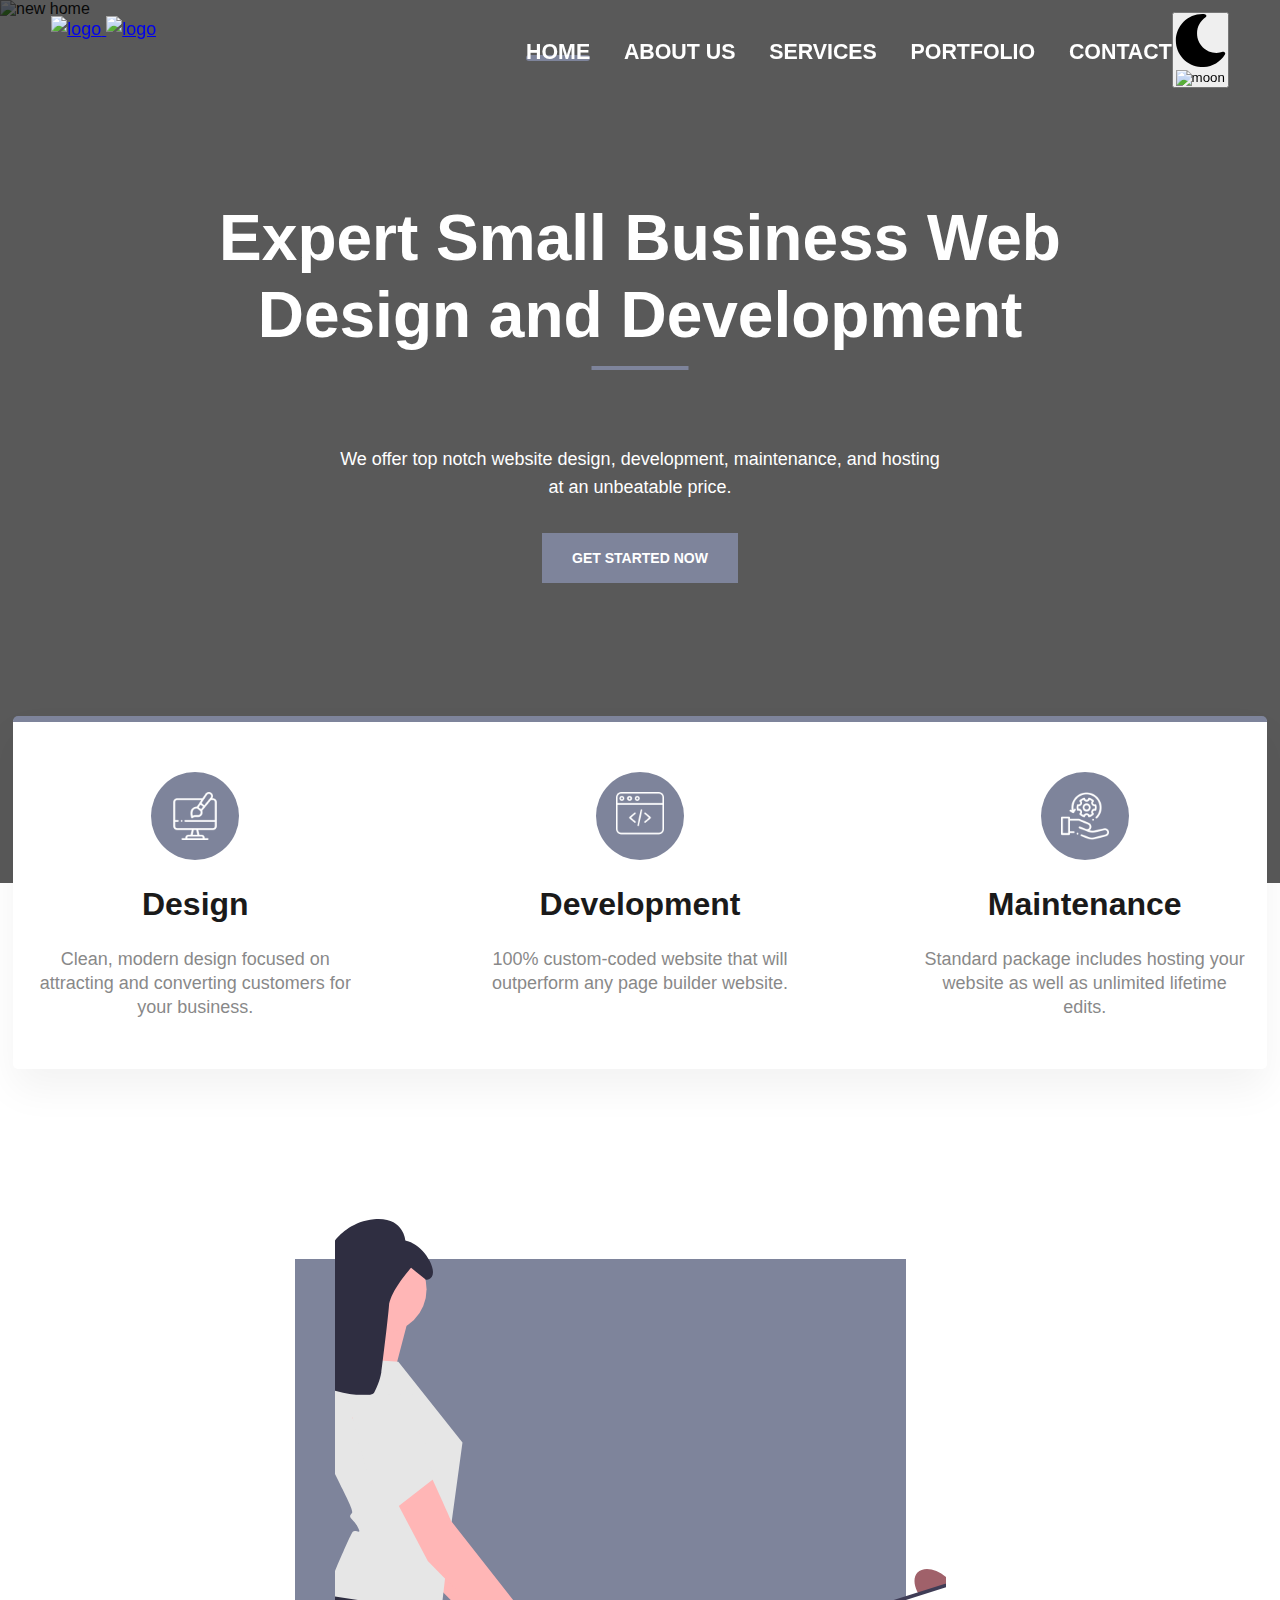
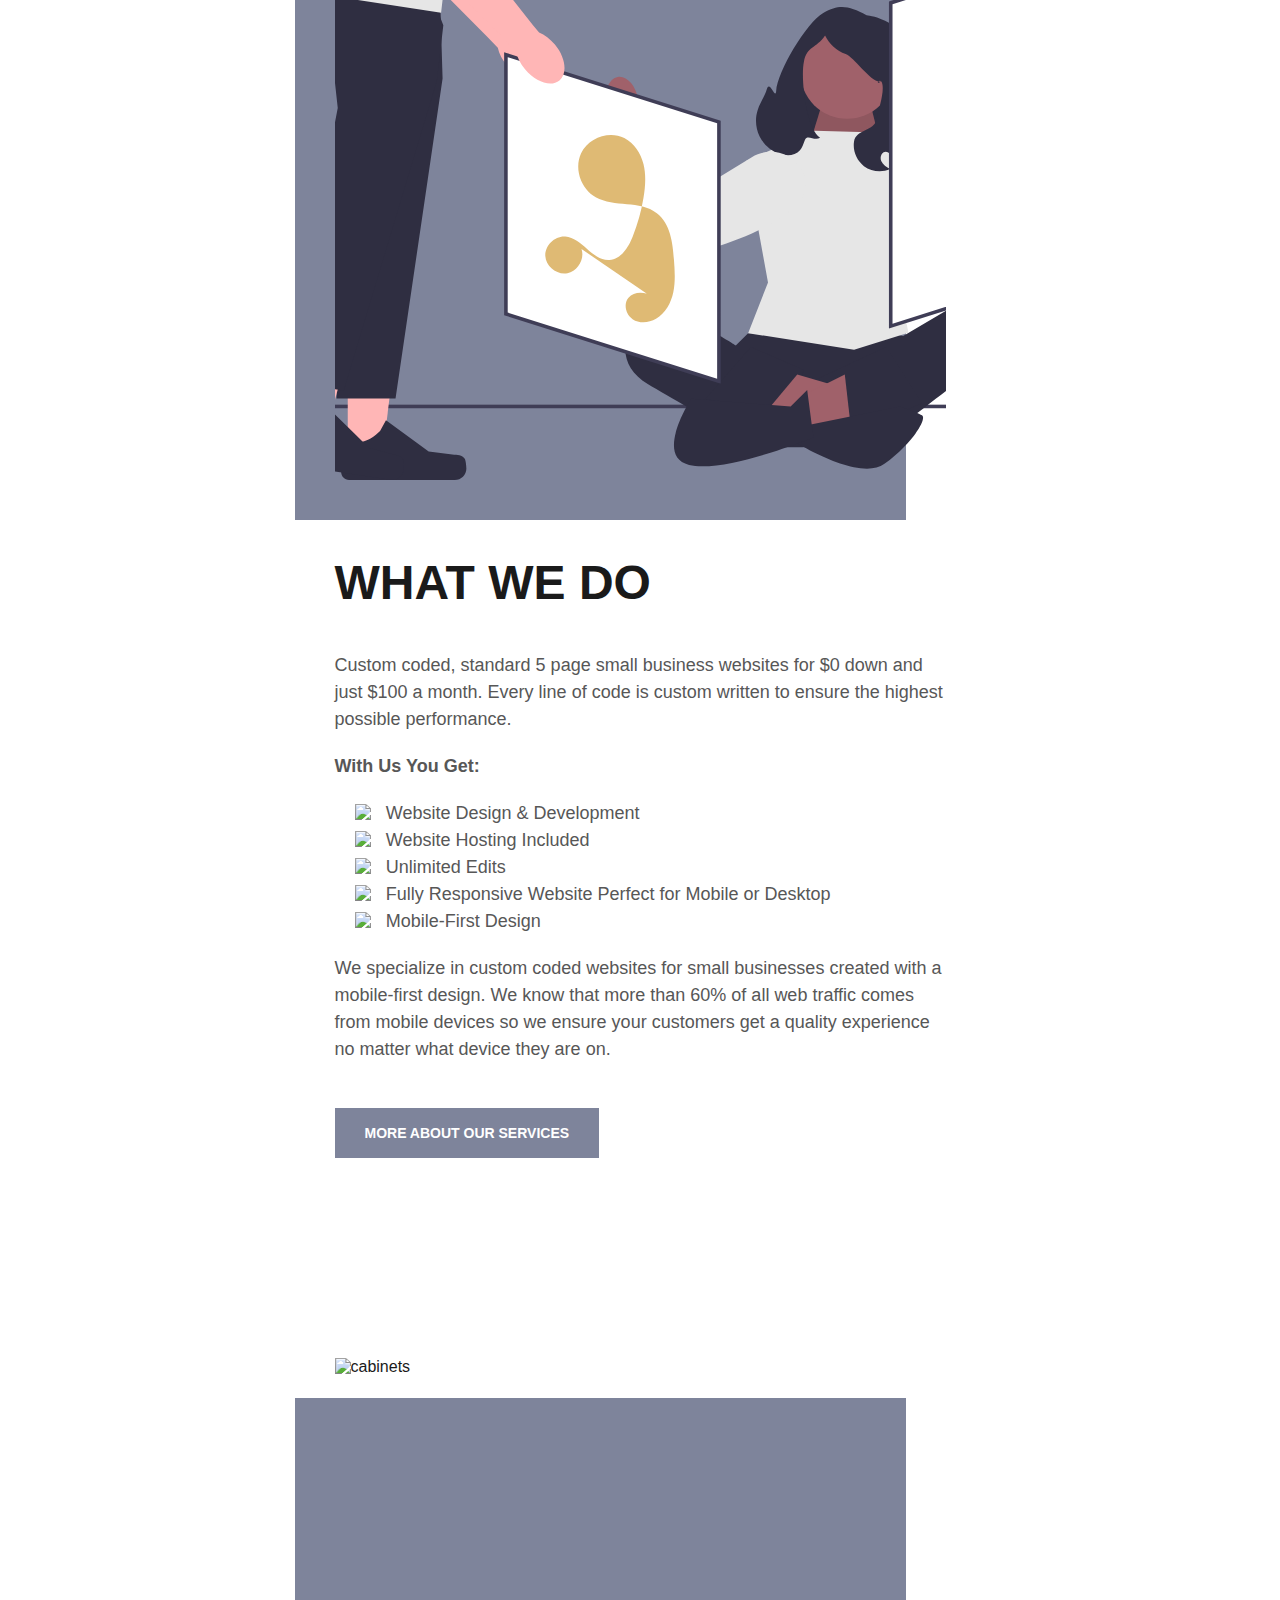
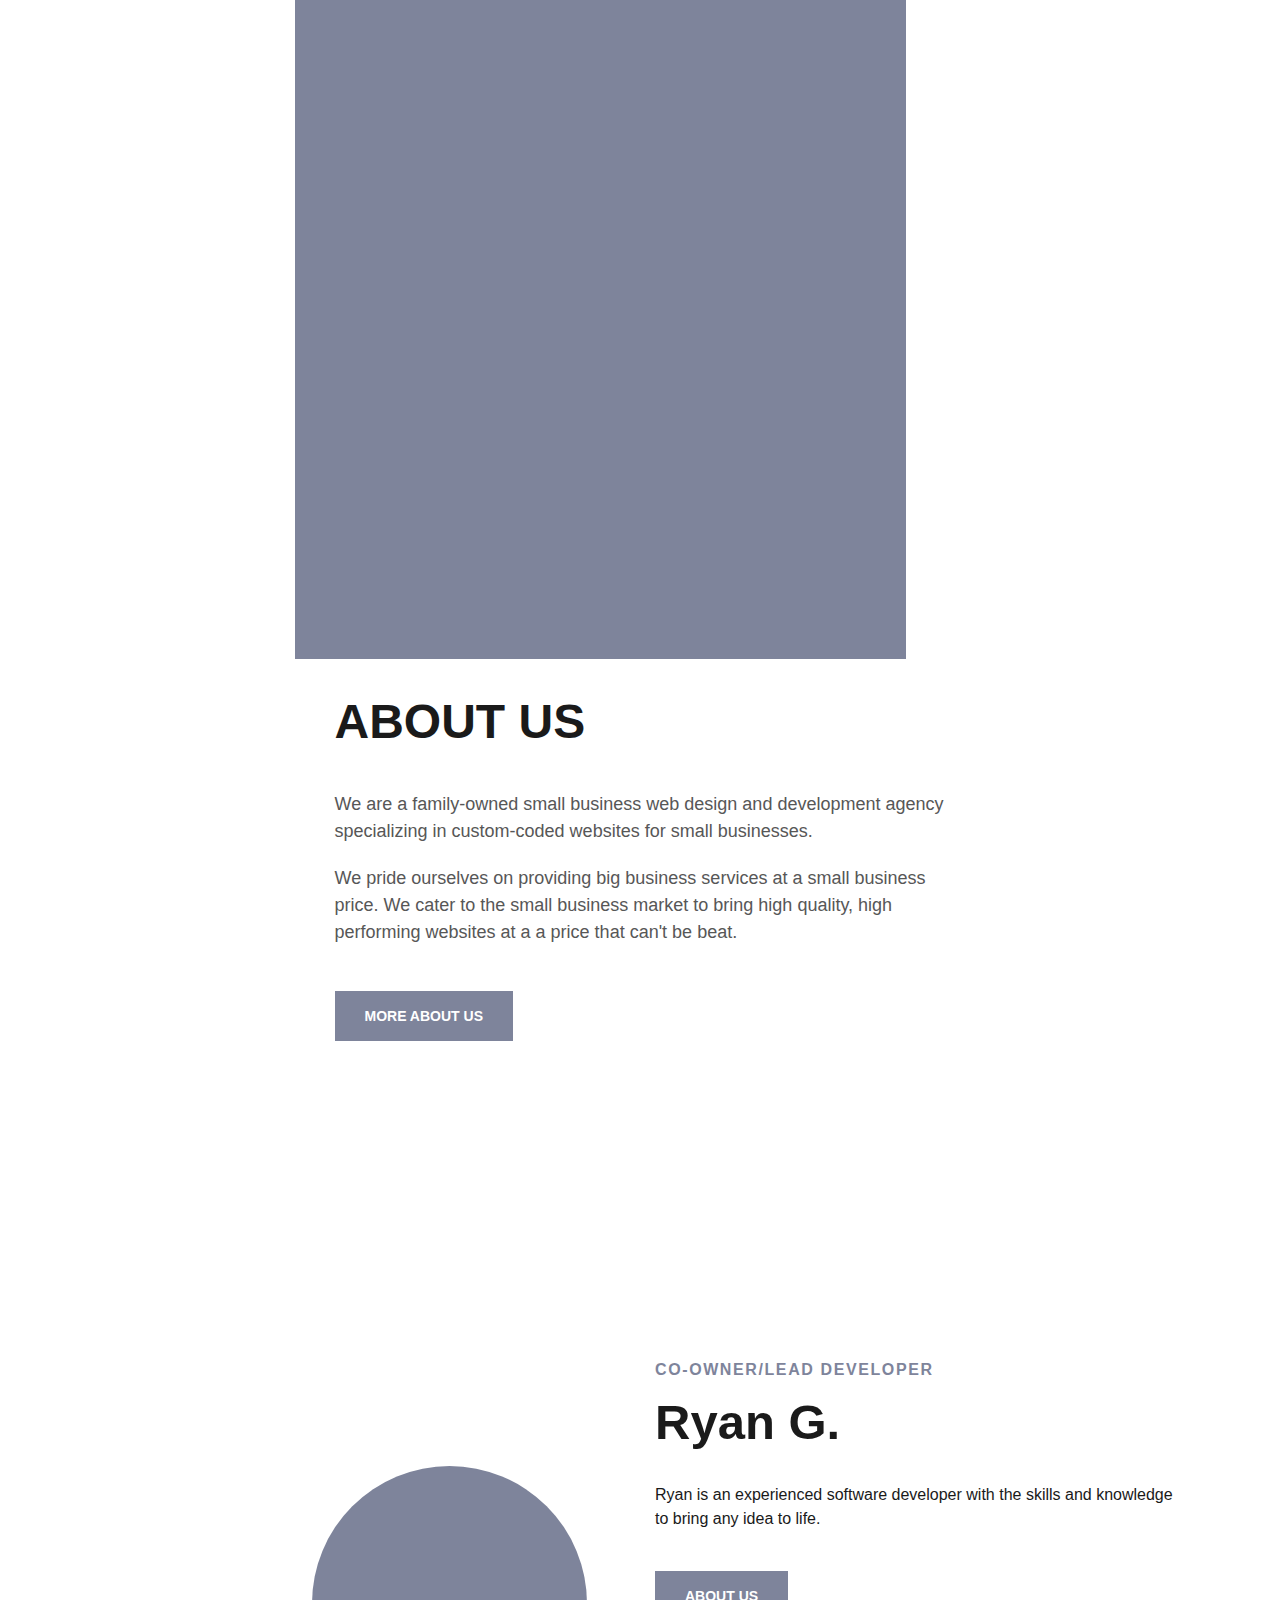
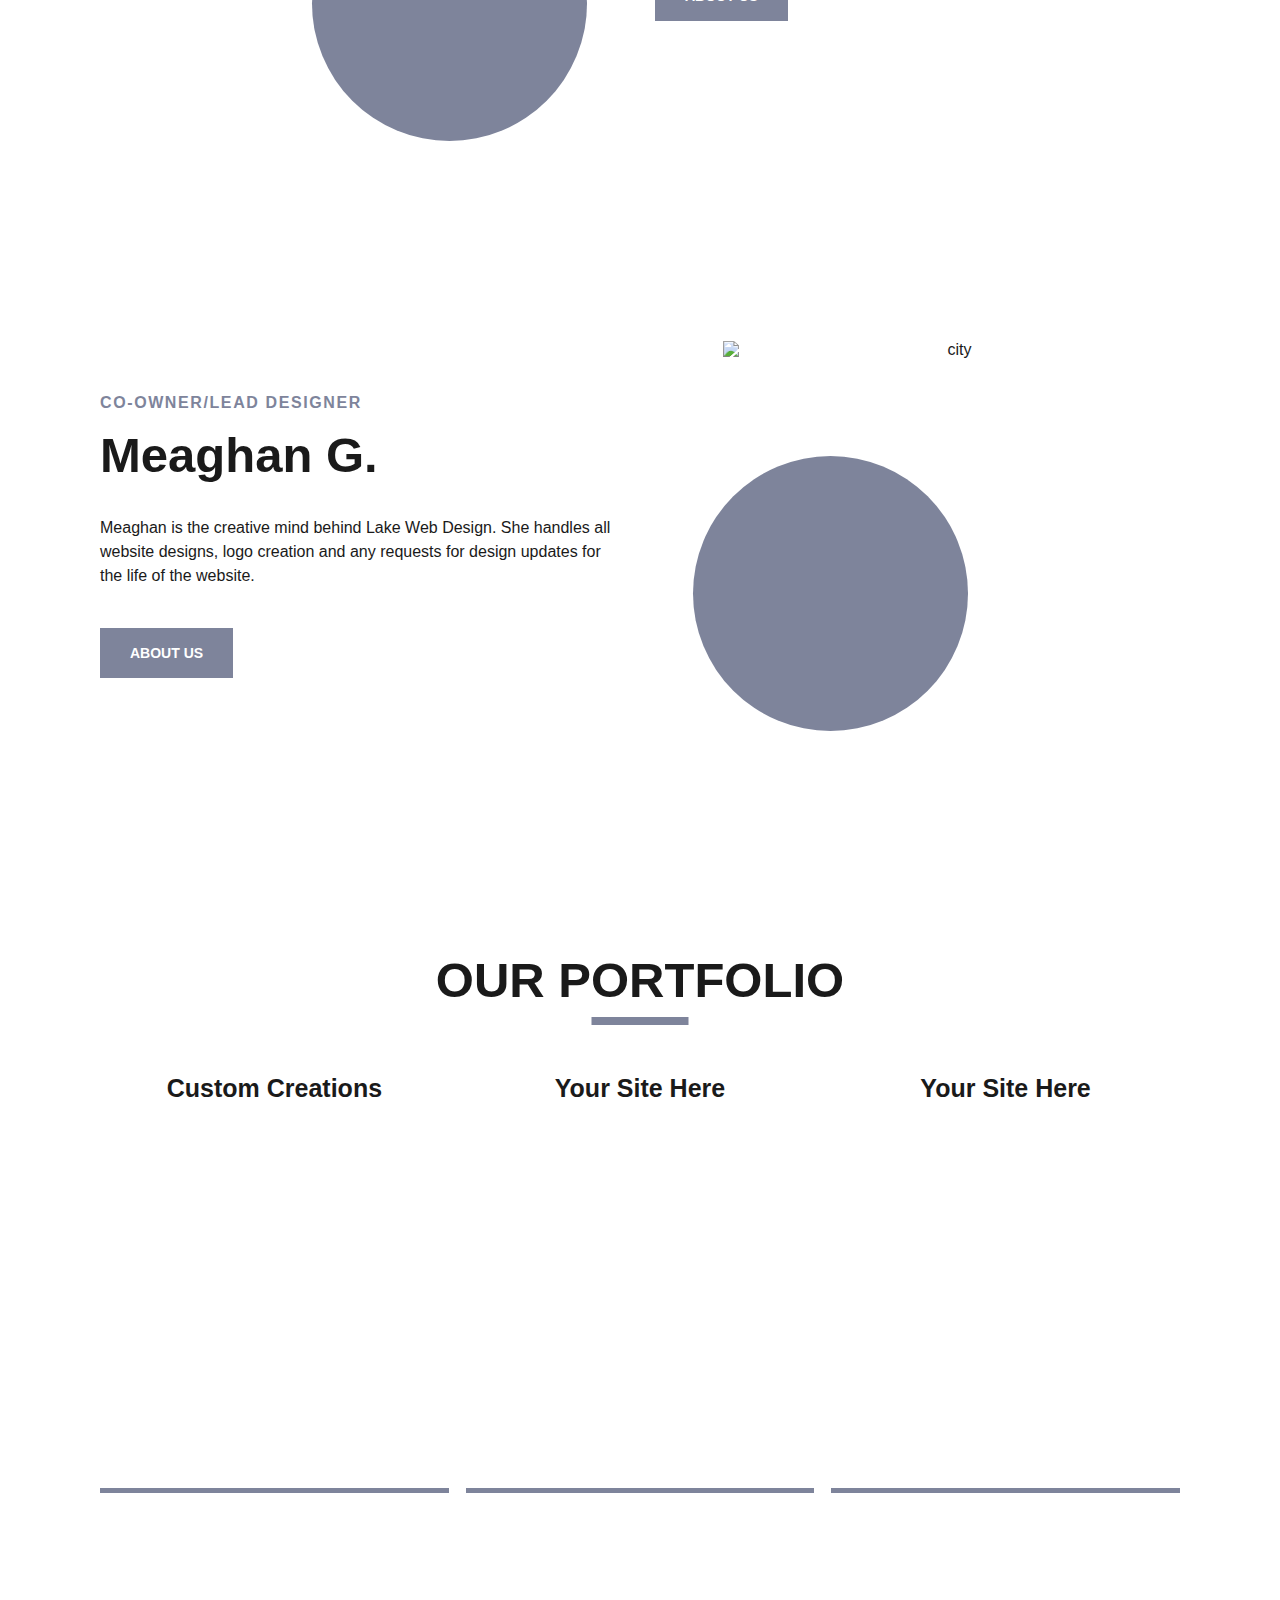
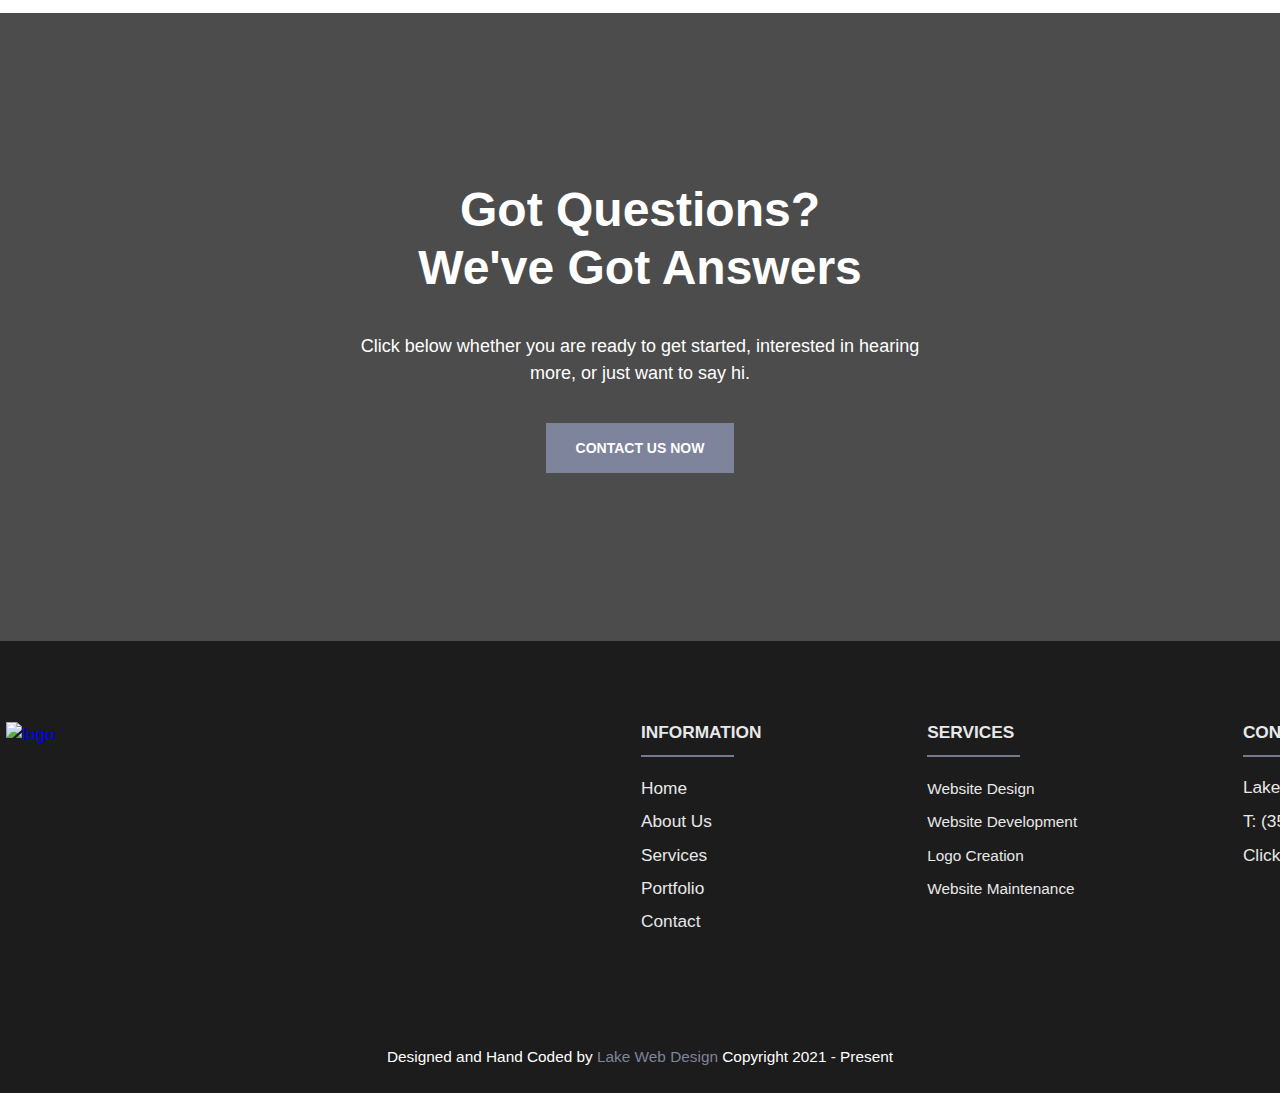
==== index.html @ 55e89a1c "color and illustration update" ====
<!DOCTYPE html>
<html lang="en">
  <head>
    <meta charset="UTF-8" />
    <meta http-equiv="X-UA-Compatible" content="IE=edge" />
    <meta name="viewport" content="width=device-width, initial-scale=1.0" />

    <!--Swap our for actual link-->
    <link rel="canonical" href="https://www.company.com" />

    <meta name="description" content="" />
    <meta name="keywords" content="" />

    <!--Social Media Display-->
    <meta property="og:title" content="" />
    <meta property="og:description" content="" />
    <meta property="og:type" content="website" />
    <meta property="og:url" content="" />
    <meta property="og:image" content="/images/social.jpg" />
    <meta property="og:image:secure_url" content="/images/social.jpg" />

    <!--Favicons-->
    <!--Use https://realfavicongenerator.net/ to generate and download your favicons-->
    <link rel="apple-touch-icon" sizes="180x180" href="/apple-touch-icon.png" />
    <link
      rel="icon"
      type="image/png"
      sizes="32x32"
      href="/favicon-32x32.png?v1"
    />
    <link rel="icon" type="image/png" sizes="16x16" href="/favicon-16x16.png" />
    <link rel="manifest" href="/site.webmanifest" />
    <meta name="msapplication-TileColor" content="#da532c" />
    <meta name="theme-color" content="#ffffff" />

    <!-- Preload -->
    <link rel="preload" as="image" href="/images/lake-landing-m.webp" />
    <link
      rel="preload"
      as="font"
      type="font/woff2"
      href="fonts/roboto-v29-latin-regular.woff2"
      crossorigin
    />
    <link
      rel="preload"
      as="font"
      type="font/woff2"
      href="fonts/roboto-v29-latin-700.woff2"
      crossorigin
    />

    <link rel="stylesheet" href="/css/critical.css" />
    <!--  <--- Only above the fold css-->
    <link rel="stylesheet" href="/css/root.css" />
    <link rel="stylesheet" href="/css/dark.css" />

    <!--Defer loading the whole page css-->
    <link
      rel="stylesheet"
      href="/css/local.css"
      media="print"
      onload="this.media='all'; this.onload=null;"
    />

    <!--If the user has javascript disbaled, load this stylesheet-->
    <noscript>
      <link rel="stylesheet" href="/css/local.css" />
    </noscript>

    <title>Lake Web Designs | Lake County, Florida</title>
  </head>
  <body>
    <!--Screen reader skip main nav-->
    <a class="skip" aria-label="skip to main content" href="#main"
      >Click To Skip To Main Content</a
    >

    <!-- ============================================ -->
    <!--                 Navigation                   -->
    <!-- ============================================ -->

    <div id="navigation">
      <div aria-hidden="true" class="background-color-div">
        <!--This div is used to overcome a z-index issue where the open
                #navbar-menu is on top of the #navigation. This bar places itself 
                the #navbar-menu so that menu appears behind the #navigation
            -->
      </div>
      <div class="container">
        <!--Logo - Get SVGs if you can.  I use fiverr to get png's turned into SVGs. Highly recommend it, worth the $20 - get a light and dark version-->
        <a
          class="logo"
          aria-label="click to go to home page"
          href="/index.html"
        >
          <!--Light Colored Logo, remove .dark image tag and the .light class if you don't have a dark and light version -->
          <img
            class="light"
            aria-hidden="true"
            src="/images/logo-light.png"
            decoding="async"
            alt="logo"
            width="221"
            height="66"
          />

          <!--Dark Colored Logo-->
          <img
            class="dark"
            aria-hidden="true"
            src="/images/logo-blue.png"
            decoding="async"
            loading="lazy"
            alt="logo"
            width="221"
            height="66"
          />
        </a>

        <!--Main Nav-->
        <nav id="navbar-menu">
          <ul>
            <li><a class="active" href="/index.html">Home</a></li>
            <li><a href="/about.html">About Us</a></li>
            <li><a href="/services.html">Services</a></li>
            <li><a href="#services-9573">Portfolio</a></li>
            <li><a href="/contact.html">Contact</a></li>
          </ul>
        </nav>

        <!--Dark Mode toggle-->
        <button id="dark-mode-toggle">
          <!--Moon is an inline SVG so you can edit the color if needed-->
          <svg
            class="moon"
            xmlns="http://www.w3.org/2000/svg"
            viewBox="0 0 480 480"
            style="enable-background: new 0 0 480 480"
            xml:space="preserve"
          >
            <path
              d="M459.782 347.328c-4.288-5.28-11.488-7.232-17.824-4.96-17.76 6.368-37.024 9.632-57.312 9.632-97.056 0-176-78.976-176-176 0-58.4 28.832-112.768 77.12-145.472 5.472-3.712 8.096-10.4 6.624-16.832S285.638 2.4 279.078 1.44C271.59.352 264.134 0 256.646 0c-132.352 0-240 107.648-240 240s107.648 240 240 240c84 0 160.416-42.688 204.352-114.176 3.552-5.792 3.04-13.184-1.216-18.496z"
            />
          </svg>
          <img
            class="sun"
            aria-hidden="true"
            src="/images/sun.svg"
            decoding="async"
            alt="moon"
            width="15"
            height="15"
          />
        </button>

        <!--Mobile Nav toggle-->
        <button class="hamburger-menu">
          <span aria-hidden="true"></span>
        </button>
      </div>
    </div>

    <main>
      <!-- ============================================ -->
      <!--                    LANDING                   -->
      <!-- ============================================ -->

      <section id="hero">
        <div class="hero-content">
          <div class="heroText">
            <h1 id="home-h">
              Expert Small Business Web Design and Development
            </h1>
            <p>
              We offer top notch website design, development, maintenance, and
              hosting at an unbeatable price.
            </p>
            <a
              class="button-solid"
              href="./contact.html"
              target="_blank"
              rel="noopener"
            >
              Get Started Now
            </a>
          </div>
        </div>
        <picture>
          <source
            media="(max-width: 600px)"
            srcset="/images/lake-landing-m.jpg"
          />
          <source
            media="(min-width: 601px)"
            srcset="/images/lake-landing.jpg"
          />
          <img
            aria-hidden="true"
            decoding="async"
            src="/images/landing.jpg"
            alt="new home"
            width="275"
            height="132"
          />
        </picture>
      </section>

      <!-- ============================================ -->
      <!--                  Services                    -->
      <!-- ============================================ -->

      <section id="services" class="services">
        <!-- Get Icons From flaticon.com -->
        <div class="card">
          <picture>
            <img
              aria-hidden="true"
              decoding="async"
              src="/images/web-design.png"
              alt="appliance"
              width="48"
              height="48"
            />
          </picture>
          <h2>Design</h2>
          <p>
            Clean, modern design focused on attracting and converting customers
            for your business.
          </p>
        </div>
        <div class="card">
          <picture>
            <img
              aria-hidden="true"
              decoding="async"
              src="/images/web-programming.png"
              alt="appliance"
              width="48"
              height="48"
            />
          </picture>
          <h2>Development</h2>
          <p>
            100% custom-coded website that will outperform any page builder
            website.
          </p>
        </div>
        <div class="card">
          <picture>
            <img
              aria-hidden="true"
              decoding="async"
              src="/images/maintenance.png"
              alt="appliance"
              width="48"
              height="48"
            />
          </picture>
          <h2>Maintenance</h2>
          <p>
            Standard package includes hosting your website as well as unlimited
            lifetime edits.
          </p>
        </div>
      </section>

      <!-- ============================================ -->
      <!--                   About                      -->
      <!-- ============================================ -->

      <section id="sidebyside" class="sidebyside">
        <div class="container">
          <div class="content">
            <h2 class="title">WHAT WE DO</h2>
            <p>
              Custom coded, standard 5 page small business websites for $0 down
              and just $100 a month. Every line of code is custom written to
              ensure the highest possible performance.
            </p>
            <p>
              <strong>With Us You Get:</strong>
            </p>
            <ul>
              <li>
                <img
                  aria-hidden="true"
                  loading="lazy"
                  decoding="async"
                  src="/images/check.svg"
                  alt="check mark"
                  width="20"
                  height="20"
                />
                <span>Website Design & Development</span>
              </li>
              <li>
                <img
                  aria-hidden="true"
                  loading="lazy"
                  decoding="async"
                  src="/images/check.svg"
                  alt="check mark"
                  width="20"
                  height="20"
                />
                <span>Website Hosting Included</span>
              </li>
              <li>
                <img
                  aria-hidden="true"
                  loading="lazy"
                  decoding="async"
                  src="/images/check.svg"
                  alt="check mark"
                  width="20"
                  height="20"
                />
                <span>Unlimited Edits</span>
              </li>
              <li>
                <img
                  aria-hidden="true"
                  loading="lazy"
                  decoding="async"
                  src="/images/check.svg"
                  alt="check mark"
                  width="20"
                  height="20"
                />
                <span
                  >Fully Responsive Website Perfect for Mobile or Desktop</span
                >
              </li>
              <li>
                <img
                  aria-hidden="true"
                  loading="lazy"
                  decoding="async"
                  src="/images/check.svg"
                  alt="check mark"
                  width="20"
                  height="20"
                />
                <span>Mobile-First Design</span>
              </li>
            </ul>
            <p>
              We specialize in custom coded websites for small businesses
              created with a mobile-first design. We know that more than 60% of
              all web traffic comes from mobile devices so we ensure your
              customers get a quality experience no matter what device they are
              on.
            </p>
            <a class="button-solid" href="/about.html"
              >More About Our Services</a
            >
          </div>
          <picture class="image-box">
            <source
              media="(max-width: 600px)"
              srcset="/images/design-team.svg"
            />
            <source
              media="(min-width: 601px)"
              srcset="/images/design-team.svg"
            />
            <img
              aria-hidden="true"
              loading="lazy"
              decoding="async"
              src="/images/design-team.svg"
              alt="cabinets"
              width="400"
              height="662"
            />
          </picture>
        </div>
      </section>

      <!-- ============================================ -->
      <!--          Extra Content For Ranking           -->
      <!-- ============================================ -->

      <section id="sidebyside-reverse">
        <div class="container">
          <div class="content">
            <h2 class="title">ABOUT US</h2>
            <p>
              We are a family-owned small business web design and development
              agency specializing in custom-coded websites for small businesses.
            </p>
            <!-- <p>
              <strong>A list if you need it:</strong>
            </p>
            <ul>
              <li>
                <img
                  aria-hidden="true"
                  loading="lazy"
                  decoding="async"
                  src="/images/check.svg"
                  alt="check mark"
                  width="20"
                  height="20"
                />
                <span>List item about something</span>
              </li>
              <li>
                <img
                  aria-hidden="true"
                  loading="lazy"
                  decoding="async"
                  src="/images/check.svg"
                  alt="check mark"
                  width="20"
                  height="20"
                />
                <span>List item about something</span>
              </li>
              <li>
                <img
                  aria-hidden="true"
                  loading="lazy"
                  decoding="async"
                  src="/images/check.svg"
                  alt="check mark"
                  width="20"
                  height="20"
                />
                <span>List item about something</span>
              </li>
              <li>
                <img
                  aria-hidden="true"
                  loading="lazy"
                  decoding="async"
                  src="/images/check.svg"
                  alt="check mark"
                  width="20"
                  height="20"
                />
                <span>List item about something</span>
              </li>
              <li>
                <img
                  aria-hidden="true"
                  loading="lazy"
                  decoding="async"
                  src="/images/check.svg"
                  alt="check mark"
                  width="20"
                  height="20"
                />
                <span>List item about something</span>
              </li>
            </ul> -->
            <p>
              We pride ourselves on providing big business services at a small
              business price. We cater to the small business market to bring
              high quality, high performing websites at a a price that can't be
              beat.
            </p>
            <a class="button-solid" href="/contact.html">More About Us</a>
          </div>
          <picture class="image-box">
            <source
              media="(max-width: 600px)"
              srcset="/images/cabinets2-m.jpg"
            />
            <source media="(min-width: 601px)" srcset="/images/cabinets2.jpg" />
            <img
              aria-hidden="true"
              loading="lazy"
              decoding="async"
              src="/images/cabinets2.jpg"
              alt="cabinets"
              width="400"
              height="662"
            />
          </picture>
        </div>
      </section>

      <!-- ============================================ -->
      <!--                 Side By Side                 -->
      <!-- ============================================ -->

      <section id="sbs-7843">
        <div class="cs-container">
          <!-- Left Image Section -->
          <picture class="cs-left" aria-hidden="true">
            <source media="(max-width: 600px)" srcset="../images/prof1.jpeg" />
            <source media="(min-width: 601px)" srcset="../images/prof1.jpeg" />
            <img
              loading="lazy"
              decoding="async"
              src="../images/prof1.jpeg"
              alt="city"
              width="347"
              height="604"
            />
          </picture>
          <!-- Right Content Section-->
          <div class="cs-right">
            <span class="cs-topper">Co-Owner/Lead Developer</span>
            <h2 class="cs-title">Ryan G.</h2>
            <p class="cs-text">
              Ryan is an experienced software developer with the skills and
              knowledge to bring any idea to life.
            </p>
            <a
              class="button-solid"
              aria-label="read more about our services"
              href=""
              >About Us</a
            >
          </div>
        </div>
      </section>

      <!-- ============================================ -->
      <!--             Side By Side Reverse             -->
      <!-- ============================================ -->

      <section id="sbs-7843-r">
        <div class="cs-container">
          <!-- Left Image Section -->
          <picture class="cs-left" aria-hidden="true">
            <source
              media="(max-width: 600px)"
              srcset="
                https://csimg.nyc3.digitaloceanspaces.com/SideBySide/city.jpg
              "
            />
            <source
              media="(min-width: 601px)"
              srcset="
                https://csimg.nyc3.digitaloceanspaces.com/SideBySide/city.jpg
              "
            />
            <img
              loading="lazy"
              decoding="async"
              src="https://csimg.nyc3.digitaloceanspaces.com/SideBySide/city.jpg"
              alt="city"
              width="347"
              height="604"
            />
          </picture>
          <!-- Right Content Section-->
          <div class="cs-right">
            <span class="cs-topper">Co-Owner/Lead Designer</span>
            <h2 class="cs-title">Meaghan G.</h2>
            <p class="cs-text">
              Meaghan is the creative mind behind Lake Web Design. She handles
              all website designs, logo creation and any requests for design
              updates for the life of the website.
            </p>
            <a
              class="button-solid"
              aria-label="read more about our services"
              href=""
              >About Us</a
            >
          </div>
        </div>
      </section>

      <!-- ============================================ -->
      <!--                   Services                   -->
      <!-- ============================================ -->

      <section id="services-9573">
        <div class="container">
          <h2 class="cs-title">OUR PORTFOLIO</h2>

          <ul class="cs-card-group">
            <li class="cs-item">
              <picture class="cs-picture" aria-hidden="true">
                <source media="(max-width: 600px)" srcset="../images/cup.jpg" />
                <source media="(min-width: 601px)" srcset="../images/cup.jpg" />
                <img
                  loading="lazy"
                  decoding="https://csimg.nyc3.digitaloceanspaces.com/Services/living-room.jpg"
                  alt="living room"
                />
              </picture>
              <div class="cs-box">
                <h2 class="cs-heading2">Custom Creations</h2>
                <div class="cs-content-group">
                  <p class="cs-item-p">
                    Website for a small business specializing in creating custom
                    items.
                  </p>
                  <a
                    class="cs-link"
                    target="_blank"
                    aria-label="read more about foyers"
                    href="https://www.customcreationsbyangela.com/"
                    >View Site</a
                  >
                </div>
              </div>
            </li>
            <li class="cs-item">
              <picture class="cs-picture" aria-hidden="true">
                <source
                  media="(max-width: 600px)"
                  srcset="
                    https://csimg.nyc3.digitaloceanspaces.com/Services/posh-bathroom-m.jpg
                  "
                />
                <source
                  media="(min-width: 601px)"
                  srcset="
                    https://csimg.nyc3.digitaloceanspaces.com/Services/posh-bathroom.jpg
                  "
                />
                <img
                  loading="lazy"
                  decoding="https://csimg.nyc3.digitaloceanspaces.com/Services/posh-bathroom.jpg"
                  alt="living room"
                  width="348"
                  height="433"
                />
              </picture>
              <div class="cs-box">
                <h2 class="cs-heading2">Your Site Here</h2>
                <div class="cs-content-group">
                  <p class="cs-item-p">
                    Interested in a brand new, modern, fast, accessible and
                    sleek website for your small business, click below to get
                    started.
                  </p>
                  <a
                    class="cs-link"
                    aria-label="read more about foyers"
                    href="./contact.html"
                    >Contact Us</a
                  >
                </div>
              </div>
            </li>
            <li class="cs-item">
              <picture class="cs-picture" aria-hidden="true">
                <source
                  media="(max-width: 600px)"
                  srcset="
                    https://csimg.nyc3.digitaloceanspaces.com/Services/living-room-m.jpg
                  "
                />
                <source
                  media="(min-width: 601px)"
                  srcset="
                    https://csimg.nyc3.digitaloceanspaces.com/Services/living-room.jpg
                  "
                />
                <img
                  loading="lazy"
                  decoding="https://csimg.nyc3.digitaloceanspaces.com/Services/living-room.jpg"
                  alt="living room"
                  width="348"
                  height="433"
                />
              </picture>
              <div class="cs-box">
                <h2 class="cs-heading2">Your Site Here</h2>
                <div class="cs-content-group">
                  <p class="cs-item-p">
                    Interested in a brand new, modern, fast, accessible and
                    sleek website for your small business, click below to get
                    started.
                  </p>
                  <a
                    class="cs-link"
                    aria-label="read more about foyers"
                    href="./contact.html"
                    >Contact Us</a
                  >
                </div>
              </div>
            </li>
          </ul>
        </div>
      </section>

      <!-- ============================================ -->
      <!--             Final Call to Action             -->
      <!-- ============================================ -->

      <section id="cta">
        <div class="container">
          <h2 class="title">
            Got Questions? <br />
            We've Got Answers
          </h2>
          <p>
            Click below whether you are ready to get started, interested in
            hearing more, or just want to say hi.
          </p>
          <a href="/contact.html" class="button-solid">Contact Us Now</a>
        </div>
        <picture>
          <source media="(max-width: 600px)" srcset="/images/lake-cta.jpg" />
          <source media="(min-width: 601px)" srcset="/images/lake-cta.jpg" />
          <img
            aria-hidden="true"
            loading="lazy"
            decoding="async"
            src="/images/lake-cta.jpg"
            alt="kitchen cabinets"
            width="1920"
            height="1280"
          />
        </picture>
      </section>
    </main>

    <!-- ============================================ -->
    <!--                     FOOTER                   -->
    <!-- ============================================ -->

    <footer id="footer">
      <div class="container">
        <div class="left-section">
          <a class="logo" href="/index.html"
            ><img
              loading="lazy"
              decoding="async"
              src="/images/logo-light.png"
              alt="logo"
              width="264"
              height="78"
          /></a>
        </div>
        <div class="right-section">
          <div class="lists">
            <ul>
              <li><h2>Information</h2></li>
              <li><a href="/index.html">Home</a></li>
              <li><a href="/about.html">About Us</a></li>
              <li><a href="/services.html">Services</a></li>
              <li><a href="/index.html#services-9573">Portfolio</a></li>
              <li><a href="/contact.html">Contact</a></li>
            </ul>
            <ul>
              <li><h2>Services</h2></li>
              <li>Website Design</li>
              <li>Website Development</li>
              <li>Logo Creation</li>
              <li>Website Maintenance</li>
            </ul>
            <ul>
              <li><h2>Contact</h2></li>
              <li>
                <a href="/contact.html">Lake County, FL</a>
              </li>
              <li><a href="tel:352-409-4961">T: (352) 409-4961</a></li>
              <li><a href="mailto:email@email.com">Click to Email</a></li>
            </ul>
          </div>
        </div>
      </div>

      <div class="credit">
        <span>Designed and Hand Coded by</span>
        <a href="/index.html" rel="noopener">Lake Web Design</a>
        <span class="copyright"> Copyright 2021 - Present</span>
      </div>
    </footer>

    <script defer src="/nav.js"></script>
    <script defer src="/dark.js"></script>
    <!--
        This script adds a class to the body after scrolling 100px
        and we used these body.scroll styles to create some on scroll 
        animations with the navbar
    -->
    <script defer>
      document.addEventListener("scroll", (e) => {
        const scroll = document.documentElement.scrollTop;
        if (scroll >= 100) {
          document.querySelector("body").classList.add("scroll");
        } else {
          document.querySelector("body").classList.remove("scroll");
        }
      });
    </script>
  </body>
</html>
---- css/critical.css ----
/*-- -------------------------- -->
<---          Landing           -->
<--- -------------------------- -*/
/* Mobile */
@media only screen and (min-width: 0em) {
  #hero {
    font-size: inherit;
    padding-bottom: 16.875em;
    padding-top: 9.375em;
    position: relative;
    z-index: 1;
  }
  #hero:before {
    content: "";
    position: absolute;
    display: block;
    height: 100%;
    width: 100%;
    background: #000;
    opacity: 0.65;
    top: 0;
    left: 0;
    z-index: -10;
  }
  #hero picture {
    position: absolute;
    top: 0;
    left: 0;
    height: 100%;
    width: 100%;
    z-index: -11;
  }
  #hero picture img {
    position: absolute;
    top: 0;
    left: 0;
    height: 100%;
    width: 100%;
    object-fit: cover;
  }
  #hero .hero-content {
    width: 96%;
    max-width: 71.5em;
    margin: auto;
    position: relative;
    z-index: 10;
    text-align: center;
  }
  #hero .hero-content {
    padding: 0;
  }
  #hero .heroText {
    width: 100%;
    margin: auto;
    max-width: 56.875em;
  }
  #hero h1 {
    font-weight: bold;
    font-size: min(12vw, 4em);
    color: #fff;
    text-align: center;
    line-height: 1.203125;
    margin: auto;
    width: 100%;
    max-width: 14.125em;
    margin-bottom: 1.4375em;
    position: relative;
  }
  #hero h1:before {
    content: "";
    position: absolute;
    display: block;
    height: 0.0625em;
    width: 1.515625em;
    background: var(--primary);
    opacity: 1;
    bottom: -0.25em;
    left: 50%;
    transform: translateX(-50%);
  }
  #hero p {
    line-height: 1.55em;
    margin: auto;
    margin-bottom: 1.72222222em;
    color: #fff;
    width: 100%;
    text-align: center;
    max-width: 34.27777778em;
    opacity: 1;
  }
  #hero .button-solid {
    margin: auto;
    display: inline-block;
    width: auto;
  }
}
/* Tablet */
@media only screen and (min-width: 48em) {
  #hero {
    padding: 12.5em 0 18.75em 0;
    z-index: 1;
    overflow: hidden;
  }
  #hero .hero-content {
    display: flex;
    justify-content: space-between;
    position: relative;
  }
}
/* Small Desktop */
@media only screen and (min-width: 1300px) {
  #hero {
    padding-top: 17.0625em;
    padding-bottom: 19.1875em;
    background: url("../images/lake-landing.jpg");
    background-size: cover;
    background-position: center;
    background-repeat: no-repeat;
    background-attachment: fixed;
  }
  #hero picture {
    display: none;
  }
}
/*-- -------------------------- -->
<---          Services          -->
<--- -------------------------- -*/
/* Mobile */
@media only screen and (min-width: 0em) {
  .services {
    border-radius: 0.3125em;
    margin: auto;
    margin-top: -10.4375em;
    position: relative;
    z-index: 100;
    background: #fff;
    width: 90%;
    max-width: 82.5em;
    padding: 3.125em 1.25em;
    border-top: 0.375em solid var(--primary);
    box-shadow: 0px 20px 40px rgba(0, 0, 0, 0.05);
    margin-bottom: 3.125em;
  }
  .services .card {
    display: block;
    width: 100%;
    max-width: 22.3125em;
    margin: auto;
    margin-bottom: 3.125em;
  }
  .services .card:last-of-type {
    margin-bottom: 0;
  }
  .services .card picture {
    background: var(--primary);
    width: 5.5em;
    height: 5.5em;
    display: flex;
    justify-content: center;
    align-items: center;
    margin: auto;
    margin-bottom: 1.4375em;
    border-radius: 50%;
  }
  .services .card picture img {
    width: 3em;
    height: 3em;
  }
  .services .card h2 {
    text-align: center;
    font-size: 2em;
    line-height: 1.35em;
    font-weight: 700;
    color: #1a1a1a;
    margin-bottom: 0.65em;
  }
  .services .card p {
    text-align: center;
    line-height: 1.33333333em;
    width: 100%;
    opacity: 0.7;
  }
}
/* Inbetween */
@media only screen and (min-width: 768px) {
  .services {
    font-size: min(1.8vw, 1em);
    display: flex;
    justify-content: space-between;
    align-items: flex-start;
    width: 98%;
  }
  .services .card {
    margin: 0;
    max-width: 20.3125em;
  }
}
/* Large Desktop */
@media only screen and (min-width: 1300px) {
  .services {
    padding: 3.125em 5em;
  }
  .services .card {
    max-width: 22.3125em;
  }
}
/* Dark mode */
@media only screen and (min-width: 0em) {
  body.dark-mode #services {
    background: var(--medium);
  }
  body.dark-mode #services picture {
    background: var(--primary);
  }
  body.dark-mode #services h2 {
    color: #fff;
    font-weight: bold;
  }
}
---- css/root.css ----
/*-- -------------------------- -->
<---        Core Styles         -->
<--- -------------------------- -*/
/* Mobile */
@media only screen and (min-width: 0em) {
  :root {
    --primary: #7e849b;
    --primaryShade: #ffd675;
    --secondary: #dfba74;
    --primaryDark: #dfba74;
    --bodyText: #1a1a1a;
  }
  /* roboto-regular - latin */
  @font-face {
    font-family: "Roboto";
    font-style: normal;
    font-weight: 400;
    src: local(""), url("../fonts/roboto-v29-latin-regular.woff2") format("woff2"), /* Chrome 26+, Opera 23+, Firefox 39+ */ url("../fonts/roboto-v29-latin-regular.woff") format("woff");
    
    /* Chrome 6+, Firefox 3.6+, IE 9+, Safari 5.1+ */
  }
  /* roboto-700 - latin */
  @font-face {
    font-family: "Roboto";
    font-style: normal;
    font-weight: 700;
    src: local(""), url("../fonts/roboto-v29-latin-700.woff2") format("woff2"), /* Chrome 26+, Opera 23+, Firefox 39+ */ url("../fonts/roboto-v29-latin-700.woff") format("woff");
    
    /* Chrome 6+, Firefox 3.6+, IE 9+, Safari 5.1+ */
  }
  /* roboto-900 - latin */
  @font-face {
    font-family: "Roboto";
    font-style: normal;
    font-weight: 900;
    src: local(""), url("../fonts/roboto-v29-latin-900.woff2") format("woff2"), /* Chrome 26+, Opera 23+, Firefox 39+ */ url("../fonts/roboto-v29-latin-900.woff") format("woff");
    
    /* Chrome 6+, Firefox 3.6+, IE 9+, Safari 5.1+ */
  }
  body,
  html {
    margin: 0;
    padding: 0;
    font-size: 100%;
    font-family: "Roboto", Arial, sans-serif;
    color: var(--bodyText);
    overflow-x: hidden;
  }
  *,
  *:before,
  *:after {
    margin: 0;
    padding: 0;
    box-sizing: border-box;
  }
  body {
    transition: background-color 0.3s;
  }
  .container {
    position: relative;
    width: 92%;
    margin: auto;
  }
  h1,
  h2,
  h3,
  h4,
  h5,
  h6 {
    margin: 0;
    color: #1a1a1a;
  }
  p,
  li,
  a {
    font-size: 1.125em;
    line-height: 1.5em;
    margin: 0;
  }
  p,
  li {
    color: #575757;
  }
  a:hover,
  button:hover {
    cursor: pointer;
  }
  .button-solid {
    font-size: 0.875em;
    font-weight: bold;
    text-transform: uppercase;
    text-decoration: none;
    display: inline-block;
    width: auto;
    line-height: 3.57142857em;
    height: 3.57142857em;
    text-align: center;
    padding: 0 2.14285714em;
    position: relative;
    z-index: 1;
    background-color: var(--primary);
    color: #fff;
    transition: color 0.3s;
    transition-delay: 0.1s;
  }
  .button-solid:hover {
    color: #fff;
  }
  .button-solid:hover:before {
    width: 100%;
  }
  .button-solid:before {
    content: "";
    position: absolute;
    display: block;
    height: 100%;
    opacity: 1;
    top: 0;
    left: 0;
    z-index: -1;
    background-color: var(--bodyText);
    width: 0;
    transition: width 0.3s;
  }
  .skip {
    position: absolute;
    top: 0;
    left: 0;
    opacity: 0;
    z-index: -1111111;
  }
}
/* Reset Margins */
@media only screen and (min-width: 1024px) {
  body,
  html {
    padding: 0;
    margin: 0;
  }
}
/* Scale full website with the viewport width */
@media only screen and (min-width: 2000px) {
  body,
  html {
    font-size: 0.85vw;
  }
}
/*-- -------------------------- -->
<---         Navigation         -->
<--- -------------------------- -*/
/* Mobile - Top Drop Down */
@media only screen and (max-width: 1023px) {
  #navigation {
    position: fixed;
    top: 0;
    left: 0;
    width: 100%;
    z-index: 10000;
    height: auto;
  }
  #navigation .background-color-div {
    position: absolute;
    top: 0;
    left: 0;
    background-color: #fff;
    width: 100%;
    height: 100%;
    box-shadow: rgba(149, 157, 165, 0.2) 0px 8px 24px;
  }
  #navigation .container {
    padding: 0.8125em 0;
    width: 96%;
  }
  #navigation .logo {
    display: inline-block;
    height: 1.875em;
    width: auto;
  }
  #navigation .logo img {
    width: auto;
    height: 100%;
  }
  #navigation .logo .light {
    display: none;
  }
  #navigation .logo .dark {
    display: block;
  }
  #navigation .hamburger-menu {
    position: absolute;
    right: 0em;
    border: none;
    height: 3em;
    width: 3em;
    z-index: 100;
    display: block;
    background: transparent;
    padding: 0;
    top: 50%;
    transform: translateY(-50%);
    transition: top 0.3s;
  }
  #navigation .hamburger-menu span {
    height: 2px;
    width: 1.875em;
    background-color: #000;
    display: block;
    position: absolute;
    left: 50%;
    transform: translateX(-50%);
    transition: background-color 0.3s;
  }
  #navigation .hamburger-menu span:before {
    content: "";
    position: absolute;
    display: block;
    height: 2px;
    width: 80%;
    background: #000;
    opacity: 1;
    top: -6px;
    left: 0;
    transition: width 0.3s, left 0.3s, top 0.3s, transform 0.5s;
  }
  #navigation .hamburger-menu span:after {
    content: "";
    position: absolute;
    display: block;
    height: 2px;
    width: 80%;
    background: #000;
    opacity: 1;
    top: 6px;
    left: 0;
    transition: width 0.3s, left 0.3s, top 0.3s, transform 0.3s;
  }
  #navigation .hamburger-menu.clicked span {
    background-color: transparent;
  }
  #navigation .hamburger-menu.clicked span:before {
    width: 100%;
    transform: translate(-50%, -50%) rotate(225deg);
    left: 50%;
    top: 50%;
  }
  #navigation .hamburger-menu.clicked span:after {
    width: 100%;
    transform: translate(-50%, -50%) rotate(-225deg);
    left: 50%;
    top: 50%;
  }
  #navigation #navbar-menu {
    position: fixed;
    right: 0;
    padding: 0;
    width: 100%;
    border-radius: 0 0 0.375em 0.375em;
    z-index: -1;
    overflow: hidden;
    box-shadow: rgba(149, 157, 165, 0.2) 0px 8px 24px;
    background-color: #fff;
    top: 4em;
    padding-top: 0;
    height: 0;
    transition: height 0.3s, padding-top 0.3s, top 0.3s;
  }
  #navigation #navbar-menu ul {
    padding: 0;
    perspective: 700px;
  }
  #navigation #navbar-menu ul li {
    list-style: none;
    margin-bottom: 1.5em;
    text-align: center;
    transform-style: preserve-3d;
    opacity: 0;
    transform: translateY(-0.4375em) rotateX(90deg);
    transition: opacity 0.5s, transform 0.5s;
  }
  #navigation #navbar-menu ul li:nth-of-type(1) {
    transition-delay: 0.1s;
  }
  #navigation #navbar-menu ul li:nth-of-type(2) {
    transition-delay: 0.2s;
  }
  #navigation #navbar-menu ul li:nth-of-type(3) {
    transition-delay: 0.3s;
  }
  #navigation #navbar-menu ul li:nth-of-type(4) {
    transition-delay: 0.4s;
  }
  #navigation #navbar-menu ul li:nth-of-type(5) {
    transition-delay: 0.5s;
  }
  #navigation #navbar-menu ul li a {
    text-decoration: none;
    text-transform: uppercase;
    color: #000;
    font-size: 1.1875em;
    text-align: center;
    display: inline-block;
    position: relative;
    font-weight: bold;
  }
  #navigation #navbar-menu ul li a.active:before {
    content: "";
    position: absolute;
    display: block;
    height: 0.42105263em;
    background: var(--secondary);
    opacity: 1;
    bottom: 0.26315789em;
    border-radius: 0.21052632em;
    left: -0.31578947em;
    right: -0.31578947em;
    z-index: -1;
  }
  #navigation #navbar-menu.open {
    height: 19.125em;
    padding-top: 1.25em;
    z-index: -100;
  }
  #navigation #navbar-menu.open ul li {
    opacity: 1;
    transform: translateY(0) rotateX(0);
  }
}
/* Desktop */
@media only screen and (min-width: 64em) {
  ::-webkit-scrollbar-track {
    -webkit-box-shadow: inset 0 0 0.375em rgba(0, 0, 0, 0.3);
    background-color: #fff;
  }
  ::-webkit-scrollbar-track-piece {
    background-color: #f0f0f0;
  }
  ::-webkit-scrollbar {
    width: 0.75em;
    background-color: #f5f5f5;
  }
  ::-webkit-scrollbar-thumb {
    border-radius: 0.625em;
    background: var(--primary);
  }
  body.scroll #navigation .background-color-div {
    height: 100%;
    box-shadow: rgba(100, 100, 111, 0.2) 0px 7px 29px 0px;
  }
  body.scroll #navigation .logo .light {
    display: none;
  }
  body.scroll #navigation .logo .dark {
    display: block;
  }
  body.scroll #navigation #navbar-menu ul li a {
    color: #1a1a1a;
  }
  body.scroll #dark-mode-toggle svg path {
    fill: #000;
  }
  body.dark-mode #navigation .background-color-div {
    height: 100%;
    box-shadow: rgba(100, 100, 111, 0.2) 0px 7px 29px 0px;
  }
  #navigation {
    width: 100%;
    height: 6.25em;
    position: fixed;
    top: 0;
    left: 0;
    z-index: 200000;
    padding: 0;
    display: flex;
    align-items: center;
  }
  #navigation .background-color-div {
    position: absolute;
    top: 0;
    left: 0;
    width: 100%;
    background-color: #fff;
    height: 0;
    transition: height 0.3s;
  }
  #navigation .container {
    max-width: 75em;
    display: flex;
    justify-content: flex-end;
    align-items: center;
  }
  #navigation .logo {
    margin-right: auto;
    height: 3.75em;
    width: auto;
  }
  #navigation .logo img {
    width: auto;
    height: 100%;
  }
  #navigation #navbar-menu ul {
    padding: 0;
    display: flex;
    justify-content: flex-end;
    align-items: center;
  }
  #navigation #navbar-menu ul li {
    list-style: none;
    margin-left: 1.875em;
    padding-top: 0.1875em;
  }
  #navigation #navbar-menu ul li a {
    text-decoration: none;
    font-weight: bold;
    font-size: 1.1875em;
    text-transform: uppercase;
    position: relative;
    z-index: 1;
    color: #fff;
    transition: color 0.3s;
  }
  #navigation #navbar-menu ul li a:before {
    content: "";
    position: absolute;
    display: block;
    height: 0.31578947em;
    border-radius: 0.15789474em;
    background: var(--primary);
    opacity: 1;
    bottom: 0.10526316em;
    z-index: -1;
    left: 0;
    width: 0%;
    transition: width 0.3s;
  }
  #navigation #navbar-menu ul li a:hover:before {
    width: 100%;
  }
  #navigation #navbar-menu ul li a.active:before {
    content: "";
    position: absolute;
    display: block;
    width: 100%;
    height: 0.31578947em;
    background: var(--primary);
    opacity: 1;
    bottom: 0.10526316em;
    border-radius: 0.15789474em;
    left: 0em;
    right: -0.31578947em;
    z-index: -1;
    transition: bottom 0.3s;
  }
  #navigation .hamburger-menu {
    display: none;
  }
}
/* Dark Mode Mobile */
@media only screen and (max-width: 1023px) {
  body.dark-mode #navigation .background-color-div {
    background-color: var(--dark);
  }
  body.dark-mode #navigation .hamburger-menu.clicked span {
    background-color: var(--dark);
  }
  body.dark-mode #navigation .hamburger-menu span {
    background-color: #fff;
  }
  body.dark-mode #navigation .hamburger-menu span:before,
  body.dark-mode #navigation .hamburger-menu span:after {
    background-color: #fff;
  }
  body.dark-mode #navigation .logo .light {
    display: block;
  }
  body.dark-mode #navigation .logo .dark {
    display: none !important;
  }
  body.dark-mode #navigation #navbar-menu {
    background-color: var(--medium);
  }
  body.dark-mode #navigation #navbar-menu ul li a {
    color: #fff;
  }
  body.dark-mode #navigation #navbar-menu ul li a:before {
    background: var(--accent);
  }
  body.dark-mode #navigation #navbar-menu ul li a.active {
    color: var(--secondary);
  }
}
/* Dark Mode Desktop */
@media only screen and (min-width: 1024px) {
  body.dark-mode #navigation .background-color-div {
    background-color: var(--dark);
  }
  body.dark-mode #navigation .logo .light {
    display: block;
  }
  body.dark-mode #navigation .logo .dark {
    display: none !important;
  }
  body.dark-mode #navigation #navbar-menu ul li a {
    color: #fff;
  }
  body.dark-mode #navigation #navbar-menu ul li a:before {
    background: var(--accent);
  }
  body.dark-mode #navigation #navbar-menu ul li a.active {
    color: var(--secondary);
  }
}
/*-- -------------------------- -->
<---   Interior Page Header     -->
<--- -------------------------- -*/
/* Mobile */
@media only screen and (min-width: 0em) {
  #int-hero {
    display: flex;
    justify-content: center;
    align-items: center;
    flex-direction: column;
    position: relative;
    z-index: 1;
    min-height: 30vh;
    padding-top: 3.125em;
  }
  #int-hero:before {
    content: "";
    position: absolute;
    display: block;
    height: 100%;
    width: 100%;
    background: #000;
    opacity: 0.7;
    top: 0;
    left: 0;
    z-index: -1;
  }
  #int-hero picture {
    position: absolute;
    top: 0;
    left: 0;
    height: 100%;
    width: 100%;
    z-index: -2;
  }
  #int-hero picture img {
    position: absolute;
    top: 0;
    left: 0;
    height: 100%;
    width: 100%;
    object-fit: cover;
  }
  #int-hero h1 {
    color: #fff;
    font-size: 2.13333333em;
    text-align: center;
    margin: 0 auto;
    position: relative;
    width: 96%;
    max-width: 7.8125em;
    margin-top: 1.09375em;
    margin-bottom: 0.46875em;
  }
  #int-hero p {
    color: #fff;
    text-align: center;
    max-width: 22.22222222em;
    margin: auto;
    margin-bottom: 1.66666667em;
    display: block;
    width: 96%;
  }
}
/* Tablet */
@media only screen and (min-width: 48em) {
  #int-hero {
    font-size: 16px;
  }
  #int-hero h1 {
    font-size: 4em;
  }
}
/* Small Desktop */
@media only screen and (min-width: 64em) {
  #int-hero {
    min-height: 18.75em;
    height: auto;
    padding-top: 11.25em;
    padding-block-end: 6.25em;
    background-attachment: fixed;
    font-size: inherit;
  }
}
/*-- -------------------------- -->
<---           Footer           -->
<--- -------------------------- -*/
/* Mobile */
@media only screen and (min-width: 0em) {
  #footer {
    background: #1c1c1c;
    padding: 5.25em 0 1.25em;
    font-size: min(4vw, 1.2em);
  }
  #footer .left-section {
    margin: auto;
    margin-bottom: 3.125em;
    text-align: center;
  }
  #footer .left-section .logo {
    display: inline-block;
    margin: auto;
    width: auto;
    height: 3.125em;
    margin-bottom: 1.875em;
    text-align: center;
  }
  #footer .left-section .logo img {
    width: auto;
    height: 100%;
    display: block;
  }
  #footer .left-section p {
    font-size: 0.875em;
    line-height: 1.92857143;
    color: #fff;
    opacity: 0.9;
    text-align: center;
    width: 100%;
    width: 21.92857143em;
    margin: auto;
  }
  #footer .right-section {
    width: 96%;
    max-width: 25.4375em;
    margin: auto;
  }
  #footer .right-section .lists {
    display: flex;
    justify-content: space-between;
    flex-wrap: wrap;
    width: 96%;
    max-width: 19.1875em;
    margin: auto;
  }
  #footer .right-section .lists ul {
    padding: 0;
    margin-bottom: 0;
    margin-top: 0;
  }
  #footer .right-section .lists ul:nth-of-type(3) {
    margin-top: 3.125em;
  }
  #footer .right-section .lists ul:nth-of-type(3) li {
    display: flex;
    justify-content: flex-start;
    align-items: center;
    margin-bottom: 0.88888889em;
  }
  #footer .right-section .lists ul:nth-of-type(3) li:last-of-type {
    margin-bottom: 0;
  }
  #footer .right-section .lists ul li {
    list-style: none;
    margin-bottom: 0.66666667em;
    color: #fff;
    font-size: 1em;
    opacity: 0.9;
  }
  #footer .right-section .lists ul li a {
    text-decoration: none;
    color: #fff;
    line-height: 1.16666667;
    transition: color 0.3s;
  }
  #footer .right-section .lists ul li a:hover {
    color: var(--primary);
  }
  #footer .right-section .lists ul h2 {
    color: #fff;
    font-size: 1.125em;
    line-height: 1.16666667;
    margin-bottom: 2.05555556em;
    text-transform: uppercase;
    font-weight: bold;
    position: relative;
  }
  #footer .right-section .lists ul h2:before {
    content: "";
    position: absolute;
    display: block;
    height: 0.11111111em;
    width: 5.38888889em;
    background: var(--primary);
    opacity: 1;
    bottom: -0.88888889em;
    left: 0;
  }
  #footer .right-section .buttons {
    display: flex;
    justify-content: center;
  }
  #footer .right-section .button-solid {
    margin: 0;
    height: 2.94444444em;
    padding-top: 0.16666667em;
    width: 13.88888889em;
  }
  #footer .credit {
    color: #fff;
    width: 96%;
    margin: auto;
    text-align: center;
    margin-top: 6.25em;
    line-height: 2.25em;
    font-size: 1em;
  }
  #footer .credit a {
    color: var(--primary);
    text-decoration: none;
    font-size: 1em;
  }
  #footer .credit a:hover {
    text-decoration: underline;
  }
  #footer .credit .copyright {
    display: block;
    font-size: 1em;
  }
}
/* Small Desktop */
@media only screen and (min-width: 64em) {
  #footer {
    font-size: min(1.2vw, 1em);
  }
  #footer .container {
    display: flex;
    flex-direction: row;
    flex-wrap: nowrap;
    justify-content: space-between;
    width: 100%;
    max-width: 82.5em;
    margin: auto;
    padding: 0;
  }
  #footer .left-section {
    width: 25.5625em;
    margin: 0;
    text-align: left;
  }
  #footer .left-section .logo {
    text-align: left;
    margin-left: 0;
    height: 4.375em;
  }
  #footer .left-section p {
    text-align: left;
    margin-left: 0;
  }
  #footer .right-section .lists {
    width: 48.0625em;
    margin: 0;
    max-width: initial;
  }
  #footer .right-section .lists ul:nth-of-type(3) {
    margin-top: 0;
  }
  #footer .right-section .lists ul:nth-of-type(3) li:first-of-type {
    margin-bottom: 0;
  }
  #footer .right-section .lists ul li a {
    position: relative;
  }
  #footer .right-section .lists ul li a:before {
    content: "";
    position: absolute;
    display: block;
    height: 0.11111111em;
    width: 0%;
    background: var(--primary);
    opacity: 1;
    bottom: -0.16666667em;
    left: 0;
    transition: width 0.3s;
  }
  #footer .right-section .lists ul li a:hover:before {
    width: 100%;
  }
  #footer .right-section .buttons {
    justify-content: flex-start;
  }
  #footer .credit .copyright {
    display: inline-block;
  }
}
/* Dark Mode */
@media only screen and (min-width: 0em) {
  body.dark-mode #footer {
    background: #061623;
  }
}
---- css/local.css ----
/*-- -------------------------- -->
<---       Side By Side         -->
<--- -------------------------- -*/
/* Mobile */
@media only screen and (min-width: 0em) {
  #sidebyside {
    padding: 50px 0;
  }
  #sidebyside .container {
    display: flex;
    justify-content: center;
    flex-direction: column;
    align-items: center;
  }
  #sidebyside .content {
    order: 2;
    margin: auto;
    margin-top: 4.6875em;
    max-width: 38.1875em;
  }
  #sidebyside .content h2 {
    font-size: 3em;
    margin-bottom: 0.875em;
  }
  #sidebyside .content p {
    margin-bottom: 1.11111111em;
  }
  #sidebyside .content ul {
    padding-left: 1.25em;
    margin-bottom: 1.25em;
  }
  #sidebyside .content ul li {
    list-style: none;
    display: flex;
    justify-content: flex-start;
    align-items: flex-start;
  }
  #sidebyside .content ul li img {
    margin-right: 0.625em;
    margin-top: 0.22222222em;
  }
  #sidebyside .content .button-solid {
    margin-top: 1.78571429em;
  }
  #sidebyside .image-box {
    display: block;
    position: relative;
    margin: auto;
    width: 38.1875em;
    height: 53.8125em;
    font-size: min(1.4vw, 1em);
  }
  #sidebyside .image-box:before {
    content: "";
    position: absolute;
    display: block;
    height: 100%;
    width: 100%;
    background: var(--primary);
    opacity: 1;
    top: 2.5em;
    left: -2.5em;
  }
  #sidebyside .image-box:after {
    content: "";
    position: absolute;
    display: block;
    height: 32.25em;
    width: 28.75em;
    background: url("/images/content-circles.svg");
    background-size: contain;
    background-position: center;
    background-repeat: no-repeat;
    opacity: 1;
    top: -14.125em;
    right: -6.8125em;
    z-index: -1;
  }
  #sidebyside .image-box img {
    position: absolute;
    top: 0;
    left: 0;
    height: 100%;
    width: 100%;
    object-fit: cover;
  }
}
/* Inbetween */
@media only screen and (min-width: 666px) {
  #sidebyside {
    padding: 6.25em 0;
  }
}
/* Small Desktop */
@media only screen and (min-width: 1300px) {
  #sidebyside {
    padding: 9.375em 0;
  }
  #sidebyside .container {
    max-width: 86.9375em;
    flex-direction: row;
    justify-content: space-between;
    align-items: flex-start;
  }
  #sidebyside .content {
    margin: 0;
    width: 60%;
  }
  #sidebyside .image-box {
    margin: 0;
    margin-right: 10.625em;
  }
}
/*-- -------------------------- -->
<---       Side By Side         -->
<--- -------------------------- -*/
/* Mobile - 360px */
@media only screen and (min-width: 0em) {
  #sbs-7843 {
    font-family: "Roboto", "Arial", sans-serif;
    /* 40px - 100px */
    padding: clamp(40px, 7.9vw, 6.25em) 1rem;
    /* prevents horizontal overflow from the circle going off screen */
    overflow: hidden;
  }
  #sbs-7843 .cs-container {
    width: 100%;
    max-width: 67.5em;
    margin: auto;
    display: flex;
    flex-direction: column;
    align-items: center;
    justify-content: center;
  }
  #sbs-7843 .cs-left {
    width: 95%;
    max-width: 30em;
    margin: 0 auto 6.25em;
    position: relative;
    display: block;
    /* width divided by height */
    aspect-ratio: 1.10954064;
    /* Pushes it down in the 2nd position */
    order: 2;
    margin-top: 1em;
  }
  #sbs-7843 .cs-left:before {
    /* Top right box */
    content: "";
    /* 231px - 275px */
    width: clamp(14.4375em, 50vw, 17.1875rem);
    height: clamp(14.4375em, 50vw, 17.1875rem);
    background: var(--primary);
    opacity: 1;
    border-radius: 50%;
    position: absolute;
    display: block;
    bottom: -3.25em;
    right: -3.5em;
  }
  #sbs-7843 .cs-left img {
    position: absolute;
    top: 0;
    left: 0;
    height: 100%;
    width: 100%;
    object-fit: cover;
    border-radius: 50%;
  }
  #sbs-7843 .cs-right {
    margin: auto;
    max-width: 30em;
    /* breaks the content from it's parent, allowing the content to be arranged
               with the other elements of the container */
    display: contents;
  }
  #sbs-7843 .cs-topper {
    /* 13px - 16px */
    font-size: clamp(13px, 1.4vw, 1rem);
    line-height: 1.2em;
    text-align: center;
    text-transform: uppercase;
    letter-spacing: 0.1em;
    font-weight: bold;
    /* 8px - 16px */
    margin-bottom: clamp(8px, 1.05vw, 1rem);
    color: var(--primary);
    display: block;
  }
  #sbs-7843 .cs-title {
    /* 31px - 49px */
    font-size: clamp(1.9375rem, 5.08vw, 3.0625rem);
    font-weight: 900;
    line-height: 1.2em;
    text-align: center;
    max-width: 38.75rem;
    /* 16px - 32px */
    margin: 0 auto clamp(16px, 5vw, 2rem);
    color: #1a1a1a;
    position: relative;
  }
  #sbs-7843 .cs-text {
    font-size: 1rem;
    line-height: 1.5rem;
    text-align: center;
    width: 100%;
    /* 342px - 525px */
    max-width: clamp(21.375rem, 70vw, 32.8125rem);
    margin: 0 auto;
    margin-bottom: 1rem;
    color: #1a1a1a;
    /* the last p tag has a 32px margin for proper spacing between the button */
  }
  #sbs-7843 .cs-text:last-of-type {
    margin-bottom: 2.5rem;
  }
  #sbs-7843 .cs-button-solid {
    font-size: 1rem;
    line-height: 2.875rem;
    text-decoration: none;
    font-weight: 700;
    margin: auto;
    color: #000;
    padding: 0 1.5rem;
    background-color: var(--primary);
    border-radius: 0.25rem;
    display: inline-block;
    position: relative;
    z-index: 1;
    /* sends it to the bottom of the flex container */
    order: 2;
    transition: color 0.3s;
    transition-delay: 0.1s;
  }
  #sbs-7843 .cs-button-solid:before {
    content: "";
    position: absolute;
    display: block;
    height: 100%;
    width: 0%;
    background: #000;
    opacity: 1;
    top: 0;
    left: 0;
    z-index: -1;
    border-radius: 0.25rem;
    transition: width 0.3s;
  }
  #sbs-7843 .cs-button-solid:hover {
    color: #fff;
  }
  #sbs-7843 .cs-button-solid:hover:before {
    width: 100%;
  }
}
/* Tablet - 768px */
@media only screen and (min-width: 48em) {
  #sbs-7843 {
    overflow: visible;
  }
  #sbs-7843 .cs-container {
    display: flex;
    justify-content: space-between;
    align-items: center;
    /* set flexbox back to the row orientation */
    flex-direction: row;
  }
  #sbs-7843 .cs-left {
    /* 300px - 457 */
    width: clamp(18.75em, 42.5vw, 28.5625em);
    /* 264px - 302px */
    /* added margin bottom equal to the bottom value of circle to 
               make space for it for flexbox to align both sections vertically center */
    margin: 0 0 5.5em;
    /* 60px - 94px */
    margin-right: clamp(3.75em, 7.3vw, 5.875em);
    /* put in 1st position */
    order: 1;
    /* prevent flexbox from squishing it */
    flex: none;
  }
  #sbs-7843 .cs-left:before {
    right: -1.875em;
    bottom: -5.5em;
  }
  #sbs-7843 .cs-right {
    max-width: 33em;
    margin: 0;
    /* undo the diplay: contents */
    display: block;
    /* put in 2nd position */
    order: 2;
  }
  #sbs-7843 .cs-topper {
    text-align: left;
  }
  #sbs-7843 .cs-title {
    text-align: left;
  }
  #sbs-7843 .cs-text {
    text-align: left;
  }
}
/*-- -------------------------- -->
<---    Side By Side Reverse    -->
<--- -------------------------- -*/
/* Mobile - 360px */
@media only screen and (min-width: 0em) {
  #sbs-7843-r {
    font-family: "Roboto", "Arial", sans-serif;
    /* centers the button */
    text-align: center;
    /* 40px - 100px */
    padding: clamp(40px, 7.9vw, 6.25em) 1rem;
    /* prevents horizontal overflow from the circle going off screen */
    overflow: hidden;
  }
  #sbs-7843-r .cs-container {
    width: 100%;
    max-width: 67.5em;
    margin: auto;
    display: flex;
    flex-direction: column;
    align-items: center;
    justify-content: center;
  }
  #sbs-7843-r .cs-left {
    width: 95%;
    max-width: 30em;
    margin: 0 auto 6.25em;
    position: relative;
    display: block;
    /* width divided by height */
    aspect-ratio: 1.10954064;
    /* Pushes it down in the 2nd position */
    order: 2;
  }
  #sbs-7843-r .cs-left:before {
    /* Top right box */
    content: "";
    /* 231px - 275px */
    width: clamp(14.4375em, 50vw, 17.1875rem);
    height: clamp(14.4375em, 50vw, 17.1875rem);
    background: var(--primary);
    opacity: 1;
    border-radius: 50%;
    position: absolute;
    bottom: -3.25em;
    left: -3.5em;
  }
  #sbs-7843-r .cs-left img {
    position: absolute;
    top: 0;
    left: 0;
    height: 100%;
    width: 100%;
    object-fit: cover;
  }
  #sbs-7843-r .cs-right {
    text-align: center;
    margin: 0 auto 2.5em;
    max-width: 30em;
    /* breaks the content from it's parent, allowing the content to be arranged
               with the other elements of the container */
    display: contents;
  }
  #sbs-7843-r .cs-topper {
    /* 13px - 16px */
    font-size: clamp(13px, 1.4vw, 1rem);
    line-height: 1.2em;
    text-transform: uppercase;
    letter-spacing: 0.1em;
    font-weight: bold;
    /* 8px - 16px */
    margin-bottom: clamp(8px, 1.05vw, 1rem);
    color: var(--primary);
    display: block;
  }
  #sbs-7843-r .cs-title {
    /* 31px - 49px */
    font-size: clamp(1.9375rem, 5.08vw, 3.0625rem);
    font-weight: 900;
    line-height: 1.2em;
    max-width: 38.75rem;
    /* 16px - 32px */
    margin: 0 auto clamp(16px, 5vw, 2rem);
    color: #1a1a1a;
    position: relative;
  }
  #sbs-7843-r .cs-text {
    font-size: 1rem;
    line-height: 1.5rem;
    width: 100%;
    /* 342px - 525px */
    max-width: clamp(21.375rem, 70vw, 32.8125rem);
    margin: 0 auto;
    margin-bottom: 1rem;
    color: #1a1a1a;
    /* the last p tag has a 32px margin for proper spacing between the button */
  }
  #sbs-7843-r .cs-text:last-of-type {
    margin-bottom: 2.5rem;
  }
}
/* Tablet - 768px */
@media only screen and (min-width: 48em) {
  #sbs-7843-r .cs-container {
    display: flex;
    justify-content: space-between;
    align-items: center;
    /* set flexbox back to the row orientation */
    flex-direction: row;
  }
  #sbs-7843-r .cs-left {
    /* 300px - 457 */
    width: clamp(18.75em, 42.5vw, 28.5625em);
    /* 264px - 302px */
    height: clamp(16.5em, 28.5vw, 18.875em);
    /* added margin bottom equal to the bottom value of circle to 
               make space for it for flexbox to align both sections vertically center */
    margin: 0 0 5.5em;
    /* 60px - 94px */
    margin-left: clamp(3.75em, 7.3vw, 5.875em);
    /* put in 2nd position */
    order: 2;
    /* prevent flexbox from squishing it */
    flex: none;
  }
  #sbs-7843-r .cs-left:before {
    display: block;
    left: -1.875em;
    bottom: -5.5em;
  }
  #sbs-7843-r .cs-right {
    text-align: left;
    max-width: 33em;
    margin: 0;
    /* undo the diplay: contents */
    display: block;
    /* put in 1st position */
    order: 1;
  }
}
/*-- -------------------------- -->
<---   Side By Side Reverse     -->
<--- -------------------------- -*/
/* Mobile */
@media only screen and (min-width: 0em) {
  #sidebyside-reverse {
    padding: 50px 0;
  }
  #sidebyside-reverse .container {
    display: flex;
    justify-content: center;
    flex-direction: column;
    align-items: center;
  }
  #sidebyside-reverse .content {
    order: 2;
    margin: auto;
    margin-top: 4.6875em;
    max-width: 38.1875em;
  }
  #sidebyside-reverse .content h2 {
    font-size: 3em;
    margin-bottom: 0.875em;
  }
  #sidebyside-reverse .content p {
    margin-bottom: 1.11111111em;
  }
  #sidebyside-reverse .content ul {
    padding-left: 1.25em;
    margin-bottom: 1.25em;
  }
  #sidebyside-reverse .content ul li {
    list-style: none;
    display: flex;
    justify-content: flex-start;
    align-items: flex-start;
  }
  #sidebyside-reverse .content ul li img {
    margin-right: 0.625em;
    margin-top: 0.22222222em;
  }
  #sidebyside-reverse .content .button-solid {
    margin-top: 1.78571429em;
  }
  #sidebyside-reverse .image-box {
    display: block;
    position: relative;
    margin: auto;
    width: 38.1875em;
    height: 53.8125em;
    font-size: min(1.4vw, 1em);
  }
  #sidebyside-reverse .image-box:before {
    content: "";
    position: absolute;
    display: block;
    height: 100%;
    width: 100%;
    background: var(--primary);
    opacity: 1;
    top: 2.5em;
    left: -2.5em;
  }
  #sidebyside-reverse .image-box:after {
    content: "";
    position: absolute;
    display: block;
    height: 32.25em;
    width: 28.75em;
    background: url("/images/content-circles.svg");
    background-size: contain;
    background-position: center;
    background-repeat: no-repeat;
    opacity: 1;
    top: -14.125em;
    right: -6.8125em;
    z-index: -1;
  }
  #sidebyside-reverse .image-box img {
    position: absolute;
    top: 0;
    left: 0;
    height: 100%;
    width: 100%;
    object-fit: cover;
  }
}
/* Inbetween */
@media only screen and (min-width: 666px) {
  #sidebyside-reverse {
    padding: 6.25em 0;
  }
}
/* Small Desktop */
@media only screen and (min-width: 1300px) {
  #sidebyside-reverse {
    padding: 9.375em 0;
  }
  #sidebyside-reverse .container {
    max-width: 86.9375em;
    flex-direction: row;
    justify-content: space-between;
    align-items: flex-start;
  }
  #sidebyside-reverse .content {
    margin: 0;
    width: 60%;
    order: 1;
  }
  #sidebyside-reverse .image-box {
    margin: 0;
    margin-left: 10.625em;
    order: 2;
  }
  #sidebyside-reverse .image-box:before {
    left: auto;
    right: -2.5em;
  }
  #sidebyside-reverse .image-box:after {
    right: auto;
    left: -6.8125em;
  }
}
/*-- -------------------------- -->
<---          Services          -->
<--- -------------------------- -*/
/* Mobile - 360px- Contains Hover State */
@media only screen and (min-width: 0em) {
  #services-9573 {
    font-family: "Roboto", "Arial", sans-serif;
    padding: clamp(60px, 9.5vw, 7.5em) 1rem clamp(60px, 9.5vw, 7.5em) 1rem;
    position: relative;
  }
  #services-9573:after {
    content: "";
    position: absolute;
    display: block;
    height: 69.25em;
    width: 125em;
    background: url("../images/cta-squares.svg");
    background-size: contain;
    background-position: center;
    background-repeat: no-repeat;
    opacity: 1;
    bottom: 0;
    left: 50%;
    transform: translateX(-50%);
    z-index: -3;
  }
  #services-9573 .container {
    width: 100%;
    max-width: 67.5em;
    margin: auto;
  }
  #services-9573 .cs-title {
    /* 31px - 49px */
    font-size: clamp(1.9375rem, 6.5vw, 3.0625rem);
    font-weight: 700;
    line-height: 1.2em;
    text-align: center;
    max-width: 31.25rem;
    margin: 0 auto;
    margin-bottom: 3.5rem;
    color: #1a1a1a;
    position: relative;
  }
  #services-9573 .cs-title:before {
    /* Divider Line */
    content: "";
    display: block;
    width: 6.0625rem;
    height: 0.5rem;
    background: var(--primary);
    opacity: 1;
    position: absolute;
    bottom: -1rem;
    left: 50%;
    transform: translateX(-50%);
  }
  #services-9573 .cs-text {
    font-size: 1rem;
    line-height: 1.5rem;
    text-align: center;
    width: 100%;
    /* 524px - 713px */
    max-width: clamp(32.75rem, 65vw, 44.5625rem);
    margin: auto;
    margin-bottom: 3.75rem;
    color: #1a1a1a;
  }
  #services-9573 .cs-card-group {
    margin: 0;
    padding: 0;
  }
  #services-9573 .cs-item {
    list-style: none;
    margin: 0 auto 3.75em;
    width: 100%;
    max-width: 21.75em;
    position: relative;
    border-bottom: 5px solid var(--primary);
    /* removes margin from last item for even spacing */
    /* Item Hover */
  }
  #services-9573 .cs-item:last-of-type {
    margin-bottom: 0;
  }
  #services-9573 .cs-item:hover .cs-picture img {
    transform: scale(1.1);
  }
  #services-9573 .cs-item:hover .cs-box {
    /* animates the box growing */
    height: 100%;
  }
  #services-9573 .cs-item:hover .cs-content-group {
    /* show content on hover */
    opacity: 1;
    height: 100%;
  }
  #services-9573 .cs-picture {
    width: 100%;
    height: 17.625em;
    border-radius: 1.5em 1.5em 0 0;
    position: relative;
    display: block;
    /* Keeps image from bleeding outside the picture element */
    overflow: hidden;
  }
  #services-9573 .cs-picture:before {
    content: "";
    position: absolute;
    display: block;
    height: 0%;
    width: 100%;
    background: var(--primary);
    opacity: 0.8;
    top: 0;
    left: 0;
    z-index: 1;
    transition: height 0.3s;
  }
  #services-9573 .cs-picture img {
    position: absolute;
    top: 0;
    left: 0;
    height: 100%;
    width: 100%;
    /* Makes img tag act like a background image */
    object-fit: cover;
    transition: transform 0.7s;
  }
  #services-9573 .cs-box {
    /* Centers the button */
    text-align: center;
    width: 85%;
    height: 2.875em;
    margin: 0 auto;
    position: absolute;
    top: 0;
    z-index: 10;
    overflow: hidden;
    /* center horizontally */
    left: 50%;
    transform: translateX(-50%);
    /* Animate to show the content */
    transition: height 0.3s;
  }
  #services-9573 .cs-heading2 {
    /* 20px - 25px */
    font-size: clamp(1.25rem, 2vw, 1.5625rem);
    text-align: center;
    line-height: 2.875rem;
    font-weight: bold;
    margin: 0;
    color: #1a1a1a;
    background-color: #fff;
    position: relative;
    z-index: 10;
  }
  #services-9573 .cs-content-group {
    box-sizing: border-box;
    padding: 4.125em 1.25em 1.875em;
    background: -moz-linear-gradient(top, #ffffff 20%, rgba(255, 255, 255, 0.75) 100%);
    /* FF3.6-15 */
    background: -webkit-linear-gradient(top, #ffffff 20%, rgba(255, 255, 255, 0.75) 100%);
    /* Chrome10-25,Safari5.1-6 */
    background: linear-gradient(to bottom, #ffffff 20%, rgba(255, 255, 255, 0.75) 100%);
    /* W3C, IE10+, FF16+, Chrome26+, Opera12+, Safari7+ */
    display: flex;
    flex-direction: column;
    align-content: center;
    justify-content: center;
    align-items: center;
    /* makes this group sit at the top of the box container
               so on hover, it's height 100% ends at the bottom of the container */
    transform: translateY(-2.875em);
    /* hide content */
    opacity: 0;
    transition: opacity 0.3s;
  }
  #services-9573 .cs-item-p {
    font-size: 1rem;
    line-height: 1.5em;
    margin: 0;
    margin-bottom: 0.5rem;
    color: #1a1a1a;
  }
  #services-9573 .cs-link {
    width: 5rem;
    font-size: 1rem;
    text-decoration: none;
    font-weight: bold;
    line-height: 1.5em;
    color: var(--primary);
    /* on a flexbox container, this pushes
               the link to the bottom */
    margin-top: auto;
    display: inline-block;
    position: relative;
  }
  #services-9573 .cs-link:before {
    content: "";
    position: absolute;
    display: block;
    height: 0.1875rem;
    width: 0%;
    background: var(--primary);
    opacity: 1;
    bottom: -0.5rem;
    left: 0;
    transition: width 0.3s;
  }
  #services-9573 .cs-link:hover:before {
    width: 100%;
  }
}
/* Tablet - 768px */
@media only screen and (min-width: 48em) {
  #services-9573 .cs-card-group {
    display: flex;
    justify-content: space-between;
    align-items: center;
  }
  #services-9573 .cs-item {
    width: 32.3%;
    margin: 0;
  }
  #services-9573 .cs-item .cs-picture {
    /* 280px - 433px */
    height: clamp(17.5rem, 33vw, 27.0625rem);
  }
  #services-9573 .cs-item .cs-item-p {
    /* 13px - 16px */
    font-size: clamp(0.8125rem, 1.5vw, 1rem);
  }
}
/*-- -------------------------- -->
<---    Final Call To Action    -->
<--- -------------------------- -*/
/* Mobile */
@media only screen and (min-width: 0em) {
  #cta {
    position: relative;
    padding: 3.125em 0;
  }
  #cta:before {
    content: "";
    position: absolute;
    display: block;
    height: 100%;
    width: 100%;
    background: #000;
    opacity: 0.7;
    top: 0;
    left: 0;
    z-index: -1;
  }
  #cta .container {
    text-align: center;
  }
  #cta picture {
    position: absolute;
    top: 0;
    left: 0;
    height: 100%;
    width: 100%;
    z-index: -2;
  }
  #cta picture img {
    position: absolute;
    top: 0;
    left: 0;
    height: 100%;
    width: 100%;
    object-fit: cover;
  }
  #cta .title {
    font-weight: 900;
    font-size: min(9vw, 3em);
    line-height: 1.20833333;
    color: #fff;
    position: relative;
    margin-bottom: 0.75em;
    text-align: center;
  }
  #cta p {
    color: #fff;
    text-align: center;
    opacity: 1;
    margin: auto;
    margin-bottom: 2em;
    width: 96%;
    max-width: 33.22222222em;
  }
}
/* Small Desktop */
@media only screen and (min-width: 64em) {
  #cta {
    padding: 10.5em 0;
  }
}
/* Large Desktop */
@media only screen and (min-width: 1300px) {
  #cta {
    position: relative;
    margin-top: 6.25em;
  }
  #cta:before {
    display: none;
  }
  #cta .container {
    width: 90.0625%;
    margin: auto;
  }
  #cta picture {
    width: 90.0625%;
    left: 50%;
    transform: translateX(-50%);
  }
  #cta picture:before {
    content: "";
    position: absolute;
    display: block;
    height: 100%;
    width: 100%;
    background: #000;
    opacity: 0.7;
    top: 0;
    left: 0;
    z-index: 1;
  }
}
/* Dark Mode */
@media only screen and (min-width: 0em) {
  body.dark-mode #services-9573:after {
    display: none;
  }
}
---- css/local.css ----
/*-- -------------------------- -->
<---       Side By Side         -->
<--- -------------------------- -*/
/* Mobile */
@media only screen and (min-width: 0em) {
  #sidebyside {
    padding: 50px 0;
  }
  #sidebyside .container {
    display: flex;
    justify-content: center;
    flex-direction: column;
    align-items: center;
  }
  #sidebyside .content {
    order: 2;
    margin: auto;
    margin-top: 4.6875em;
    max-width: 38.1875em;
  }
  #sidebyside .content h2 {
    font-size: 3em;
    margin-bottom: 0.875em;
  }
  #sidebyside .content p {
    margin-bottom: 1.11111111em;
  }
  #sidebyside .content ul {
    padding-left: 1.25em;
    margin-bottom: 1.25em;
  }
  #sidebyside .content ul li {
    list-style: none;
    display: flex;
    justify-content: flex-start;
    align-items: flex-start;
  }
  #sidebyside .content ul li img {
    margin-right: 0.625em;
    margin-top: 0.22222222em;
  }
  #sidebyside .content .button-solid {
    margin-top: 1.78571429em;
  }
  #sidebyside .image-box {
    display: block;
    position: relative;
    margin: auto;
    width: 38.1875em;
    height: 53.8125em;
    font-size: min(1.4vw, 1em);
  }
  #sidebyside .image-box:before {
    content: "";
    position: absolute;
    display: block;
    height: 100%;
    width: 100%;
    background: var(--primary);
    opacity: 1;
    top: 2.5em;
    left: -2.5em;
  }
  #sidebyside .image-box:after {
    content: "";
    position: absolute;
    display: block;
    height: 32.25em;
    width: 28.75em;
    background: url("/images/content-circles.svg");
    background-size: contain;
    background-position: center;
    background-repeat: no-repeat;
    opacity: 1;
    top: -14.125em;
    right: -6.8125em;
    z-index: -1;
  }
  #sidebyside .image-box img {
    position: absolute;
    top: 0;
    left: 0;
    height: 100%;
    width: 100%;
    object-fit: cover;
  }
}
/* Inbetween */
@media only screen and (min-width: 666px) {
  #sidebyside {
    padding: 6.25em 0;
  }
}
/* Small Desktop */
@media only screen and (min-width: 1300px) {
  #sidebyside {
    padding: 9.375em 0;
  }
  #sidebyside .container {
    max-width: 86.9375em;
    flex-direction: row;
    justify-content: space-between;
    align-items: flex-start;
  }
  #sidebyside .content {
    margin: 0;
    width: 60%;
  }
  #sidebyside .image-box {
    margin: 0;
    margin-right: 10.625em;
  }
}
/*-- -------------------------- -->
<---       Side By Side         -->
<--- -------------------------- -*/
/* Mobile - 360px */
@media only screen and (min-width: 0em) {
  #sbs-7843 {
    font-family: "Roboto", "Arial", sans-serif;
    /* 40px - 100px */
    padding: clamp(40px, 7.9vw, 6.25em) 1rem;
    /* prevents horizontal overflow from the circle going off screen */
    overflow: hidden;
  }
  #sbs-7843 .cs-container {
    width: 100%;
    max-width: 67.5em;
    margin: auto;
    display: flex;
    flex-direction: column;
    align-items: center;
    justify-content: center;
  }
  #sbs-7843 .cs-left {
    width: 95%;
    max-width: 30em;
    margin: 0 auto 6.25em;
    position: relative;
    display: block;
    /* width divided by height */
    aspect-ratio: 1.10954064;
    /* Pushes it down in the 2nd position */
    order: 2;
    margin-top: 1em;
  }
  #sbs-7843 .cs-left:before {
    /* Top right box */
    content: "";
    /* 231px - 275px */
    width: clamp(14.4375em, 50vw, 17.1875rem);
    height: clamp(14.4375em, 50vw, 17.1875rem);
    background: var(--primary);
    opacity: 1;
    border-radius: 50%;
    position: absolute;
    display: block;
    bottom: -3.25em;
    right: -3.5em;
  }
  #sbs-7843 .cs-left img {
    position: absolute;
    top: 0;
    left: 0;
    height: 100%;
    width: 100%;
    object-fit: cover;
    border-radius: 50%;
  }
  #sbs-7843 .cs-right {
    margin: auto;
    max-width: 30em;
    /* breaks the content from it's parent, allowing the content to be arranged
               with the other elements of the container */
    display: contents;
  }
  #sbs-7843 .cs-topper {
    /* 13px - 16px */
    font-size: clamp(13px, 1.4vw, 1rem);
    line-height: 1.2em;
    text-align: center;
    text-transform: uppercase;
    letter-spacing: 0.1em;
    font-weight: bold;
    /* 8px - 16px */
    margin-bottom: clamp(8px, 1.05vw, 1rem);
    color: var(--primary);
    display: block;
  }
  #sbs-7843 .cs-title {
    /* 31px - 49px */
    font-size: clamp(1.9375rem, 5.08vw, 3.0625rem);
    font-weight: 900;
    line-height: 1.2em;
    text-align: center;
    max-width: 38.75rem;
    /* 16px - 32px */
    margin: 0 auto clamp(16px, 5vw, 2rem);
    color: #1a1a1a;
    position: relative;
  }
  #sbs-7843 .cs-text {
    font-size: 1rem;
    line-height: 1.5rem;
    text-align: center;
    width: 100%;
    /* 342px - 525px */
    max-width: clamp(21.375rem, 70vw, 32.8125rem);
    margin: 0 auto;
    margin-bottom: 1rem;
    color: #1a1a1a;
    /* the last p tag has a 32px margin for proper spacing between the button */
  }
  #sbs-7843 .cs-text:last-of-type {
    margin-bottom: 2.5rem;
  }
  #sbs-7843 .cs-button-solid {
    font-size: 1rem;
    line-height: 2.875rem;
    text-decoration: none;
    font-weight: 700;
    margin: auto;
    color: #000;
    padding: 0 1.5rem;
    background-color: var(--primary);
    border-radius: 0.25rem;
    display: inline-block;
    position: relative;
    z-index: 1;
    /* sends it to the bottom of the flex container */
    order: 2;
    transition: color 0.3s;
    transition-delay: 0.1s;
  }
  #sbs-7843 .cs-button-solid:before {
    content: "";
    position: absolute;
    display: block;
    height: 100%;
    width: 0%;
    background: #000;
    opacity: 1;
    top: 0;
    left: 0;
    z-index: -1;
    border-radius: 0.25rem;
    transition: width 0.3s;
  }
  #sbs-7843 .cs-button-solid:hover {
    color: #fff;
  }
  #sbs-7843 .cs-button-solid:hover:before {
    width: 100%;
  }
}
/* Tablet - 768px */
@media only screen and (min-width: 48em) {
  #sbs-7843 {
    overflow: visible;
  }
  #sbs-7843 .cs-container {
    display: flex;
    justify-content: space-between;
    align-items: center;
    /* set flexbox back to the row orientation */
    flex-direction: row;
  }
  #sbs-7843 .cs-left {
    /* 300px - 457 */
    width: clamp(18.75em, 42.5vw, 28.5625em);
    /* 264px - 302px */
    /* added margin bottom equal to the bottom value of circle to 
               make space for it for flexbox to align both sections vertically center */
    margin: 0 0 5.5em;
    /* 60px - 94px */
    margin-right: clamp(3.75em, 7.3vw, 5.875em);
    /* put in 1st position */
    order: 1;
    /* prevent flexbox from squishing it */
    flex: none;
  }
  #sbs-7843 .cs-left:before {
    right: -1.875em;
    bottom: -5.5em;
  }
  #sbs-7843 .cs-right {
    max-width: 33em;
    margin: 0;
    /* undo the diplay: contents */
    display: block;
    /* put in 2nd position */
    order: 2;
  }
  #sbs-7843 .cs-topper {
    text-align: left;
  }
  #sbs-7843 .cs-title {
    text-align: left;
  }
  #sbs-7843 .cs-text {
    text-align: left;
  }
}
/*-- -------------------------- -->
<---    Side By Side Reverse    -->
<--- -------------------------- -*/
/* Mobile - 360px */
@media only screen and (min-width: 0em) {
  #sbs-7843-r {
    font-family: "Roboto", "Arial", sans-serif;
    /* centers the button */
    text-align: center;
    /* 40px - 100px */
    padding: clamp(40px, 7.9vw, 6.25em) 1rem;
    /* prevents horizontal overflow from the circle going off screen */
    overflow: hidden;
  }
  #sbs-7843-r .cs-container {
    width: 100%;
    max-width: 67.5em;
    margin: auto;
    display: flex;
    flex-direction: column;
    align-items: center;
    justify-content: center;
  }
  #sbs-7843-r .cs-left {
    width: 95%;
    max-width: 30em;
    margin: 0 auto 6.25em;
    position: relative;
    display: block;
    /* width divided by height */
    aspect-ratio: 1.10954064;
    /* Pushes it down in the 2nd position */
    order: 2;
  }
  #sbs-7843-r .cs-left:before {
    /* Top right box */
    content: "";
    /* 231px - 275px */
    width: clamp(14.4375em, 50vw, 17.1875rem);
    height: clamp(14.4375em, 50vw, 17.1875rem);
    background: var(--primary);
    opacity: 1;
    border-radius: 50%;
    position: absolute;
    bottom: -3.25em;
    left: -3.5em;
  }
  #sbs-7843-r .cs-left img {
    position: absolute;
    top: 0;
    left: 0;
    height: 100%;
    width: 100%;
    object-fit: cover;
  }
  #sbs-7843-r .cs-right {
    text-align: center;
    margin: 0 auto 2.5em;
    max-width: 30em;
    /* breaks the content from it's parent, allowing the content to be arranged
               with the other elements of the container */
    display: contents;
  }
  #sbs-7843-r .cs-topper {
    /* 13px - 16px */
    font-size: clamp(13px, 1.4vw, 1rem);
    line-height: 1.2em;
    text-transform: uppercase;
    letter-spacing: 0.1em;
    font-weight: bold;
    /* 8px - 16px */
    margin-bottom: clamp(8px, 1.05vw, 1rem);
    color: var(--primary);
    display: block;
  }
  #sbs-7843-r .cs-title {
    /* 31px - 49px */
    font-size: clamp(1.9375rem, 5.08vw, 3.0625rem);
    font-weight: 900;
    line-height: 1.2em;
    max-width: 38.75rem;
    /* 16px - 32px */
    margin: 0 auto clamp(16px, 5vw, 2rem);
    color: #1a1a1a;
    position: relative;
  }
  #sbs-7843-r .cs-text {
    font-size: 1rem;
    line-height: 1.5rem;
    width: 100%;
    /* 342px - 525px */
    max-width: clamp(21.375rem, 70vw, 32.8125rem);
    margin: 0 auto;
    margin-bottom: 1rem;
    color: #1a1a1a;
    /* the last p tag has a 32px margin for proper spacing between the button */
  }
  #sbs-7843-r .cs-text:last-of-type {
    margin-bottom: 2.5rem;
  }
}
/* Tablet - 768px */
@media only screen and (min-width: 48em) {
  #sbs-7843-r .cs-container {
    display: flex;
    justify-content: space-between;
    align-items: center;
    /* set flexbox back to the row orientation */
    flex-direction: row;
  }
  #sbs-7843-r .cs-left {
    /* 300px - 457 */
    width: clamp(18.75em, 42.5vw, 28.5625em);
    /* 264px - 302px */
    height: clamp(16.5em, 28.5vw, 18.875em);
    /* added margin bottom equal to the bottom value of circle to 
               make space for it for flexbox to align both sections vertically center */
    margin: 0 0 5.5em;
    /* 60px - 94px */
    margin-left: clamp(3.75em, 7.3vw, 5.875em);
    /* put in 2nd position */
    order: 2;
    /* prevent flexbox from squishing it */
    flex: none;
  }
  #sbs-7843-r .cs-left:before {
    display: block;
    left: -1.875em;
    bottom: -5.5em;
  }
  #sbs-7843-r .cs-right {
    text-align: left;
    max-width: 33em;
    margin: 0;
    /* undo the diplay: contents */
    display: block;
    /* put in 1st position */
    order: 1;
  }
}
/*-- -------------------------- -->
<---   Side By Side Reverse     -->
<--- -------------------------- -*/
/* Mobile */
@media only screen and (min-width: 0em) {
  #sidebyside-reverse {
    padding: 50px 0;
  }
  #sidebyside-reverse .container {
    display: flex;
    justify-content: center;
    flex-direction: column;
    align-items: center;
  }
  #sidebyside-reverse .content {
    order: 2;
    margin: auto;
    margin-top: 4.6875em;
    max-width: 38.1875em;
  }
  #sidebyside-reverse .content h2 {
    font-size: 3em;
    margin-bottom: 0.875em;
  }
  #sidebyside-reverse .content p {
    margin-bottom: 1.11111111em;
  }
  #sidebyside-reverse .content ul {
    padding-left: 1.25em;
    margin-bottom: 1.25em;
  }
  #sidebyside-reverse .content ul li {
    list-style: none;
    display: flex;
    justify-content: flex-start;
    align-items: flex-start;
  }
  #sidebyside-reverse .content ul li img {
    margin-right: 0.625em;
    margin-top: 0.22222222em;
  }
  #sidebyside-reverse .content .button-solid {
    margin-top: 1.78571429em;
  }
  #sidebyside-reverse .image-box {
    display: block;
    position: relative;
    margin: auto;
    width: 38.1875em;
    height: 53.8125em;
    font-size: min(1.4vw, 1em);
  }
  #sidebyside-reverse .image-box:before {
    content: "";
    position: absolute;
    display: block;
    height: 100%;
    width: 100%;
    background: var(--primary);
    opacity: 1;
    top: 2.5em;
    left: -2.5em;
  }
  #sidebyside-reverse .image-box:after {
    content: "";
    position: absolute;
    display: block;
    height: 32.25em;
    width: 28.75em;
    background: url("/images/content-circles.svg");
    background-size: contain;
    background-position: center;
    background-repeat: no-repeat;
    opacity: 1;
    top: -14.125em;
    right: -6.8125em;
    z-index: -1;
  }
  #sidebyside-reverse .image-box img {
    position: absolute;
    top: 0;
    left: 0;
    height: 100%;
    width: 100%;
    object-fit: cover;
  }
}
/* Inbetween */
@media only screen and (min-width: 666px) {
  #sidebyside-reverse {
    padding: 6.25em 0;
  }
}
/* Small Desktop */
@media only screen and (min-width: 1300px) {
  #sidebyside-reverse {
    padding: 9.375em 0;
  }
  #sidebyside-reverse .container {
    max-width: 86.9375em;
    flex-direction: row;
    justify-content: space-between;
    align-items: flex-start;
  }
  #sidebyside-reverse .content {
    margin: 0;
    width: 60%;
    order: 1;
  }
  #sidebyside-reverse .image-box {
    margin: 0;
    margin-left: 10.625em;
    order: 2;
  }
  #sidebyside-reverse .image-box:before {
    left: auto;
    right: -2.5em;
  }
  #sidebyside-reverse .image-box:after {
    right: auto;
    left: -6.8125em;
  }
}
/*-- -------------------------- -->
<---          Services          -->
<--- -------------------------- -*/
/* Mobile - 360px- Contains Hover State */
@media only screen and (min-width: 0em) {
  #services-9573 {
    font-family: "Roboto", "Arial", sans-serif;
    padding: clamp(60px, 9.5vw, 7.5em) 1rem clamp(60px, 9.5vw, 7.5em) 1rem;
    position: relative;
  }
  #services-9573:after {
    content: "";
    position: absolute;
    display: block;
    height: 69.25em;
    width: 125em;
    background: url("../images/cta-squares.svg");
    background-size: contain;
    background-position: center;
    background-repeat: no-repeat;
    opacity: 1;
    bottom: 0;
    left: 50%;
    transform: translateX(-50%);
    z-index: -3;
  }
  #services-9573 .container {
    width: 100%;
    max-width: 67.5em;
    margin: auto;
  }
  #services-9573 .cs-title {
    /* 31px - 49px */
    font-size: clamp(1.9375rem, 6.5vw, 3.0625rem);
    font-weight: 700;
    line-height: 1.2em;
    text-align: center;
    max-width: 31.25rem;
    margin: 0 auto;
    margin-bottom: 3.5rem;
    color: #1a1a1a;
    position: relative;
  }
  #services-9573 .cs-title:before {
    /* Divider Line */
    content: "";
    display: block;
    width: 6.0625rem;
    height: 0.5rem;
    background: var(--primary);
    opacity: 1;
    position: absolute;
    bottom: -1rem;
    left: 50%;
    transform: translateX(-50%);
  }
  #services-9573 .cs-text {
    font-size: 1rem;
    line-height: 1.5rem;
    text-align: center;
    width: 100%;
    /* 524px - 713px */
    max-width: clamp(32.75rem, 65vw, 44.5625rem);
    margin: auto;
    margin-bottom: 3.75rem;
    color: #1a1a1a;
  }
  #services-9573 .cs-card-group {
    margin: 0;
    padding: 0;
  }
  #services-9573 .cs-item {
    list-style: none;
    margin: 0 auto 3.75em;
    width: 100%;
    max-width: 21.75em;
    position: relative;
    border-bottom: 5px solid var(--primary);
    /* removes margin from last item for even spacing */
    /* Item Hover */
  }
  #services-9573 .cs-item:last-of-type {
    margin-bottom: 0;
  }
  #services-9573 .cs-item:hover .cs-picture img {
    transform: scale(1.1);
  }
  #services-9573 .cs-item:hover .cs-box {
    /* animates the box growing */
    height: 100%;
  }
  #services-9573 .cs-item:hover .cs-content-group {
    /* show content on hover */
    opacity: 1;
    height: 100%;
  }
  #services-9573 .cs-picture {
    width: 100%;
    height: 17.625em;
    border-radius: 1.5em 1.5em 0 0;
    position: relative;
    display: block;
    /* Keeps image from bleeding outside the picture element */
    overflow: hidden;
  }
  #services-9573 .cs-picture:before {
    content: "";
    position: absolute;
    display: block;
    height: 0%;
    width: 100%;
    background: var(--primary);
    opacity: 0.8;
    top: 0;
    left: 0;
    z-index: 1;
    transition: height 0.3s;
  }
  #services-9573 .cs-picture img {
    position: absolute;
    top: 0;
    left: 0;
    height: 100%;
    width: 100%;
    /* Makes img tag act like a background image */
    object-fit: cover;
    transition: transform 0.7s;
  }
  #services-9573 .cs-box {
    /* Centers the button */
    text-align: center;
    width: 85%;
    height: 2.875em;
    margin: 0 auto;
    position: absolute;
    top: 0;
    z-index: 10;
    overflow: hidden;
    /* center horizontally */
    left: 50%;
    transform: translateX(-50%);
    /* Animate to show the content */
    transition: height 0.3s;
  }
  #services-9573 .cs-heading2 {
    /* 20px - 25px */
    font-size: clamp(1.25rem, 2vw, 1.5625rem);
    text-align: center;
    line-height: 2.875rem;
    font-weight: bold;
    margin: 0;
    color: #1a1a1a;
    background-color: #fff;
    position: relative;
    z-index: 10;
  }
  #services-9573 .cs-content-group {
    box-sizing: border-box;
    padding: 4.125em 1.25em 1.875em;
    background: -moz-linear-gradient(top, #ffffff 20%, rgba(255, 255, 255, 0.75) 100%);
    /* FF3.6-15 */
    background: -webkit-linear-gradient(top, #ffffff 20%, rgba(255, 255, 255, 0.75) 100%);
    /* Chrome10-25,Safari5.1-6 */
    background: linear-gradient(to bottom, #ffffff 20%, rgba(255, 255, 255, 0.75) 100%);
    /* W3C, IE10+, FF16+, Chrome26+, Opera12+, Safari7+ */
    display: flex;
    flex-direction: column;
    align-content: center;
    justify-content: center;
    align-items: center;
    /* makes this group sit at the top of the box container
               so on hover, it's height 100% ends at the bottom of the container */
    transform: translateY(-2.875em);
    /* hide content */
    opacity: 0;
    transition: opacity 0.3s;
  }
  #services-9573 .cs-item-p {
    font-size: 1rem;
    line-height: 1.5em;
    margin: 0;
    margin-bottom: 0.5rem;
    color: #1a1a1a;
  }
  #services-9573 .cs-link {
    width: 5rem;
    font-size: 1rem;
    text-decoration: none;
    font-weight: bold;
    line-height: 1.5em;
    color: var(--primary);
    /* on a flexbox container, this pushes
               the link to the bottom */
    margin-top: auto;
    display: inline-block;
    position: relative;
  }
  #services-9573 .cs-link:before {
    content: "";
    position: absolute;
    display: block;
    height: 0.1875rem;
    width: 0%;
    background: var(--primary);
    opacity: 1;
    bottom: -0.5rem;
    left: 0;
    transition: width 0.3s;
  }
  #services-9573 .cs-link:hover:before {
    width: 100%;
  }
}
/* Tablet - 768px */
@media only screen and (min-width: 48em) {
  #services-9573 .cs-card-group {
    display: flex;
    justify-content: space-between;
    align-items: center;
  }
  #services-9573 .cs-item {
    width: 32.3%;
    margin: 0;
  }
  #services-9573 .cs-item .cs-picture {
    /* 280px - 433px */
    height: clamp(17.5rem, 33vw, 27.0625rem);
  }
  #services-9573 .cs-item .cs-item-p {
    /* 13px - 16px */
    font-size: clamp(0.8125rem, 1.5vw, 1rem);
  }
}
/*-- -------------------------- -->
<---    Final Call To Action    -->
<--- -------------------------- -*/
/* Mobile */
@media only screen and (min-width: 0em) {
  #cta {
    position: relative;
    padding: 3.125em 0;
  }
  #cta:before {
    content: "";
    position: absolute;
    display: block;
    height: 100%;
    width: 100%;
    background: #000;
    opacity: 0.7;
    top: 0;
    left: 0;
    z-index: -1;
  }
  #cta .container {
    text-align: center;
  }
  #cta picture {
    position: absolute;
    top: 0;
    left: 0;
    height: 100%;
    width: 100%;
    z-index: -2;
  }
  #cta picture img {
    position: absolute;
    top: 0;
    left: 0;
    height: 100%;
    width: 100%;
    object-fit: cover;
  }
  #cta .title {
    font-weight: 900;
    font-size: min(9vw, 3em);
    line-height: 1.20833333;
    color: #fff;
    position: relative;
    margin-bottom: 0.75em;
    text-align: center;
  }
  #cta p {
    color: #fff;
    text-align: center;
    opacity: 1;
    margin: auto;
    margin-bottom: 2em;
    width: 96%;
    max-width: 33.22222222em;
  }
}
/* Small Desktop */
@media only screen and (min-width: 64em) {
  #cta {
    padding: 10.5em 0;
  }
}
/* Large Desktop */
@media only screen and (min-width: 1300px) {
  #cta {
    position: relative;
    margin-top: 6.25em;
  }
  #cta:before {
    display: none;
  }
  #cta .container {
    width: 90.0625%;
    margin: auto;
  }
  #cta picture {
    width: 90.0625%;
    left: 50%;
    transform: translateX(-50%);
  }
  #cta picture:before {
    content: "";
    position: absolute;
    display: block;
    height: 100%;
    width: 100%;
    background: #000;
    opacity: 0.7;
    top: 0;
    left: 0;
    z-index: 1;
  }
}
/* Dark Mode */
@media only screen and (min-width: 0em) {
  body.dark-mode #services-9573:after {
    display: none;
  }
}
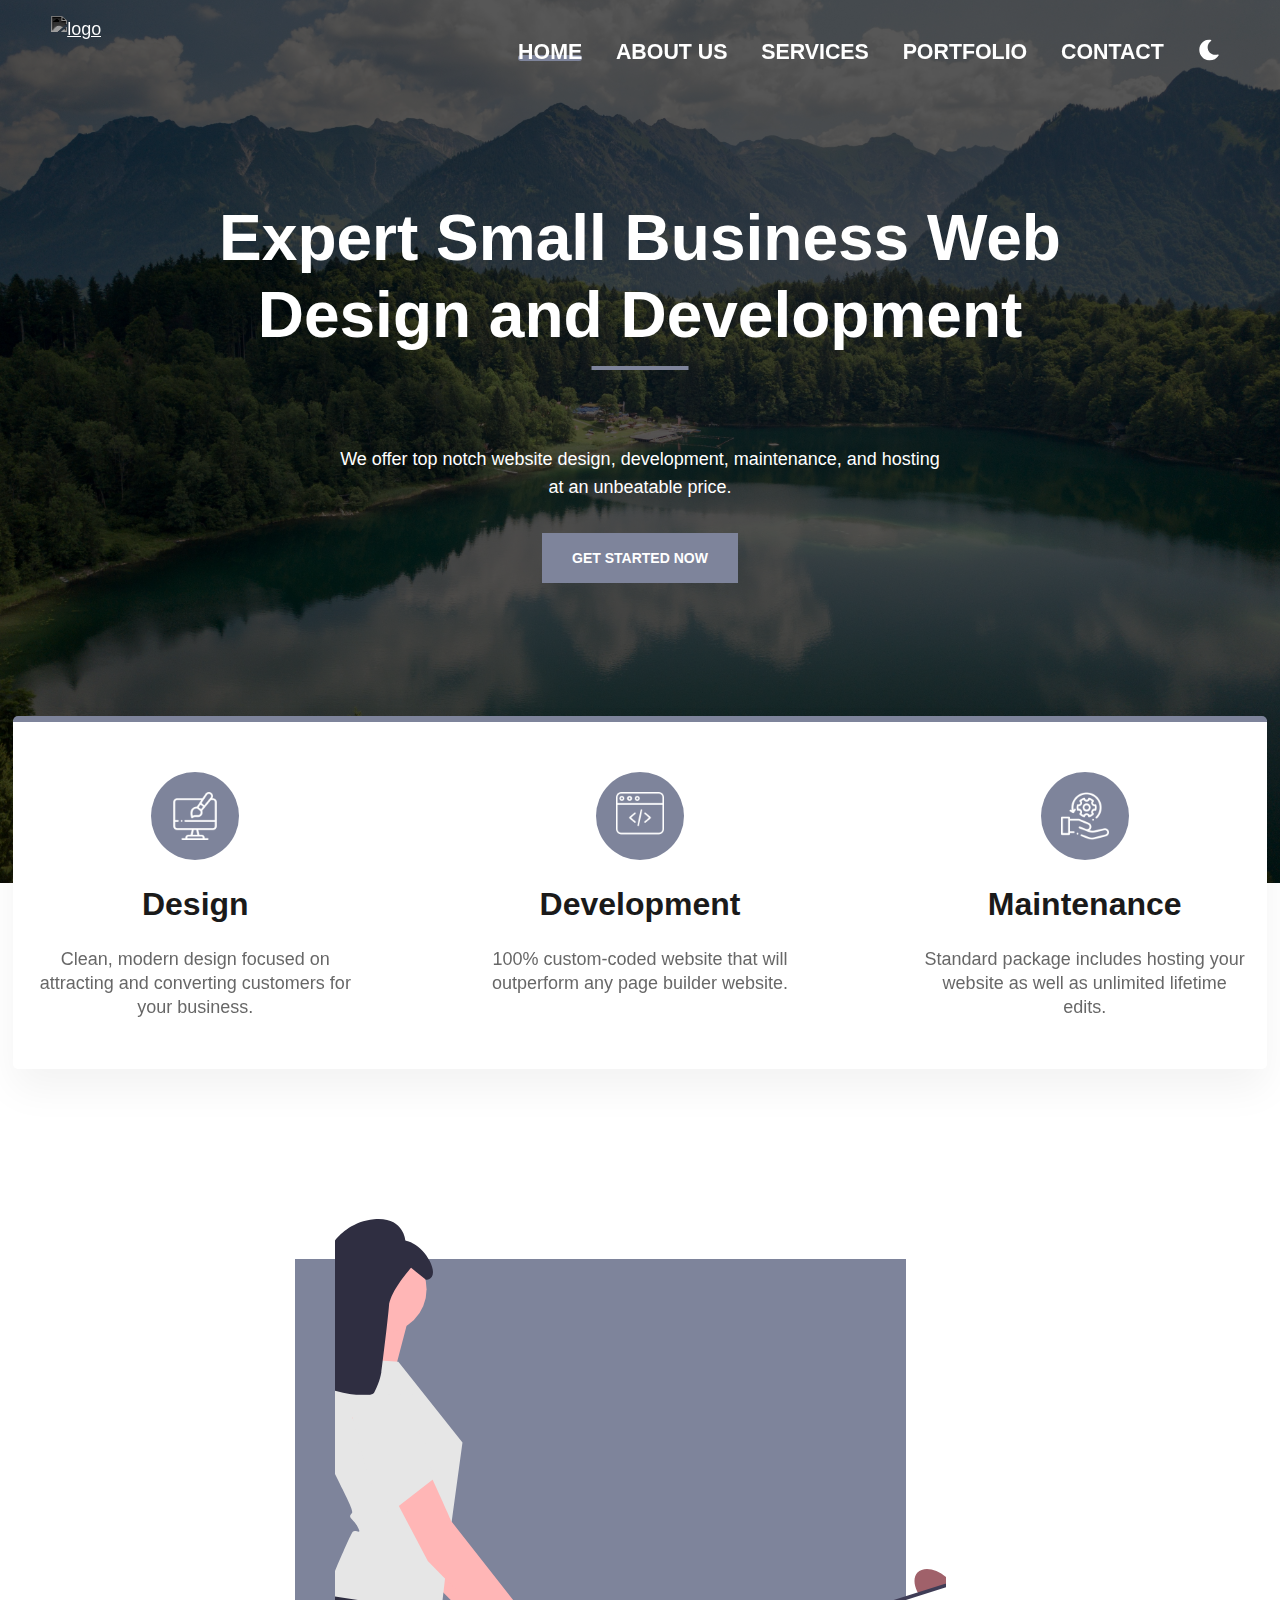
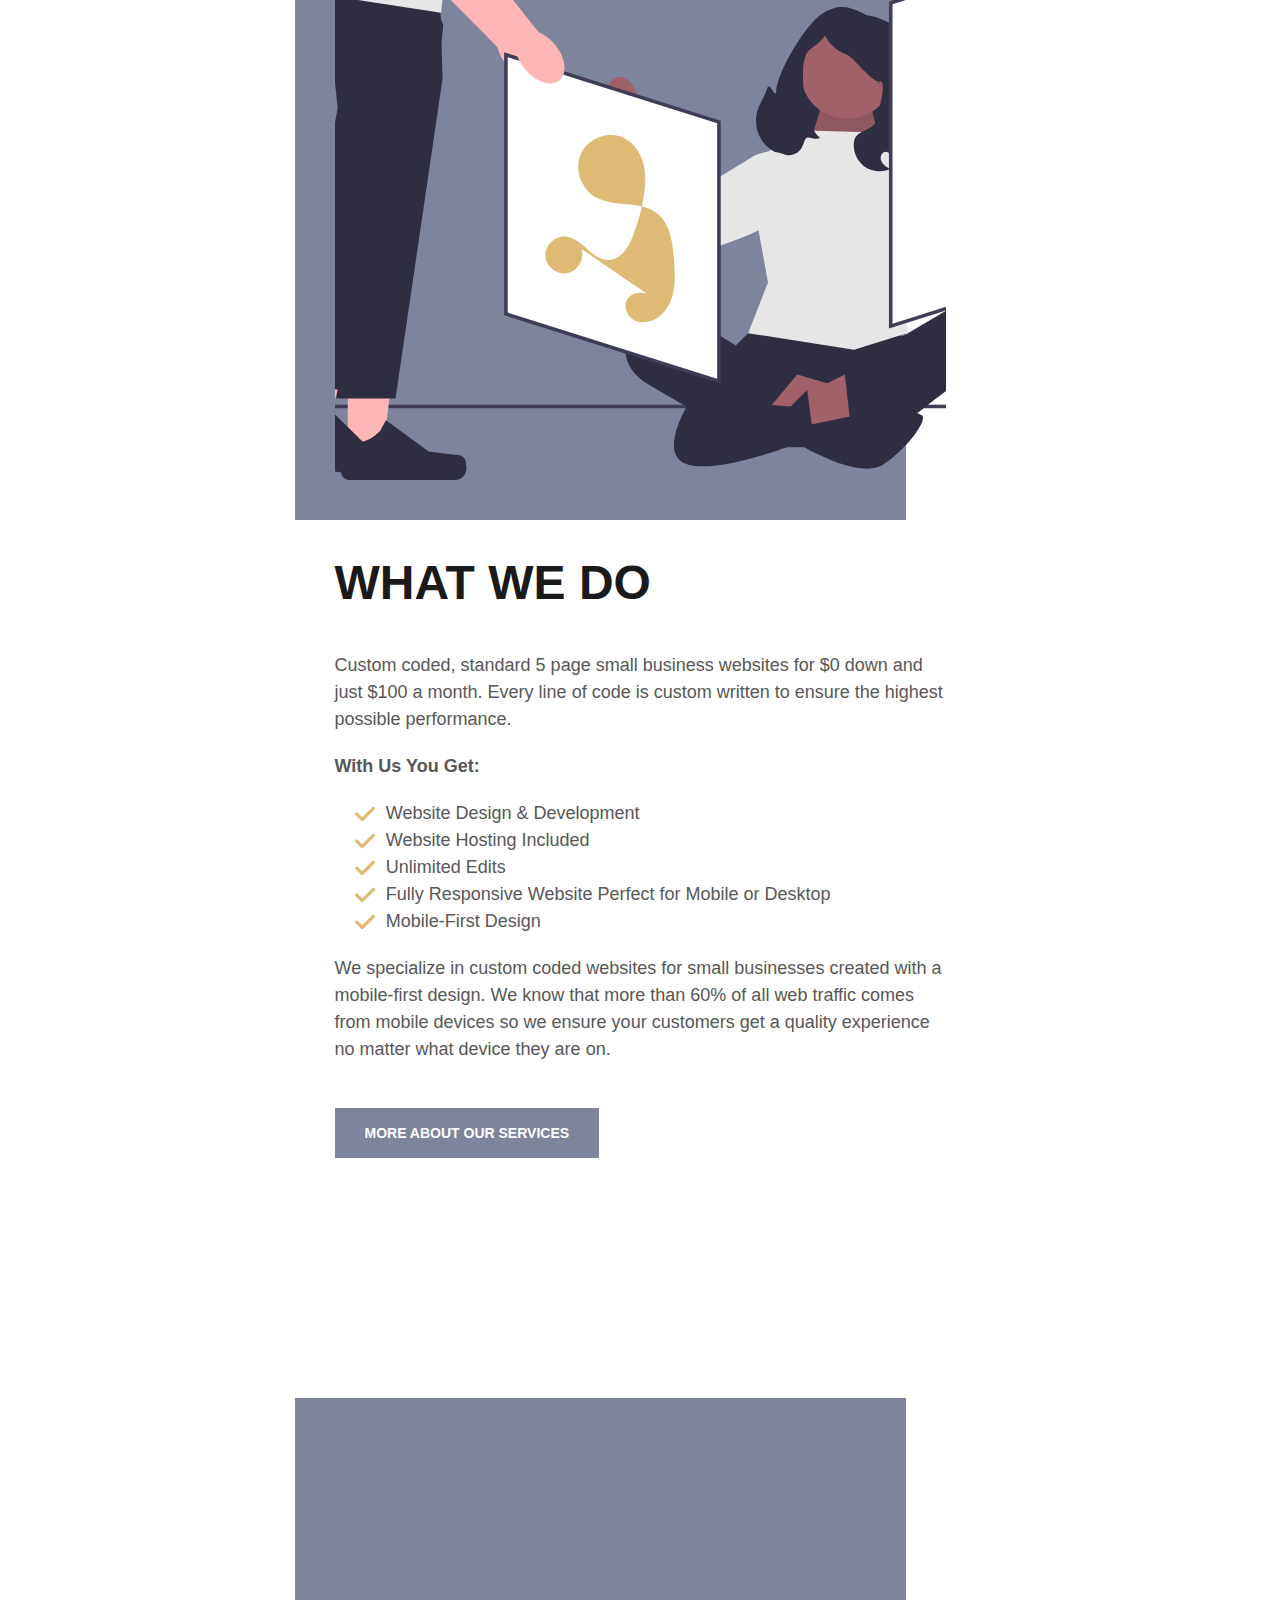
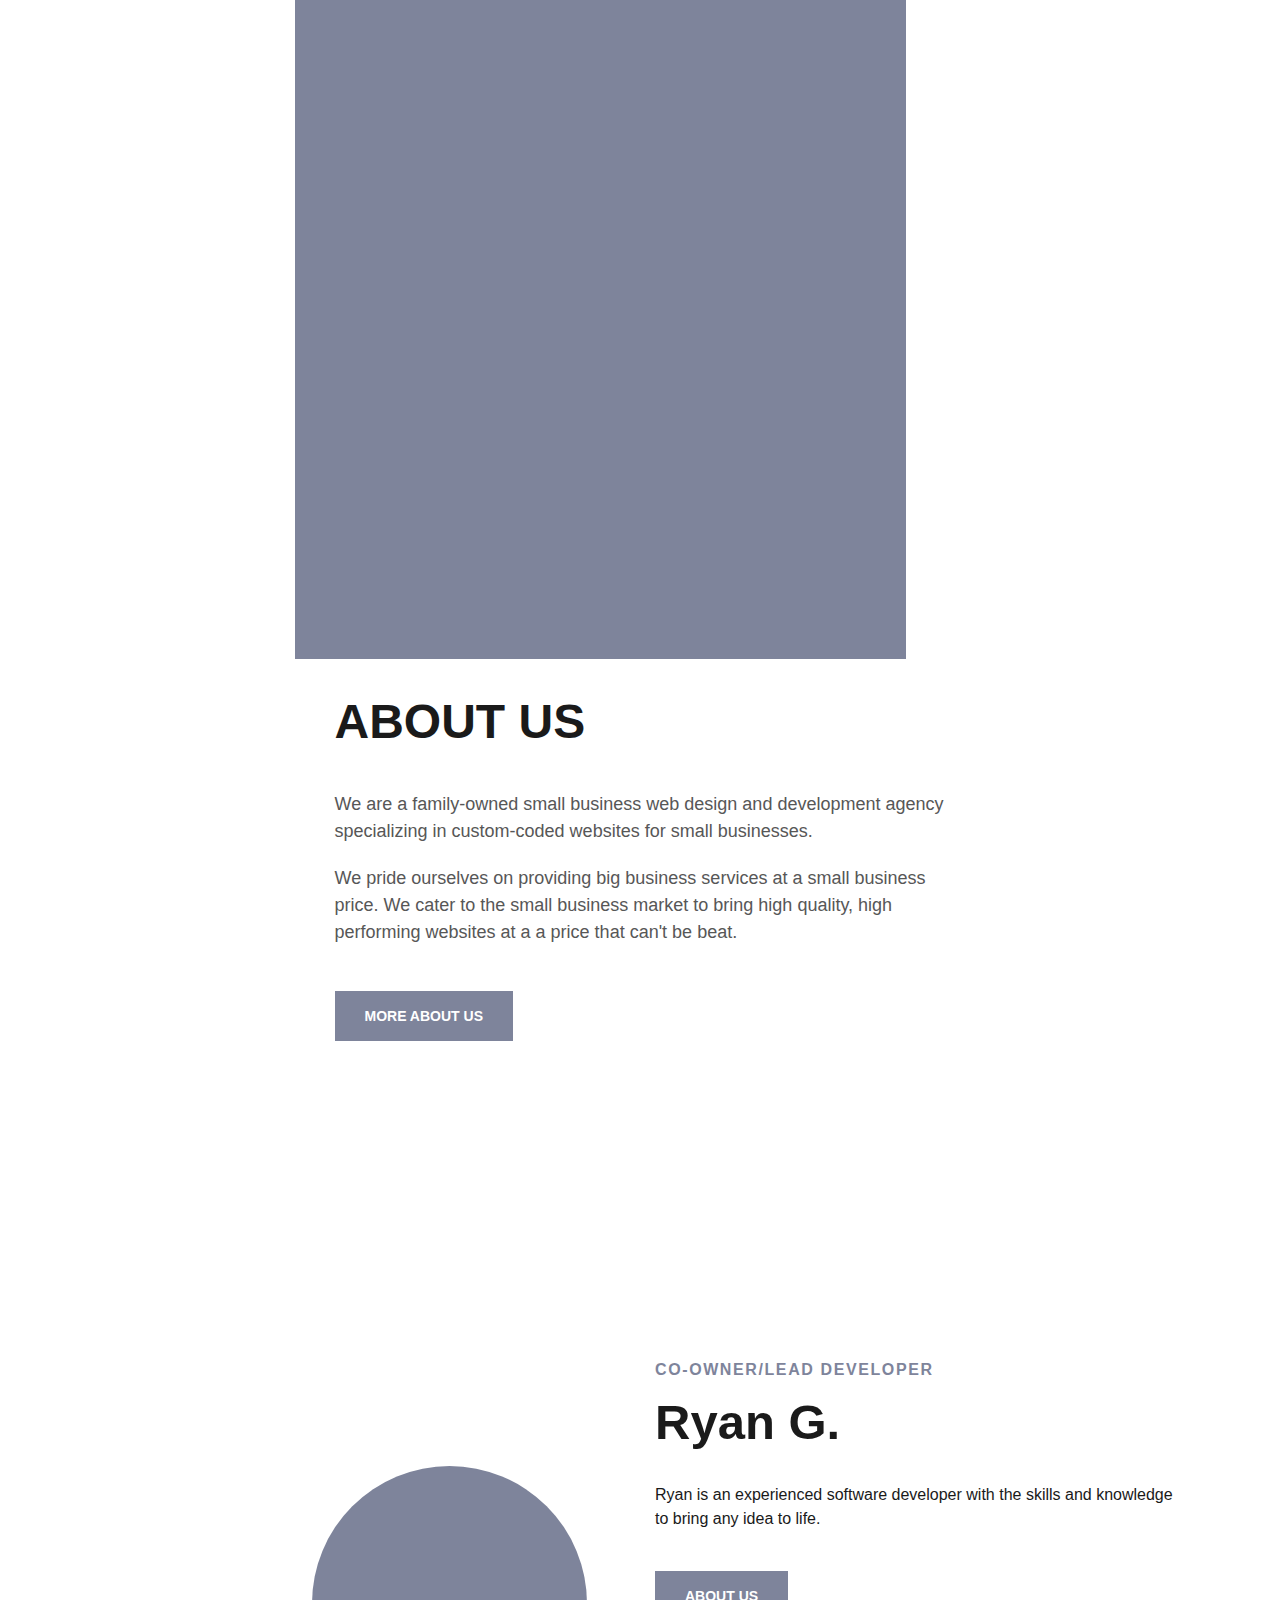
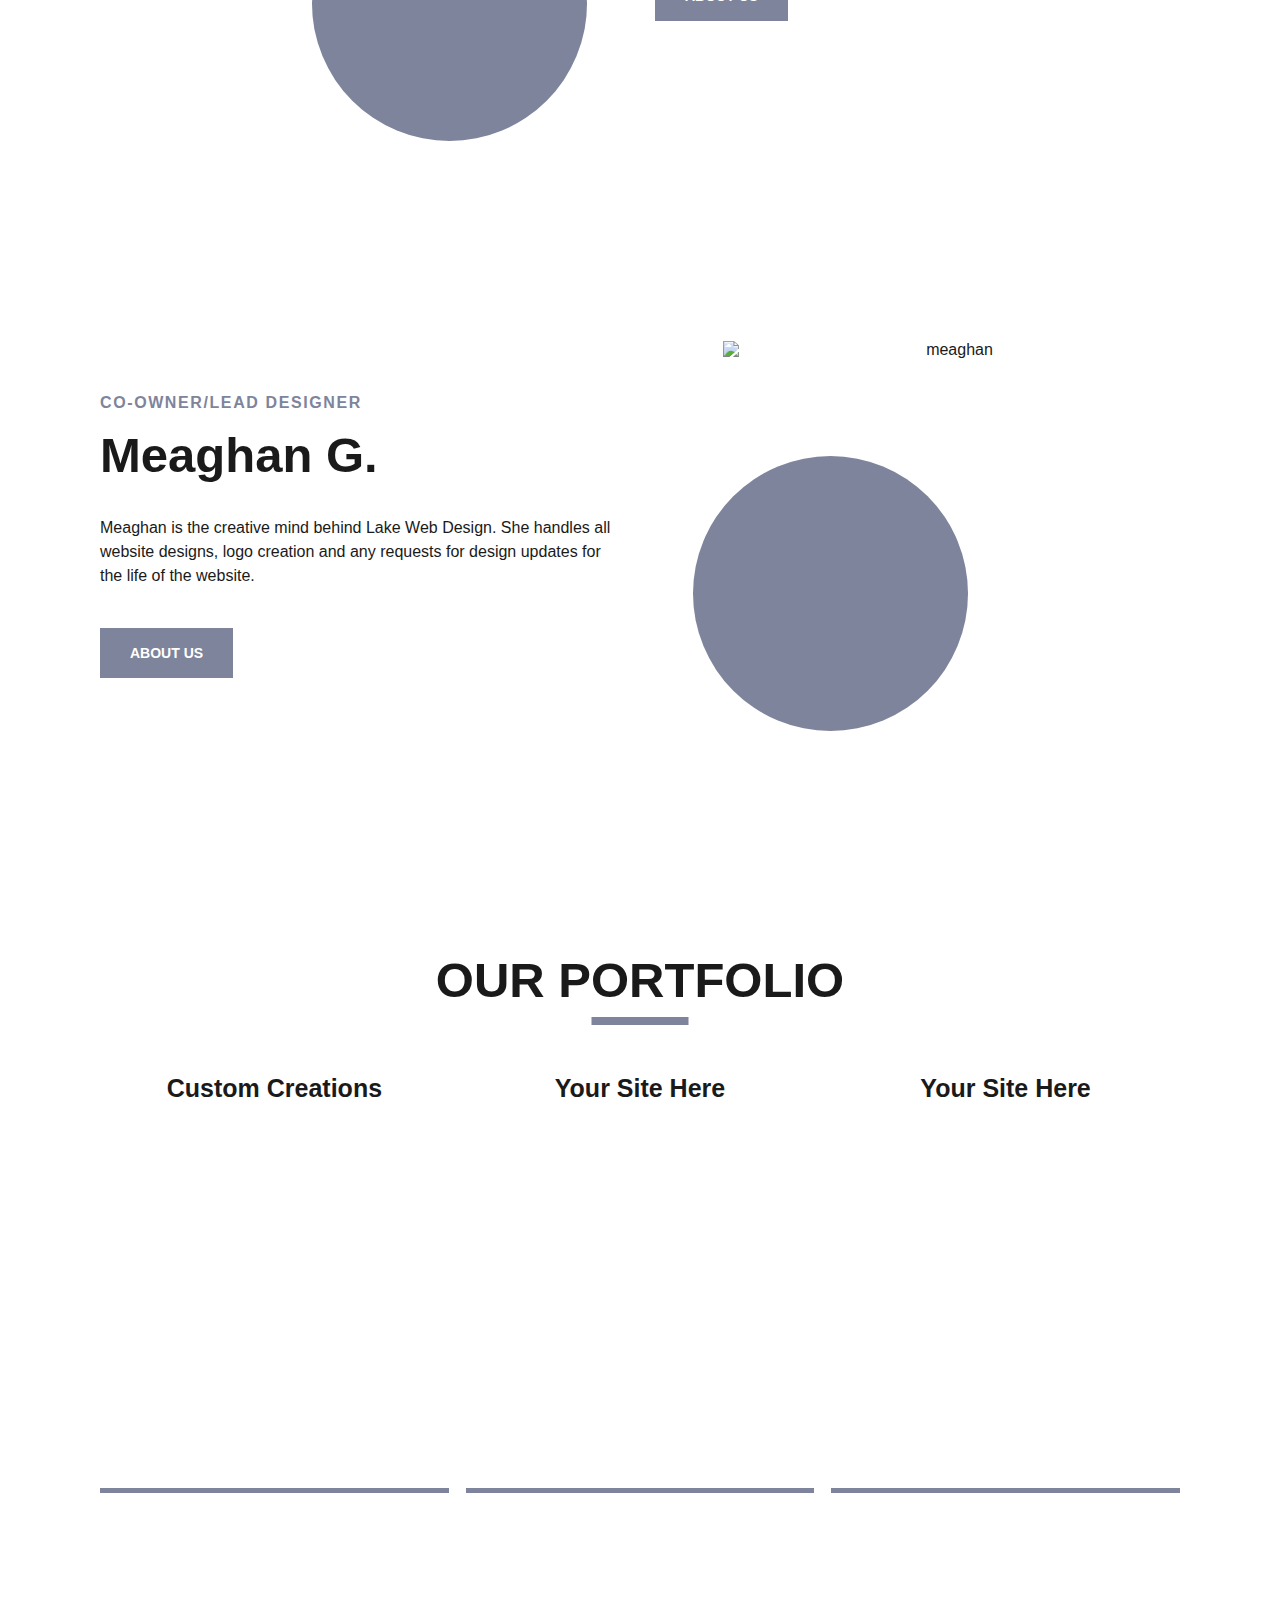
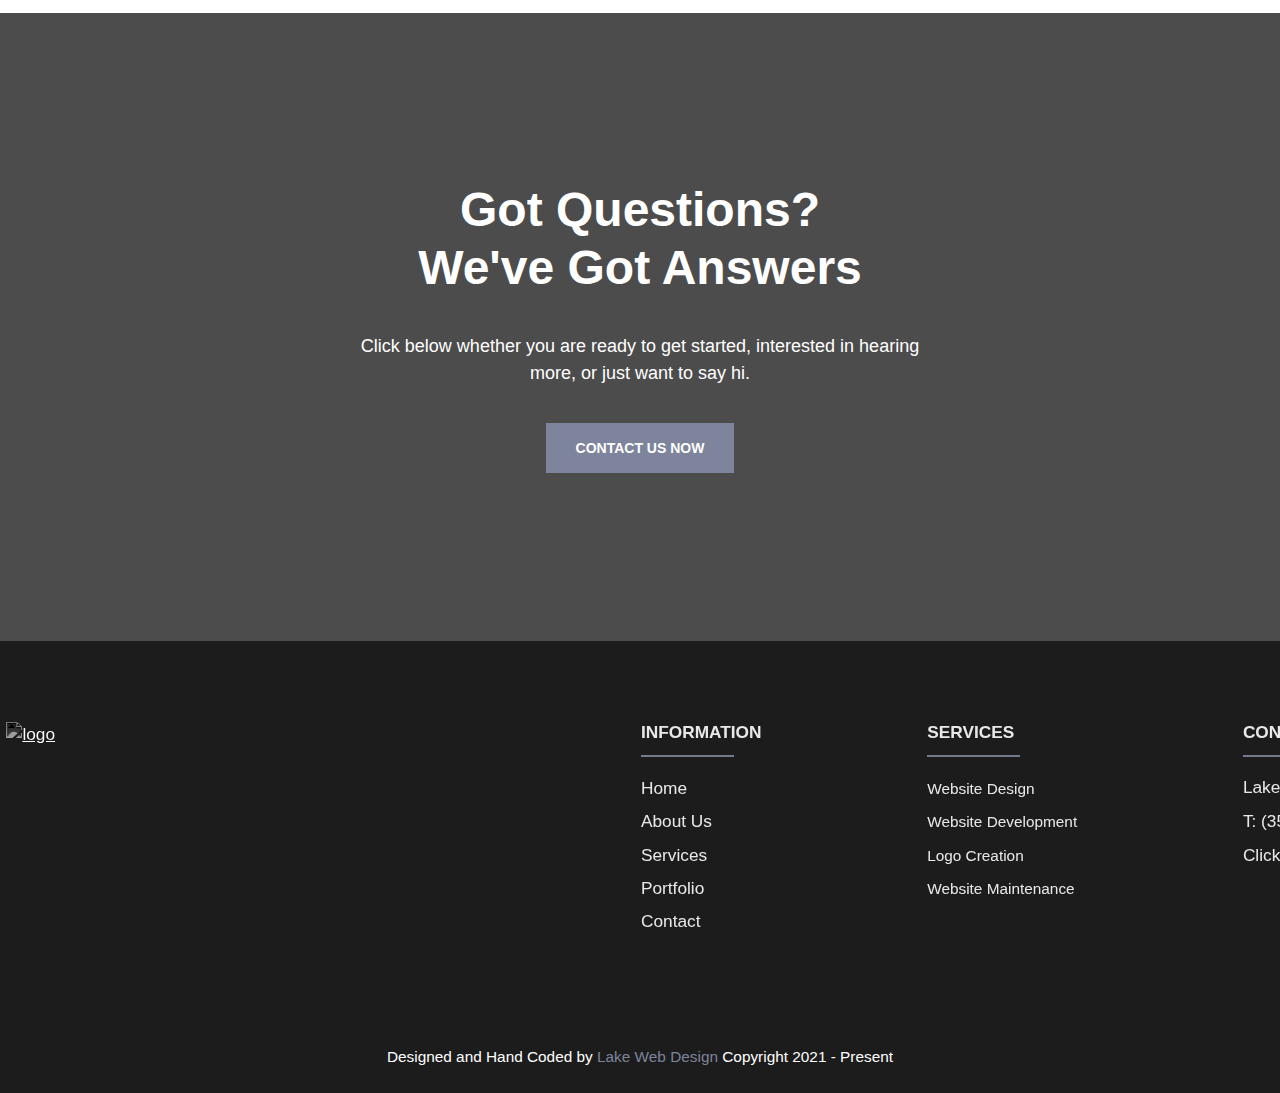
==== commit 92d4adb0: "alt tags updated and started compressing images" ====
--- a/index.html
+++ b/index.html
@@ -98,7 +98,7 @@
           <img
             class="light"
             aria-hidden="true"
-            src="/images/logo-light.png"
+            src="/images/logo.svg"
             decoding="async"
             alt="logo"
             width="221"
@@ -109,7 +109,7 @@
           <img
             class="dark"
             aria-hidden="true"
-            src="/images/logo-blue.png"
+            src="/images/logo.svg"
             decoding="async"
             loading="lazy"
             alt="logo"
@@ -148,7 +148,7 @@
             aria-hidden="true"
             src="/images/sun.svg"
             decoding="async"
-            alt="moon"
+            alt="sun"
             width="15"
             height="15"
           />
@@ -189,17 +189,17 @@
         <picture>
           <source
             media="(max-width: 600px)"
-            srcset="/images/lake-landing-m.jpg"
+            srcset="/images/lake-landing-m-min.jpg"
           />
           <source
             media="(min-width: 601px)"
-            srcset="/images/lake-landing.jpg"
+            srcset="/images/lake-landing-min.jpg"
           />
           <img
             aria-hidden="true"
             decoding="async"
-            src="/images/landing.jpg"
-            alt="new home"
+            src="/images/lake-landing-min.jpg"
+            alt="lake"
             width="275"
             height="132"
           />
@@ -218,7 +218,7 @@
               aria-hidden="true"
               decoding="async"
               src="/images/web-design.png"
-              alt="appliance"
+              alt="computer with paint brush"
               width="48"
               height="48"
             />
@@ -235,7 +235,7 @@
               aria-hidden="true"
               decoding="async"
               src="/images/web-programming.png"
-              alt="appliance"
+              alt="computer screen"
               width="48"
               height="48"
             />
@@ -252,7 +252,7 @@
               aria-hidden="true"
               decoding="async"
               src="/images/maintenance.png"
-              alt="appliance"
+              alt="hand holding a gear"
               width="48"
               height="48"
             />
@@ -370,7 +370,7 @@
               loading="lazy"
               decoding="async"
               src="/images/design-team.svg"
-              alt="cabinets"
+              alt="design team"
               width="400"
               height="662"
             />
@@ -390,91 +390,26 @@
               We are a family-owned small business web design and development
               agency specializing in custom-coded websites for small businesses.
             </p>
-            <!-- <p>
-              <strong>A list if you need it:</strong>
-            </p>
-            <ul>
-              <li>
-                <img
-                  aria-hidden="true"
-                  loading="lazy"
-                  decoding="async"
-                  src="/images/check.svg"
-                  alt="check mark"
-                  width="20"
-                  height="20"
-                />
-                <span>List item about something</span>
-              </li>
-              <li>
-                <img
-                  aria-hidden="true"
-                  loading="lazy"
-                  decoding="async"
-                  src="/images/check.svg"
-                  alt="check mark"
-                  width="20"
-                  height="20"
-                />
-                <span>List item about something</span>
-              </li>
-              <li>
-                <img
-                  aria-hidden="true"
-                  loading="lazy"
-                  decoding="async"
-                  src="/images/check.svg"
-                  alt="check mark"
-                  width="20"
-                  height="20"
-                />
-                <span>List item about something</span>
-              </li>
-              <li>
-                <img
-                  aria-hidden="true"
-                  loading="lazy"
-                  decoding="async"
-                  src="/images/check.svg"
-                  alt="check mark"
-                  width="20"
-                  height="20"
-                />
-                <span>List item about something</span>
-              </li>
-              <li>
-                <img
-                  aria-hidden="true"
-                  loading="lazy"
-                  decoding="async"
-                  src="/images/check.svg"
-                  alt="check mark"
-                  width="20"
-                  height="20"
-                />
-                <span>List item about something</span>
-              </li>
-            </ul> -->
             <p>
               We pride ourselves on providing big business services at a small
               business price. We cater to the small business market to bring
               high quality, high performing websites at a a price that can't be
               beat.
             </p>
-            <a class="button-solid" href="/contact.html">More About Us</a>
+            <a class="button-solid" href="/about.html">More About Us</a>
           </div>
           <picture class="image-box">
             <source
               media="(max-width: 600px)"
-              srcset="/images/cabinets2-m.jpg"
-            />
-            <source media="(min-width: 601px)" srcset="/images/cabinets2.jpg" />
+              srcset="/images/family-min.jpg"
+            />
+            <source media="(min-width: 601px)" srcset="/images/family.jpg" />
             <img
               aria-hidden="true"
               loading="lazy"
               decoding="async"
-              src="/images/cabinets2.jpg"
-              alt="cabinets"
+              src="/images/family-min.jpg"
+              alt="family"
               width="400"
               height="662"
             />
@@ -490,13 +425,19 @@
         <div class="cs-container">
           <!-- Left Image Section -->
           <picture class="cs-left" aria-hidden="true">
-            <source media="(max-width: 600px)" srcset="../images/prof1.jpeg" />
-            <source media="(min-width: 601px)" srcset="../images/prof1.jpeg" />
+            <source
+              media="(max-width: 600px)"
+              srcset="../images/prof1-min.jpeg"
+            />
+            <source
+              media="(min-width: 601px)"
+              srcset="../images/prof1-min.jpeg"
+            />
             <img
               loading="lazy"
               decoding="async"
-              src="../images/prof1.jpeg"
-              alt="city"
+              src="../images/prof1-min.jpeg"
+              alt="ryan"
               width="347"
               height="604"
             />
@@ -512,7 +453,7 @@
             <a
               class="button-solid"
               aria-label="read more about our services"
-              href=""
+              href="./about.html"
               >About Us</a
             >
           </div>
@@ -543,7 +484,7 @@
               loading="lazy"
               decoding="async"
               src="https://csimg.nyc3.digitaloceanspaces.com/SideBySide/city.jpg"
-              alt="city"
+              alt="meaghan"
               width="347"
               height="604"
             />
@@ -560,7 +501,7 @@
             <a
               class="button-solid"
               aria-label="read more about our services"
-              href=""
+              href="./about.html"
               >About Us</a
             >
           </div>
@@ -578,12 +519,18 @@
           <ul class="cs-card-group">
             <li class="cs-item">
               <picture class="cs-picture" aria-hidden="true">
-                <source media="(max-width: 600px)" srcset="../images/cup.jpg" />
-                <source media="(min-width: 601px)" srcset="../images/cup.jpg" />
+                <source
+                  media="(max-width: 600px)"
+                  srcset="../images/cup-min.jpg"
+                />
+                <source
+                  media="(min-width: 601px)"
+                  srcset="../images/cup-min.jpg"
+                />
                 <img
                   loading="lazy"
-                  decoding="https://csimg.nyc3.digitaloceanspaces.com/Services/living-room.jpg"
-                  alt="living room"
+                  decoding="../images/cup-min.jpg"
+                  alt="cup"
                 />
               </picture>
               <div class="cs-box">
@@ -709,7 +656,7 @@
             loading="lazy"
             decoding="async"
             src="/images/lake-cta.jpg"
-            alt="kitchen cabinets"
+            alt="lake"
             width="1920"
             height="1280"
           />
@@ -728,7 +675,7 @@
             ><img
               loading="lazy"
               decoding="async"
-              src="/images/logo-light.png"
+              src="/images/logo.svg"
               alt="logo"
               width="264"
               height="78"
--- a/css/critical.css
+++ b/css/critical.css
@@ -178,7 +178,7 @@
     text-align: center;
     line-height: 1.33333333em;
     width: 100%;
-    opacity: 0.7;
+    opacity: 0.9;
   }
 }
 /* Inbetween */
--- a/css/root.css
+++ b/css/root.css
@@ -16,6 +16,7 @@
     font-style: normal;
     font-weight: 400;
     src: local(""), url("../fonts/roboto-v29-latin-regular.woff2") format("woff2"), /* Chrome 26+, Opera 23+, Firefox 39+ */ url("../fonts/roboto-v29-latin-regular.woff") format("woff");
+    font-display: swap;
     
     /* Chrome 6+, Firefox 3.6+, IE 9+, Safari 5.1+ */
   }
@@ -25,6 +26,7 @@
     font-style: normal;
     font-weight: 700;
     src: local(""), url("../fonts/roboto-v29-latin-700.woff2") format("woff2"), /* Chrome 26+, Opera 23+, Firefox 39+ */ url("../fonts/roboto-v29-latin-700.woff") format("woff");
+    font-display: swap;
     
     /* Chrome 6+, Firefox 3.6+, IE 9+, Safari 5.1+ */
   }
@@ -34,6 +36,7 @@
     font-style: normal;
     font-weight: 900;
     src: local(""), url("../fonts/roboto-v29-latin-900.woff2") format("woff2"), /* Chrome 26+, Opera 23+, Firefox 39+ */ url("../fonts/roboto-v29-latin-900.woff") format("woff");
+    font-display: swap;
     
     /* Chrome 6+, Firefox 3.6+, IE 9+, Safari 5.1+ */
   }
@@ -173,7 +176,7 @@
   }
   #navigation .logo {
     display: inline-block;
-    height: 1.875em;
+    height: 2.5em;
     width: auto;
   }
   #navigation .logo img {
@@ -342,6 +345,9 @@
     border-radius: 0.625em;
     background: var(--primary);
   }
+  #navigation .logo img {
+    filter: invert(100%) sepia(100%) saturate(0%) hue-rotate(333deg) brightness(104%) contrast(103%);
+  }
   body.scroll #navigation .background-color-div {
     height: 100%;
     box-shadow: rgba(100, 100, 111, 0.2) 0px 7px 29px 0px;
@@ -351,6 +357,7 @@
   }
   body.scroll #navigation .logo .dark {
     display: block;
+    filter: invert(0%) sepia(0%) saturate(7500%) hue-rotate(327deg) brightness(96%) contrast(104%);
   }
   body.scroll #navigation #navbar-menu ul li a {
     color: #1a1a1a;
@@ -620,6 +627,7 @@
     width: auto;
     height: 100%;
     display: block;
+    filter: invert(100%) sepia(100%) saturate(0%) hue-rotate(333deg) brightness(104%) contrast(103%);
   }
   #footer .left-section p {
     font-size: 0.875em;
--- a/css/dark.css
+++ b/css/dark.css
@@ -0,0 +1,149 @@
+/*-- -------------------------- -->
+<---      Core Dark Styles      -->
+<--- -------------------------- -*/
+/* Mobile */
+@media only screen and (min-width: 0em) {
+  :root {
+    --dark: #082032;
+    --medium: #2c394b;
+    --accent: #334756;
+  }
+  body.dark-mode {
+    background-color: var(--dark);
+  }
+  body.dark-mode #navigation .logo img {
+    filter: invert(100%) sepia(4%) saturate(10%) hue-rotate(325deg) brightness(114%) contrast(100%);
+  }
+  body.dark-mode p,
+  body.dark-mode li,
+  body.dark-mode h1,
+  body.dark-mode h2,
+  body.dark-mode h3,
+  body.dark-mode h4,
+  body.dark-mode h5,
+  body.dark-mode h6 {
+    color: #fff;
+  }
+  body.dark-mode #services-9573 .cs-title {
+    color: #fff !important;
+  }
+  body.dark-mode #services-9573 .cs-box {
+    background-color: var(--accent);
+  }
+  body.dark-mode #services-9573 .cs-box .cs-heading2 {
+    color: #fff !important;
+    background-color: var(--accent);
+  }
+  body.dark-mode #services-9573 .cs-content-group {
+    background: -moz-linear-gradient(top, var(--accent) 100%, var(--accent) 10%);
+    /* FF3.6-15 */
+    background: -webkit-linear-gradient(top, var(--accent) 100%, var(--accent) 10%);
+    /* Chrome10-25,Safari5.1-6 */
+    background: linear-gradient(to bottom, var(--accent) 100%, var(--accent) 10%);
+    /* W3C, IE10+, FF16+, Chrome26+, Opera12+, Safari7+ */
+  }
+  body.dark-mode #services-9573 .cs-content-group p {
+    color: #fff;
+  }
+  body.dark-mode #sbs-7843-r .cs-title {
+    color: #fff;
+  }
+  body.dark-mode #sbs-7843-r .cs-text {
+    color: #fff;
+  }
+  body.dark-mode #sbs-7843 .cs-title {
+    color: #fff;
+  }
+  body.dark-mode #sbs-7843 .cs-text {
+    color: #fff;
+  }
+  body.dark-mode #sbs-9976-r .cs-title {
+    color: #fff;
+  }
+  body.dark-mode #sbs-9976-r .cs-text {
+    color: #fff;
+  }
+  body.dark-mode #sbs-9976-r .cs-li {
+    color: #fff;
+  }
+  body.dark-mode #sbs-9976 .cs-title {
+    color: #fff;
+  }
+  body.dark-mode #sbs-9976 .cs-text {
+    color: #fff;
+  }
+  body.dark-mode #sbs-9976 .cs-li {
+    color: #fff;
+  }
+  body.dark-mode .light {
+    display: none;
+  }
+  body.dark-mode .dark {
+    display: block !important;
+  }
+  .dark {
+    display: none;
+  }
+}
+/*-- -------------------------- -->
+<---      Dark Mode Toggle      -->
+<--- -------------------------- -*/
+/* Mobile */
+@media only screen and (min-width: 0em) {
+  body.dark-mode #dark-mode-toggle .sun {
+    transform: translate(-50%, -50%);
+    opacity: 1;
+  }
+  body.dark-mode #dark-mode-toggle .moon {
+    transform: translate(-50%, -150%);
+    opacity: 0;
+  }
+  #dark-mode-toggle {
+    display: block;
+    position: absolute;
+    top: 50%;
+    transform: translateY(-50%);
+    right: 3.75em;
+    width: 3em;
+    height: 3em;
+    background: transparent;
+    border: none;
+    overflow: hidden;
+    padding: 0;
+  }
+  #dark-mode-toggle img,
+  #dark-mode-toggle svg {
+    position: absolute;
+    top: 50%;
+    left: 50%;
+    transform: translate(-50%, -50%);
+    width: 1.5625em;
+    height: 1.5625em;
+    pointer-events: none;
+  }
+  #dark-mode-toggle .moon {
+    z-index: 2;
+    transition: transform 0.3s, opacity 0.3s, fill 0.3s;
+    fill: #000;
+  }
+  #dark-mode-toggle .sun {
+    z-index: 1;
+    transform: translate(-50%, 100%);
+    opacity: 0;
+    transition: transform 0.3s, opacity 0.3s;
+  }
+}
+/* Desktop */
+@media only screen and (min-width: 64em) {
+  #dark-mode-toggle {
+    position: relative;
+    top: auto;
+    right: auto;
+    transform: none;
+    margin-left: 1.875em;
+    margin-bottom: 0em;
+  }
+  #dark-mode-toggle .moon {
+    fill: #fff;
+  }
+}
--- a/css/local.css
+++ b/css/local.css
@@ -164,7 +164,6 @@
     left: 0;
     height: 100%;
     width: 100%;
-    object-fit: cover;
     border-radius: 50%;
   }
   #sbs-7843 .cs-right {
--- a/css/local.css
+++ b/css/local.css
@@ -164,7 +164,6 @@
     left: 0;
     height: 100%;
     width: 100%;
-    object-fit: cover;
     border-radius: 50%;
   }
   #sbs-7843 .cs-right {
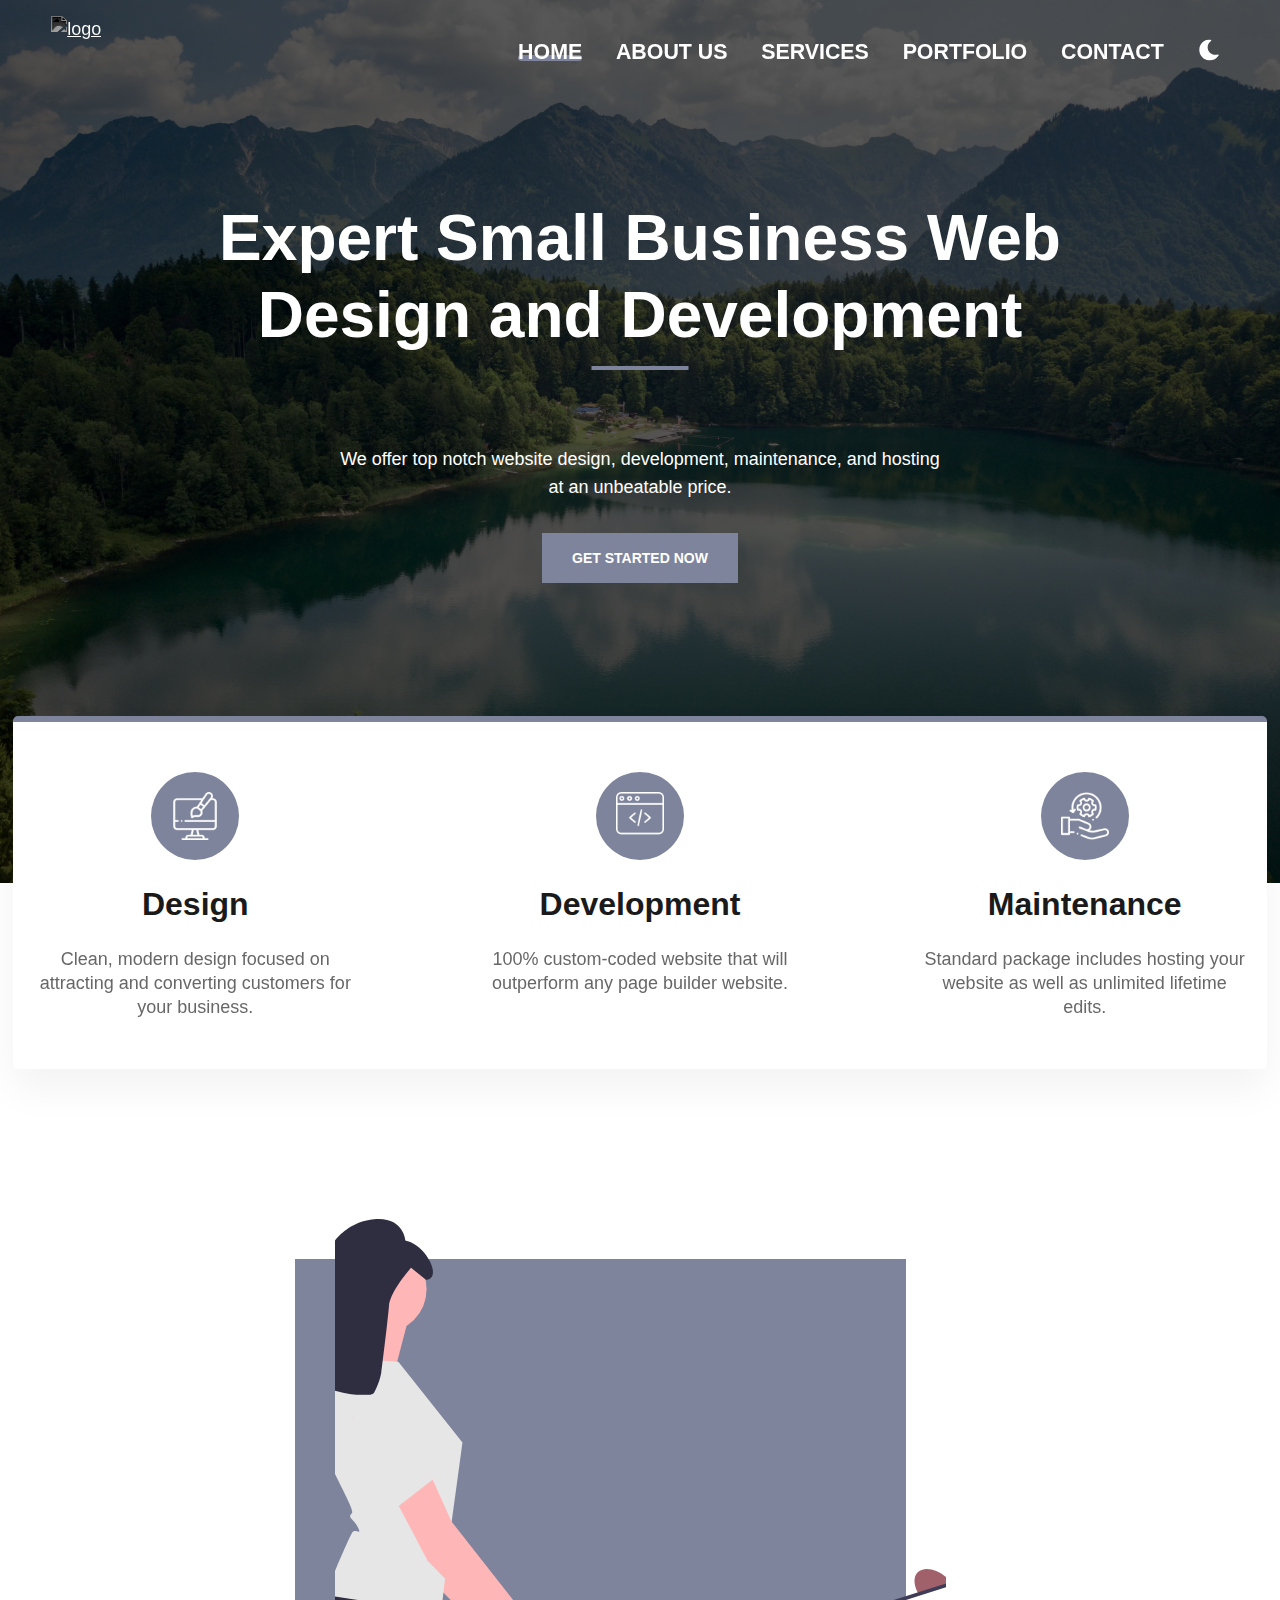
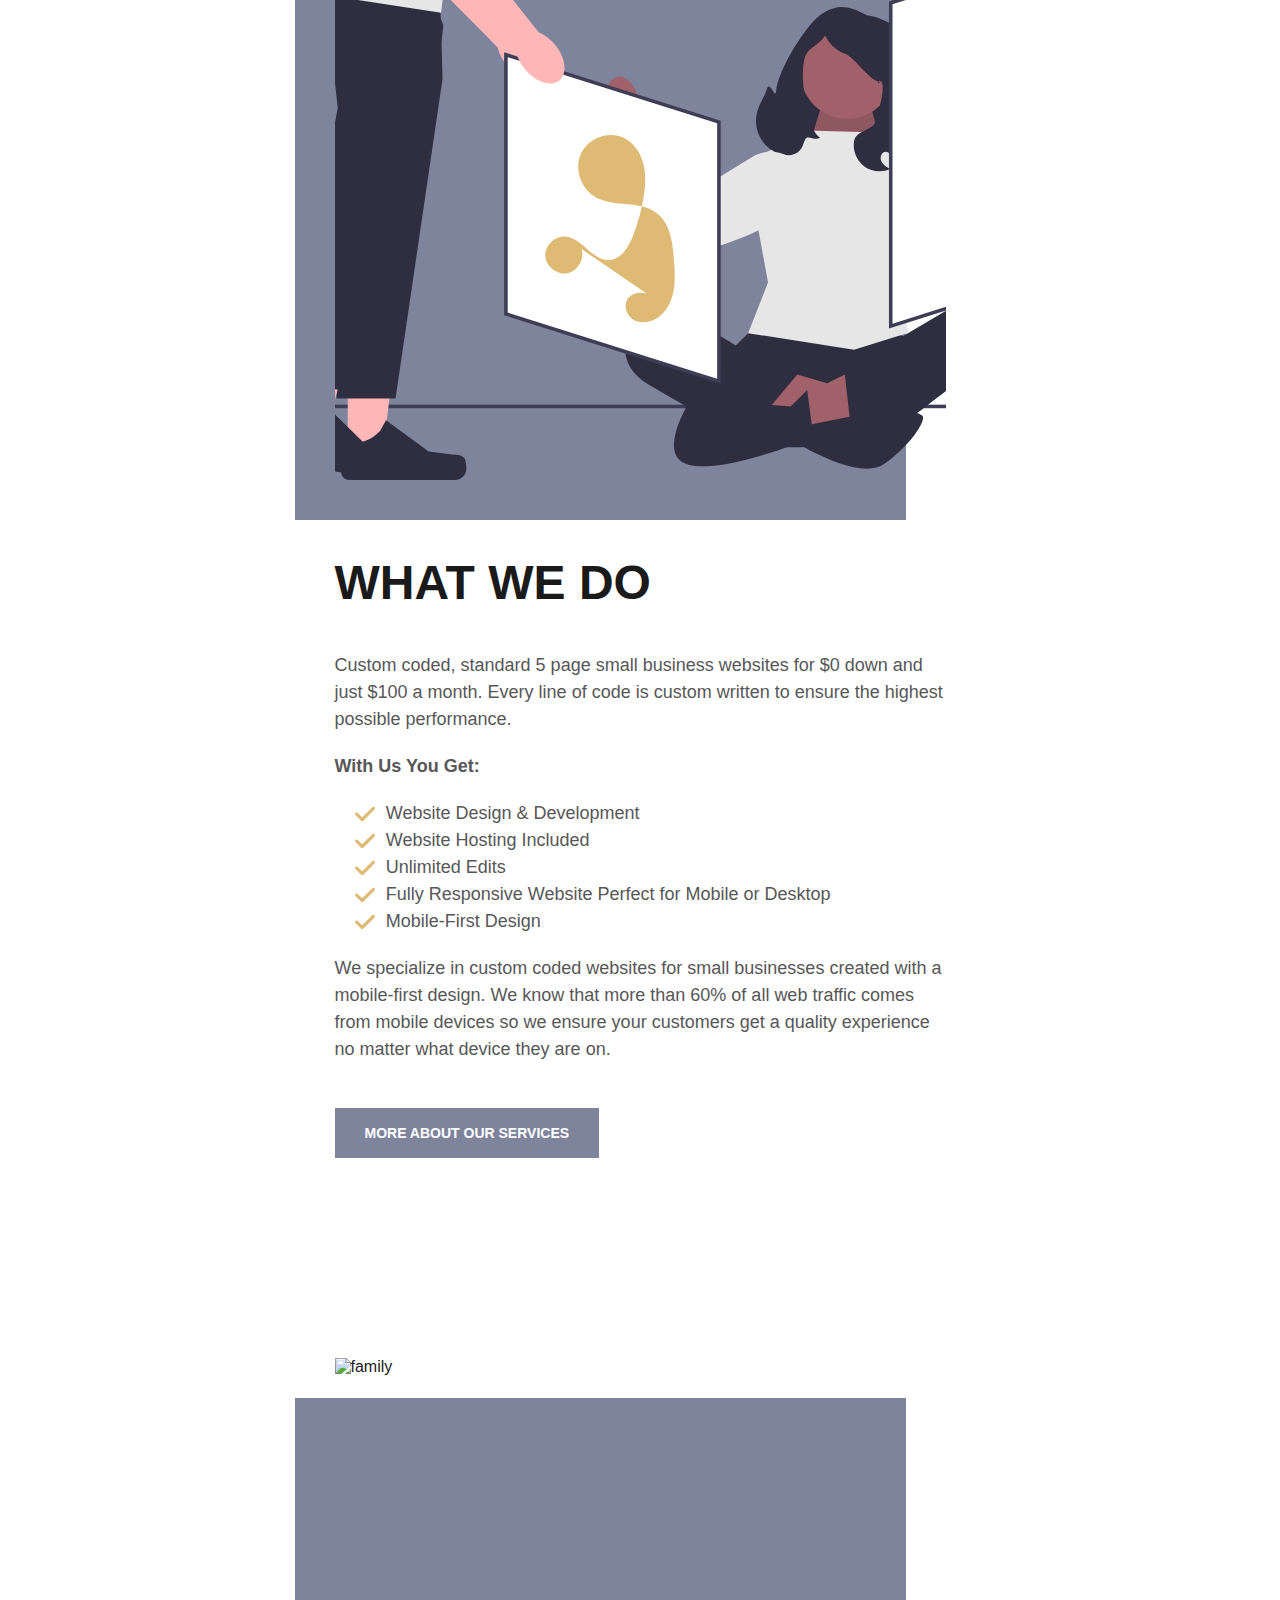
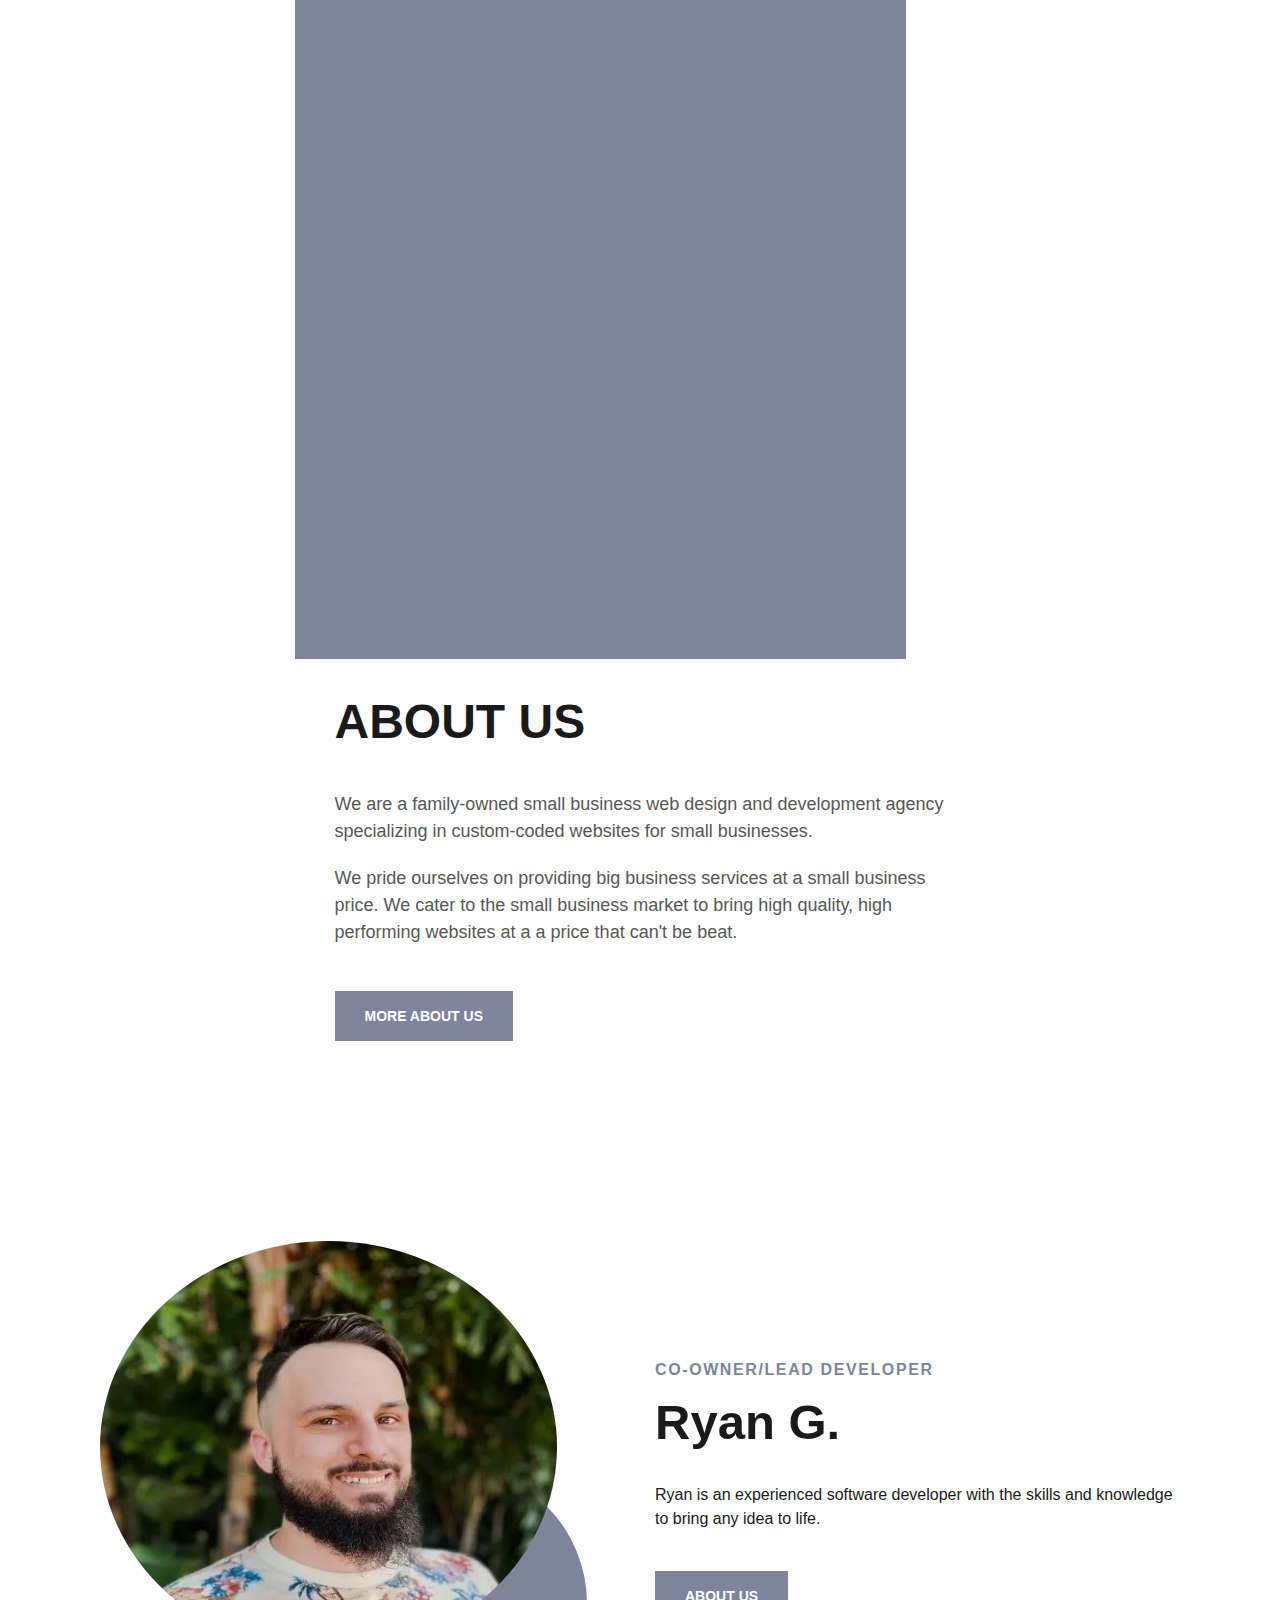
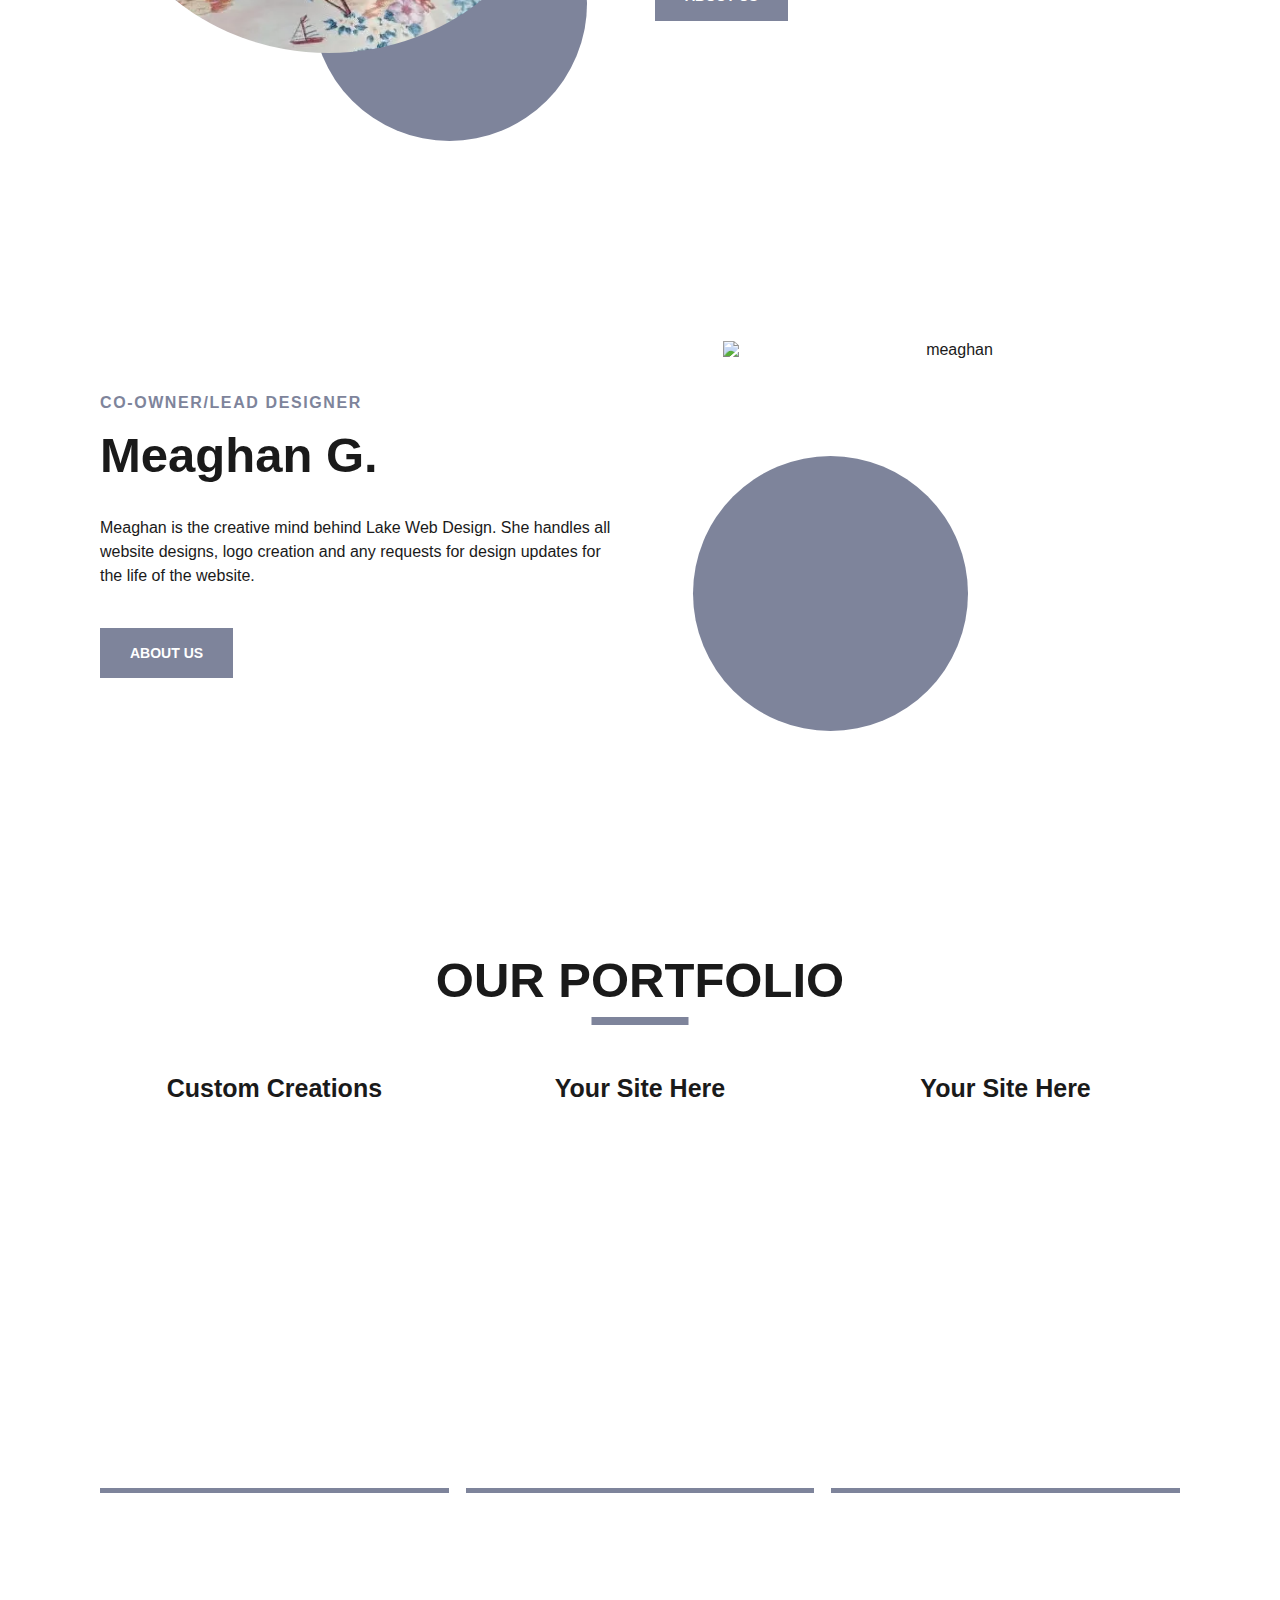
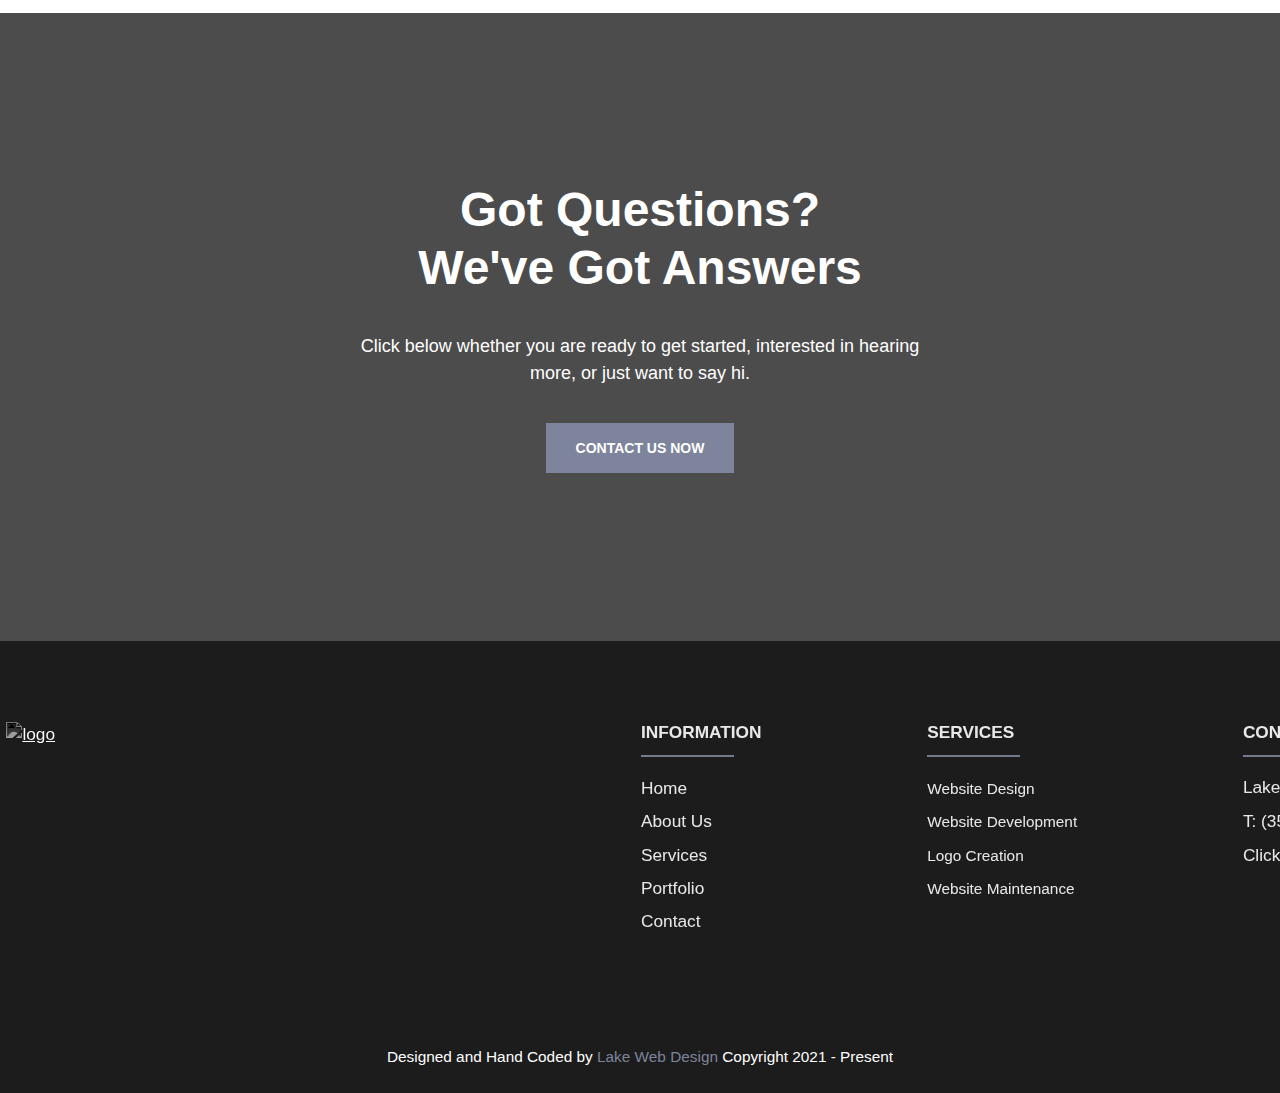
==== commit 527d335d: "convert images to webp" ====
--- a/index.html
+++ b/index.html
@@ -6,16 +6,30 @@
     <meta name="viewport" content="width=device-width, initial-scale=1.0" />
 
     <!--Swap our for actual link-->
-    <link rel="canonical" href="https://www.company.com" />
-
-    <meta name="description" content="" />
-    <meta name="keywords" content="" />
+    <link rel="canonical" href="https://www.lakewebservice.com" />
+
+    <meta
+      name="description"
+      content="No page builders or WordPress - We offer 100% hand-coded, responsive, mobile-first websites with superior results starting at $100/mo."
+    />
+    <meta
+      name="keywords"
+      content="small business web designer usa, small business web developer usa, web developer near me usa, affordable web design usa, affordable business website usa, 
+    web design agency usa, affordable web design agency for small businesses, custom web development usa, web design agency, web design services usa, website designing company usa, small business web designer Florida, small business web developer Florida, web developer near me Florida, affordable web design Florida, affordable business website Florida, 
+    web design agency Florida, affordable web design agency for small businesses, custom web development Florida, web design agency, web design services Florida, website designing company Florida"
+    />
 
     <!--Social Media Display-->
-    <meta property="og:title" content="" />
-    <meta property="og:description" content="" />
+    <meta
+      property="og:title"
+      content="Small Business Web Design & Development"
+    />
+    <meta
+      property="og:description"
+      content="No page builders or WordPress - We offer 100% hand-coded websites with superior results starting at $100/mo."
+    />
     <meta property="og:type" content="website" />
-    <meta property="og:url" content="" />
+    <meta property="og:url" content="https://www.lakewebservice.com" />
     <meta property="og:image" content="/images/social.jpg" />
     <meta property="og:image:secure_url" content="/images/social.jpg" />
 
@@ -34,7 +48,7 @@
     <meta name="theme-color" content="#ffffff" />
 
     <!-- Preload -->
-    <link rel="preload" as="image" href="/images/lake-landing-m.webp" />
+    <link rel="preload" as="image" href="/images/lake-landing-m-min.webp" />
     <link
       rel="preload"
       as="font"
@@ -68,7 +82,7 @@
       <link rel="stylesheet" href="/css/local.css" />
     </noscript>
 
-    <title>Lake Web Designs | Lake County, Florida</title>
+    <title>Lake Web Design | Lake County, Florida</title>
   </head>
   <body>
     <!--Screen reader skip main nav-->
@@ -130,7 +144,7 @@
         </nav>
 
         <!--Dark Mode toggle-->
-        <button id="dark-mode-toggle">
+        <button id="dark-mode-toggle" aria-label="dark-mode-toggle">
           <!--Moon is an inline SVG so you can edit the color if needed-->
           <svg
             class="moon"
@@ -155,7 +169,7 @@
         </button>
 
         <!--Mobile Nav toggle-->
-        <button class="hamburger-menu">
+        <button aria-label="hamburger-menu" class="hamburger-menu">
           <span aria-hidden="true"></span>
         </button>
       </div>
@@ -189,16 +203,16 @@
         <picture>
           <source
             media="(max-width: 600px)"
-            srcset="/images/lake-landing-m-min.jpg"
+            srcset="/images/lake-landing-m-min.webp"
           />
           <source
             media="(min-width: 601px)"
-            srcset="/images/lake-landing-min.jpg"
+            srcset="/images/lake-landing-min.webp"
           />
           <img
             aria-hidden="true"
             decoding="async"
-            src="/images/lake-landing-min.jpg"
+            src="/images/lake-landing-min.webp"
             alt="lake"
             width="275"
             height="132"
@@ -401,14 +415,14 @@
           <picture class="image-box">
             <source
               media="(max-width: 600px)"
-              srcset="/images/family-min.jpg"
-            />
-            <source media="(min-width: 601px)" srcset="/images/family.jpg" />
+              srcset="/images/family-min.webp"
+            />
+            <source media="(min-width: 601px)" srcset="/images/family.webp" />
             <img
               aria-hidden="true"
               loading="lazy"
               decoding="async"
-              src="/images/family-min.jpg"
+              src="/images/family-min.webp"
               alt="family"
               width="400"
               height="662"
@@ -427,16 +441,16 @@
           <picture class="cs-left" aria-hidden="true">
             <source
               media="(max-width: 600px)"
-              srcset="../images/prof1-min.jpeg"
+              srcset="../images/prof1-min.webp"
             />
             <source
               media="(min-width: 601px)"
-              srcset="../images/prof1-min.jpeg"
+              srcset="../images/prof1-min.webp"
             />
             <img
               loading="lazy"
               decoding="async"
-              src="../images/prof1-min.jpeg"
+              src="../images/prof1-min.webp"
               alt="ryan"
               width="347"
               height="604"
@@ -519,19 +533,9 @@
           <ul class="cs-card-group">
             <li class="cs-item">
               <picture class="cs-picture" aria-hidden="true">
-                <source
-                  media="(max-width: 600px)"
-                  srcset="../images/cup-min.jpg"
-                />
-                <source
-                  media="(min-width: 601px)"
-                  srcset="../images/cup-min.jpg"
-                />
-                <img
-                  loading="lazy"
-                  decoding="../images/cup-min.jpg"
-                  alt="cup"
-                />
+                <source media="(max-width: 600px)" srcset="../images/cup.jpg" />
+                <source media="(min-width: 601px)" srcset="../images/cup.jpg" />
+                <img loading="lazy" decoding="../images/cup.jpg" alt="cup" />
               </picture>
               <div class="cs-box">
                 <h2 class="cs-heading2">Custom Creations</h2>
@@ -649,13 +653,13 @@
           <a href="/contact.html" class="button-solid">Contact Us Now</a>
         </div>
         <picture>
-          <source media="(max-width: 600px)" srcset="/images/lake-cta.jpg" />
-          <source media="(min-width: 601px)" srcset="/images/lake-cta.jpg" />
+          <source media="(max-width: 600px)" srcset="/images/lake-cta.webp" />
+          <source media="(min-width: 601px)" srcset="/images/lake-cta.webp" />
           <img
             aria-hidden="true"
             loading="lazy"
             decoding="async"
-            src="/images/lake-cta.jpg"
+            src="/images/lake-cta.webp"
             alt="lake"
             width="1920"
             height="1280"
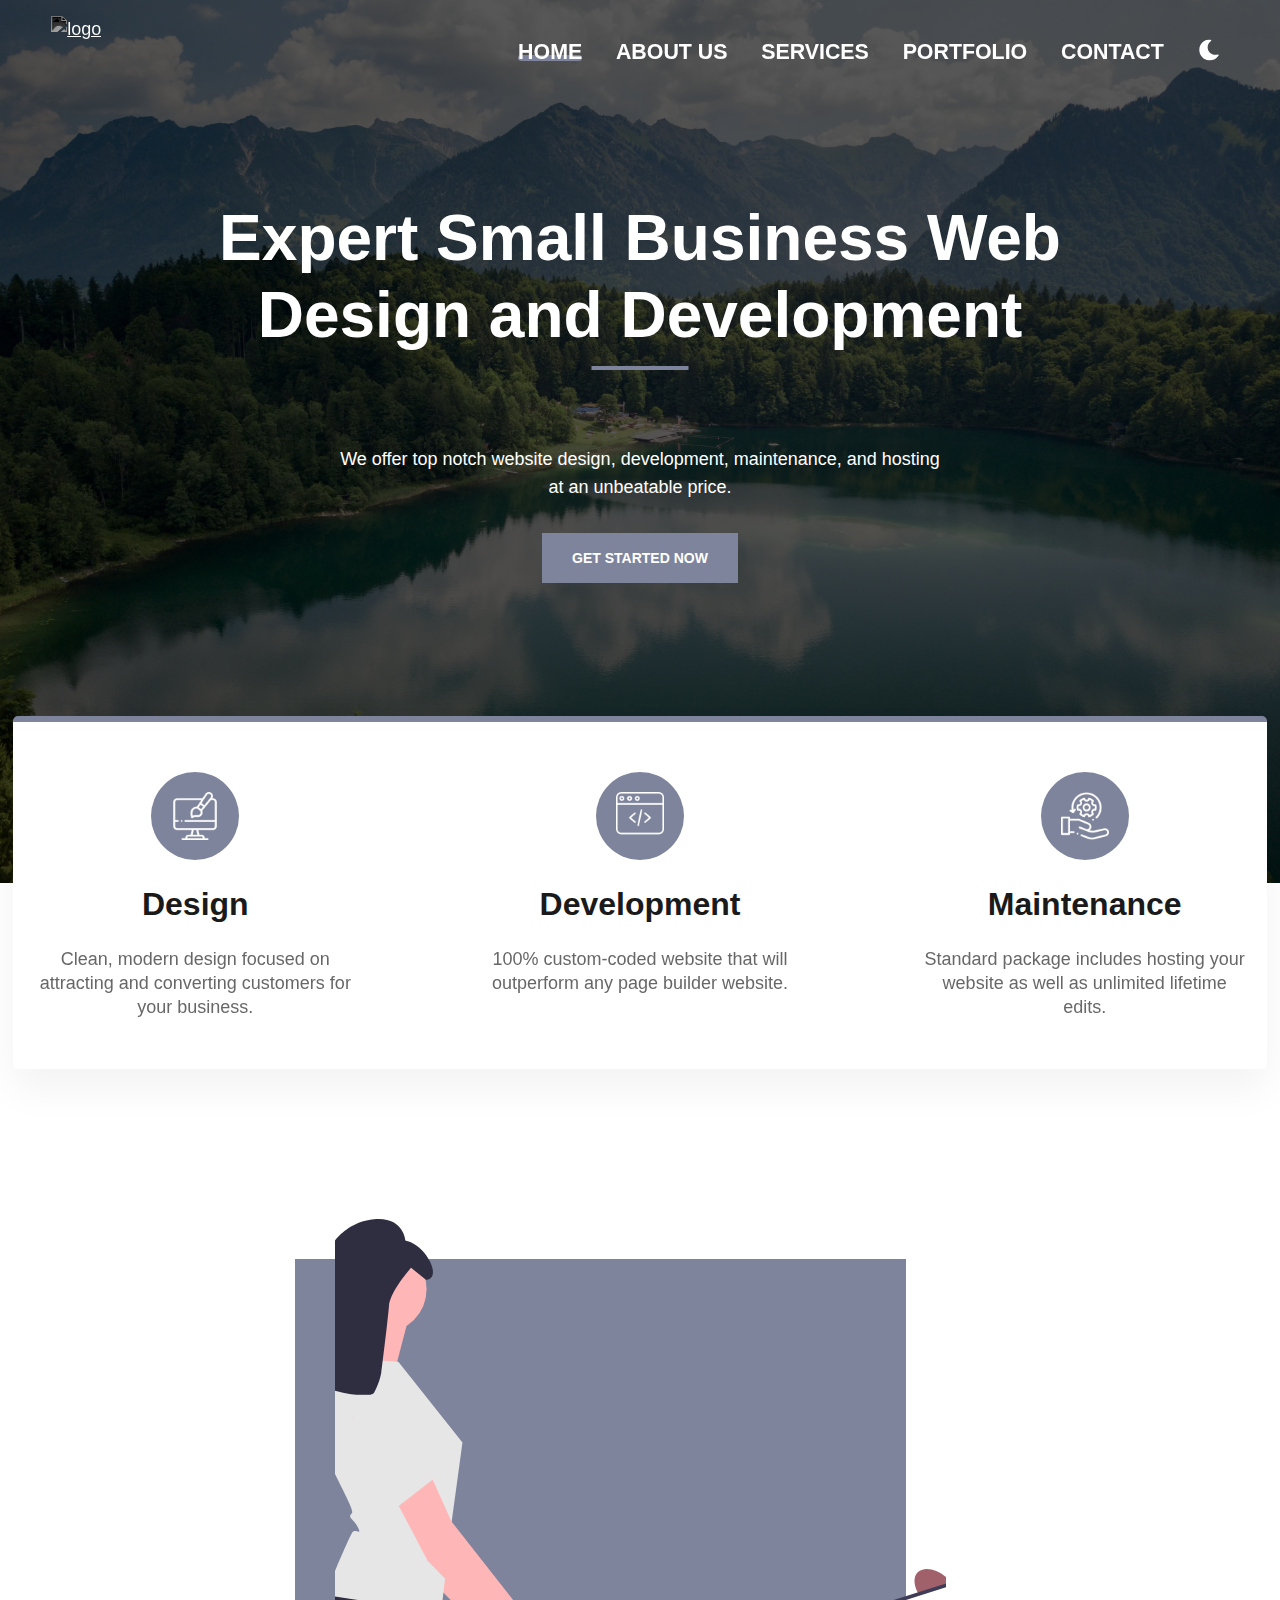
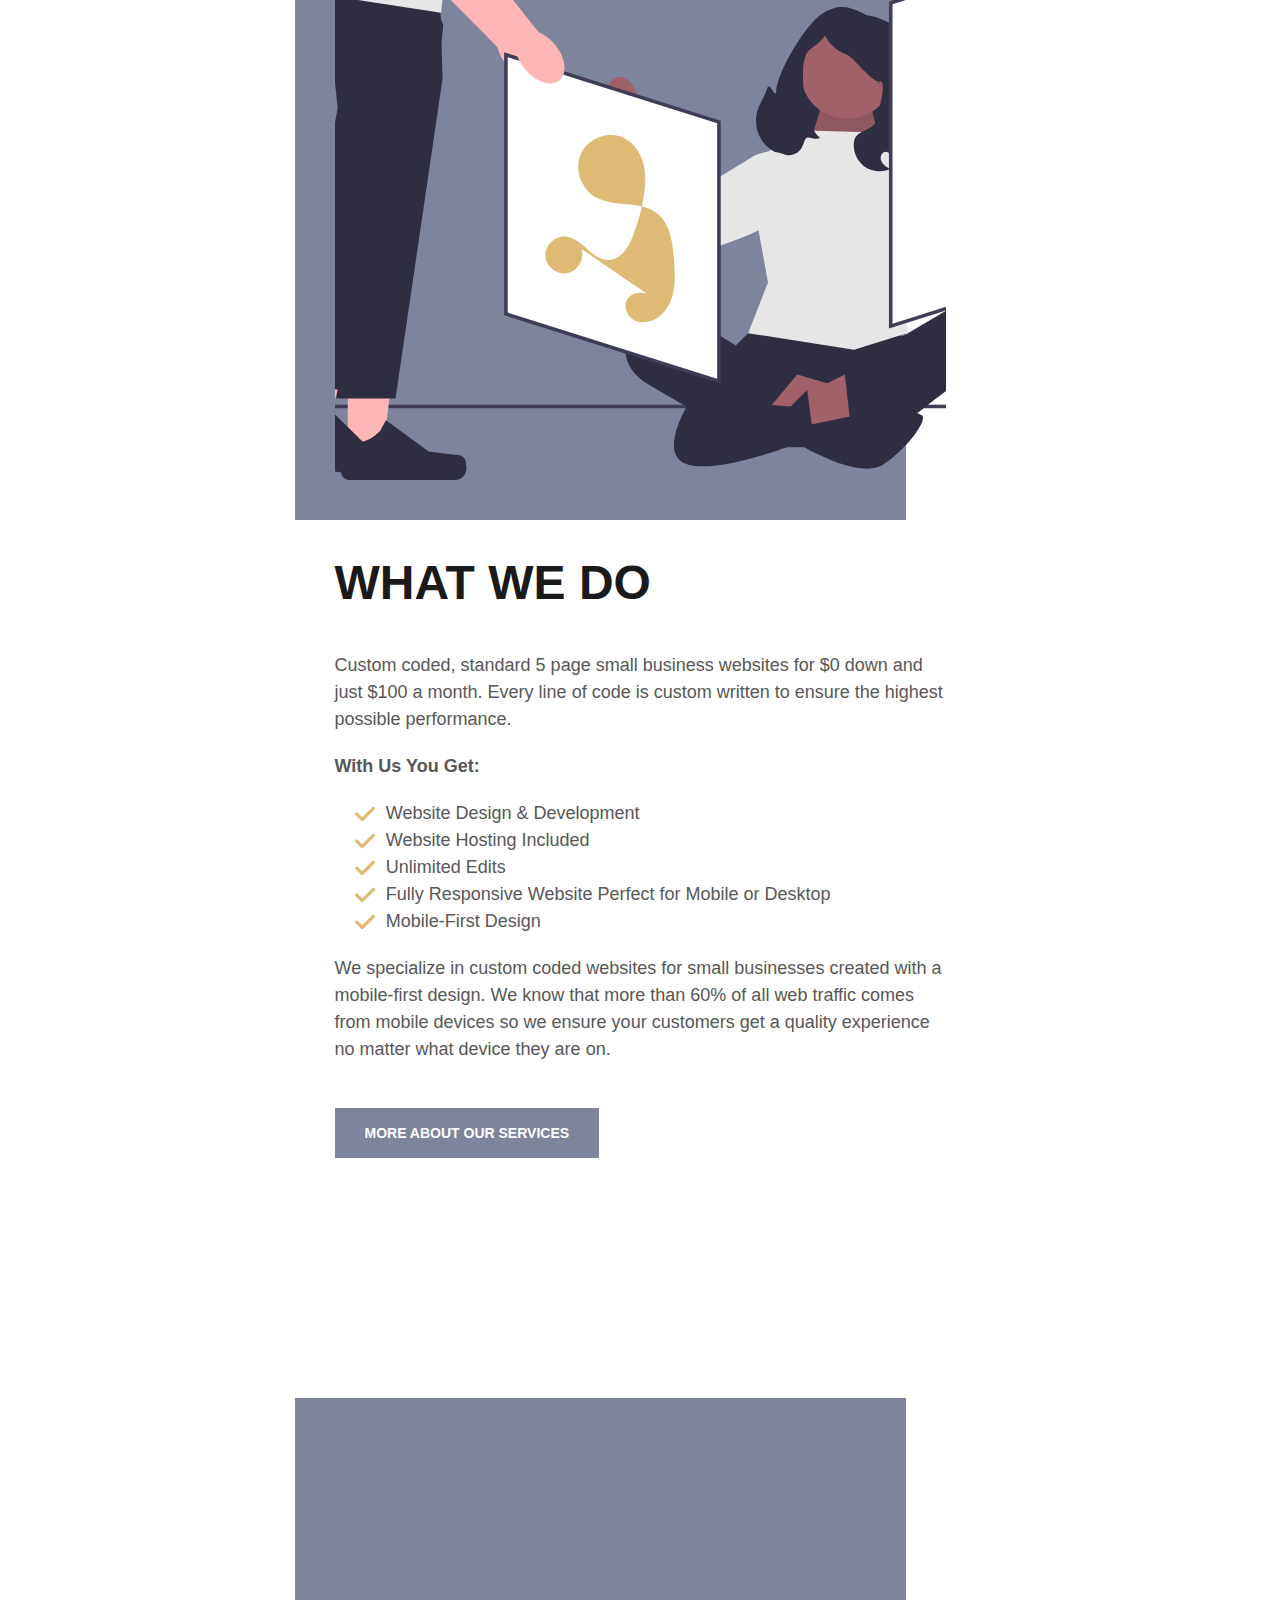
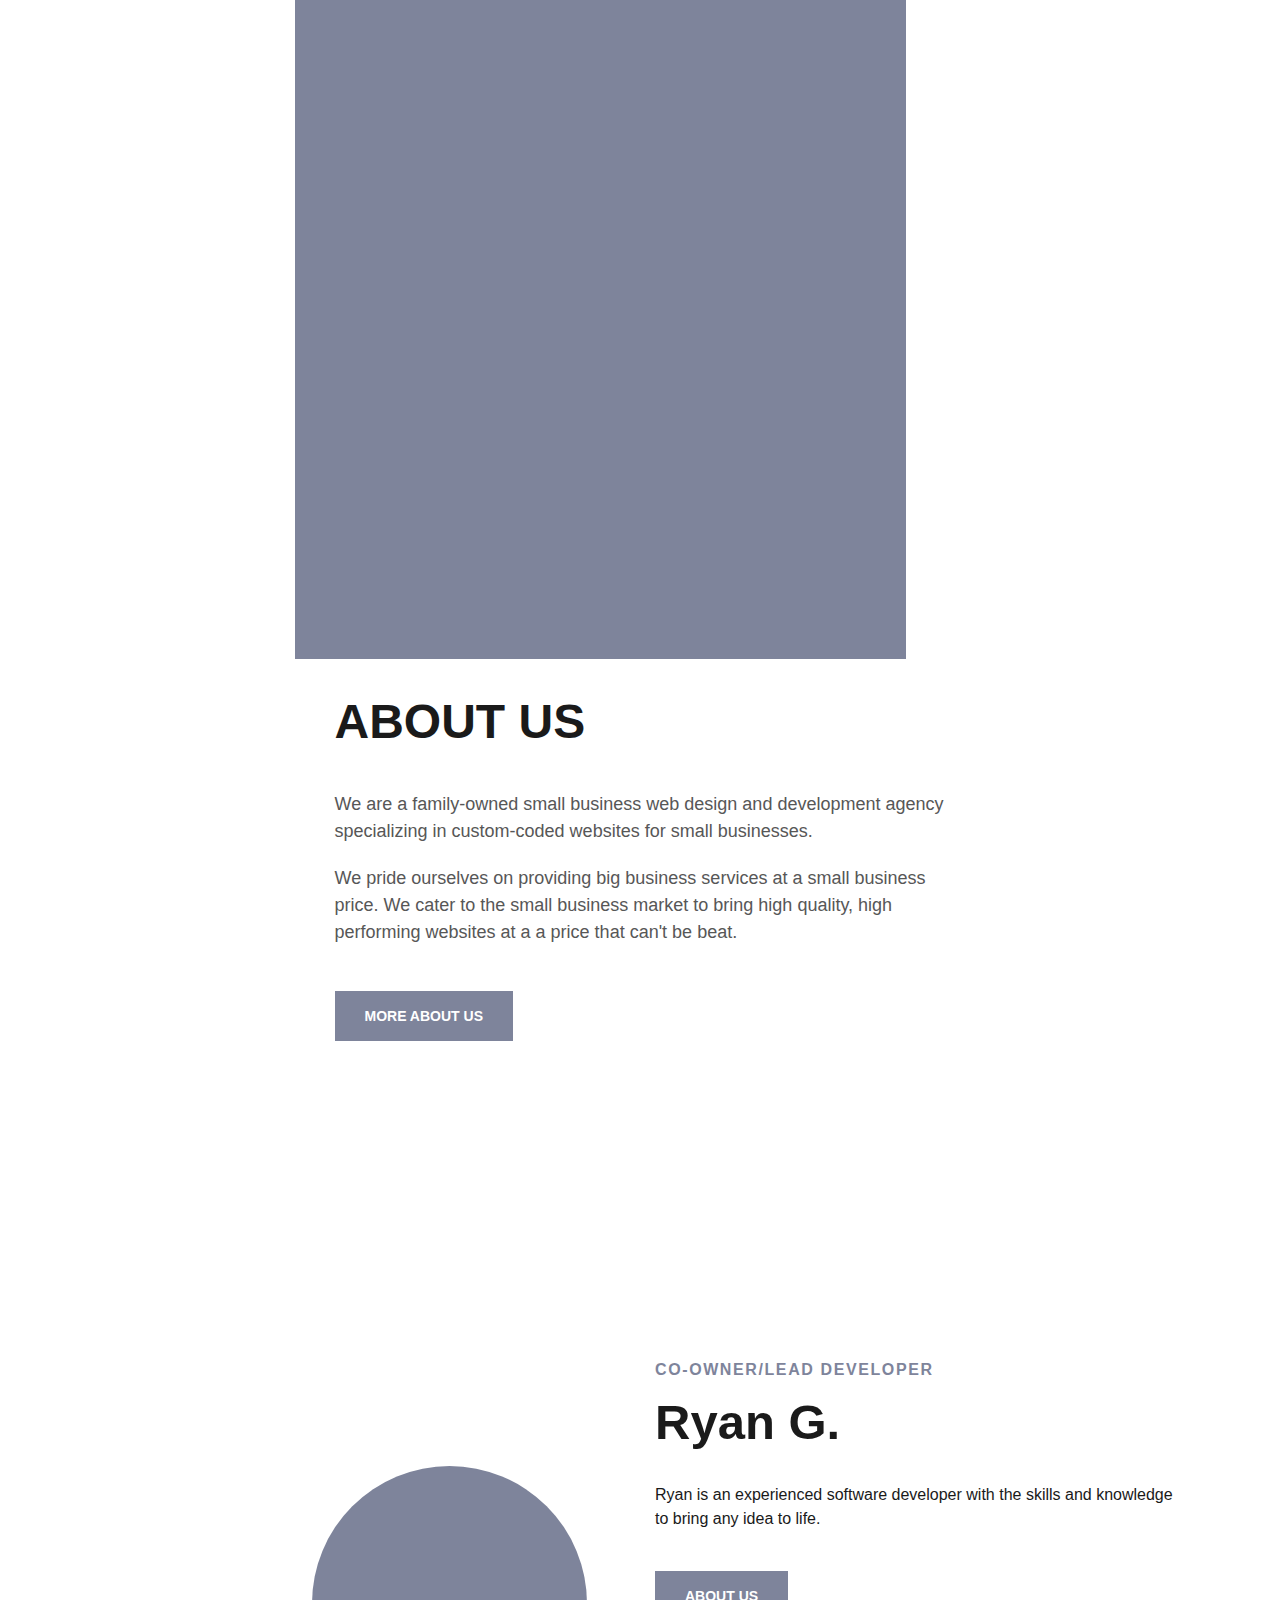
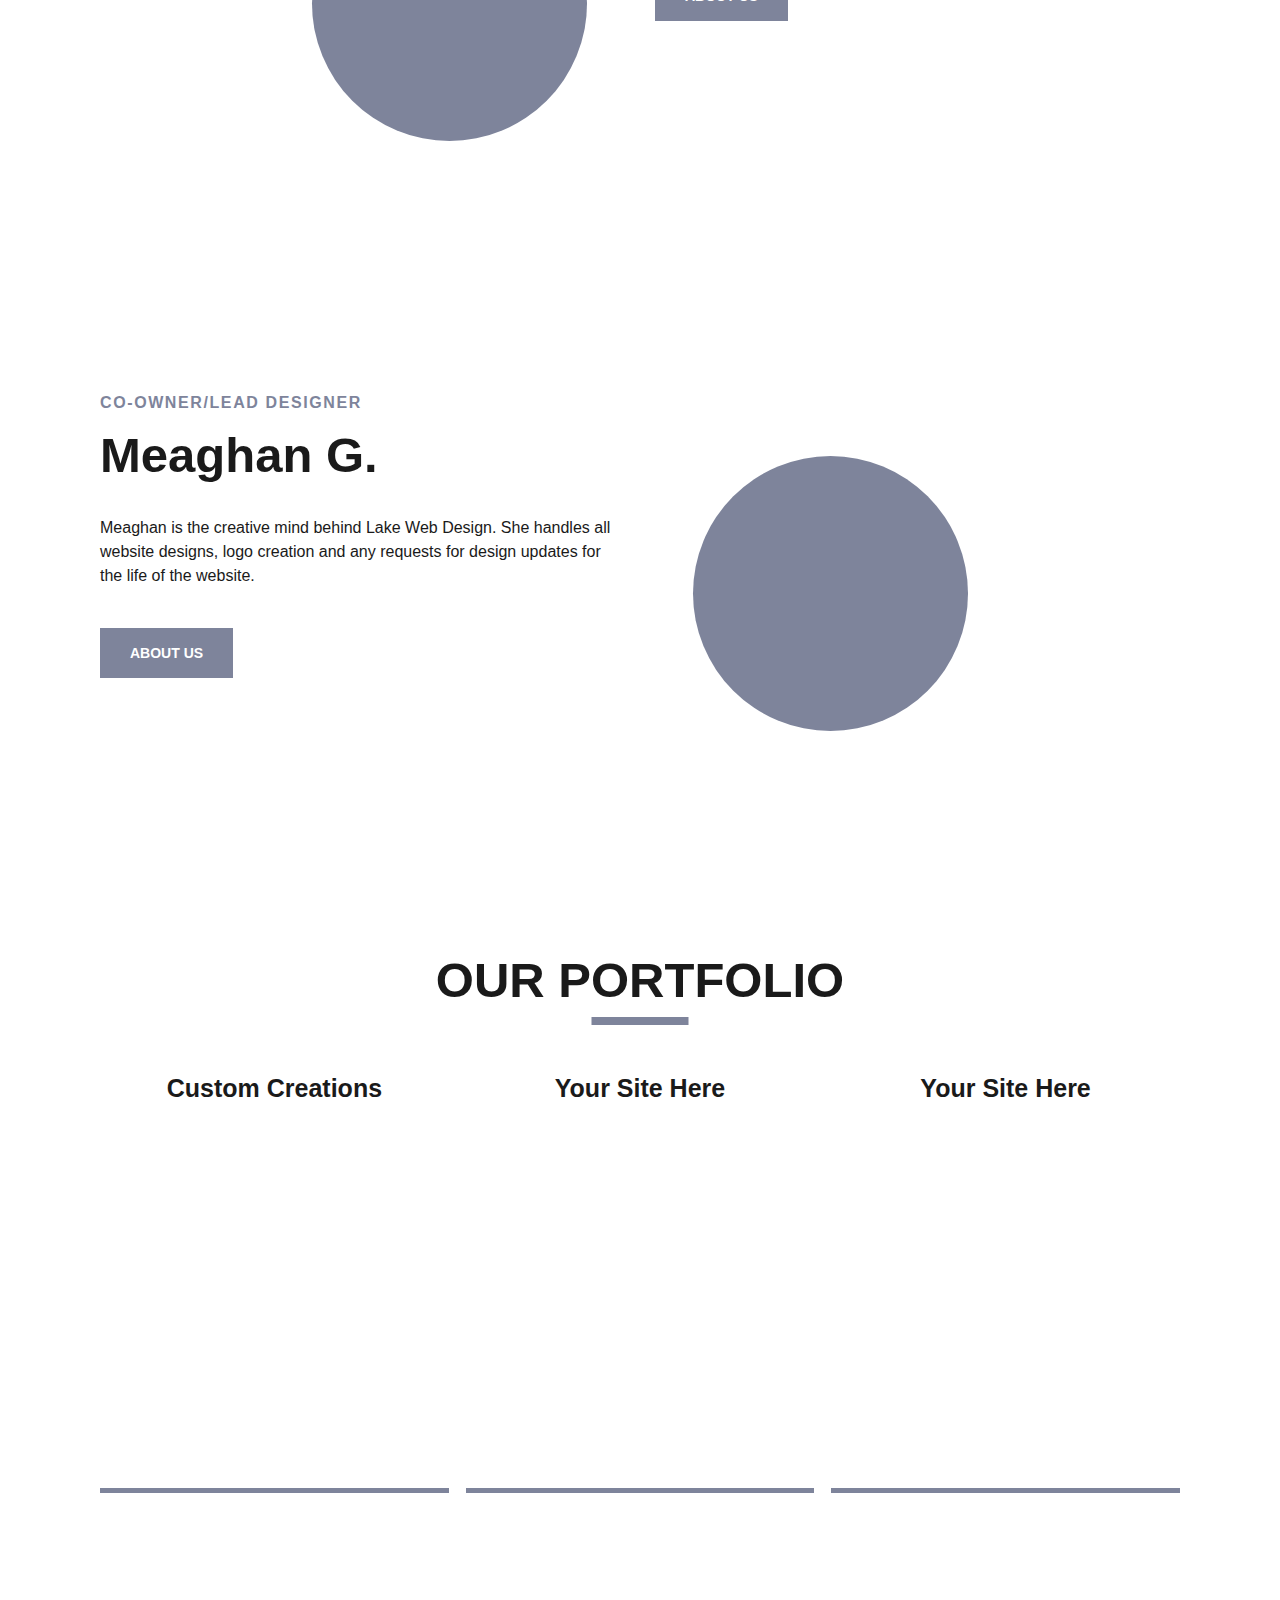
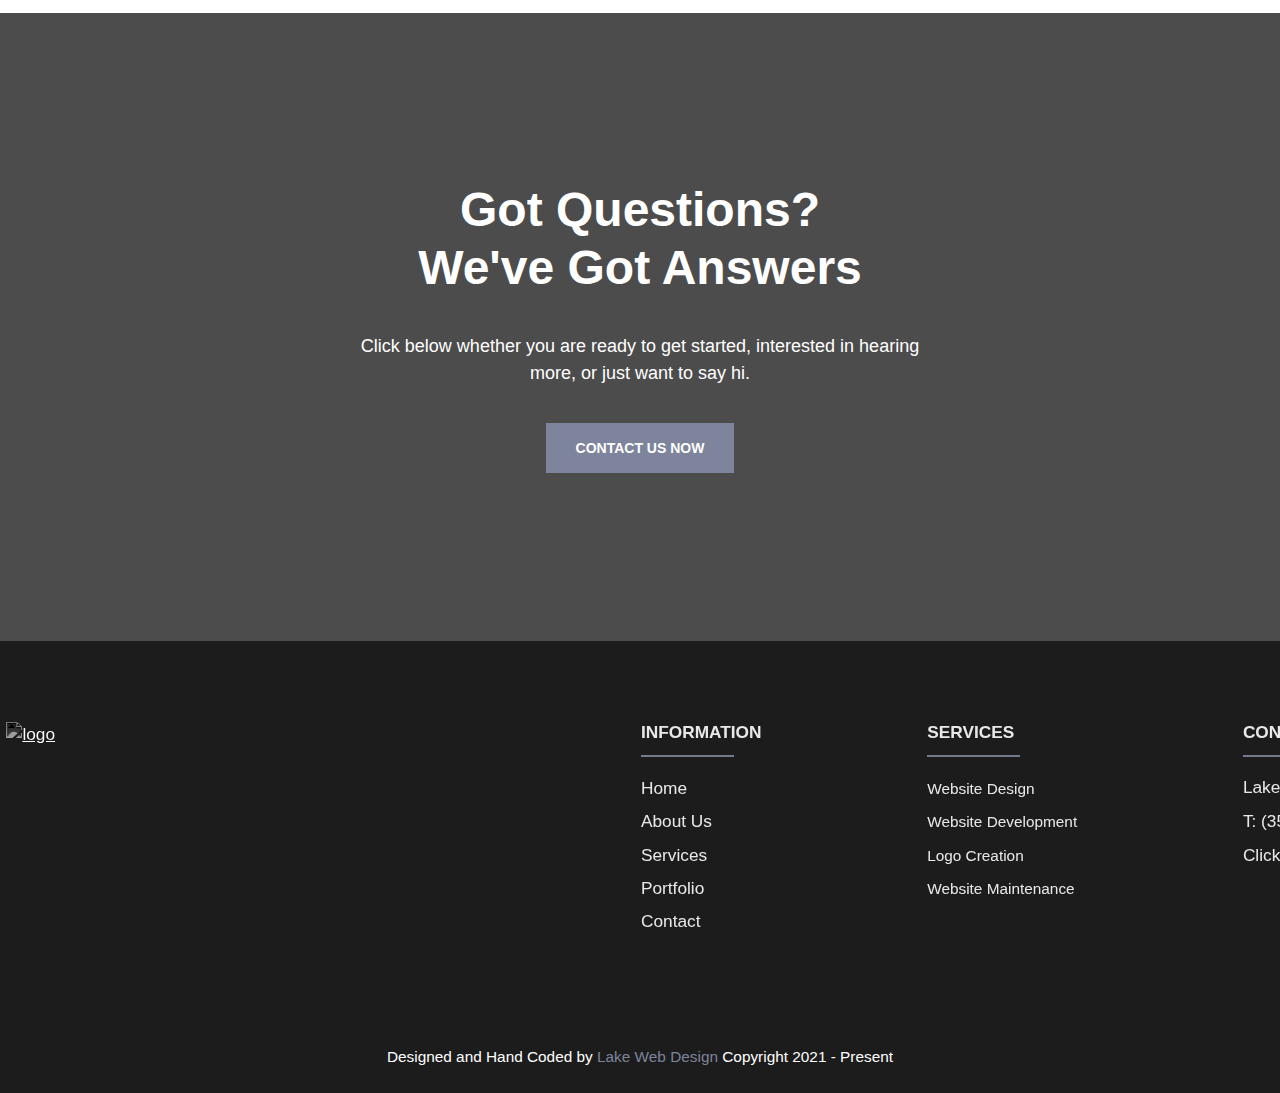
==== commit 5be6888b: "fixed family pic" ====
--- a/index.html
+++ b/index.html
@@ -366,7 +366,7 @@
               customers get a quality experience no matter what device they are
               on.
             </p>
-            <a class="button-solid" href="/about.html"
+            <a class="button-solid" href="/services.html"
               >More About Our Services</a
             >
           </div>
@@ -417,7 +417,10 @@
               media="(max-width: 600px)"
               srcset="/images/family-min.webp"
             />
-            <source media="(min-width: 601px)" srcset="/images/family.webp" />
+            <source
+              media="(min-width: 601px)"
+              srcset="/images/family-min.webp"
+            />
             <img
               aria-hidden="true"
               loading="lazy"
@@ -708,7 +711,9 @@
                 <a href="/contact.html">Lake County, FL</a>
               </li>
               <li><a href="tel:352-409-4961">T: (352) 409-4961</a></li>
-              <li><a href="mailto:email@email.com">Click to Email</a></li>
+              <li>
+                <a href="mailto:lakewebservice@gmail.com">Click to Email</a>
+              </li>
             </ul>
           </div>
         </div>
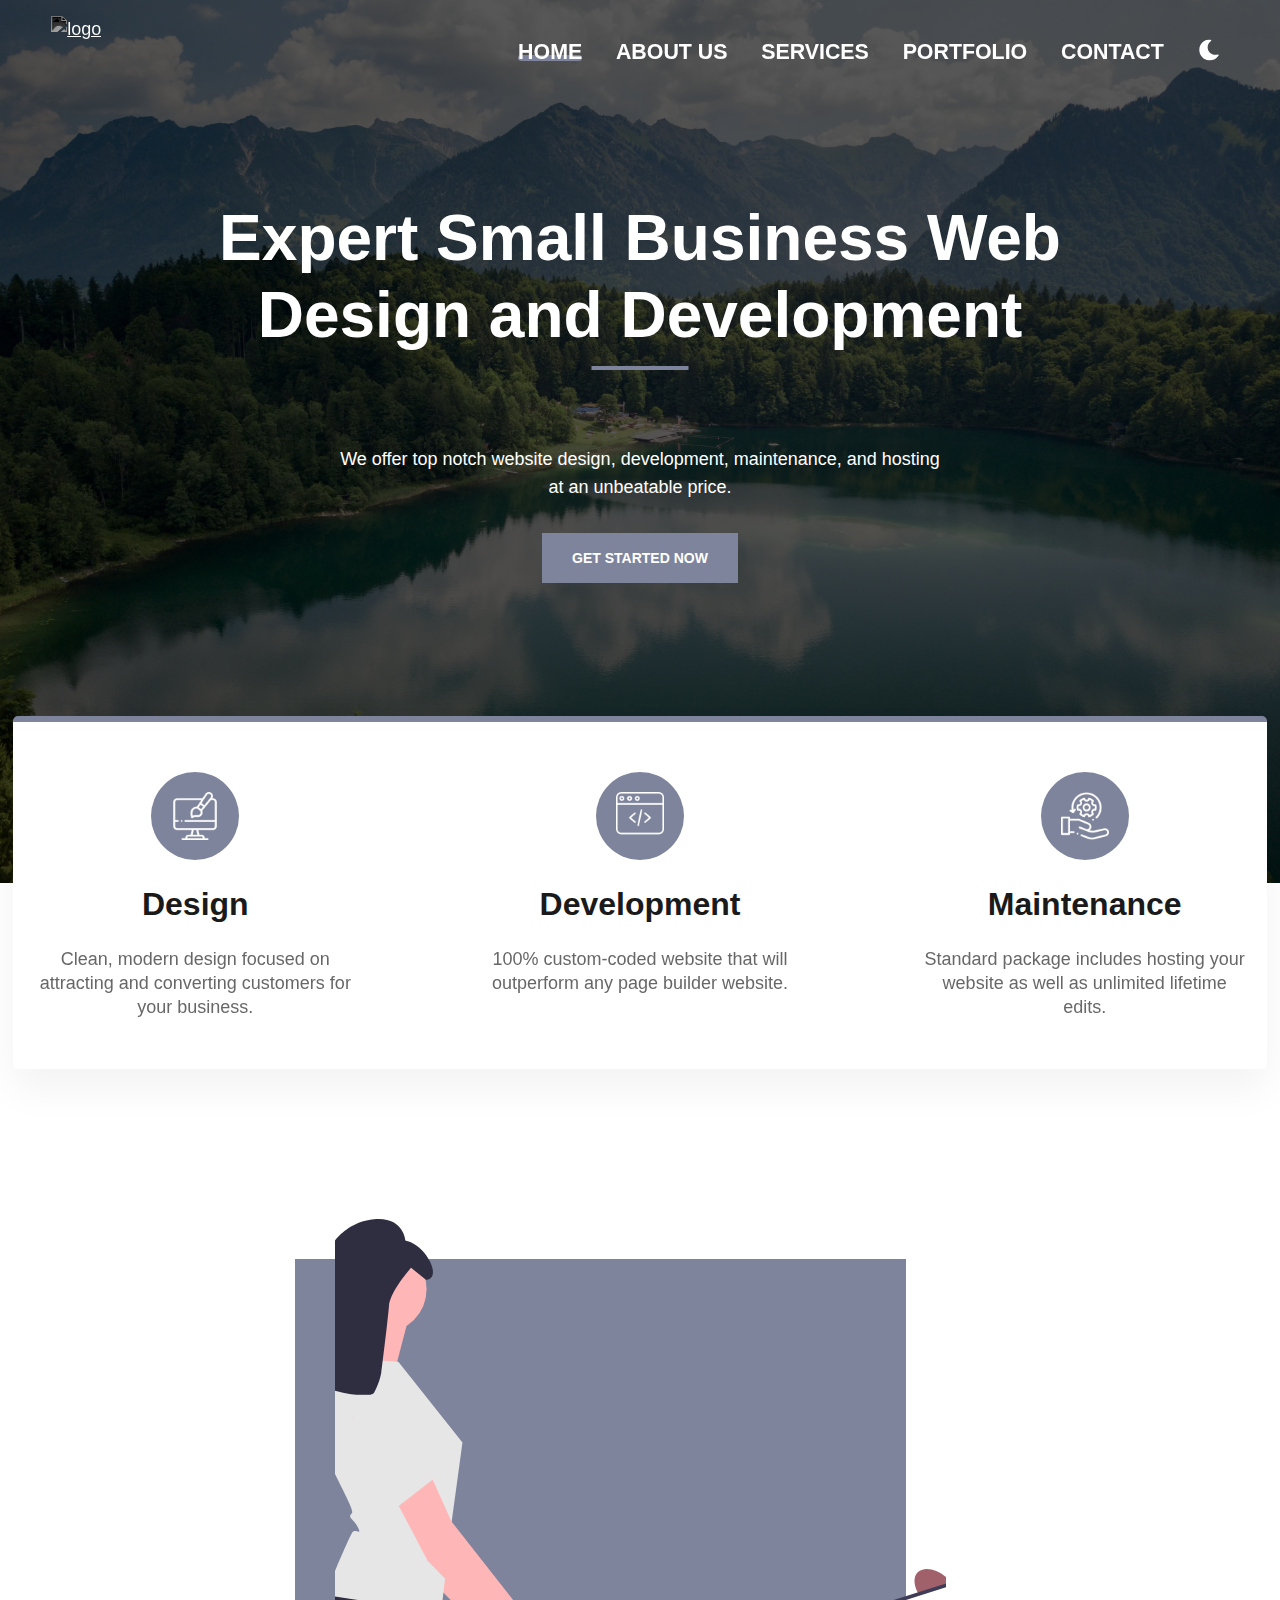
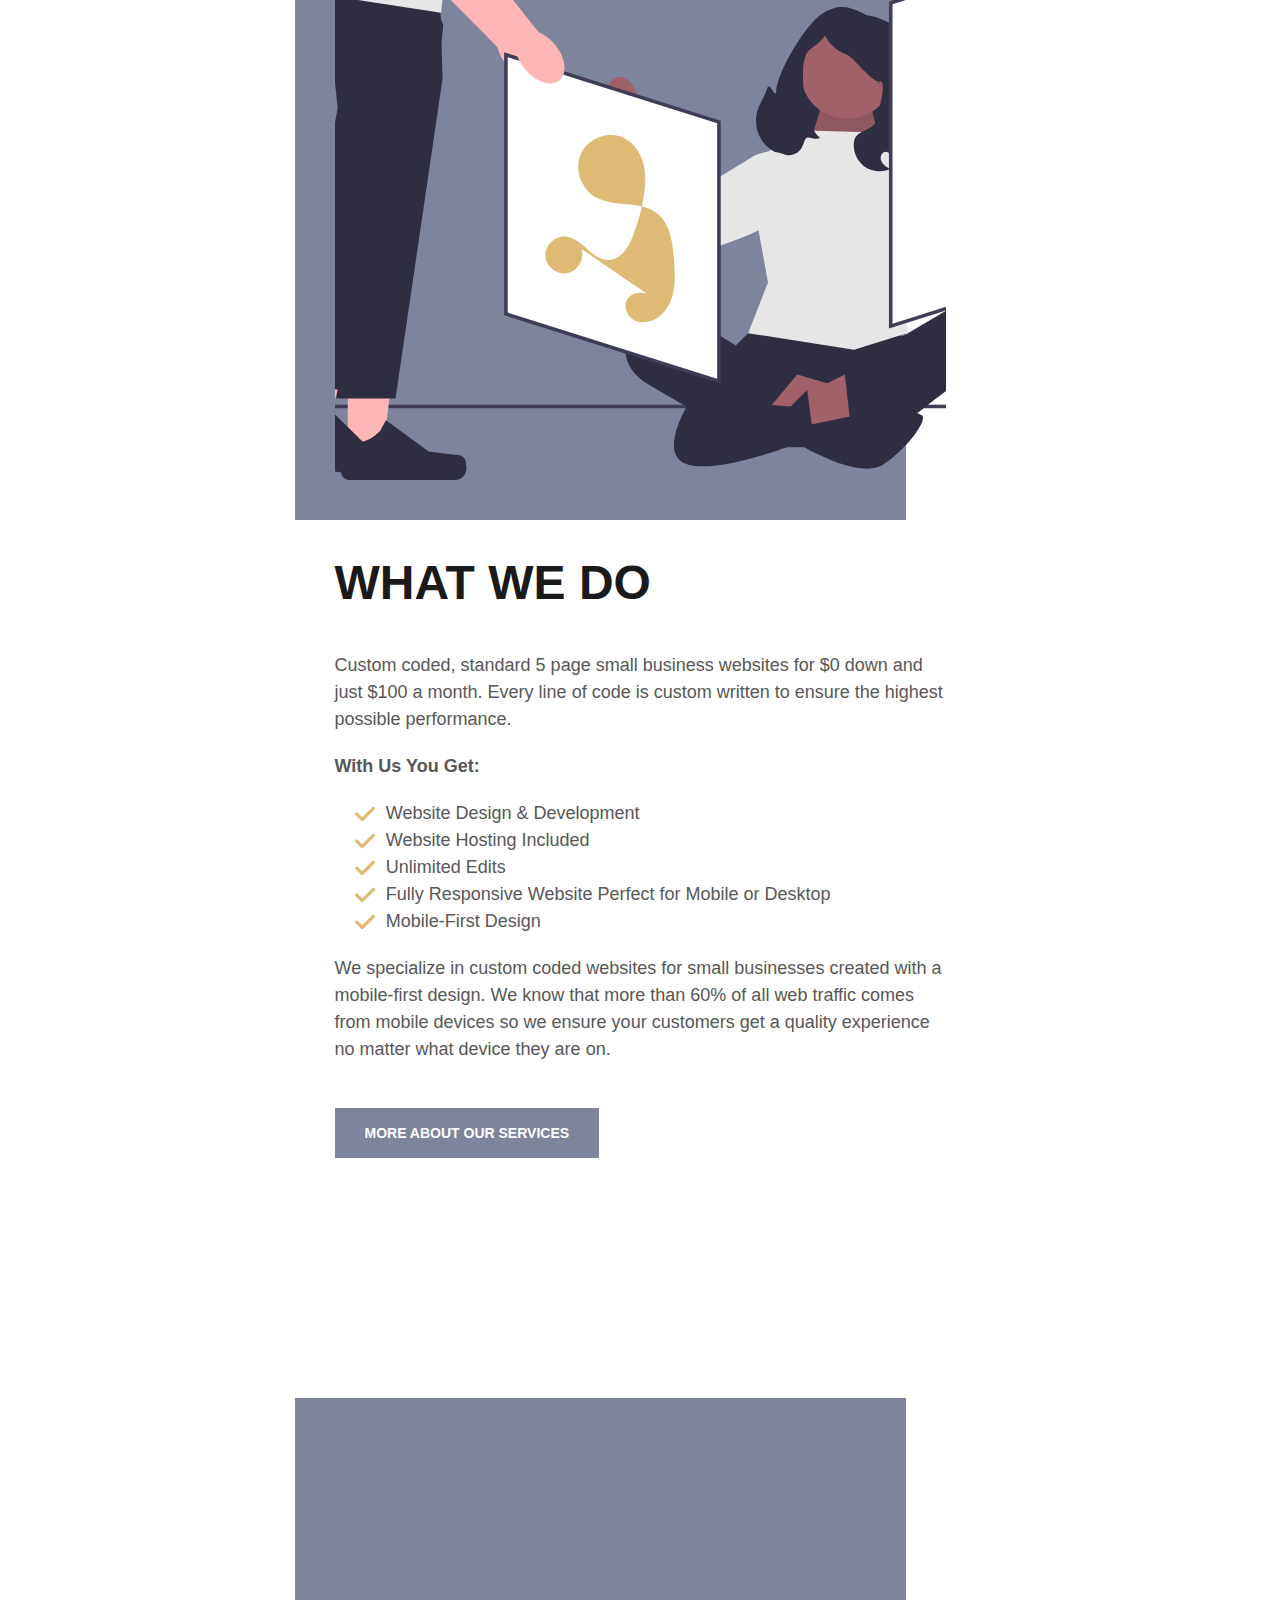
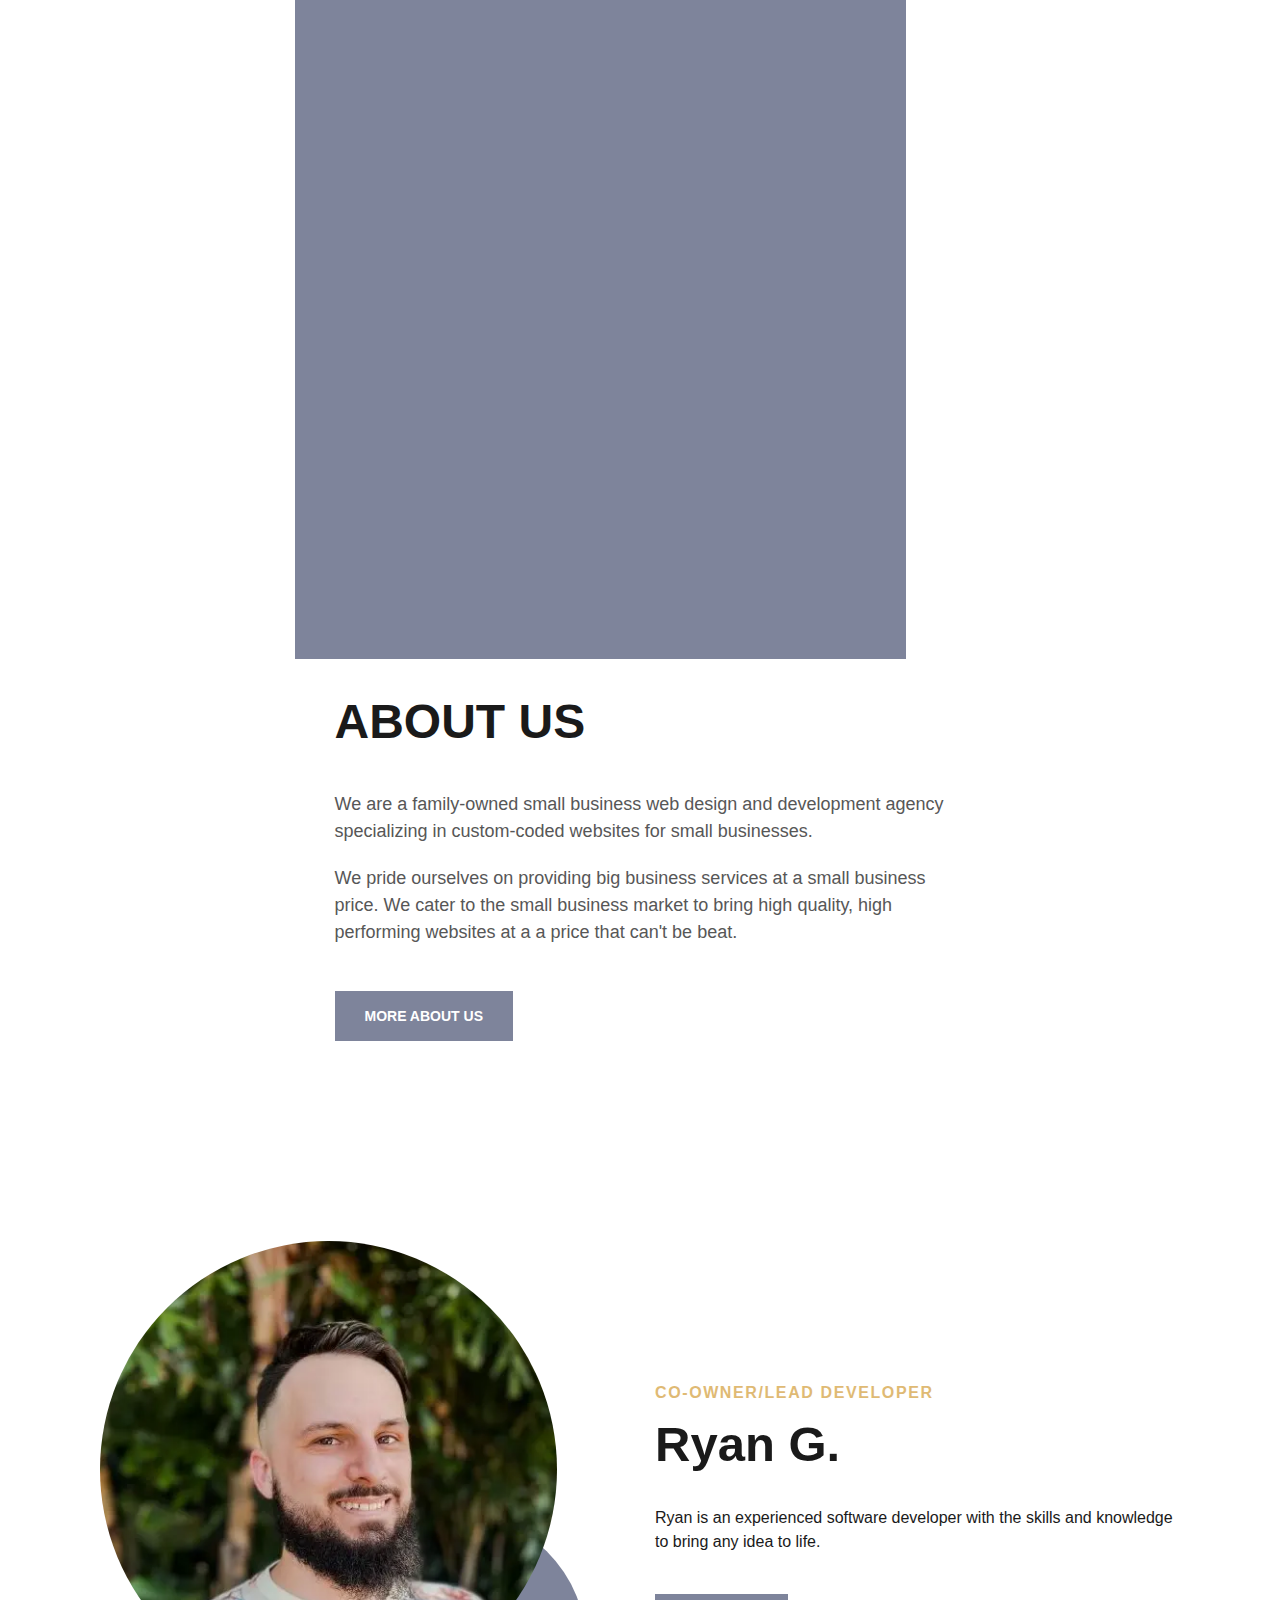
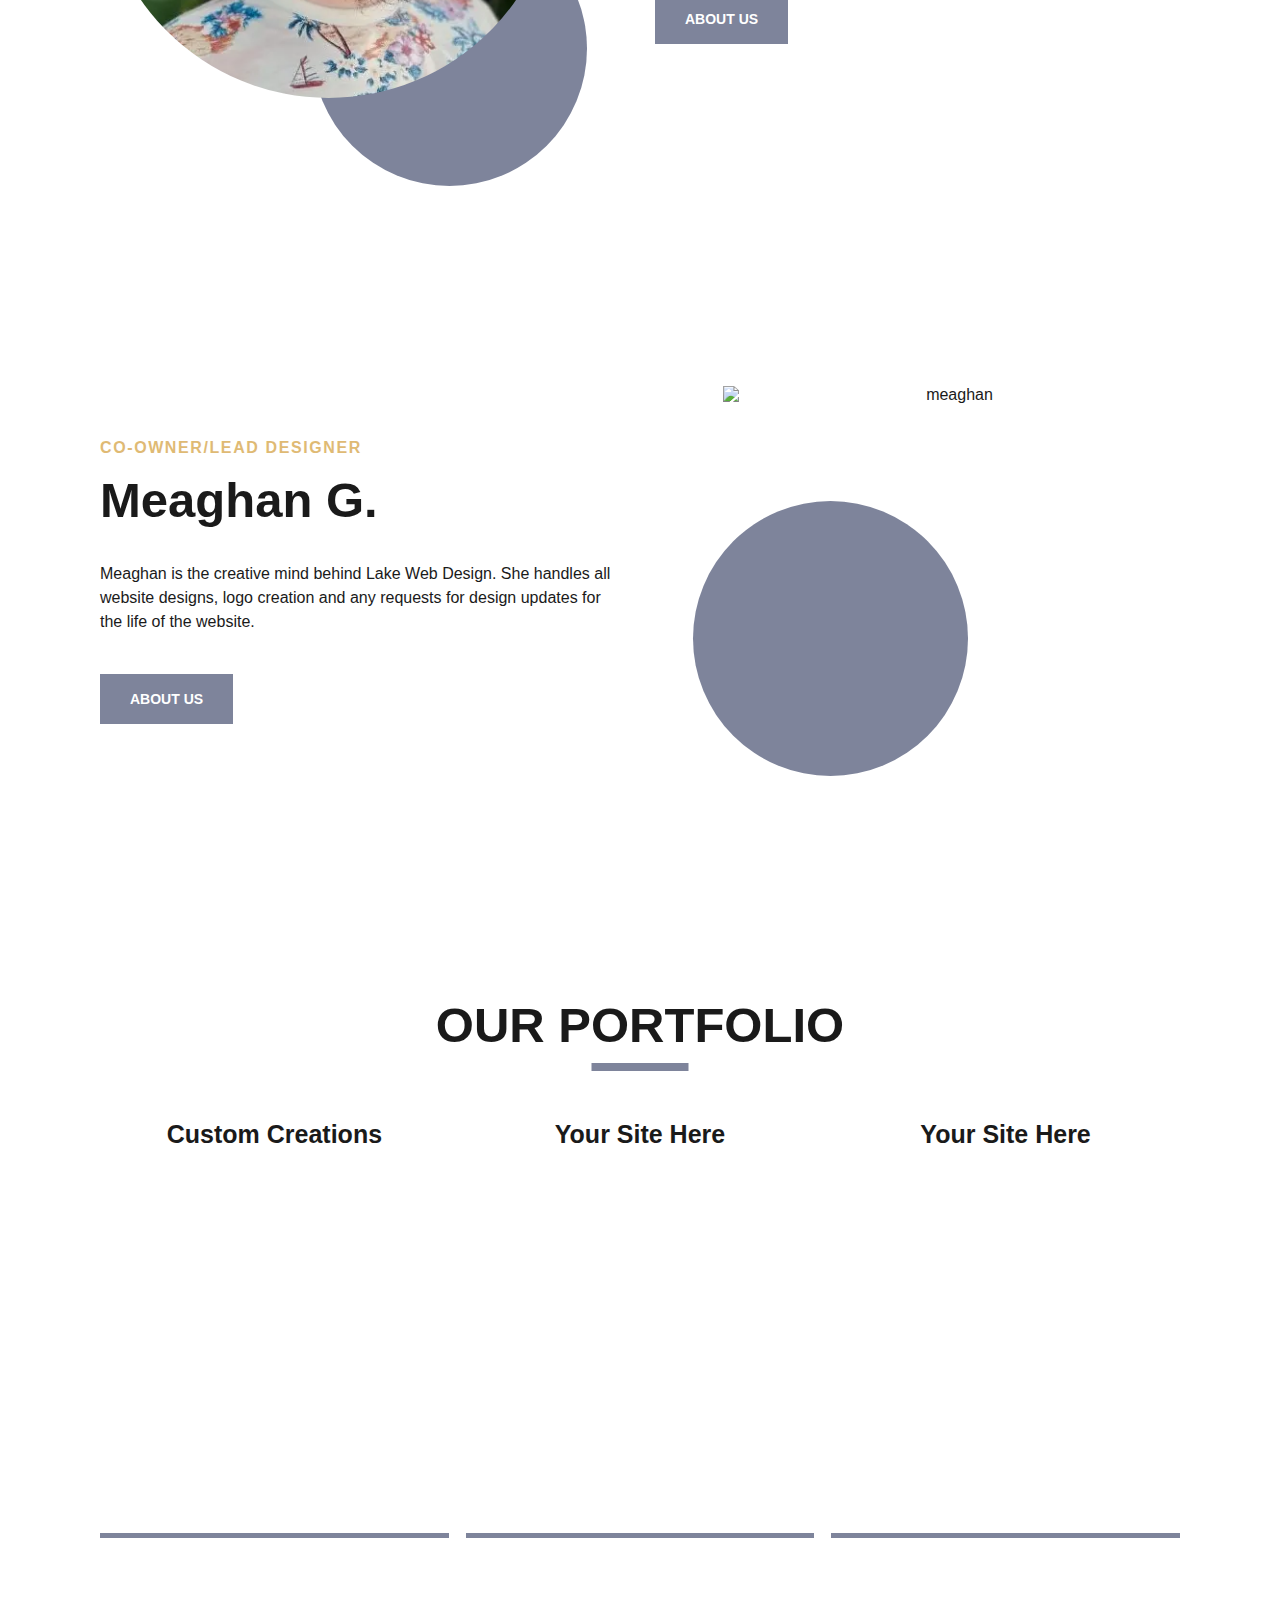
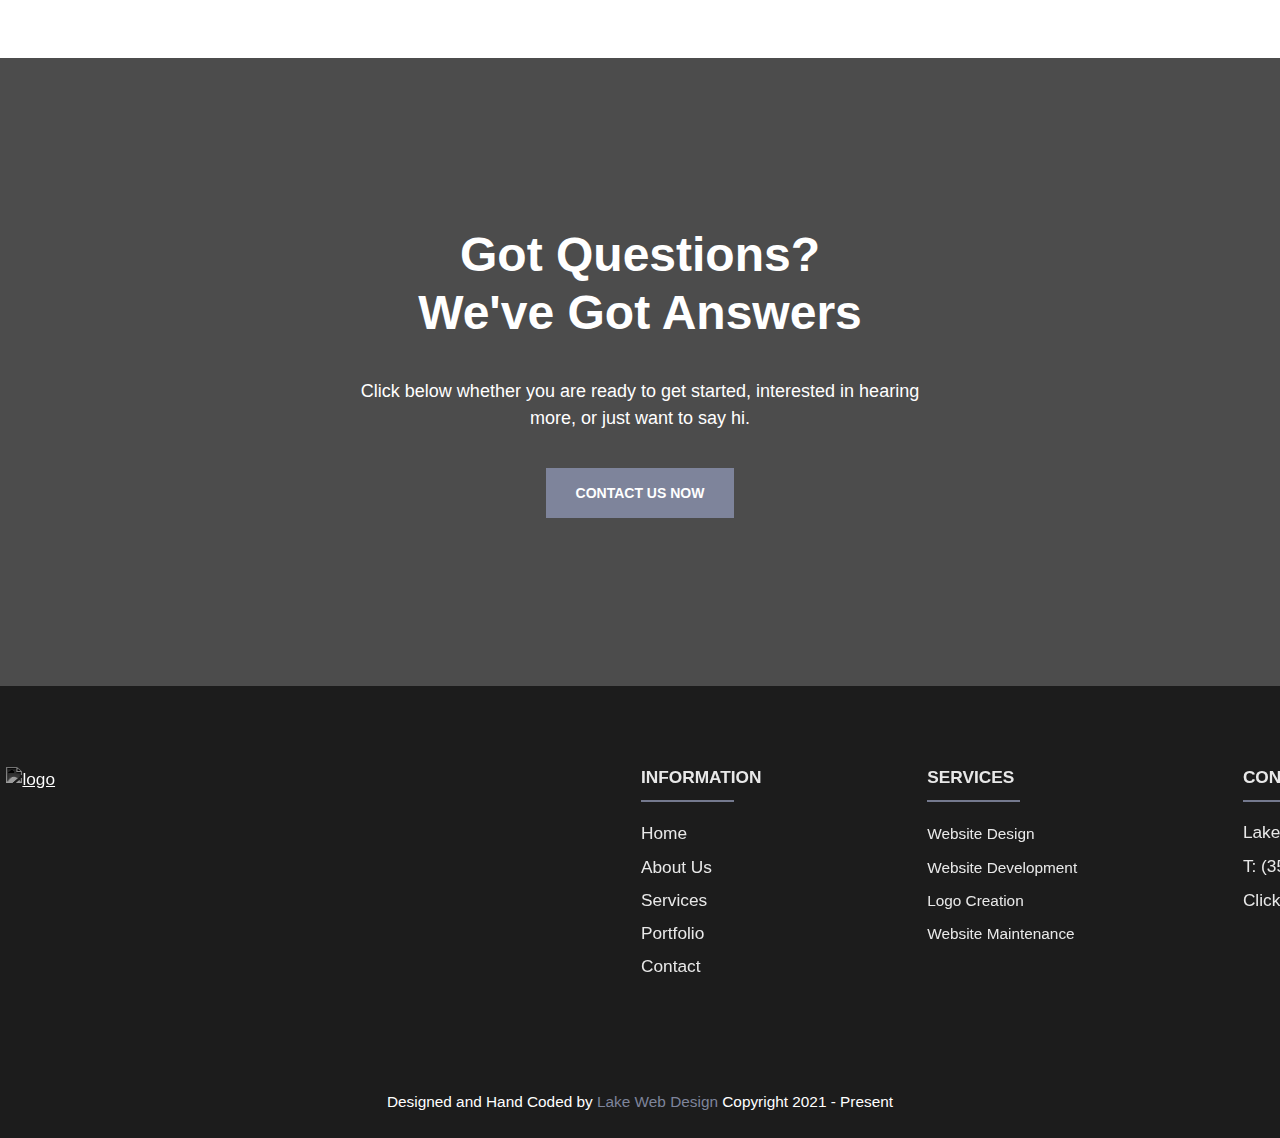
==== commit 3ea8e53c: "fixed my pic" ====
--- a/index.html
+++ b/index.html
@@ -455,8 +455,8 @@
               decoding="async"
               src="../images/prof1-min.webp"
               alt="ryan"
-              width="347"
-              height="604"
+              width="350"
+              height="350"
             />
           </picture>
           <!-- Right Content Section-->
--- a/css/local.css
+++ b/css/local.css
@@ -139,7 +139,7 @@
     position: relative;
     display: block;
     /* width divided by height */
-    aspect-ratio: 1.10954064;
+    aspect-ratio: 1;
     /* Pushes it down in the 2nd position */
     order: 2;
     margin-top: 1em;
@@ -183,7 +183,7 @@
     font-weight: bold;
     /* 8px - 16px */
     margin-bottom: clamp(8px, 1.05vw, 1rem);
-    color: var(--primary);
+    color: var(--secondary);
     display: block;
   }
   #sbs-7843 .cs-title {
@@ -372,7 +372,7 @@
     font-weight: bold;
     /* 8px - 16px */
     margin-bottom: clamp(8px, 1.05vw, 1rem);
-    color: var(--primary);
+    color: var(--secondary);
     display: block;
   }
   #sbs-7843-r .cs-title {
--- a/css/local.css
+++ b/css/local.css
@@ -139,7 +139,7 @@
     position: relative;
     display: block;
     /* width divided by height */
-    aspect-ratio: 1.10954064;
+    aspect-ratio: 1;
     /* Pushes it down in the 2nd position */
     order: 2;
     margin-top: 1em;
@@ -183,7 +183,7 @@
     font-weight: bold;
     /* 8px - 16px */
     margin-bottom: clamp(8px, 1.05vw, 1rem);
-    color: var(--primary);
+    color: var(--secondary);
     display: block;
   }
   #sbs-7843 .cs-title {
@@ -372,7 +372,7 @@
     font-weight: bold;
     /* 8px - 16px */
     margin-bottom: clamp(8px, 1.05vw, 1rem);
-    color: var(--primary);
+    color: var(--secondary);
     display: block;
   }
   #sbs-7843-r .cs-title {
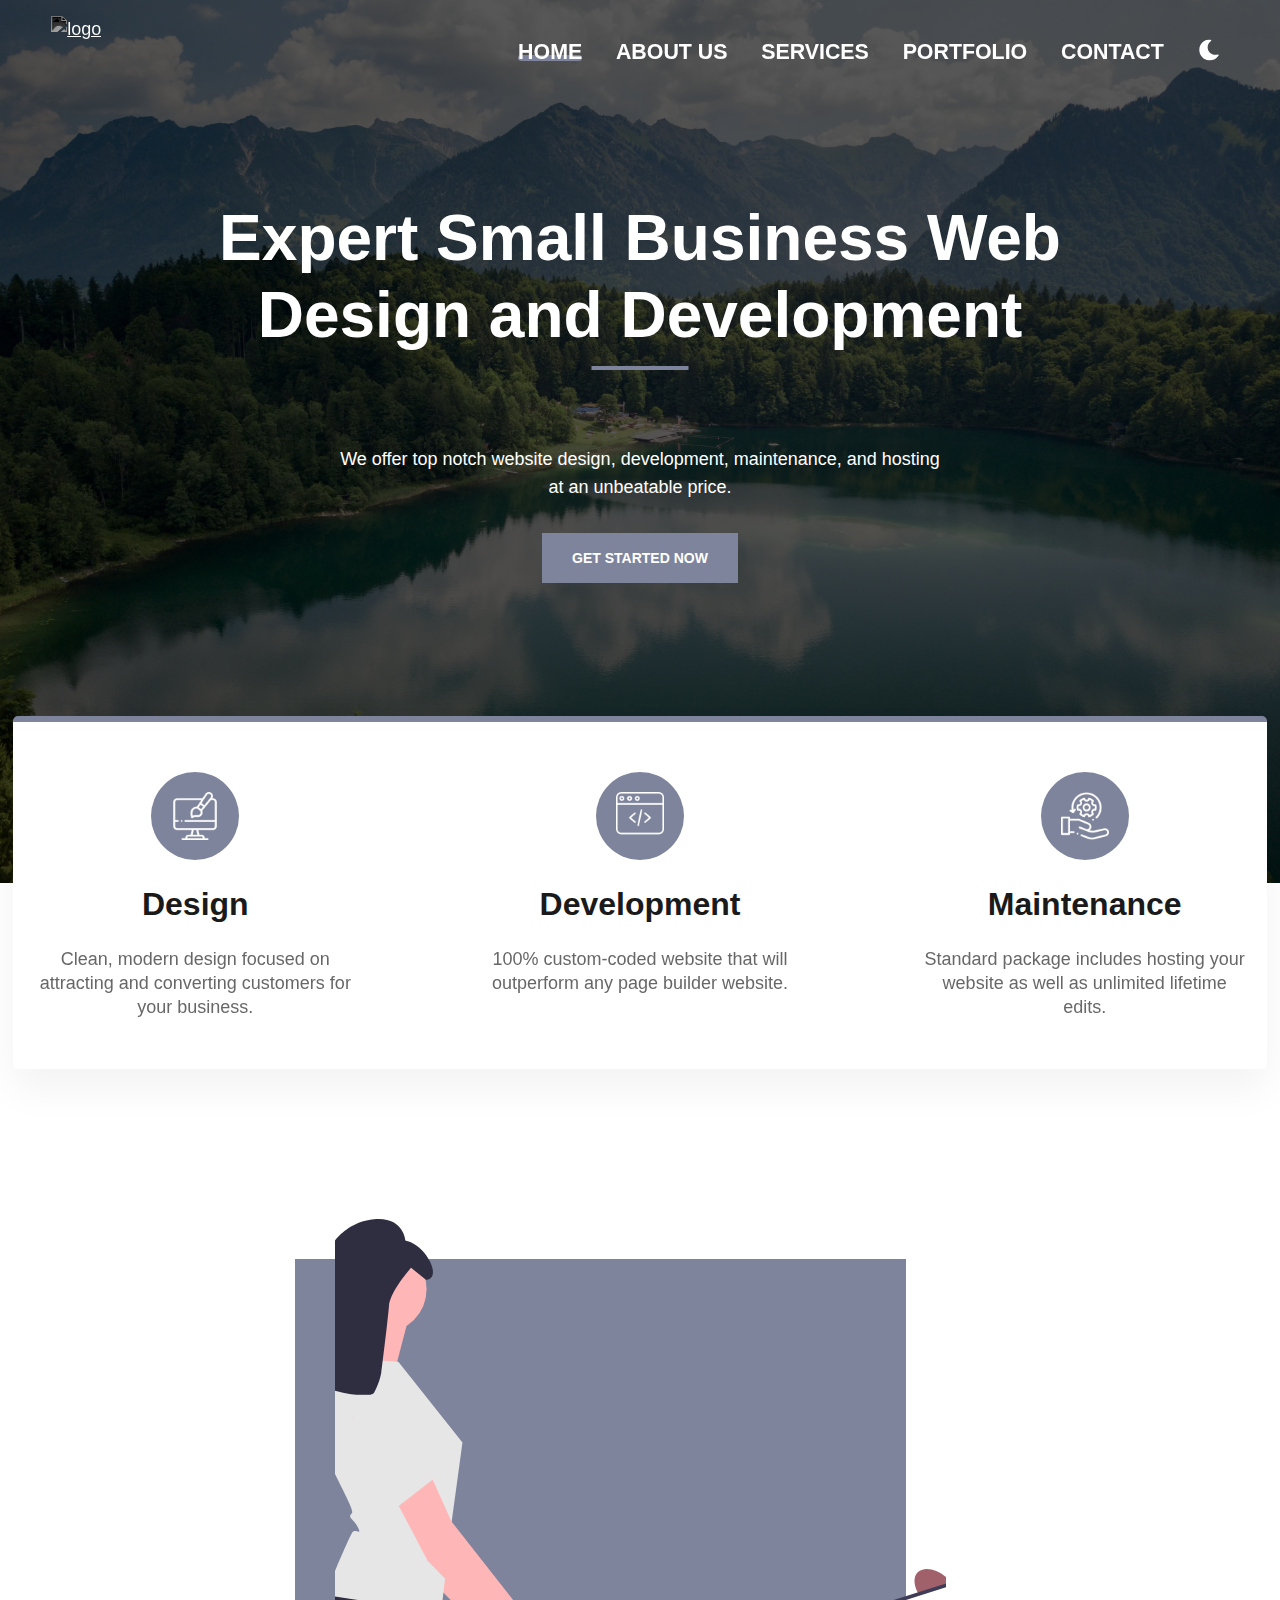
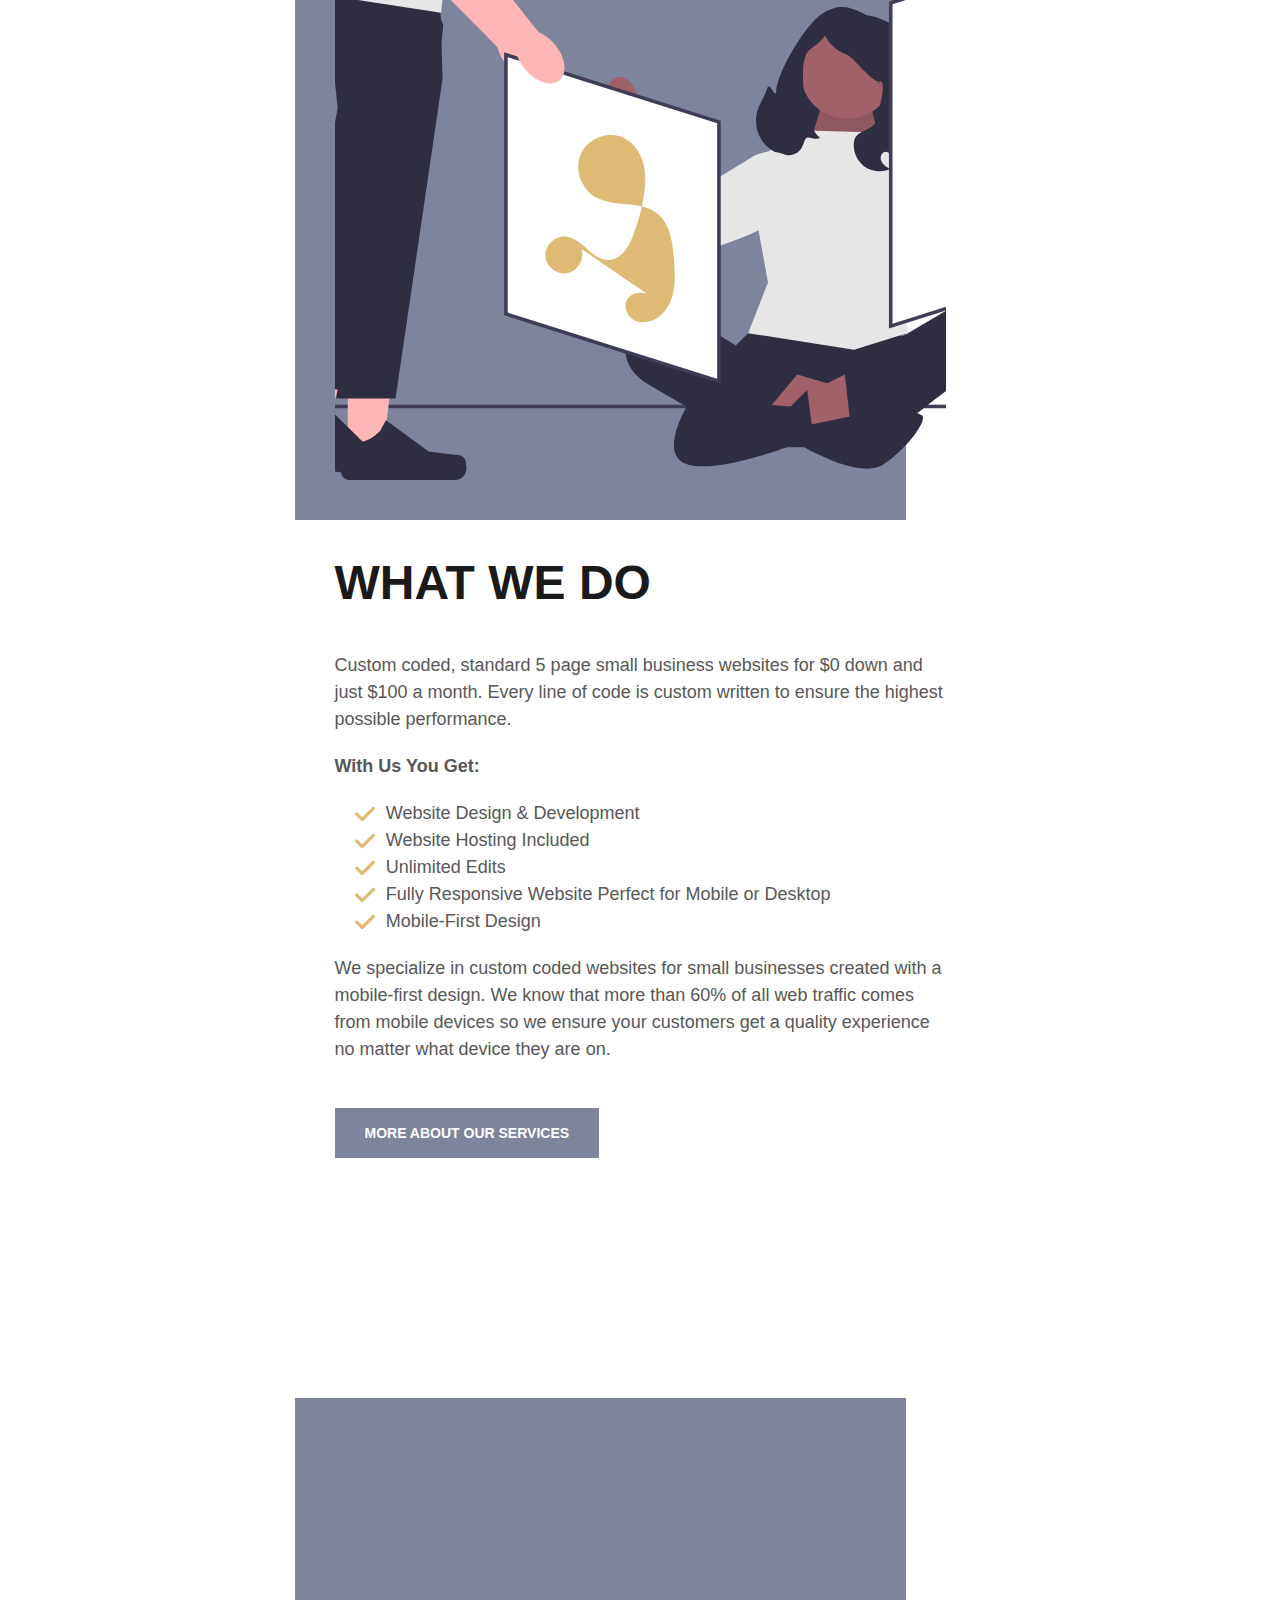
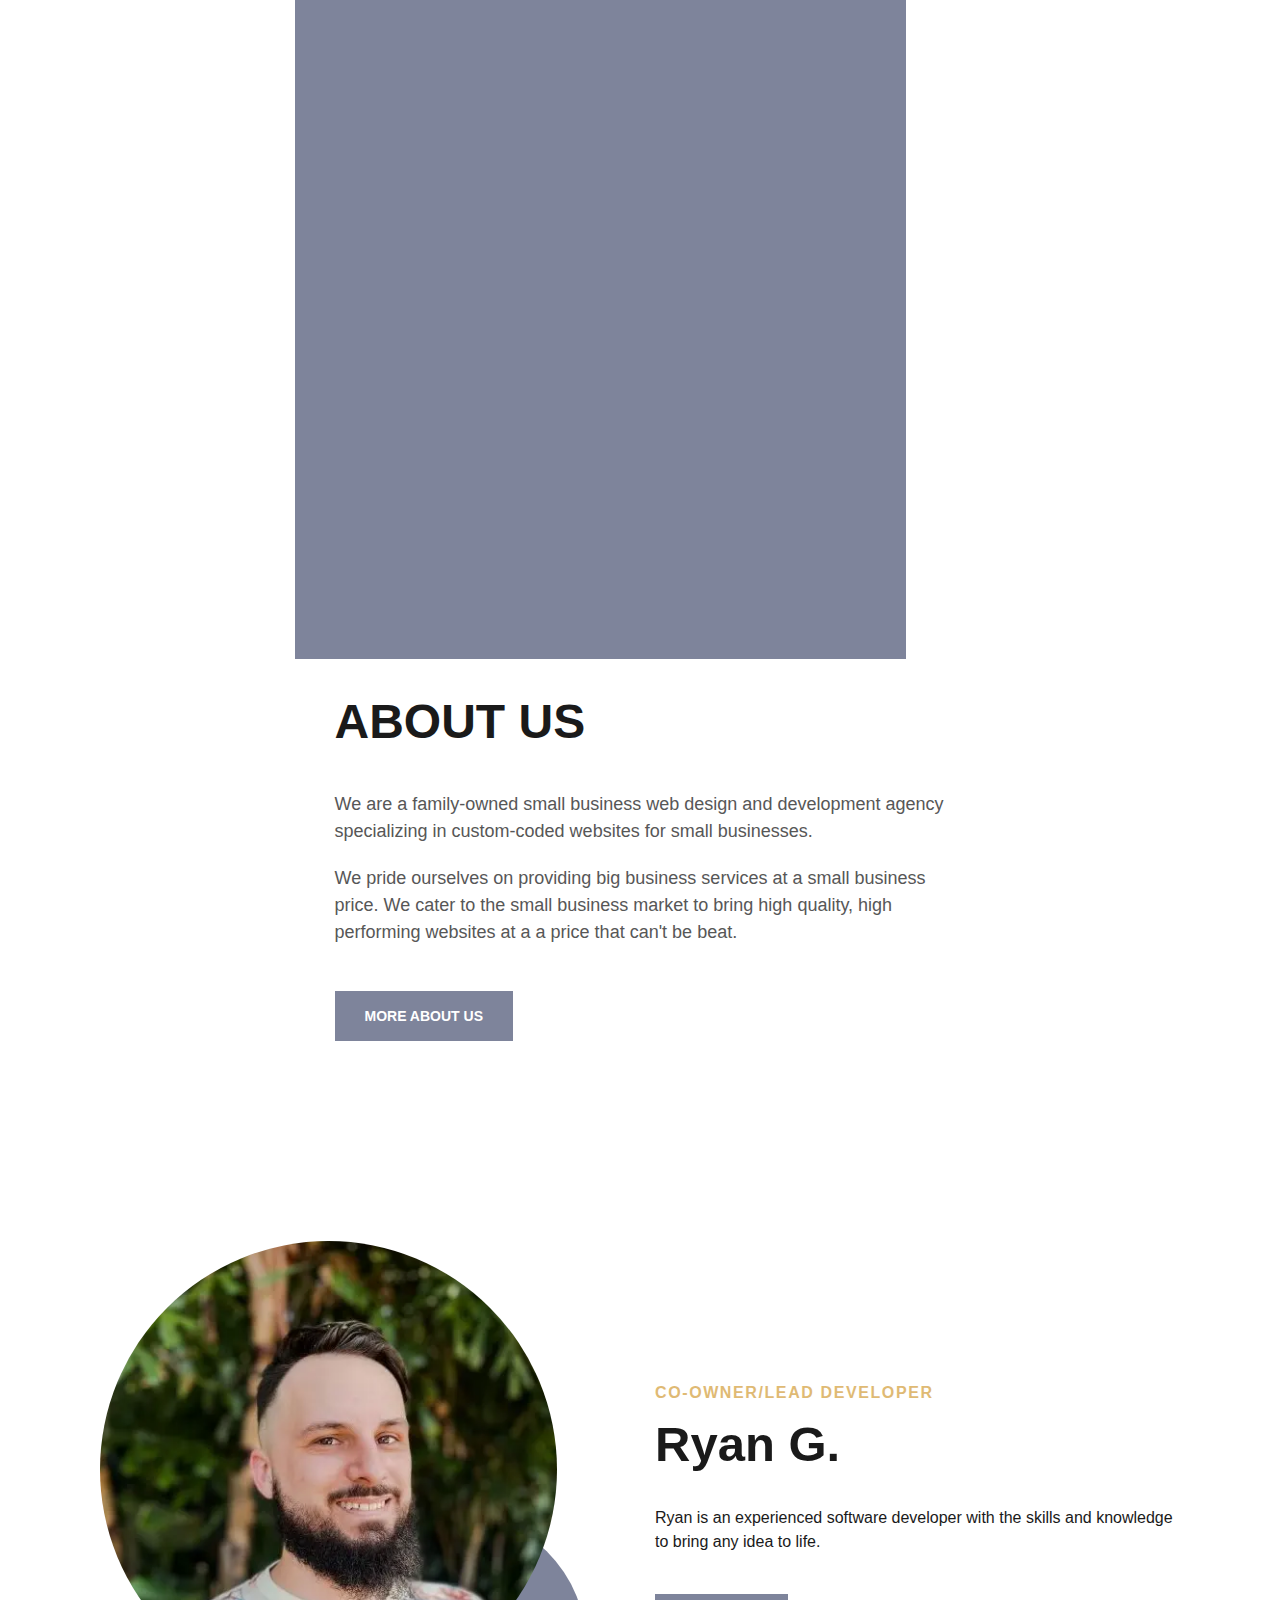
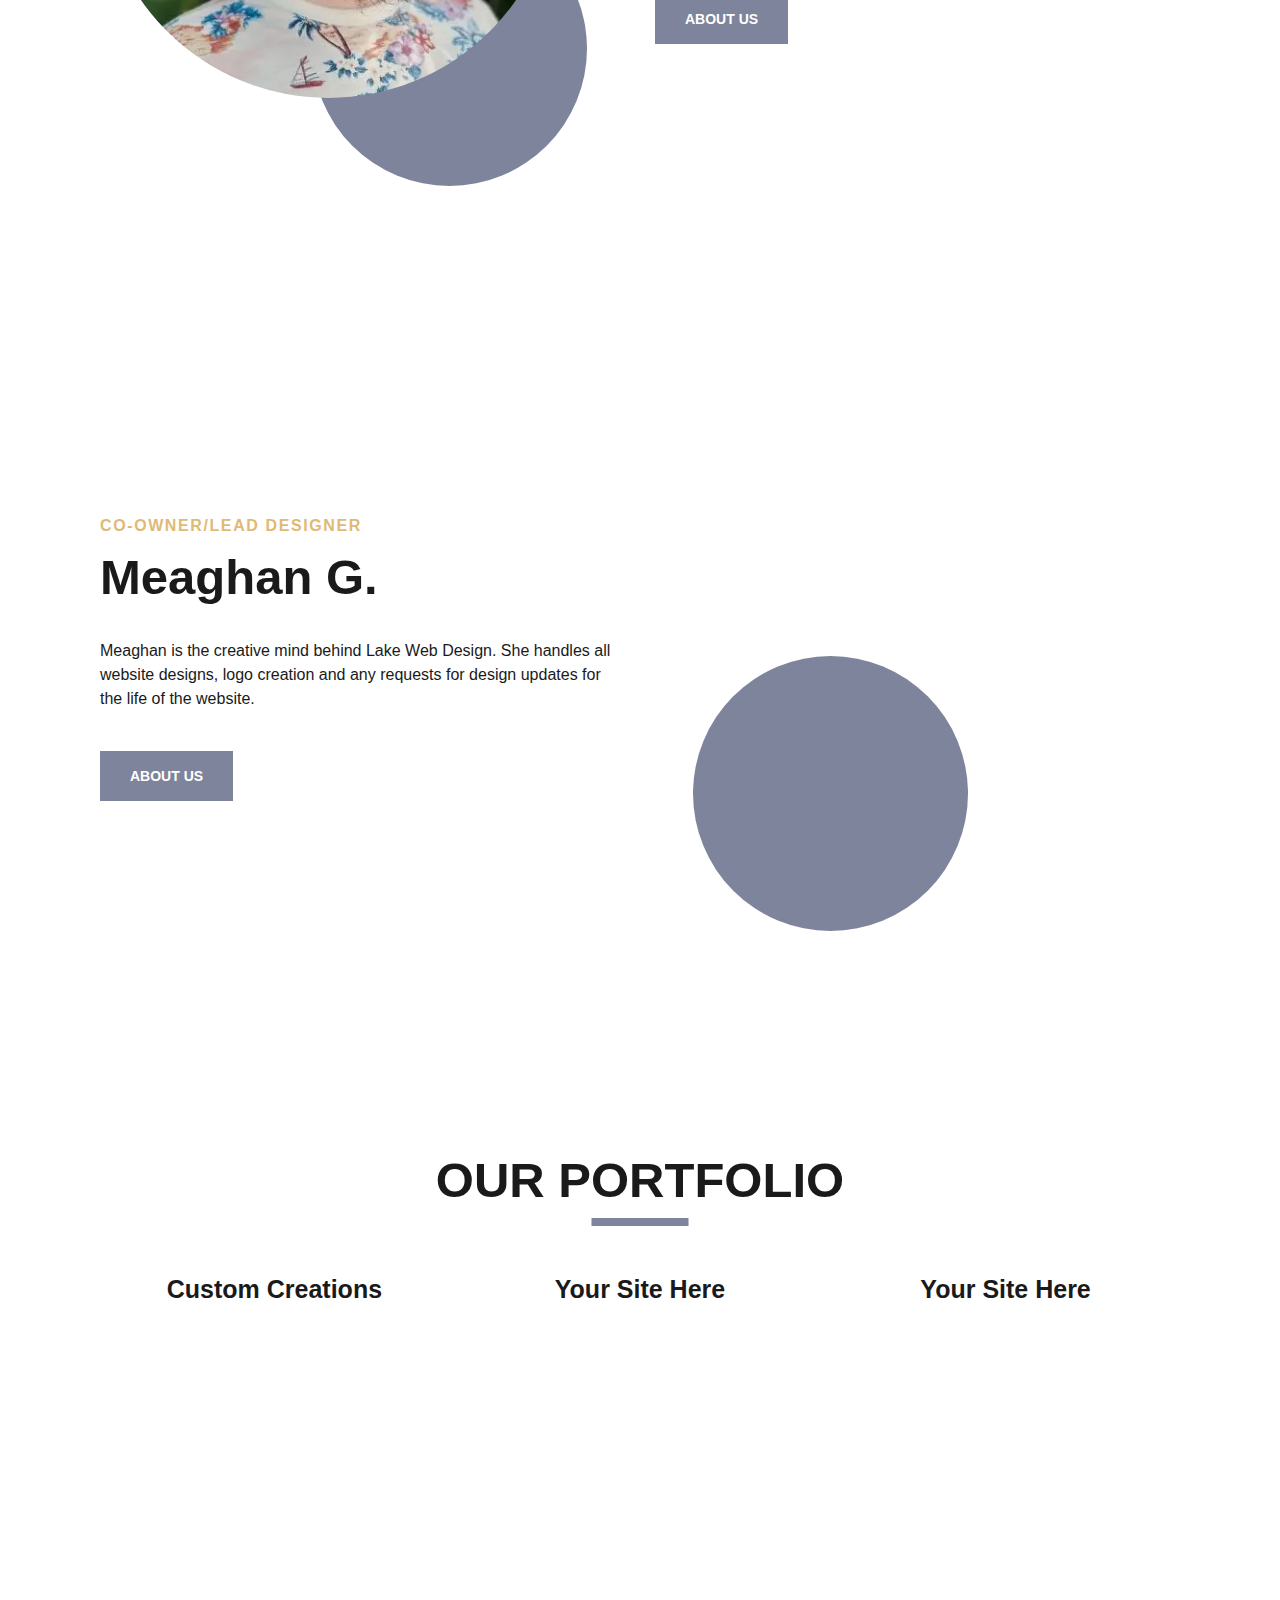
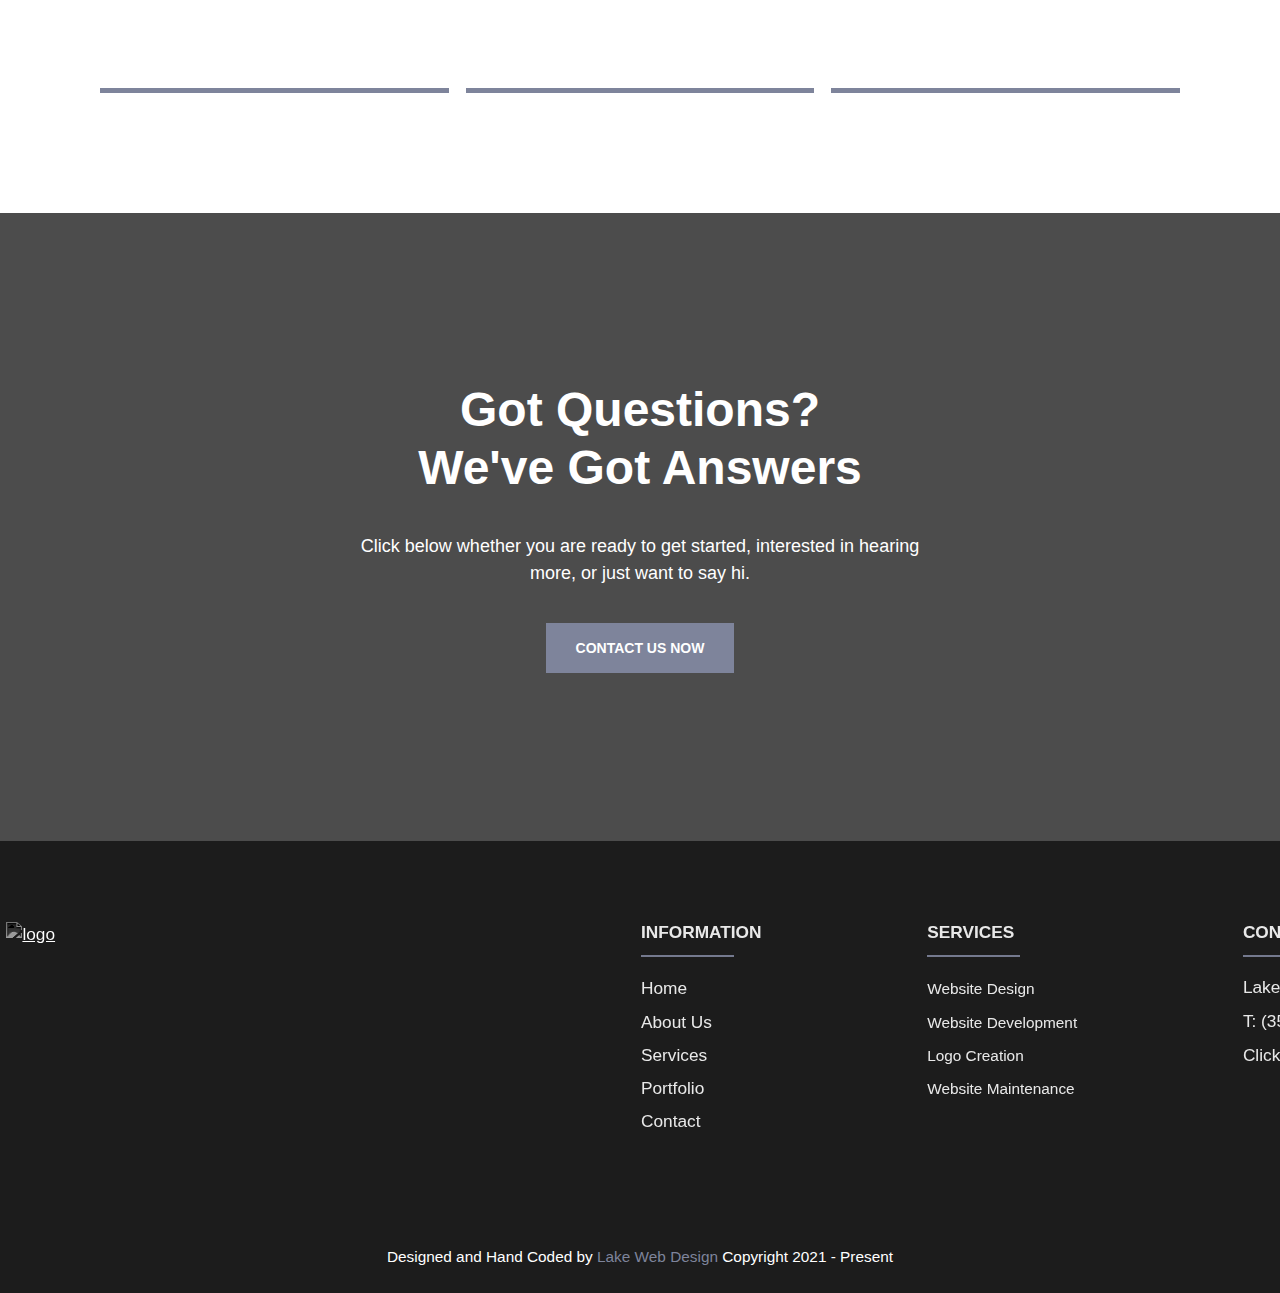
==== commit 2af1ba7b: "fixed meaghan pic" ====
--- a/index.html
+++ b/index.html
@@ -487,23 +487,19 @@
           <picture class="cs-left" aria-hidden="true">
             <source
               media="(max-width: 600px)"
-              srcset="
-                https://csimg.nyc3.digitaloceanspaces.com/SideBySide/city.jpg
-              "
+              srcset="../images/meaghan-min.webp"
             />
             <source
               media="(min-width: 601px)"
-              srcset="
-                https://csimg.nyc3.digitaloceanspaces.com/SideBySide/city.jpg
-              "
+              srcset="../images/meaghan-min.webp"
             />
             <img
               loading="lazy"
               decoding="async"
-              src="https://csimg.nyc3.digitaloceanspaces.com/SideBySide/city.jpg"
+              src="../images/meaghan-min.webp"
               alt="meaghan"
-              width="347"
-              height="604"
+              width="350"
+              height="350"
             />
           </picture>
           <!-- Right Content Section-->
--- a/css/local.css
+++ b/css/local.css
@@ -330,9 +330,10 @@
     position: relative;
     display: block;
     /* width divided by height */
-    aspect-ratio: 1.10954064;
+    aspect-ratio: 1;
     /* Pushes it down in the 2nd position */
     order: 2;
+    margin-top: 1em;
   }
   #sbs-7843-r .cs-left:before {
     /* Top right box */
@@ -353,7 +354,7 @@
     left: 0;
     height: 100%;
     width: 100%;
-    object-fit: cover;
+    border-radius: 50%;
   }
   #sbs-7843-r .cs-right {
     text-align: center;
@@ -414,13 +415,12 @@
     /* 300px - 457 */
     width: clamp(18.75em, 42.5vw, 28.5625em);
     /* 264px - 302px */
-    height: clamp(16.5em, 28.5vw, 18.875em);
     /* added margin bottom equal to the bottom value of circle to 
                make space for it for flexbox to align both sections vertically center */
     margin: 0 0 5.5em;
     /* 60px - 94px */
     margin-left: clamp(3.75em, 7.3vw, 5.875em);
-    /* put in 2nd position */
+    /* put in 1st position */
     order: 2;
     /* prevent flexbox from squishing it */
     flex: none;
--- a/css/local.css
+++ b/css/local.css
@@ -330,9 +330,10 @@
     position: relative;
     display: block;
     /* width divided by height */
-    aspect-ratio: 1.10954064;
+    aspect-ratio: 1;
     /* Pushes it down in the 2nd position */
     order: 2;
+    margin-top: 1em;
   }
   #sbs-7843-r .cs-left:before {
     /* Top right box */
@@ -353,7 +354,7 @@
     left: 0;
     height: 100%;
     width: 100%;
-    object-fit: cover;
+    border-radius: 50%;
   }
   #sbs-7843-r .cs-right {
     text-align: center;
@@ -414,13 +415,12 @@
     /* 300px - 457 */
     width: clamp(18.75em, 42.5vw, 28.5625em);
     /* 264px - 302px */
-    height: clamp(16.5em, 28.5vw, 18.875em);
     /* added margin bottom equal to the bottom value of circle to 
                make space for it for flexbox to align both sections vertically center */
     margin: 0 0 5.5em;
     /* 60px - 94px */
     margin-left: clamp(3.75em, 7.3vw, 5.875em);
-    /* put in 2nd position */
+    /* put in 1st position */
     order: 2;
     /* prevent flexbox from squishing it */
     flex: none;
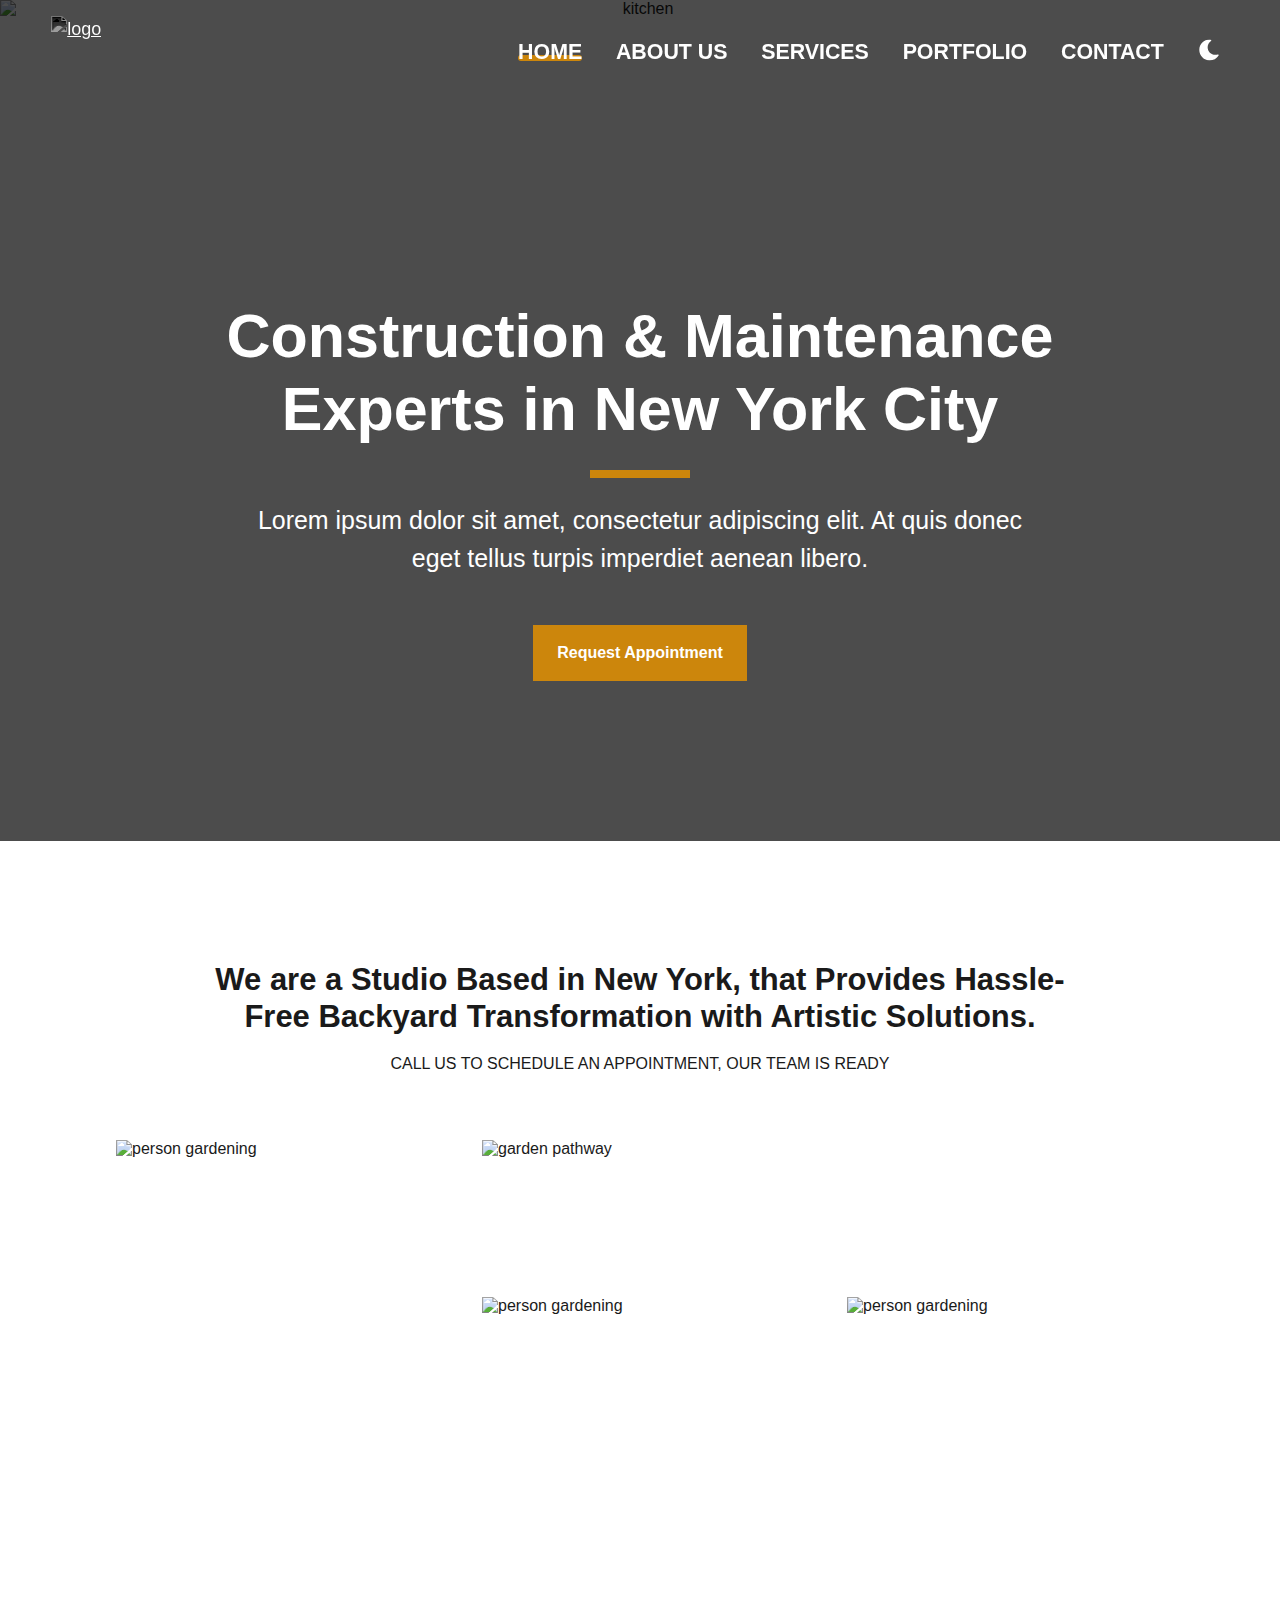
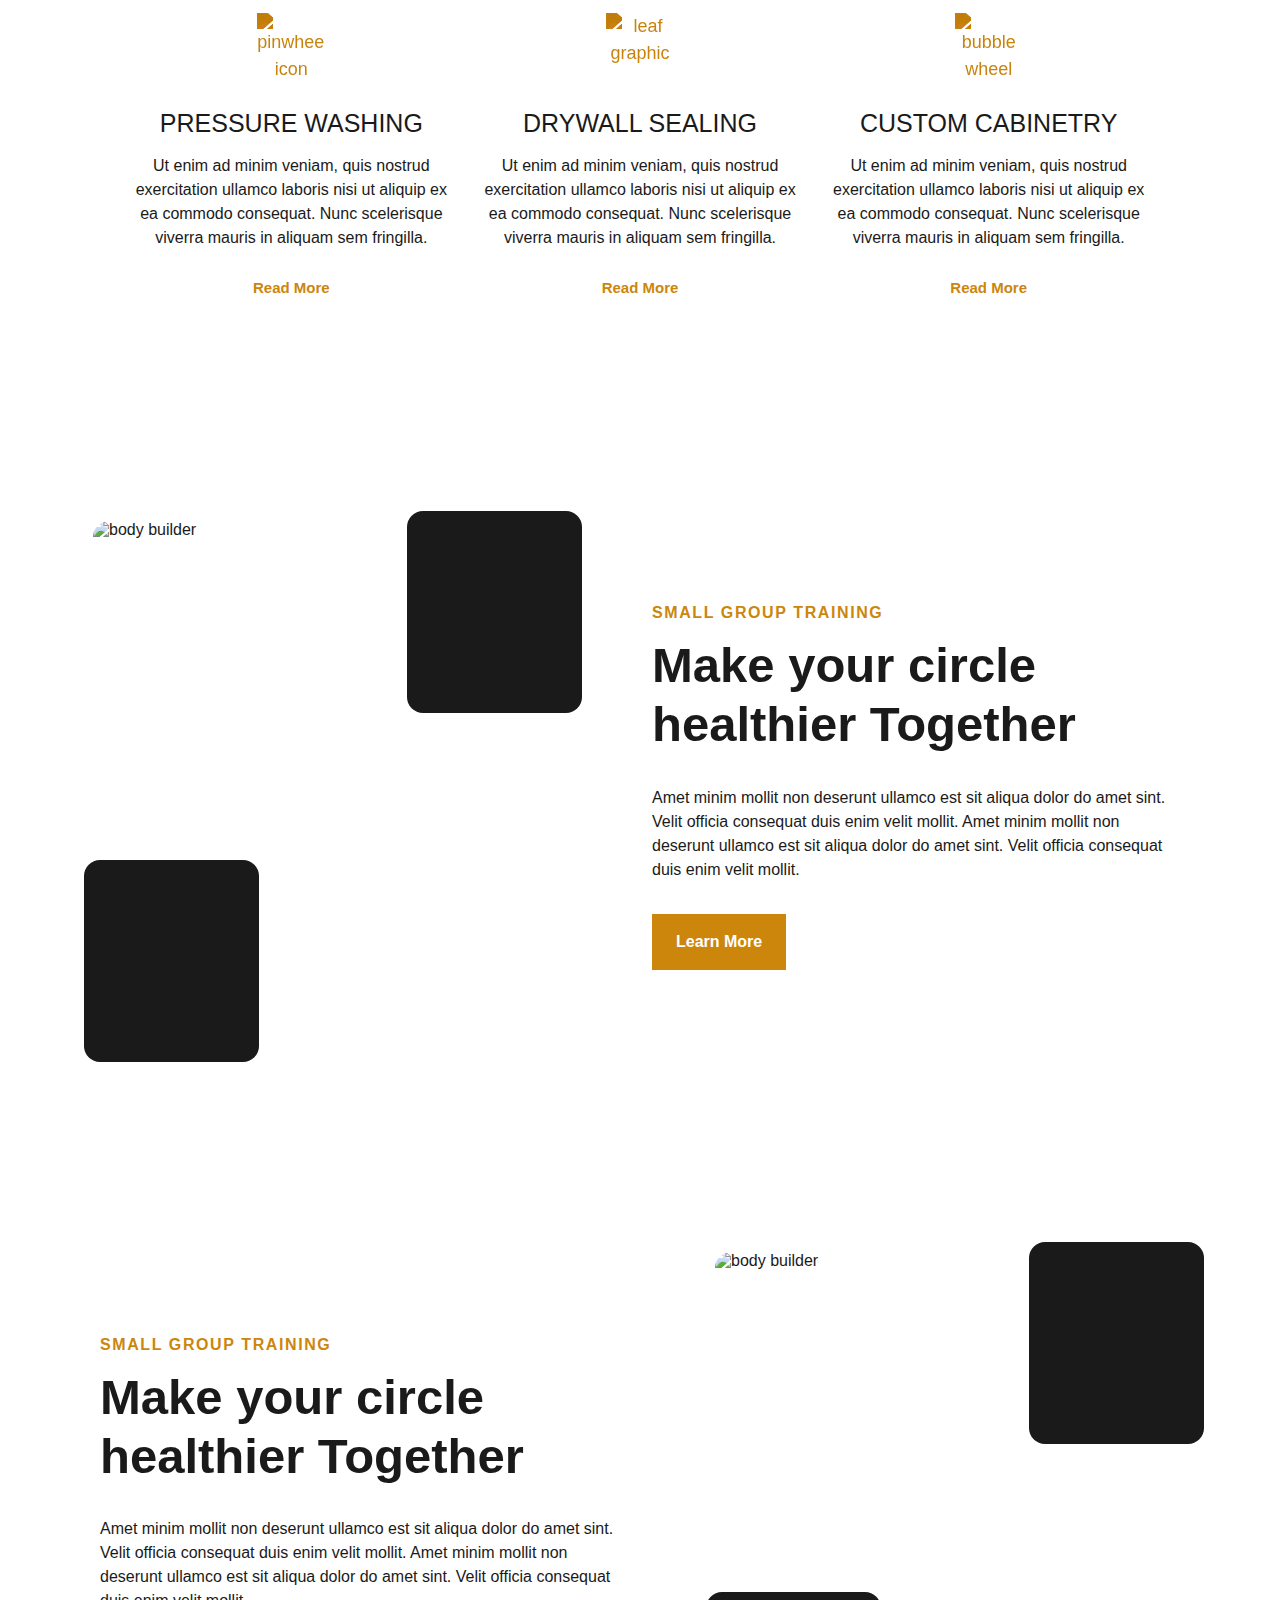
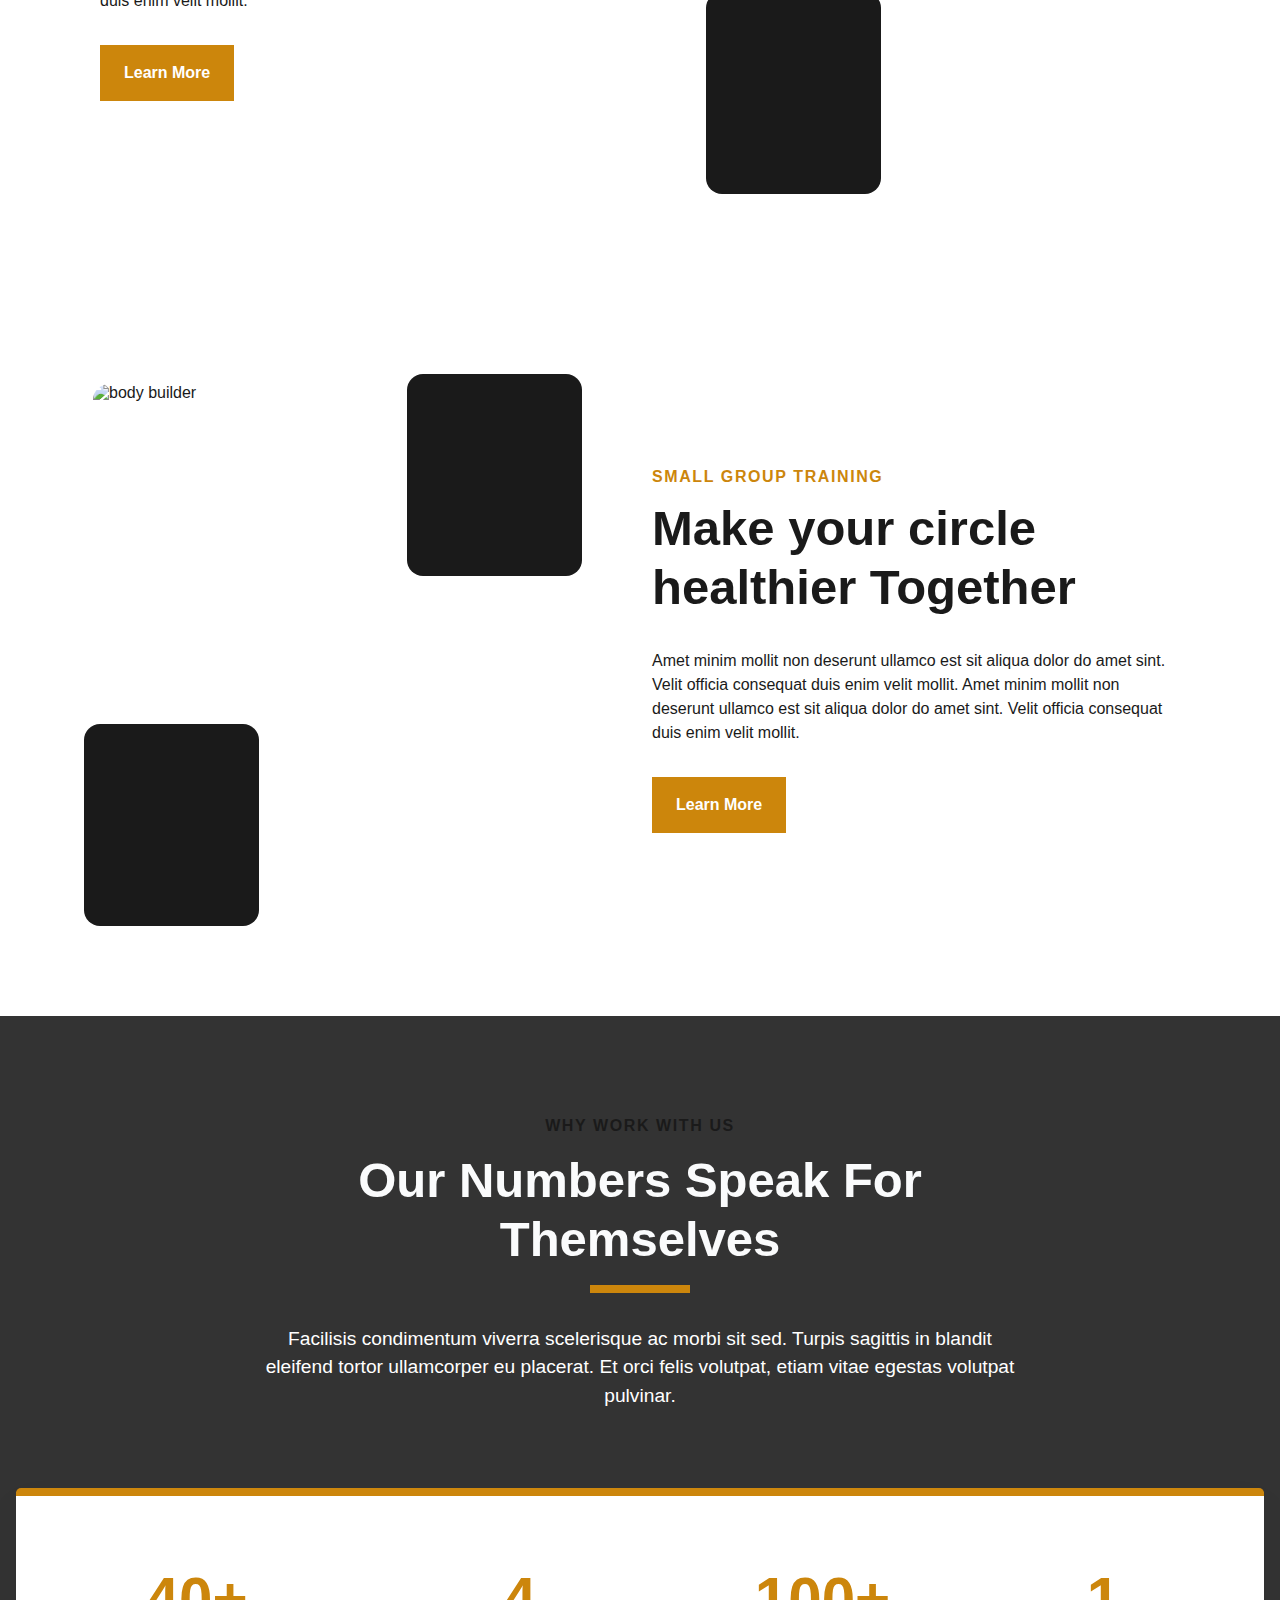
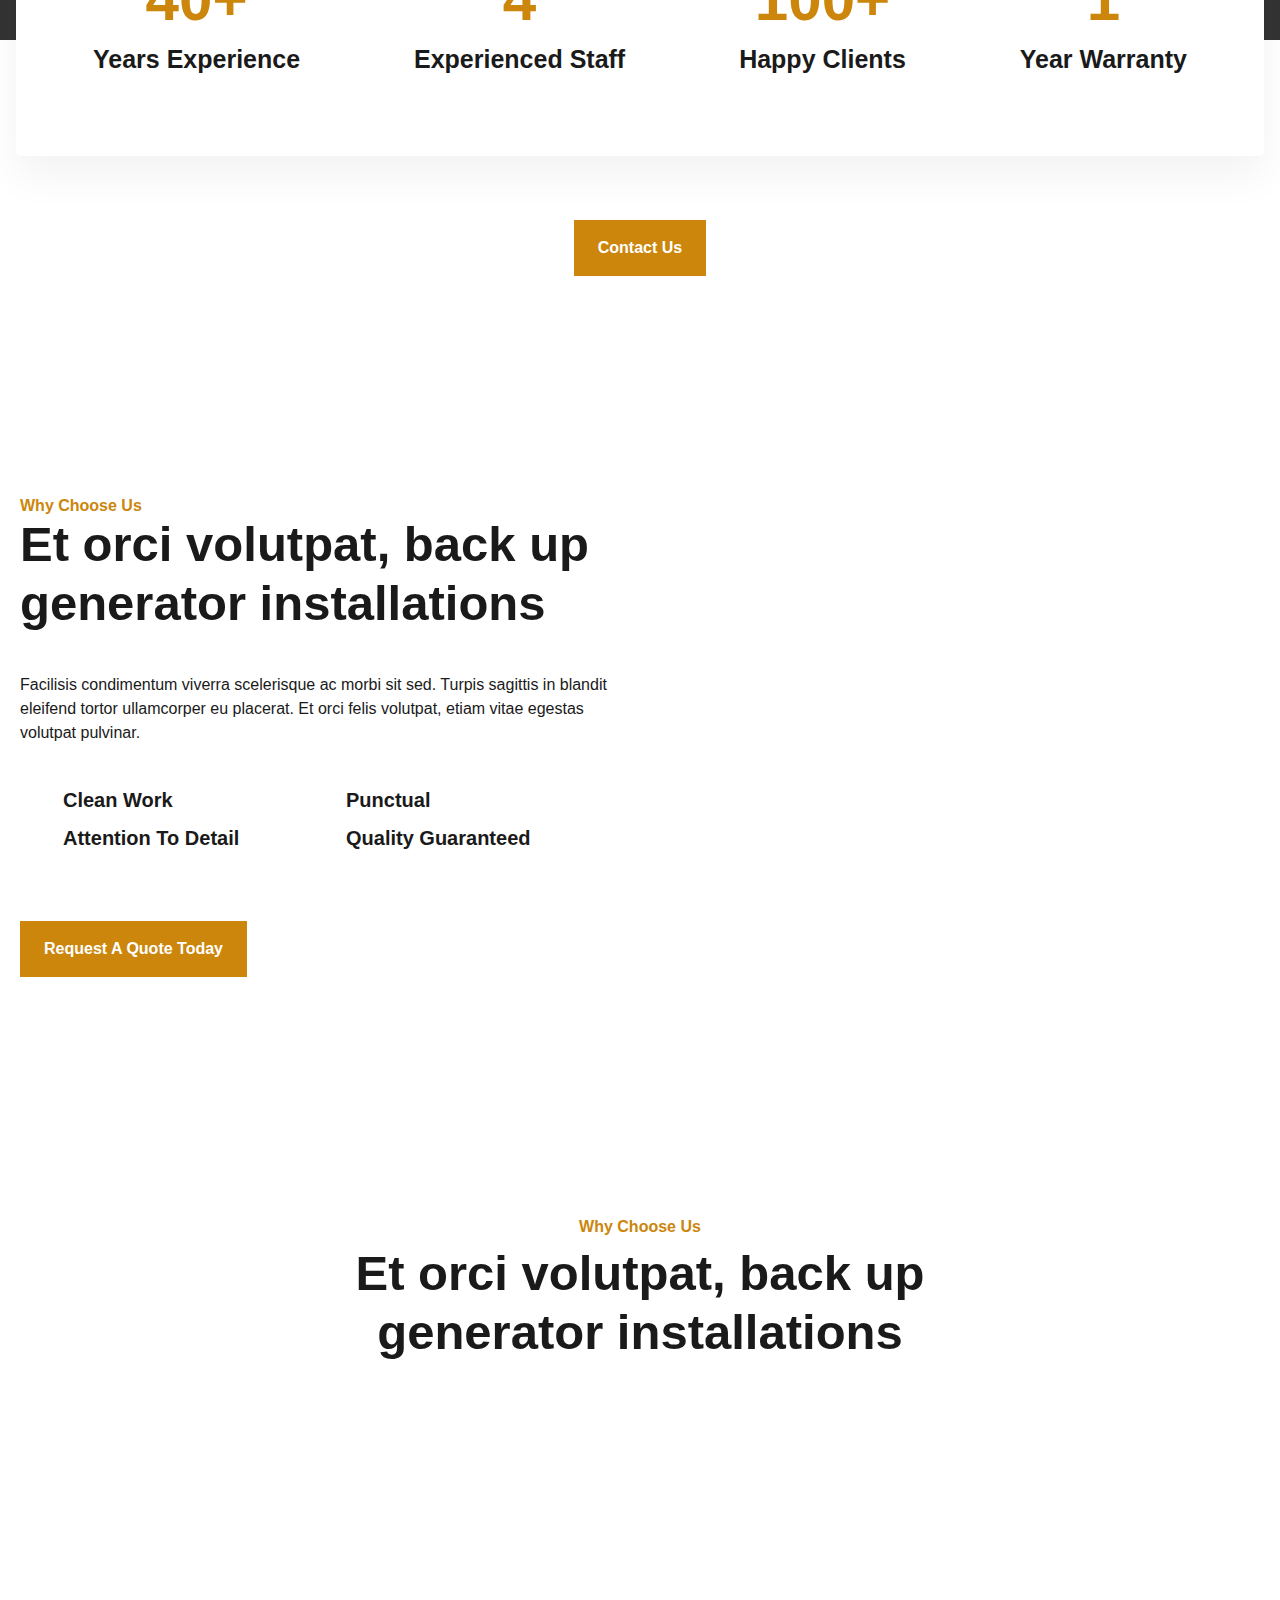
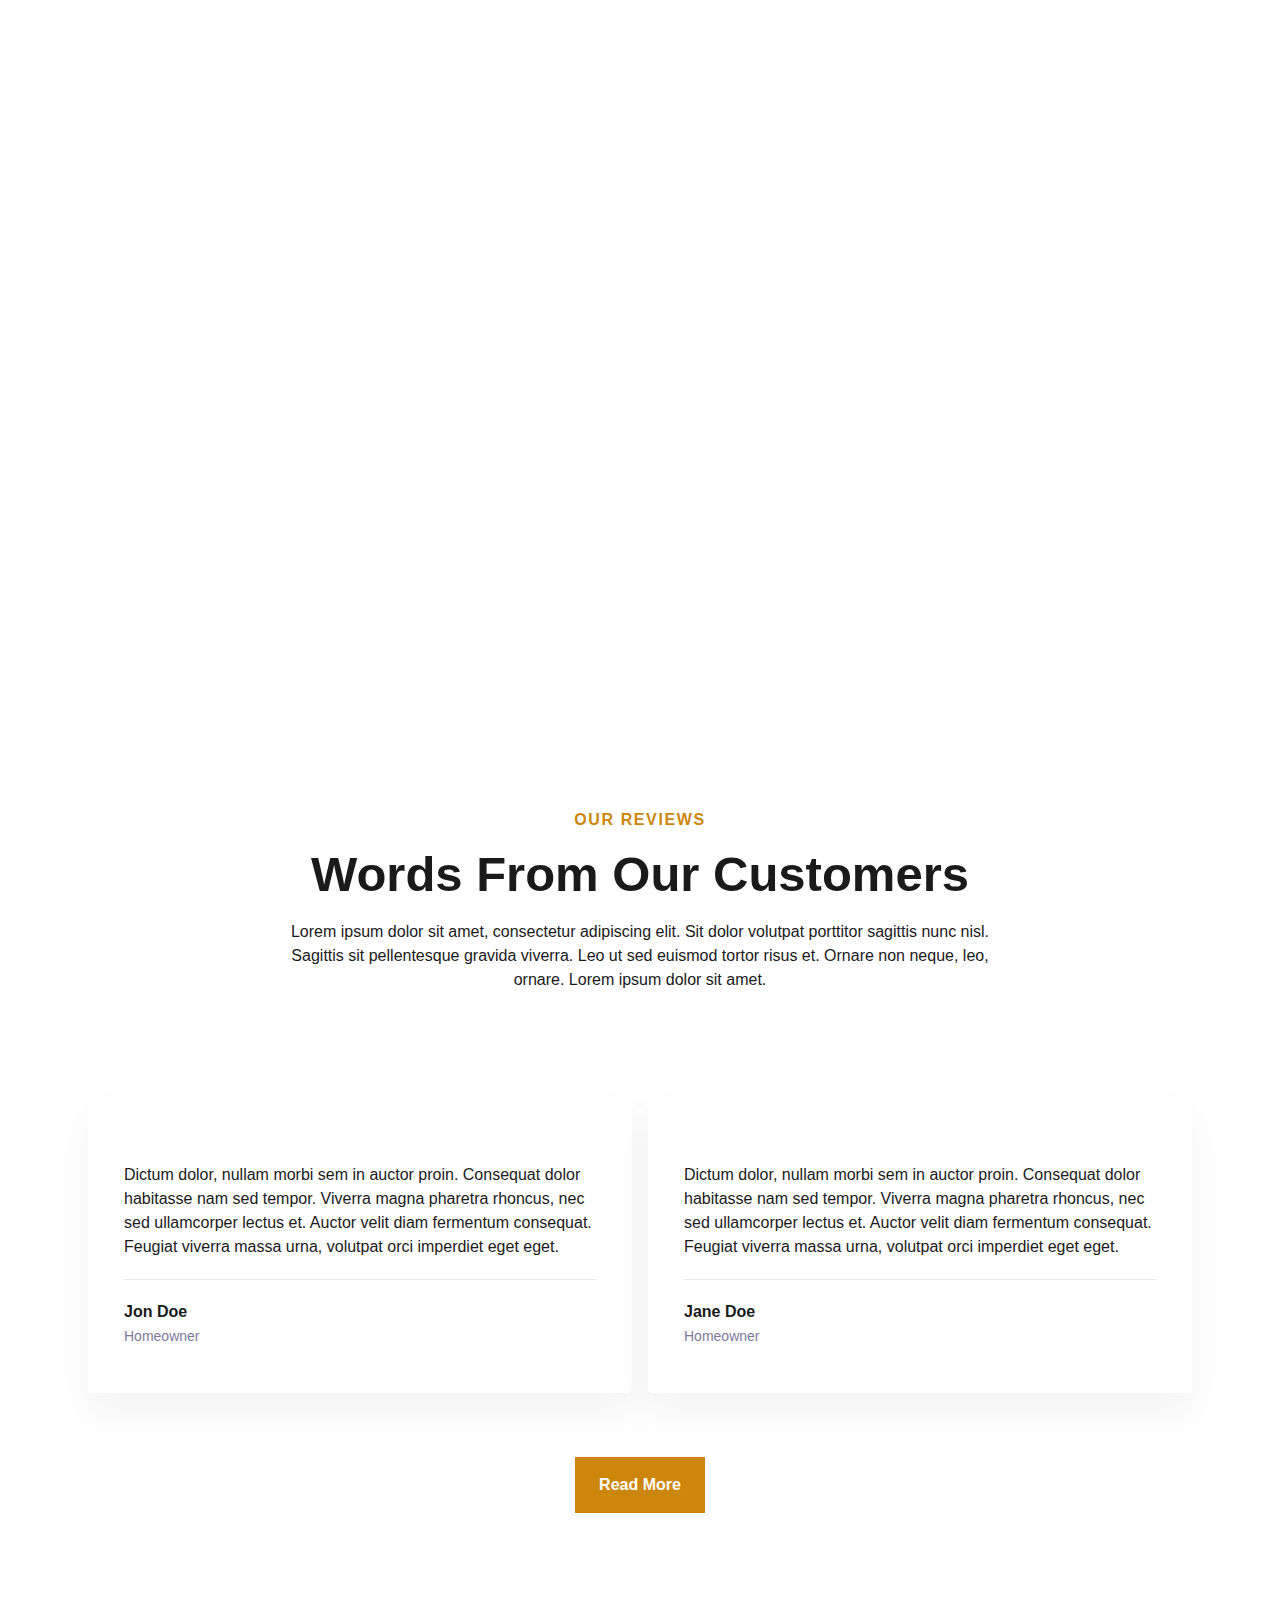
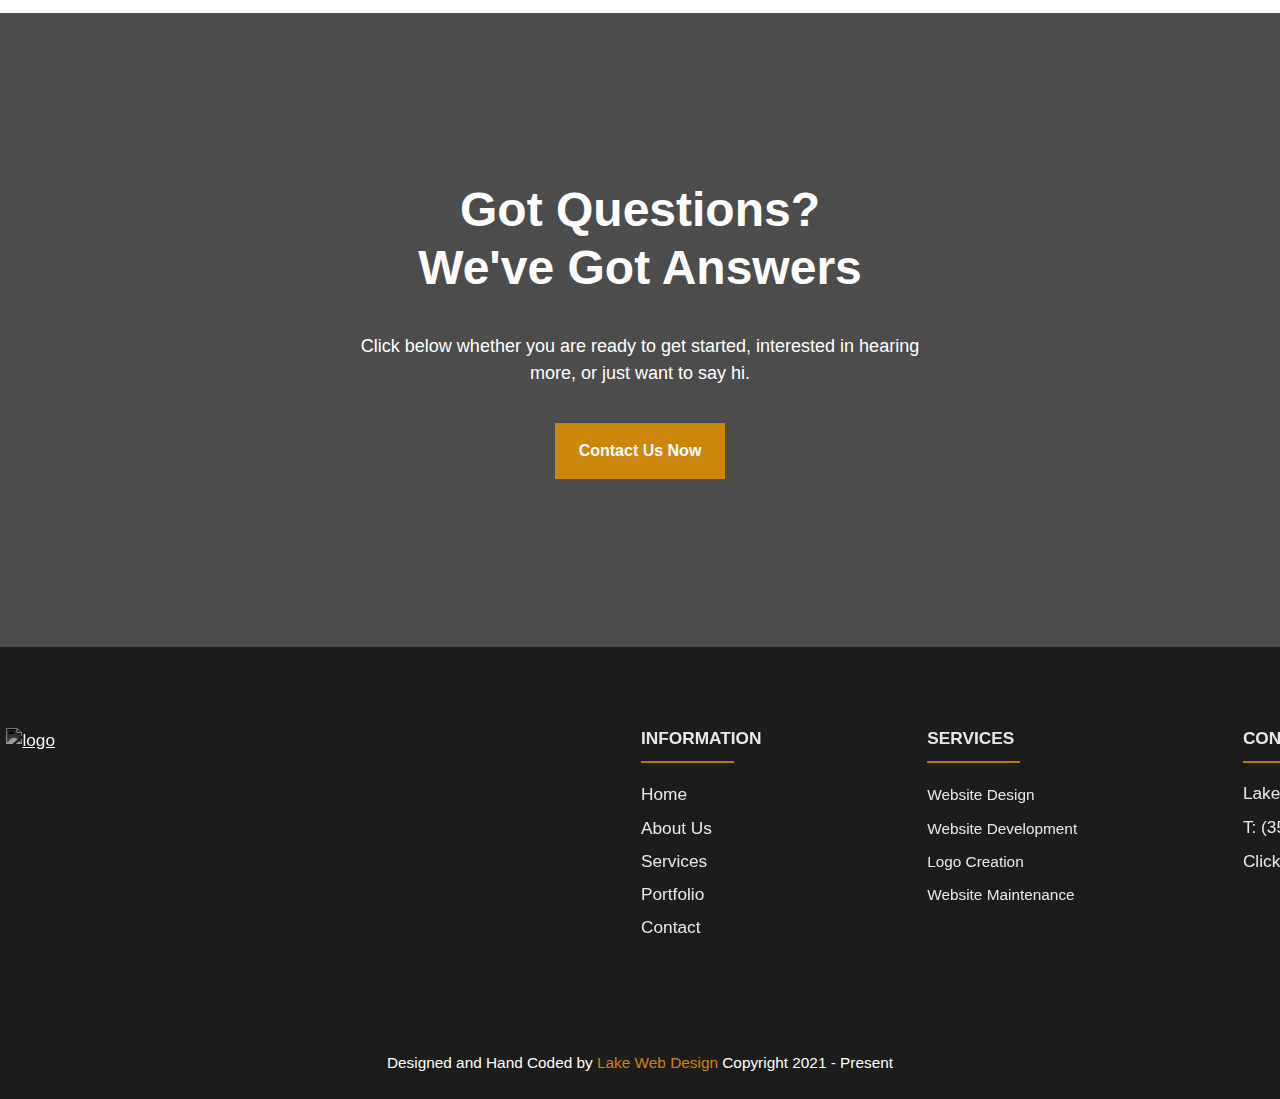
==== commit eaffbb45: "first commit" ====
--- a/index.html
+++ b/index.html
@@ -177,45 +177,40 @@
 
     <main>
       <!-- ============================================ -->
-      <!--                    LANDING                   -->
-      <!-- ============================================ -->
-
-      <section id="hero">
-        <div class="hero-content">
-          <div class="heroText">
-            <h1 id="home-h">
-              Expert Small Business Web Design and Development
-            </h1>
-            <p>
-              We offer top notch website design, development, maintenance, and
-              hosting at an unbeatable price.
-            </p>
-            <a
-              class="button-solid"
-              href="./contact.html"
-              target="_blank"
-              rel="noopener"
-            >
-              Get Started Now
-            </a>
-          </div>
+      <!--                    Hero                      -->
+      <!-- ============================================ -->
+
+      <section id="hero-3906">
+        <div class="cs-container">
+          <h1 class="cs-title">
+            Construction & Maintenance Experts in New York City
+          </h1>
+          <p class="cs-text">
+            Lorem ipsum dolor sit amet, consectetur adipiscing elit. At quis
+            donec eget tellus turpis imperdiet aenean libero.
+          </p>
+          <a href="" class="button-solid">Request Appointment</a>
         </div>
-        <picture>
+
+        <!-- Background Image -->
+        <picture class="cs-background" aria-hidden="true">
           <source
             media="(max-width: 600px)"
-            srcset="/images/lake-landing-m-min.webp"
+            srcset="
+              https://csimg.nyc3.digitaloceanspaces.com/Hero/kitchen-m.jpg
+            "
           />
           <source
             media="(min-width: 601px)"
-            srcset="/images/lake-landing-min.webp"
+            srcset="https://csimg.nyc3.digitaloceanspaces.com/Hero/kitchen.jpg"
           />
           <img
-            aria-hidden="true"
+            loading="lazy"
             decoding="async"
-            src="/images/lake-landing-min.webp"
-            alt="lake"
-            width="275"
-            height="132"
+            src="https://csimg.nyc3.digitaloceanspaces.com/Hero/kitchen.jpg"
+            alt="kitchen"
+            width="2250"
+            height="1500"
           />
         </picture>
       </section>
@@ -224,414 +219,847 @@
       <!--                  Services                    -->
       <!-- ============================================ -->
 
-      <section id="services" class="services">
-        <!-- Get Icons From flaticon.com -->
-        <div class="card">
-          <picture>
-            <img
-              aria-hidden="true"
-              decoding="async"
-              src="/images/web-design.png"
-              alt="computer with paint brush"
-              width="48"
-              height="48"
-            />
-          </picture>
-          <h2>Design</h2>
-          <p>
-            Clean, modern design focused on attracting and converting customers
-            for your business.
+      <section id="services">
+        <div class="container">
+          <h2 class="cs-title">
+            We are a Studio Based in New York, that Provides Hassle-Free
+            Backyard Transformation with Artistic Solutions.
+          </h2>
+          <p class="cs-text">
+            Call Us To Schedule An Appointment, Our Team Is Ready
           </p>
-        </div>
-        <div class="card">
-          <picture>
-            <img
-              aria-hidden="true"
-              decoding="async"
-              src="/images/web-programming.png"
-              alt="computer screen"
-              width="48"
-              height="48"
-            />
-          </picture>
-          <h2>Development</h2>
-          <p>
-            100% custom-coded website that will outperform any page builder
-            website.
-          </p>
-        </div>
-        <div class="card">
-          <picture>
-            <img
-              aria-hidden="true"
-              decoding="async"
-              src="/images/maintenance.png"
-              alt="hand holding a gear"
-              width="48"
-              height="48"
-            />
-          </picture>
-          <h2>Maintenance</h2>
-          <p>
-            Standard package includes hosting your website as well as unlimited
-            lifetime edits.
-          </p>
+          <!-- Image Grid -->
+          <div class="cs-mosaic">
+            <!-- Left Grid -->
+            <picture class="cs-picture cs-picture1">
+              <source
+                media="(max-width: 699px)"
+                srcset="
+                  https://csimg.nyc3.digitaloceanspaces.com/Services/gardening-mosaic.jpg
+                "
+              />
+              <source
+                media="(min-width: 700px)"
+                srcset="
+                  https://csimg.nyc3.digitaloceanspaces.com/Services/gardening-mosaic.jpg
+                "
+              />
+              <img
+                loading="lazy"
+                decoding="async"
+                src="https://csimg.nyc3.digitaloceanspaces.com/Services/gardening-mosaic.jpg"
+                alt="person gardening"
+                width="348"
+                height="433"
+              />
+            </picture>
+            <!-- Right Grid -->
+            <div class="cs-mosaic-right">
+              <!-- Top Strip Image -->
+              <picture class="cs-picture cs-picture2">
+                <source
+                  media="(max-width: 699px)"
+                  srcset="
+                    https://csimg.nyc3.digitaloceanspaces.com/Services/path-strip.jpg
+                  "
+                />
+                <source
+                  media="(min-width: 700px)"
+                  srcset="
+                    https://csimg.nyc3.digitaloceanspaces.com/Services/path-strip.jpg
+                  "
+                />
+                <img
+                  loading="lazy"
+                  decoding="async"
+                  src="https://csimg.nyc3.digitaloceanspaces.com/Services/path-strip.jpg"
+                  alt="garden pathway"
+                  width="714"
+                  height="138"
+                />
+              </picture>
+              <!-- Bottom 2 Images -->
+              <picture class="cs-picture cs-picture3">
+                <source
+                  media="(max-width: 699px)"
+                  srcset="
+                    https://csimg.nyc3.digitaloceanspaces.com/Services/urban-sqaure.jpg
+                  "
+                />
+                <source
+                  media="(min-width: 700px)"
+                  srcset="
+                    https://csimg.nyc3.digitaloceanspaces.com/Services/urban-sqaure.jpg
+                  "
+                />
+                <img
+                  loading="lazy"
+                  decoding="async"
+                  src="https://csimg.nyc3.digitaloceanspaces.com/Services/urban-sqaure.jpg"
+                  alt="person gardening"
+                  width="348"
+                  height="275"
+                />
+              </picture>
+              <picture class="cs-picture cs-picture4">
+                <source
+                  media="(max-width: 699px)"
+                  srcset="
+                    https://csimg.nyc3.digitaloceanspaces.com/Services/people-square.jpg
+                  "
+                />
+                <source
+                  media="(min-width: 700px)"
+                  srcset="
+                    https://csimg.nyc3.digitaloceanspaces.com/Services/people-square.jpg
+                  "
+                />
+                <img
+                  loading="lazy"
+                  decoding="async"
+                  src="https://csimg.nyc3.digitaloceanspaces.com/Services/people-square.jpg"
+                  alt="person gardening"
+                  width="348"
+                  height="275"
+                />
+              </picture>
+            </div>
+          </div>
+          <!-- Bottom UL -->
+          <ul class="cs-card-group">
+            <li class="cs-item">
+              <img
+                class="cs-item-image"
+                loading="lazy"
+                decoding="async"
+                src="https://csimg.nyc3.digitaloceanspaces.com/Services/pinwheel.svg"
+                alt="pinwheel icon"
+                width="68"
+                height="68"
+              />
+              <h3 class="cs-heading3">Pressure Washing</h3>
+              <p class="cs-item-text">
+                Ut enim ad minim veniam, quis nostrud exercitation ullamco
+                laboris nisi ut aliquip ex ea commodo consequat. Nunc
+                scelerisque viverra mauris in aliquam sem fringilla.
+              </p>
+              <a
+                aria-label="read more about (blank)"
+                href=""
+                class="cs-item-link"
+                >Read More</a
+              >
+            </li>
+            <li class="cs-item">
+              <img
+                class="cs-item-image"
+                loading="lazy"
+                decoding="async"
+                src="https://csimg.nyc3.digitaloceanspaces.com/Services/leaf.svg"
+                alt="leaf graphic"
+                width="68"
+                height="68"
+              />
+              <h3 class="cs-heading3">Drywall Sealing</h3>
+              <p class="cs-item-text">
+                Ut enim ad minim veniam, quis nostrud exercitation ullamco
+                laboris nisi ut aliquip ex ea commodo consequat. Nunc
+                scelerisque viverra mauris in aliquam sem fringilla.
+              </p>
+              <a
+                aria-label="read more about (blank)"
+                href=""
+                class="cs-item-link"
+                >Read More</a
+              >
+            </li>
+            <li class="cs-item">
+              <img
+                class="cs-item-image"
+                loading="lazy"
+                decoding="async"
+                src="https://csimg.nyc3.digitaloceanspaces.com/Services/bubble-wheel.svg"
+                alt="bubble wheel icon"
+                width="68"
+                height="68"
+              />
+              <h3 class="cs-heading3">Custom Cabinetry</h3>
+              <p class="cs-item-text">
+                Ut enim ad minim veniam, quis nostrud exercitation ullamco
+                laboris nisi ut aliquip ex ea commodo consequat. Nunc
+                scelerisque viverra mauris in aliquam sem fringilla.
+              </p>
+              <a
+                aria-label="read more about (blank)"
+                href=""
+                class="cs-item-link"
+                >Read More</a
+              >
+            </li>
+          </ul>
         </div>
       </section>
 
       <!-- ============================================ -->
-      <!--                   About                      -->
-      <!-- ============================================ -->
-
-      <section id="sidebyside" class="sidebyside">
-        <div class="container">
-          <div class="content">
-            <h2 class="title">WHAT WE DO</h2>
-            <p>
-              Custom coded, standard 5 page small business websites for $0 down
-              and just $100 a month. Every line of code is custom written to
-              ensure the highest possible performance.
-            </p>
-            <p>
-              <strong>With Us You Get:</strong>
-            </p>
-            <ul>
-              <li>
-                <img
-                  aria-hidden="true"
-                  loading="lazy"
-                  decoding="async"
-                  src="/images/check.svg"
-                  alt="check mark"
-                  width="20"
-                  height="20"
-                />
-                <span>Website Design & Development</span>
-              </li>
-              <li>
-                <img
-                  aria-hidden="true"
-                  loading="lazy"
-                  decoding="async"
-                  src="/images/check.svg"
-                  alt="check mark"
-                  width="20"
-                  height="20"
-                />
-                <span>Website Hosting Included</span>
-              </li>
-              <li>
-                <img
-                  aria-hidden="true"
-                  loading="lazy"
-                  decoding="async"
-                  src="/images/check.svg"
-                  alt="check mark"
-                  width="20"
-                  height="20"
-                />
-                <span>Unlimited Edits</span>
-              </li>
-              <li>
-                <img
-                  aria-hidden="true"
-                  loading="lazy"
-                  decoding="async"
-                  src="/images/check.svg"
-                  alt="check mark"
-                  width="20"
-                  height="20"
-                />
-                <span
-                  >Fully Responsive Website Perfect for Mobile or Desktop</span
-                >
-              </li>
-              <li>
-                <img
-                  aria-hidden="true"
-                  loading="lazy"
-                  decoding="async"
-                  src="/images/check.svg"
-                  alt="check mark"
-                  width="20"
-                  height="20"
-                />
-                <span>Mobile-First Design</span>
-              </li>
-            </ul>
-            <p>
-              We specialize in custom coded websites for small businesses
-              created with a mobile-first design. We know that more than 60% of
-              all web traffic comes from mobile devices so we ensure your
-              customers get a quality experience no matter what device they are
-              on.
-            </p>
-            <a class="button-solid" href="/services.html"
-              >More About Our Services</a
-            >
-          </div>
-          <picture class="image-box">
-            <source
-              media="(max-width: 600px)"
-              srcset="/images/design-team.svg"
-            />
-            <source
-              media="(min-width: 601px)"
-              srcset="/images/design-team.svg"
-            />
-            <img
-              aria-hidden="true"
-              loading="lazy"
-              decoding="async"
-              src="/images/design-team.svg"
-              alt="design team"
-              width="400"
-              height="662"
-            />
-          </picture>
-        </div>
-      </section>
-
-      <!-- ============================================ -->
-      <!--          Extra Content For Ranking           -->
-      <!-- ============================================ -->
-
-      <section id="sidebyside-reverse">
-        <div class="container">
-          <div class="content">
-            <h2 class="title">ABOUT US</h2>
-            <p>
-              We are a family-owned small business web design and development
-              agency specializing in custom-coded websites for small businesses.
-            </p>
-            <p>
-              We pride ourselves on providing big business services at a small
-              business price. We cater to the small business market to bring
-              high quality, high performing websites at a a price that can't be
-              beat.
-            </p>
-            <a class="button-solid" href="/about.html">More About Us</a>
-          </div>
-          <picture class="image-box">
-            <source
-              media="(max-width: 600px)"
-              srcset="/images/family-min.webp"
-            />
-            <source
-              media="(min-width: 601px)"
-              srcset="/images/family-min.webp"
-            />
-            <img
-              aria-hidden="true"
-              loading="lazy"
-              decoding="async"
-              src="/images/family-min.webp"
-              alt="family"
-              width="400"
-              height="662"
-            />
-          </picture>
-        </div>
-      </section>
-
-      <!-- ============================================ -->
       <!--                 Side By Side                 -->
       <!-- ============================================ -->
 
-      <section id="sbs-7843">
+      <section id="sbs">
         <div class="cs-container">
           <!-- Left Image Section -->
           <picture class="cs-left" aria-hidden="true">
             <source
               media="(max-width: 600px)"
-              srcset="../images/prof1-min.webp"
+              srcset="
+                https://csimg.nyc3.digitaloceanspaces.com/SideBySide/body-builder-m.jpg
+              "
             />
             <source
               media="(min-width: 601px)"
-              srcset="../images/prof1-min.webp"
+              srcset="
+                https://csimg.nyc3.digitaloceanspaces.com/SideBySide/body-builder.jpg
+              "
             />
             <img
               loading="lazy"
               decoding="async"
-              src="../images/prof1-min.webp"
-              alt="ryan"
-              width="350"
-              height="350"
+              src="https://csimg.nyc3.digitaloceanspaces.com/SideBySide/body-builder.jpg"
+              alt="body builder"
+              width="500"
+              height="552"
             />
           </picture>
           <!-- Right Content Section-->
           <div class="cs-right">
-            <span class="cs-topper">Co-Owner/Lead Developer</span>
-            <h2 class="cs-title">Ryan G.</h2>
+            <span class="cs-topper">Small Group Training</span>
+            <h2 class="cs-title">Make your circle healthier Together</h2>
             <p class="cs-text">
-              Ryan is an experienced software developer with the skills and
-              knowledge to bring any idea to life.
+              Amet minim mollit non deserunt ullamco est sit aliqua dolor do
+              amet sint. Velit officia consequat duis enim velit mollit. Amet
+              minim mollit non deserunt ullamco est sit aliqua dolor do amet
+              sint. Velit officia consequat duis enim velit mollit.
             </p>
             <a
               class="button-solid"
-              aria-label="read more about our services"
-              href="./about.html"
-              >About Us</a
+              aria-label="learn more about our programs"
+              href=""
+              >Learn More</a
             >
           </div>
         </div>
       </section>
 
       <!-- ============================================ -->
-      <!--             Side By Side Reverse             -->
-      <!-- ============================================ -->
-
-      <section id="sbs-7843-r">
+      <!--               SBS Reverse Pair               -->
+      <!-- ============================================ -->
+
+      <section id="sbs-r">
         <div class="cs-container">
           <!-- Left Image Section -->
           <picture class="cs-left" aria-hidden="true">
             <source
               media="(max-width: 600px)"
-              srcset="../images/meaghan-min.webp"
+              srcset="
+                https://csimg.nyc3.digitaloceanspaces.com/SideBySide/body-builder-m.jpg
+              "
             />
             <source
               media="(min-width: 601px)"
-              srcset="../images/meaghan-min.webp"
+              srcset="
+                https://csimg.nyc3.digitaloceanspaces.com/SideBySide/body-builder.jpg
+              "
             />
             <img
               loading="lazy"
               decoding="async"
-              src="../images/meaghan-min.webp"
-              alt="meaghan"
-              width="350"
-              height="350"
+              src="https://csimg.nyc3.digitaloceanspaces.com/SideBySide/body-builder.jpg"
+              alt="body builder"
+              width="500"
+              height="552"
             />
           </picture>
           <!-- Right Content Section-->
           <div class="cs-right">
-            <span class="cs-topper">Co-Owner/Lead Designer</span>
-            <h2 class="cs-title">Meaghan G.</h2>
+            <span class="cs-topper">Small Group Training</span>
+            <h2 class="cs-title">Make your circle healthier Together</h2>
             <p class="cs-text">
-              Meaghan is the creative mind behind Lake Web Design. She handles
-              all website designs, logo creation and any requests for design
-              updates for the life of the website.
+              Amet minim mollit non deserunt ullamco est sit aliqua dolor do
+              amet sint. Velit officia consequat duis enim velit mollit. Amet
+              minim mollit non deserunt ullamco est sit aliqua dolor do amet
+              sint. Velit officia consequat duis enim velit mollit.
             </p>
             <a
               class="button-solid"
-              aria-label="read more about our services"
-              href="./about.html"
-              >About Us</a
+              aria-label="learn more about our programs"
+              href=""
+              >Learn More</a
             >
           </div>
         </div>
       </section>
 
       <!-- ============================================ -->
-      <!--                   Services                   -->
-      <!-- ============================================ -->
-
-      <section id="services-9573">
-        <div class="container">
-          <h2 class="cs-title">OUR PORTFOLIO</h2>
-
-          <ul class="cs-card-group">
+      <!--              SBS Reverse Triplet             -->
+      <!-- ============================================ -->
+
+      <section id="sbs-rt">
+        <div class="cs-container">
+          <!-- Left Image Section -->
+          <picture class="cs-left" aria-hidden="true">
+            <source
+              media="(max-width: 600px)"
+              srcset="
+                https://csimg.nyc3.digitaloceanspaces.com/SideBySide/body-builder-m.jpg
+              "
+            />
+            <source
+              media="(min-width: 601px)"
+              srcset="
+                https://csimg.nyc3.digitaloceanspaces.com/SideBySide/body-builder.jpg
+              "
+            />
+            <img
+              loading="lazy"
+              decoding="async"
+              src="https://csimg.nyc3.digitaloceanspaces.com/SideBySide/body-builder.jpg"
+              alt="body builder"
+              width="500"
+              height="552"
+            />
+          </picture>
+          <!-- Right Content Section-->
+          <div class="cs-right">
+            <span class="cs-topper">Small Group Training</span>
+            <h2 class="cs-title">Make your circle healthier Together</h2>
+            <p class="cs-text">
+              Amet minim mollit non deserunt ullamco est sit aliqua dolor do
+              amet sint. Velit officia consequat duis enim velit mollit. Amet
+              minim mollit non deserunt ullamco est sit aliqua dolor do amet
+              sint. Velit officia consequat duis enim velit mollit.
+            </p>
+            <a
+              class="button-solid"
+              aria-label="learn more about our programs"
+              href=""
+              >Learn More</a
+            >
+          </div>
+        </div>
+      </section>
+
+      <!-- ============================================ -->
+      <!--                   Stats                      -->
+      <!-- ============================================ -->
+
+      <section id="stats">
+        <div class="cs-container">
+          <span class="cs-topper">Why Work with Us</span>
+          <h2 class="cs-title">Our Numbers Speak For Themselves</h2>
+          <p class="cs-text">
+            Facilisis condimentum viverra scelerisque ac morbi sit sed. Turpis
+            sagittis in blandit eleifend tortor ullamcorper eu placerat. Et orci
+            felis volutpat, etiam vitae egestas volutpat pulvinar.
+          </p>
+          <ul class="cs-stats-group">
             <li class="cs-item">
-              <picture class="cs-picture" aria-hidden="true">
-                <source media="(max-width: 600px)" srcset="../images/cup.jpg" />
-                <source media="(min-width: 601px)" srcset="../images/cup.jpg" />
-                <img loading="lazy" decoding="../images/cup.jpg" alt="cup" />
-              </picture>
-              <div class="cs-box">
-                <h2 class="cs-heading2">Custom Creations</h2>
-                <div class="cs-content-group">
-                  <p class="cs-item-p">
-                    Website for a small business specializing in creating custom
-                    items.
-                  </p>
-                  <a
-                    class="cs-link"
-                    target="_blank"
-                    aria-label="read more about foyers"
-                    href="https://www.customcreationsbyangela.com/"
-                    >View Site</a
-                  >
-                </div>
-              </div>
+              <span class="cs-number">40+</span>
+              <span class="cs-stat-text">Years Experience</span>
             </li>
             <li class="cs-item">
-              <picture class="cs-picture" aria-hidden="true">
-                <source
-                  media="(max-width: 600px)"
-                  srcset="
-                    https://csimg.nyc3.digitaloceanspaces.com/Services/posh-bathroom-m.jpg
-                  "
-                />
-                <source
-                  media="(min-width: 601px)"
-                  srcset="
-                    https://csimg.nyc3.digitaloceanspaces.com/Services/posh-bathroom.jpg
-                  "
-                />
-                <img
-                  loading="lazy"
-                  decoding="https://csimg.nyc3.digitaloceanspaces.com/Services/posh-bathroom.jpg"
-                  alt="living room"
-                  width="348"
-                  height="433"
-                />
-              </picture>
-              <div class="cs-box">
-                <h2 class="cs-heading2">Your Site Here</h2>
-                <div class="cs-content-group">
-                  <p class="cs-item-p">
-                    Interested in a brand new, modern, fast, accessible and
-                    sleek website for your small business, click below to get
-                    started.
-                  </p>
-                  <a
-                    class="cs-link"
-                    aria-label="read more about foyers"
-                    href="./contact.html"
-                    >Contact Us</a
-                  >
-                </div>
-              </div>
+              <span class="cs-number">4</span>
+              <span class="cs-stat-text">Experienced Staff</span>
             </li>
             <li class="cs-item">
-              <picture class="cs-picture" aria-hidden="true">
-                <source
-                  media="(max-width: 600px)"
-                  srcset="
-                    https://csimg.nyc3.digitaloceanspaces.com/Services/living-room-m.jpg
-                  "
-                />
-                <source
-                  media="(min-width: 601px)"
-                  srcset="
-                    https://csimg.nyc3.digitaloceanspaces.com/Services/living-room.jpg
-                  "
-                />
-                <img
-                  loading="lazy"
-                  decoding="https://csimg.nyc3.digitaloceanspaces.com/Services/living-room.jpg"
-                  alt="living room"
-                  width="348"
-                  height="433"
-                />
-              </picture>
-              <div class="cs-box">
-                <h2 class="cs-heading2">Your Site Here</h2>
-                <div class="cs-content-group">
-                  <p class="cs-item-p">
-                    Interested in a brand new, modern, fast, accessible and
-                    sleek website for your small business, click below to get
-                    started.
-                  </p>
-                  <a
-                    class="cs-link"
-                    aria-label="read more about foyers"
-                    href="./contact.html"
-                    >Contact Us</a
-                  >
-                </div>
-              </div>
+              <span class="cs-number">100+</span>
+              <span class="cs-stat-text">Happy Clients</span>
+            </li>
+            <li class="cs-item">
+              <span class="cs-number">1</span>
+              <span class="cs-stat-text">Year Warranty</span>
             </li>
           </ul>
+        </div>
+        <!--Background Image-->
+        <picture aria-hidden="true" class="cs-background">
+          <source
+            media="(max-width: 600px)"
+            srcset="https://csimg.nyc3.digitaloceanspaces.com/Stats/bg-m.jpg"
+          />
+          <source
+            media="(min-width: 601px)"
+            srcset="https://csimg.nyc3.digitaloceanspaces.com/Stats/bg.jpg"
+          />
+          <img
+            loading="lazy"
+            decoding="async"
+            src="https://csimg.nyc3.digitaloceanspaces.com/Stats/bg.jpg"
+            alt="brick wall"
+            width="1920"
+            height="1282"
+          />
+        </picture>
+        <a href="" class="button-solid">Contact Us</a>
+      </section>
+
+      <section id="why-choose">
+        <div class="container">
+          <div class="cs-content-group">
+            <span class="cs-topper">Why Choose Us</span>
+            <h2 class="cs-title">
+              Et orci volutpat, back up generator installations
+            </h2>
+            <p class="cs-text">
+              Facilisis condimentum viverra scelerisque ac morbi sit sed. Turpis
+              sagittis in blandit eleifend tortor ullamcorper eu placerat. Et
+              orci felis volutpat, etiam vitae egestas volutpat pulvinar.
+            </p>
+            <ul class="cs-ul">
+              <li class="cs-li">
+                <img
+                  class="cs-li-img"
+                  aria-hidden="true"
+                  loading="lazy"
+                  decoding="async"
+                  src="https://csimg.nyc3.digitaloceanspaces.com/Why-Choose/yellow-check.svg"
+                  alt="checkmark"
+                  width="27"
+                  height="27"
+                />
+                Clean Work
+              </li>
+              <li class="cs-li">
+                <img
+                  class="cs-li-img"
+                  aria-hidden="true"
+                  loading="lazy"
+                  decoding="async"
+                  src="https://csimg.nyc3.digitaloceanspaces.com/Why-Choose/yellow-check.svg"
+                  alt="checkmark"
+                  width="27"
+                  height="27"
+                />
+                Attention To Detail
+              </li>
+              <li class="cs-li">
+                <img
+                  class="cs-li-img"
+                  aria-hidden="true"
+                  loading="lazy"
+                  decoding="async"
+                  src="https://csimg.nyc3.digitaloceanspaces.com/Why-Choose/yellow-check.svg"
+                  alt="checkmark"
+                  width="27"
+                  height="27"
+                />
+                Punctual
+              </li>
+              <li class="cs-li">
+                <img
+                  class="cs-li-img"
+                  aria-hidden="true"
+                  loading="lazy"
+                  decoding="async"
+                  src="https://csimg.nyc3.digitaloceanspaces.com/Why-Choose/yellow-check.svg"
+                  alt="checkmark"
+                  width="27"
+                  height="27"
+                />
+                Quality Guaranteed
+              </li>
+            </ul>
+            <a href="" class="button-solid">Request A Quote Today</a>
+          </div>
+        </div>
+        <!-- Right Image -->
+        <picture class="cs-picture">
+          <source
+            media="(max-width: 600px)"
+            srcset="
+              https://csimg.nyc3.digitaloceanspaces.com/Why-Choose/lightbulb-m.jpg
+            "
+          />
+          <source
+            media="(min-width: 601px)"
+            srcset="
+              https://csimg.nyc3.digitaloceanspaces.com/Why-Choose/lightbulb.jpg
+            "
+          />
+          <img
+            aria-hidden="true"
+            loading="lazy"
+            decoding="async"
+            src="https://csimg.nyc3.digitaloceanspaces.com/Why-Choose/lightbulb.jpg"
+            alt="lightbulbs on a wire"
+            width="858"
+            height="781"
+          />
+        </picture>
+      </section>
+
+      <!-- ============================================ -->
+      <!--                   Gallery                    -->
+      <!-- ============================================ -->
+
+      <section id="gallery">
+        <div class="container">
+          <span class="cs-topper">Why Choose Us</span>
+          <h2 class="cs-title">
+            Et orci volutpat, back up generator installations
+          </h2>
+          <div class="cs-image-group">
+            <!-- Image 1 -->
+            <a class="cs-item" href="">
+              <picture class="cs-picture">
+                <source
+                  media="(max-width: 600px)"
+                  srcset="
+                    https://csimg.nyc3.digitaloceanspaces.com/Gallery/house1-m.jpg
+                  "
+                />
+                <source
+                  media="(min-width: 601px)"
+                  srcset="
+                    https://csimg.nyc3.digitaloceanspaces.com/Gallery/house1.jpg
+                  "
+                />
+                <img
+                  loading="lazy"
+                  decoding="async"
+                  src="https://csimg.nyc3.digitaloceanspaces.com/Gallery/house1.jpg"
+                  alt="fancy house"
+                  width="346"
+                  height="346"
+                />
+              </picture>
+              <!-- Hover Box -->
+              <div class="cs-hover-box">
+                <picture class="cs-icon">
+                  <img
+                    loading="lazy"
+                    decoding="async"
+                    src="https://csimg.nyc3.digitaloceanspaces.com/Gallery/orange-arrow-right.svg"
+                    alt="fancy house"
+                    width="20"
+                    height="20"
+                  />
+                </picture>
+                <h3 class="cs-heading3">Modern Architectual Design</h3>
+                <p class="cs-hover-box-p">
+                  Li Europan lingues es membres del sam familie. Lor separat
+                  existentie es un myth.
+                </p>
+              </div>
+            </a>
+            <!-- Image 2 -->
+            <a class="cs-item" href="">
+              <picture class="cs-picture">
+                <source
+                  media="(max-width: 600px)"
+                  srcset="
+                    https://csimg.nyc3.digitaloceanspaces.com/Gallery/house2-m.jpg
+                  "
+                />
+                <source
+                  media="(min-width: 601px)"
+                  srcset="
+                    https://csimg.nyc3.digitaloceanspaces.com/Gallery/house2.jpg
+                  "
+                />
+                <img
+                  loading="lazy"
+                  decoding="async"
+                  src="https://csimg.nyc3.digitaloceanspaces.com/Gallery/house2.jpg"
+                  alt="modern house"
+                  width="346"
+                  height="346"
+                />
+              </picture>
+              <!-- Hover Box -->
+              <div class="cs-hover-box">
+                <picture class="cs-icon">
+                  <img
+                    loading="lazy"
+                    decoding="async"
+                    src="https://csimg.nyc3.digitaloceanspaces.com/Gallery/orange-arrow-right.svg"
+                    alt="fancy house"
+                    width="20"
+                    height="20"
+                  />
+                </picture>
+                <h3 class="cs-heading3">Modern Architectual Design</h3>
+                <p class="cs-hover-box-p">
+                  Li Europan lingues es membres del sam familie. Lor separat
+                  existentie es un myth.
+                </p>
+              </div>
+            </a>
+            <!-- Image 3 -->
+            <a class="cs-item" href="">
+              <picture class="cs-picture">
+                <source
+                  media="(max-width: 600px)"
+                  srcset="
+                    https://csimg.nyc3.digitaloceanspaces.com/Gallery/house3-m.jpg
+                  "
+                />
+                <source
+                  media="(min-width: 601px)"
+                  srcset="
+                    https://csimg.nyc3.digitaloceanspaces.com/Gallery/house1.jpg
+                  "
+                />
+                <img
+                  aria-hidden="true"
+                  loading="lazy"
+                  decoding="async"
+                  src="https://csimg.nyc3.digitaloceanspaces.com/Gallery/house1.jpg"
+                  alt="modern home at night"
+                  width="346"
+                  height="346"
+                />
+              </picture>
+              <!-- Hover Box -->
+              <div class="cs-hover-box">
+                <picture class="cs-icon">
+                  <img
+                    loading="lazy"
+                    decoding="async"
+                    src="https://csimg.nyc3.digitaloceanspaces.com/Gallery/orange-arrow-right.svg"
+                    alt="fancy house"
+                    width="20"
+                    height="20"
+                  />
+                </picture>
+                <h3 class="cs-heading3">Modern Architectual Design</h3>
+                <p class="cs-hover-box-p">
+                  Li Europan lingues es membres del sam familie. Lor separat
+                  existentie es un myth.
+                </p>
+              </div>
+            </a>
+            <!-- Image 4 -->
+            <a class="cs-item" href="">
+              <picture class="cs-picture">
+                <source
+                  media="(max-width: 600px)"
+                  srcset="
+                    https://csimg.nyc3.digitaloceanspaces.com/Gallery/house4-m.jpg
+                  "
+                />
+                <source
+                  media="(min-width: 601px)"
+                  srcset="
+                    https://csimg.nyc3.digitaloceanspaces.com/Gallery/house4.jpg
+                  "
+                />
+                <img
+                  aria-hidden="true"
+                  loading="lazy"
+                  decoding="async"
+                  src="https://csimg.nyc3.digitaloceanspaces.com/Gallery/house4.jpg"
+                  alt="modern home"
+                  width="346"
+                  height="346"
+                />
+              </picture>
+              <!-- Hover Box -->
+              <div class="cs-hover-box">
+                <picture class="cs-icon">
+                  <img
+                    loading="lazy"
+                    decoding="async"
+                    src="https://csimg.nyc3.digitaloceanspaces.com/Gallery/orange-arrow-right.svg"
+                    alt="fancy house"
+                    width="20"
+                    height="20"
+                  />
+                </picture>
+                <h3 class="cs-heading3">Modern Architectual Design</h3>
+                <p class="cs-hover-box-p">
+                  Li Europan lingues es membres del sam familie. Lor separat
+                  existentie es un myth.
+                </p>
+              </div>
+            </a>
+            <!-- Image 5 -->
+            <a class="cs-item" href="">
+              <picture class="cs-picture">
+                <source
+                  media="(max-width: 600px)"
+                  srcset="
+                    https://csimg.nyc3.digitaloceanspaces.com/Gallery/house5-m.jpg
+                  "
+                />
+                <source
+                  media="(min-width: 601px)"
+                  srcset="
+                    https://csimg.nyc3.digitaloceanspaces.com/Gallery/house5.jpg
+                  "
+                />
+                <img
+                  aria-hidden="true"
+                  loading="lazy"
+                  decoding="async"
+                  src="https://csimg.nyc3.digitaloceanspaces.com/Gallery/house5.jpg"
+                  alt="appliance"
+                  width="346"
+                  height="346"
+                />
+              </picture>
+              <!-- Hover Box -->
+              <div class="cs-hover-box">
+                <picture class="cs-icon">
+                  <img
+                    loading="lazy"
+                    decoding="async"
+                    src="https://csimg.nyc3.digitaloceanspaces.com/Gallery/orange-arrow-right.svg"
+                    alt="fancy house"
+                    width="20"
+                    height="20"
+                  />
+                </picture>
+                <h3 class="cs-heading3">Modern Architectual Design</h3>
+                <p class="cs-hover-box-p">
+                  Li Europan lingues es membres del sam familie. Lor separat
+                  existentie es un myth.
+                </p>
+              </div>
+            </a>
+            <!-- Image 6 -->
+            <a class="cs-item" href="">
+              <picture class="cs-picture">
+                <source
+                  media="(max-width: 600px)"
+                  srcset="
+                    https://csimg.nyc3.digitaloceanspaces.com/Gallery/house6-m.jpg
+                  "
+                />
+                <source
+                  media="(min-width: 601px)"
+                  srcset="
+                    https://csimg.nyc3.digitaloceanspaces.com/Gallery/house6.jpg
+                  "
+                />
+                <img
+                  aria-hidden="true"
+                  loading="lazy"
+                  decoding="async"
+                  src="https://csimg.nyc3.digitaloceanspaces.com/Gallery/house6.jpg"
+                  alt="modern home"
+                  width="346"
+                  height="346"
+                />
+              </picture>
+              <!-- Hover Box -->
+              <div class="cs-hover-box">
+                <picture class="cs-icon">
+                  <img
+                    loading="lazy"
+                    decoding="async"
+                    src="https://csimg.nyc3.digitaloceanspaces.com/Gallery/orange-arrow-right.svg"
+                    alt="fancy house"
+                    width="20"
+                    height="20"
+                  />
+                </picture>
+                <h3 class="cs-heading3">Modern Architectual Design</h3>
+                <p class="cs-hover-box-p">
+                  Li Europan lingues es membres del sam familie. Lor separat
+                  existentie es un myth.
+                </p>
+              </div>
+            </a>
+          </div>
+        </div>
+      </section>
+
+      <!-- ============================================ -->
+      <!--                   Reviews                    -->
+      <!-- ============================================ -->
+
+      <section id="reviews">
+        <div class="cs-container">
+          <span class="cs-topper">Our Reviews</span>
+          <h2 class="cs-title">Words From Our Customers</h2>
+          <p class="cs-text">
+            Lorem ipsum dolor sit amet, consectetur adipiscing elit. Sit dolor
+            volutpat porttitor sagittis nunc nisl. Sagittis sit pellentesque
+            gravida viverra. Leo ut sed euismod tortor risus et. Ornare non
+            neque, leo, ornare. Lorem ipsum dolor sit amet.
+          </p>
+          <ul class="cs-card-group">
+            <!-- Review 1 -->
+            <li class="cs-item">
+              <img
+                class="cs-item-img"
+                aria-hidden="true"
+                loading="lazy"
+                decoding="async"
+                src="https://csimg.nyc3.digitaloceanspaces.com/Reviews/profile5.png"
+                alt="profile picture"
+                width="80"
+                height="80"
+              />
+              <p class="cs-item-p">
+                Dictum dolor, nullam morbi sem in auctor proin. Consequat dolor
+                habitasse nam sed tempor. Viverra magna pharetra rhoncus, nec
+                sed ullamcorper lectus et. Auctor velit diam fermentum
+                consequat. Feugiat viverra massa urna, volutpat orci imperdiet
+                eget eget.
+              </p>
+              <span class="cs-reviewer">
+                Jon Doe
+                <span class="cs-desc">Homeowner</span>
+              </span>
+              <img
+                class="cs-item-stars"
+                aria-hidden="true"
+                loading="lazy"
+                decoding="async"
+                src="https://csimg.nyc3.digitaloceanspaces.com/Reviews/stars-yellow.svg"
+                alt="stars"
+                width="96"
+                height="16"
+              />
+            </li>
+            <!-- Review 2 -->
+            <li class="cs-item">
+              <img
+                class="cs-item-img"
+                aria-hidden="true"
+                loading="lazy"
+                decoding="async"
+                src="https://csimg.nyc3.digitaloceanspaces.com/Reviews/profile-4.png"
+                alt="profile picture"
+                width="80"
+                height="80"
+              />
+              <p class="cs-item-p">
+                Dictum dolor, nullam morbi sem in auctor proin. Consequat dolor
+                habitasse nam sed tempor. Viverra magna pharetra rhoncus, nec
+                sed ullamcorper lectus et. Auctor velit diam fermentum
+                consequat. Feugiat viverra massa urna, volutpat orci imperdiet
+                eget eget.
+              </p>
+              <span class="cs-reviewer">
+                Jane Doe
+                <span class="cs-desc">Homeowner</span>
+              </span>
+              <img
+                class="cs-item-stars"
+                aria-hidden="true"
+                loading="lazy"
+                decoding="async"
+                src="https://csimg.nyc3.digitaloceanspaces.com/Reviews/stars-yellow.svg"
+                alt="stars"
+                width="96"
+                height="16"
+              />
+            </li>
+          </ul>
+          <a aria-label="read more reviews-8837" href="" class="button-solid"
+            >Read More</a
+          >
         </div>
       </section>
 
--- a/css/critical.css
+++ b/css/critical.css
@@ -1,36 +1,44 @@
 /*-- -------------------------- -->
-<---          Landing           -->
+<---           Hero             -->
 <--- -------------------------- -*/
-/* Mobile */
+/* Mobile - 360px */
 @media only screen and (min-width: 0em) {
-  #hero {
-    font-size: inherit;
-    padding-bottom: 16.875em;
-    padding-top: 9.375em;
+  #hero-3906 {
+    font-family: "Roboto", "Arial", sans-serif;
+    /* Centers button */
+    text-align: center;
+    /* 144px - 300px - leaving extra space for the navigation */
+    padding: clamp(144px, 25.95vw, 18.75em) 1rem 0;
+    /* 130px - 200px */
+    padding-bottom: clamp(130px, 12.5vw, 25em);
     position: relative;
     z-index: 1;
   }
-  #hero:before {
-    content: "";
-    position: absolute;
+  #hero-3906 .cs-background {
+    width: 100%;
+    height: 100%;
     display: block;
-    height: 100%;
-    width: 100%;
-    background: #000;
-    opacity: 0.65;
-    top: 0;
-    left: 0;
-    z-index: -10;
-  }
-  #hero picture {
     position: absolute;
     top: 0;
     left: 0;
+    z-index: -2;
+  }
+  #hero-3906 .cs-background:before {
+    /* Overlay */
+    content: "";
+    width: 100%;
     height: 100%;
-    width: 100%;
-    z-index: -11;
+    background: #000;
+    opacity: 0.7;
+    position: absolute;
+    display: block;
+    top: 0;
+    left: 0;
+    z-index: 1;
+    /* prevents the cursor from interacting with it */
+    pointer-events: none;
   }
-  #hero picture img {
+  #hero-3906 .cs-background img {
     position: absolute;
     top: 0;
     left: 0;
@@ -38,182 +46,45 @@
     width: 100%;
     object-fit: cover;
   }
-  #hero .hero-content {
-    width: 96%;
-    max-width: 71.5em;
+  #hero-3906 .cs-container {
+    width: 100%;
+    max-width: 67.5em;
     margin: auto;
-    position: relative;
-    z-index: 10;
+  }
+  #hero-3906 .cs-title {
+    /* 39px - 61px */
+    font-size: clamp(39px, 6.4vw, 3.8125rem);
+    font-weight: 700;
+    line-height: 1.2em;
     text-align: center;
-  }
-  #hero .hero-content {
-    padding: 0;
-  }
-  #hero .heroText {
-    width: 100%;
-    margin: auto;
-    max-width: 56.875em;
-  }
-  #hero h1 {
-    font-weight: bold;
-    font-size: min(12vw, 4em);
+    max-width: 51.8125rem;
+    /* 16px - 24px */
+    margin: 0 auto clamp(16px, 4vw, 1.5rem);
     color: #fff;
-    text-align: center;
-    line-height: 1.203125;
-    margin: auto;
-    width: 100%;
-    max-width: 14.125em;
-    margin-bottom: 1.4375em;
     position: relative;
   }
-  #hero h1:before {
+  #hero-3906 .cs-title:after {
+    /* Divider Line */
     content: "";
-    position: absolute;
-    display: block;
-    height: 0.0625em;
-    width: 1.515625em;
+    width: 6.25rem;
+    height: 0.5rem;
+    margin: clamp(16px, 4vw, 1.5rem) auto clamp(16px, 4vw, 1.5rem);
     background: var(--primary);
     opacity: 1;
-    bottom: -0.25em;
-    left: 50%;
-    transform: translateX(-50%);
+    position: relative;
+    display: block;
   }
-  #hero p {
-    line-height: 1.55em;
-    margin: auto;
-    margin-bottom: 1.72222222em;
+  #hero-3906 .cs-text {
+    /* 16px - 25px */
+    font-size: clamp(16px, 1.95vw, 1.5625rem);
+    line-height: 1.5em;
+    text-align: center;
+    width: 100%;
+    /* 464px - 800px */
+    max-width: clamp(464px, 60vw, 50rem);
+    margin: 0 auto;
+    /* 40px - 48px */
+    margin-bottom: clamp(40px, 4vw, 3rem);
     color: #fff;
-    width: 100%;
-    text-align: center;
-    max-width: 34.27777778em;
-    opacity: 1;
-  }
-  #hero .button-solid {
-    margin: auto;
-    display: inline-block;
-    width: auto;
   }
 }
-/* Tablet */
-@media only screen and (min-width: 48em) {
-  #hero {
-    padding: 12.5em 0 18.75em 0;
-    z-index: 1;
-    overflow: hidden;
-  }
-  #hero .hero-content {
-    display: flex;
-    justify-content: space-between;
-    position: relative;
-  }
-}
-/* Small Desktop */
-@media only screen and (min-width: 1300px) {
-  #hero {
-    padding-top: 17.0625em;
-    padding-bottom: 19.1875em;
-    background: url("../images/lake-landing.jpg");
-    background-size: cover;
-    background-position: center;
-    background-repeat: no-repeat;
-    background-attachment: fixed;
-  }
-  #hero picture {
-    display: none;
-  }
-}
-/*-- -------------------------- -->
-<---          Services          -->
-<--- -------------------------- -*/
-/* Mobile */
-@media only screen and (min-width: 0em) {
-  .services {
-    border-radius: 0.3125em;
-    margin: auto;
-    margin-top: -10.4375em;
-    position: relative;
-    z-index: 100;
-    background: #fff;
-    width: 90%;
-    max-width: 82.5em;
-    padding: 3.125em 1.25em;
-    border-top: 0.375em solid var(--primary);
-    box-shadow: 0px 20px 40px rgba(0, 0, 0, 0.05);
-    margin-bottom: 3.125em;
-  }
-  .services .card {
-    display: block;
-    width: 100%;
-    max-width: 22.3125em;
-    margin: auto;
-    margin-bottom: 3.125em;
-  }
-  .services .card:last-of-type {
-    margin-bottom: 0;
-  }
-  .services .card picture {
-    background: var(--primary);
-    width: 5.5em;
-    height: 5.5em;
-    display: flex;
-    justify-content: center;
-    align-items: center;
-    margin: auto;
-    margin-bottom: 1.4375em;
-    border-radius: 50%;
-  }
-  .services .card picture img {
-    width: 3em;
-    height: 3em;
-  }
-  .services .card h2 {
-    text-align: center;
-    font-size: 2em;
-    line-height: 1.35em;
-    font-weight: 700;
-    color: #1a1a1a;
-    margin-bottom: 0.65em;
-  }
-  .services .card p {
-    text-align: center;
-    line-height: 1.33333333em;
-    width: 100%;
-    opacity: 0.9;
-  }
-}
-/* Inbetween */
-@media only screen and (min-width: 768px) {
-  .services {
-    font-size: min(1.8vw, 1em);
-    display: flex;
-    justify-content: space-between;
-    align-items: flex-start;
-    width: 98%;
-  }
-  .services .card {
-    margin: 0;
-    max-width: 20.3125em;
-  }
-}
-/* Large Desktop */
-@media only screen and (min-width: 1300px) {
-  .services {
-    padding: 3.125em 5em;
-  }
-  .services .card {
-    max-width: 22.3125em;
-  }
-}
-/* Dark mode */
-@media only screen and (min-width: 0em) {
-  body.dark-mode #services {
-    background: var(--medium);
-  }
-  body.dark-mode #services picture {
-    background: var(--primary);
-  }
-  body.dark-mode #services h2 {
-    color: #fff;
-    font-weight: bold;
-  }
-}
--- a/css/root.css
+++ b/css/root.css
@@ -4,7 +4,7 @@
 /* Mobile */
 @media only screen and (min-width: 0em) {
   :root {
-    --primary: #7e849b;
+    --primary: #cc860c;
     --primaryShade: #ffd675;
     --secondary: #dfba74;
     --primaryDark: #dfba74;
@@ -89,41 +89,23 @@
     cursor: pointer;
   }
   .button-solid {
-    font-size: 0.875em;
-    font-weight: bold;
-    text-transform: uppercase;
+    font-family: "Roboto", "Arial", sans-serif;
+    font-size: 1rem;
+    /* 46px - 56px */
+    line-height: clamp(2.875rem, 8vw, 3.5rem);
     text-decoration: none;
+    font-weight: 700;
+    margin: auto;
+    color: #fff;
+    padding: 0 1.5rem;
+    background-color: var(--primary);
     display: inline-block;
-    width: auto;
-    line-height: 3.57142857em;
-    height: 3.57142857em;
-    text-align: center;
-    padding: 0 2.14285714em;
     position: relative;
     z-index: 1;
-    background-color: var(--primary);
-    color: #fff;
-    transition: color 0.3s;
-    transition-delay: 0.1s;
+    transition: background-color 0.3s;
   }
   .button-solid:hover {
-    color: #fff;
-  }
-  .button-solid:hover:before {
-    width: 100%;
-  }
-  .button-solid:before {
-    content: "";
-    position: absolute;
-    display: block;
-    height: 100%;
-    opacity: 1;
-    top: 0;
-    left: 0;
-    z-index: -1;
-    background-color: var(--bodyText);
-    width: 0;
-    transition: width 0.3s;
+    background-color: #000;
   }
   .skip {
     position: absolute;
--- a/css/local.css
+++ b/css/local.css
@@ -1,114 +1,225 @@
 /*-- -------------------------- -->
-<---       Side By Side         -->
+<---          Services          -->
 <--- -------------------------- -*/
-/* Mobile */
-@media only screen and (min-width: 0em) {
-  #sidebyside {
-    padding: 50px 0;
-  }
-  #sidebyside .container {
+/* Mobile - 360px */
+@media only screen and (min-width: 0em) {
+  #services {
+    font-family: "Roboto", "Arial", sans-serif;
+    padding: clamp(60px, 9.5vw, 7.5em) 1em clamp(60px, 9.5vw, 7.5em) 1em;
+  }
+  #services .container {
+    width: 100%;
+    max-width: 67.5em;
+    margin: auto;
+  }
+  #services .cs-title {
+    /* 25px - 31px */
+    font-size: clamp(1.5625rem, 4vw, 1.9375rem);
+    text-align: center;
+    line-height: 1.2em;
+    margin: 0 auto;
+    margin-bottom: 1rem;
+    width: 94%;
+    max-width: 53.125rem;
+    color: #1a1a1a;
+  }
+  #services .cs-text {
+    font-size: 1rem;
+    text-transform: uppercase;
+    text-align: center;
+    line-height: 1.5em;
+    width: 94%;
+    margin: 0 auto 2.5rem;
+    color: #1a1a1a;
+  }
+  #services .cs-mosaic {
+    margin-bottom: 5.875em;
+  }
+  #services .cs-picture {
+    /* Core styles for images */
+    display: block;
+    position: relative;
+    width: 100%;
+  }
+  #services .cs-picture img {
+    position: absolute;
+    top: 0;
+    left: 0;
+    height: 100%;
+    width: 100%;
+    object-fit: cover;
+  }
+  #services .cs-mosaic-right {
+    /* scaling the whole div */
+    font-size: min(3.2vw, 3em);
+    width: 100%;
+    max-width: 31.25em;
+    margin-top: 1.125em;
+    display: flex;
+    justify-content: space-between;
+    align-items: center;
+    flex-wrap: wrap;
+  }
+  #services .cs-picture1 {
+    /* sets ratio for picture element sizing */
+    aspect-ratio: 0.85714286;
+  }
+  #services .cs-picture2 {
+    width: 100%;
+    height: 7.5em;
+    margin-bottom: 1.125em;
+  }
+  #services .cs-picture3 {
+    width: 48%;
+    height: 15em;
+  }
+  #services .cs-picture4 {
+    width: 48%;
+    height: 15em;
+  }
+  #services .cs-card-group {
+    margin: 0 auto;
+    padding: 0;
+  }
+  #services .cs-item {
+    list-style: none;
+    text-align: center;
+    margin: 0 auto 4rem;
+    max-width: 20.25rem;
+  }
+  #services .cs-item:last-of-type {
+    margin-bottom: 0;
+  }
+  #services .cs-item-image {
+    display: block;
+    margin: 0 auto;
+    margin-bottom: 1.5em;
+    filter: invert(52%) sepia(61%) saturate(608%) hue-rotate(359deg) brightness(94%) contrast(101%);
+  }
+  #services .cs-heading3 {
+    font-size: 1.5625rem;
+    line-height: 1.2em;
+    text-align: center;
+    text-transform: uppercase;
+    font-weight: 400;
+    color: #1a1a1a;
+    margin: 0 auto 1rem;
+  }
+  #services .cs-item-text {
+    font-size: 1rem;
+    color: #1a1a1a;
+    text-align: center;
+    margin: 0 auto 1.5rem;
+  }
+  #services .cs-item-link {
+    font-size: 0.9375rem;
+    line-height: 1.5em;
+    font-weight: 700;
+    text-decoration: none;
+    color: var(--primary);
+    position: relative;
+  }
+  #services .cs-item-link:before {
+    content: "";
+    position: absolute;
+    display: block;
+    height: 0.1875rem;
+    width: 0%;
+    background: var(--primary);
+    opacity: 1;
+    bottom: -0.1875rem;
+    left: 0;
+    transition: width 0.3s;
+  }
+  #services .cs-item-link:hover:before {
+    width: 100%;
+  }
+}
+/* In Between - 600px */
+@media only screen and (min-width: 37.5em) {
+  #services .cs-mosaic {
+    /* Scale down the whole mosaic grid */
+    font-size: min(1.4vw, 1em);
+    display: flex;
+    justify-content: space-between;
+    width: 100%;
+    max-width: 67.5em;
+    margin-bottom: 2.5rem;
+  }
+  #services .cs-mosaic-right {
+    /* Reset font size, remove scaling */
+    font-size: inherit;
+    max-width: 44.5625em;
+    margin: 0;
+  }
+  #services .cs-picture1 {
+    width: 21.75em;
+    height: 27.0625em;
+    margin-right: 1.125em;
+  }
+  #services .cs-picture2 {
+    width: 44.625em;
+    height: 8.625em;
+  }
+  #services .cs-picture3 {
+    width: 21.75em;
+    max-width: 21.75em;
+    height: 17.1875em;
+  }
+  #services .cs-picture4 {
+    width: 21.75em;
+    max-width: 21.75em;
+    height: 17.1875em;
+  }
+}
+/* In Between - 700px */
+@media only screen and (min-width: 43.75em) {
+  #services {
+    max-width: 67.5em;
+    margin: auto;
+  }
+  #services .cs-text {
+    margin-bottom: 4rem;
+  }
+}
+/* Tablet - 768px */
+@media only screen and (min-width: 48em) {
+  #services .cs-card-group {
+    padding: 0 1em;
     display: flex;
     justify-content: center;
-    flex-direction: column;
-    align-items: center;
-  }
-  #sidebyside .content {
-    order: 2;
-    margin: auto;
-    margin-top: 4.6875em;
-    max-width: 38.1875em;
-  }
-  #sidebyside .content h2 {
-    font-size: 3em;
-    margin-bottom: 0.875em;
-  }
-  #sidebyside .content p {
-    margin-bottom: 1.11111111em;
-  }
-  #sidebyside .content ul {
-    padding-left: 1.25em;
-    margin-bottom: 1.25em;
-  }
-  #sidebyside .content ul li {
-    list-style: none;
-    display: flex;
-    justify-content: flex-start;
-    align-items: flex-start;
-  }
-  #sidebyside .content ul li img {
-    margin-right: 0.625em;
-    margin-top: 0.22222222em;
-  }
-  #sidebyside .content .button-solid {
-    margin-top: 1.78571429em;
-  }
-  #sidebyside .image-box {
-    display: block;
-    position: relative;
-    margin: auto;
-    width: 38.1875em;
-    height: 53.8125em;
-    font-size: min(1.4vw, 1em);
-  }
-  #sidebyside .image-box:before {
-    content: "";
-    position: absolute;
-    display: block;
-    height: 100%;
-    width: 100%;
-    background: var(--primary);
-    opacity: 1;
-    top: 2.5em;
-    left: -2.5em;
-  }
-  #sidebyside .image-box:after {
-    content: "";
-    position: absolute;
-    display: block;
-    height: 32.25em;
-    width: 28.75em;
-    background: url("/images/content-circles.svg");
-    background-size: contain;
-    background-position: center;
-    background-repeat: no-repeat;
-    opacity: 1;
-    top: -14.125em;
-    right: -6.8125em;
-    z-index: -1;
-  }
-  #sidebyside .image-box img {
-    position: absolute;
-    top: 0;
-    left: 0;
-    height: 100%;
-    width: 100%;
-    object-fit: cover;
-  }
-}
-/* Inbetween */
-@media only screen and (min-width: 666px) {
-  #sidebyside {
-    padding: 6.25em 0;
-  }
-}
-/* Small Desktop */
-@media only screen and (min-width: 1300px) {
-  #sidebyside {
-    padding: 9.375em 0;
-  }
-  #sidebyside .container {
-    max-width: 86.9375em;
-    flex-direction: row;
+    gap: 1.875em;
+  }
+  #services .cs-item {
+    margin: 0;
+  }
+}
+/* Small Desktop - 1024px */
+@media only screen and (min-width: 64em) {
+  #services .cs-card-group {
+    max-width: 67.5em;
     justify-content: space-between;
-    align-items: flex-start;
-  }
-  #sidebyside .content {
-    margin: 0;
-    width: 60%;
-  }
-  #sidebyside .image-box {
-    margin: 0;
-    margin-right: 10.625em;
+    column-gap: 1;
+  }
+  #services .cs-item {
+    /* 300px - 323px */
+    width: clamp(300px, 28vw, 20.1875em);
+    max-width: 20.1875em;
+  }
+}
+/* Dark Mode */
+@media only screen and (min-width: 0em) {
+  body.dark-mode #services .cs-title {
+    color: #fff;
+  }
+  body.dark-mode #services .cs-text {
+    color: #fff;
+  }
+  body.dark-mode #services .cs-heading3 {
+    color: #fff;
+  }
+  body.dark-mode #services .cs-item-text {
+    color: #fff;
   }
 }
 /*-- -------------------------- -->
@@ -116,684 +227,1252 @@
 <--- -------------------------- -*/
 /* Mobile - 360px */
 @media only screen and (min-width: 0em) {
-  #sbs-7843 {
+  #sbs {
     font-family: "Roboto", "Arial", sans-serif;
     /* 40px - 100px */
     padding: clamp(40px, 7.9vw, 6.25em) 1rem;
-    /* prevents horizontal overflow from the circle going off screen */
-    overflow: hidden;
-  }
-  #sbs-7843 .cs-container {
+  }
+  #sbs .cs-container {
     width: 100%;
     max-width: 67.5em;
     margin: auto;
-    display: flex;
-    flex-direction: column;
-    align-items: center;
-    justify-content: center;
-  }
-  #sbs-7843 .cs-left {
+  }
+  #sbs .cs-left {
     width: 95%;
     max-width: 30em;
-    margin: 0 auto 6.25em;
+    margin: 0 auto 2.5em;
     position: relative;
     display: block;
     /* width divided by height */
-    aspect-ratio: 1;
-    /* Pushes it down in the 2nd position */
-    order: 2;
-    margin-top: 1em;
-  }
-  #sbs-7843 .cs-left:before {
+    aspect-ratio: 0.90277778;
+    border-radius: 1em;
+  }
+  #sbs .cs-left:before {
     /* Top right box */
     content: "";
-    /* 231px - 275px */
-    width: clamp(14.4375em, 50vw, 17.1875rem);
-    height: clamp(14.4375em, 50vw, 17.1875rem);
-    background: var(--primary);
-    opacity: 1;
-    border-radius: 50%;
-    position: absolute;
-    display: block;
-    bottom: -3.25em;
-    right: -3.5em;
-  }
-  #sbs-7843 .cs-left img {
-    position: absolute;
-    top: 0;
-    left: 0;
-    height: 100%;
-    width: 100%;
-    border-radius: 50%;
-  }
-  #sbs-7843 .cs-right {
+    width: 10.9375em;
+    height: 12.625em;
+    background: #1a1a1a;
+    opacity: 1;
+    border-radius: 1em;
+    position: absolute;
+    display: block;
+    top: -0.625em;
+    right: -0.5625em;
+  }
+  #sbs .cs-left:after {
+    /* Bottom left box */
+    content: "";
+    width: 10.9375em;
+    height: 12.625em;
+    background: #1a1a1a;
+    opacity: 1;
+    border-radius: 1em;
+    position: absolute;
+    display: block;
+    bottom: -0.625em;
+    left: -0.5625em;
+    z-index: -1;
+  }
+  #sbs .cs-left img {
+    position: absolute;
+    top: 0;
+    left: 0;
+    height: 100%;
+    width: 100%;
+    object-fit: cover;
+    border-radius: 1em;
+  }
+  #sbs .cs-right {
     margin: auto;
     max-width: 30em;
-    /* breaks the content from it's parent, allowing the content to be arranged
-               with the other elements of the container */
-    display: contents;
-  }
-  #sbs-7843 .cs-topper {
+  }
+  #sbs .cs-topper {
     /* 13px - 16px */
     font-size: clamp(13px, 1.4vw, 1rem);
     line-height: 1.2em;
-    text-align: center;
+    text-align: left;
     text-transform: uppercase;
     letter-spacing: 0.1em;
     font-weight: bold;
     /* 8px - 16px */
     margin-bottom: clamp(8px, 1.05vw, 1rem);
-    color: var(--secondary);
-    display: block;
-  }
-  #sbs-7843 .cs-title {
+    color: var(--primary);
+    display: block;
+  }
+  #sbs .cs-title {
     /* 31px - 49px */
     font-size: clamp(1.9375rem, 5.08vw, 3.0625rem);
     font-weight: 900;
     line-height: 1.2em;
-    text-align: center;
+    text-align: left;
     max-width: 38.75rem;
     /* 16px - 32px */
     margin: 0 auto clamp(16px, 5vw, 2rem);
     color: #1a1a1a;
     position: relative;
   }
-  #sbs-7843 .cs-text {
+  #sbs .cs-text {
     font-size: 1rem;
     line-height: 1.5rem;
-    text-align: center;
-    width: 100%;
-    /* 342px - 525px */
-    max-width: clamp(21.375rem, 70vw, 32.8125rem);
+    text-align: left;
+    width: 100%;
+    max-width: 36.875rem;
     margin: 0 auto;
     margin-bottom: 1rem;
     color: #1a1a1a;
     /* the last p tag has a 32px margin for proper spacing between the button */
   }
-  #sbs-7843 .cs-text:last-of-type {
-    margin-bottom: 2.5rem;
-  }
-  #sbs-7843 .cs-button-solid {
-    font-size: 1rem;
-    line-height: 2.875rem;
-    text-decoration: none;
-    font-weight: 700;
-    margin: auto;
-    color: #000;
-    padding: 0 1.5rem;
-    background-color: var(--primary);
-    border-radius: 0.25rem;
-    display: inline-block;
-    position: relative;
-    z-index: 1;
-    /* sends it to the bottom of the flex container */
-    order: 2;
-    transition: color 0.3s;
-    transition-delay: 0.1s;
-  }
-  #sbs-7843 .cs-button-solid:before {
-    content: "";
-    position: absolute;
-    display: block;
-    height: 100%;
-    width: 0%;
-    background: #000;
-    opacity: 1;
-    top: 0;
-    left: 0;
-    z-index: -1;
-    border-radius: 0.25rem;
-    transition: width 0.3s;
-  }
-  #sbs-7843 .cs-button-solid:hover {
-    color: #fff;
-  }
-  #sbs-7843 .cs-button-solid:hover:before {
-    width: 100%;
+  #sbs .cs-text:last-of-type {
+    margin-bottom: 2rem;
   }
 }
 /* Tablet - 768px */
 @media only screen and (min-width: 48em) {
-  #sbs-7843 {
-    overflow: visible;
-  }
-  #sbs-7843 .cs-container {
+  #sbs .cs-container {
     display: flex;
     justify-content: space-between;
     align-items: center;
-    /* set flexbox back to the row orientation */
-    flex-direction: row;
-  }
-  #sbs-7843 .cs-left {
-    /* 300px - 457 */
-    width: clamp(18.75em, 42.5vw, 28.5625em);
-    /* 264px - 302px */
-    /* added margin bottom equal to the bottom value of circle to 
-               make space for it for flexbox to align both sections vertically center */
-    margin: 0 0 5.5em;
-    /* 60px - 94px */
-    margin-right: clamp(3.75em, 7.3vw, 5.875em);
-    /* put in 1st position */
-    order: 1;
-    /* prevent flexbox from squishing it */
-    flex: none;
-  }
-  #sbs-7843 .cs-left:before {
-    right: -1.875em;
-    bottom: -5.5em;
-  }
-  #sbs-7843 .cs-right {
+  }
+  #sbs .cs-left {
+    width: 70%;
+    margin: 0 1.75em 0;
+    transform: translateX(-2.1875em);
+  }
+  #sbs .cs-right {
     max-width: 33em;
     margin: 0;
-    /* undo the diplay: contents */
-    display: block;
-    /* put in 2nd position */
-    order: 2;
-  }
-  #sbs-7843 .cs-topper {
-    text-align: left;
-  }
-  #sbs-7843 .cs-title {
-    text-align: left;
-  }
-  #sbs-7843 .cs-text {
-    text-align: left;
+  }
+}
+/* Dark Mode */
+@media only screen and (min-width: 0em) {
+  body.dark-mode #sbs .cs-left:before,
+  body.dark-mode #sbs .cs-left:after {
+    background: var(--accent);
+  }
+  body.dark-mode #sbs .cs-title {
+    color: #fff;
+  }
+  body.dark-mode #sbs .cs-text {
+    color: #fff;
   }
 }
 /*-- -------------------------- -->
-<---    Side By Side Reverse    -->
+<---        SBS Reverse         -->
 <--- -------------------------- -*/
 /* Mobile - 360px */
 @media only screen and (min-width: 0em) {
-  #sbs-7843-r {
+  #sbs-r {
     font-family: "Roboto", "Arial", sans-serif;
-    /* centers the button */
-    text-align: center;
     /* 40px - 100px */
     padding: clamp(40px, 7.9vw, 6.25em) 1rem;
-    /* prevents horizontal overflow from the circle going off screen */
-    overflow: hidden;
-  }
-  #sbs-7843-r .cs-container {
+  }
+  #sbs-r .cs-container {
     width: 100%;
     max-width: 67.5em;
     margin: auto;
-    display: flex;
-    flex-direction: column;
-    align-items: center;
-    justify-content: center;
-  }
-  #sbs-7843-r .cs-left {
+  }
+  #sbs-r .cs-left {
     width: 95%;
     max-width: 30em;
-    margin: 0 auto 6.25em;
+    margin: 0 auto 2.5em;
     position: relative;
     display: block;
     /* width divided by height */
-    aspect-ratio: 1;
-    /* Pushes it down in the 2nd position */
-    order: 2;
-    margin-top: 1em;
-  }
-  #sbs-7843-r .cs-left:before {
+    aspect-ratio: 0.90277778;
+    border-radius: 1em;
+  }
+  #sbs-r .cs-left:before {
     /* Top right box */
     content: "";
-    /* 231px - 275px */
-    width: clamp(14.4375em, 50vw, 17.1875rem);
-    height: clamp(14.4375em, 50vw, 17.1875rem);
-    background: var(--primary);
-    opacity: 1;
-    border-radius: 50%;
-    position: absolute;
-    bottom: -3.25em;
-    left: -3.5em;
-  }
-  #sbs-7843-r .cs-left img {
-    position: absolute;
-    top: 0;
-    left: 0;
-    height: 100%;
-    width: 100%;
-    border-radius: 50%;
-  }
-  #sbs-7843-r .cs-right {
-    text-align: center;
-    margin: 0 auto 2.5em;
+    width: 10.9375em;
+    height: 12.625em;
+    background: #1a1a1a;
+    opacity: 1;
+    border-radius: 1em;
+    position: absolute;
+    display: block;
+    top: -0.625em;
+    right: -0.5625em;
+  }
+  #sbs-r .cs-left:after {
+    /* Bottom left box */
+    content: "";
+    width: 10.9375em;
+    height: 12.625em;
+    background: #1a1a1a;
+    opacity: 1;
+    border-radius: 1em;
+    position: absolute;
+    display: block;
+    bottom: -0.625em;
+    left: -0.5625em;
+    z-index: -1;
+  }
+  #sbs-r .cs-left img {
+    position: absolute;
+    top: 0;
+    left: 0;
+    height: 100%;
+    width: 100%;
+    object-fit: cover;
+    border-radius: 1em;
+  }
+  #sbs-r .cs-right {
+    margin: auto;
     max-width: 30em;
-    /* breaks the content from it's parent, allowing the content to be arranged
-               with the other elements of the container */
-    display: contents;
-  }
-  #sbs-7843-r .cs-topper {
+  }
+  #sbs-r .cs-topper {
     /* 13px - 16px */
     font-size: clamp(13px, 1.4vw, 1rem);
     line-height: 1.2em;
+    text-align: left;
     text-transform: uppercase;
     letter-spacing: 0.1em;
     font-weight: bold;
     /* 8px - 16px */
     margin-bottom: clamp(8px, 1.05vw, 1rem);
-    color: var(--secondary);
-    display: block;
-  }
-  #sbs-7843-r .cs-title {
+    color: var(--primary);
+    display: block;
+  }
+  #sbs-r .cs-title {
     /* 31px - 49px */
     font-size: clamp(1.9375rem, 5.08vw, 3.0625rem);
     font-weight: 900;
     line-height: 1.2em;
+    text-align: left;
     max-width: 38.75rem;
     /* 16px - 32px */
     margin: 0 auto clamp(16px, 5vw, 2rem);
     color: #1a1a1a;
     position: relative;
   }
-  #sbs-7843-r .cs-text {
+  #sbs-r .cs-text {
     font-size: 1rem;
     line-height: 1.5rem;
-    width: 100%;
-    /* 342px - 525px */
-    max-width: clamp(21.375rem, 70vw, 32.8125rem);
+    text-align: left;
+    width: 100%;
+    max-width: 36.875rem;
     margin: 0 auto;
     margin-bottom: 1rem;
     color: #1a1a1a;
     /* the last p tag has a 32px margin for proper spacing between the button */
   }
-  #sbs-7843-r .cs-text:last-of-type {
-    margin-bottom: 2.5rem;
+  #sbs-r .cs-text:last-of-type {
+    margin-bottom: 2rem;
   }
 }
 /* Tablet - 768px */
 @media only screen and (min-width: 48em) {
-  #sbs-7843-r .cs-container {
+  #sbs-r .cs-container {
     display: flex;
     justify-content: space-between;
     align-items: center;
-    /* set flexbox back to the row orientation */
-    flex-direction: row;
-  }
-  #sbs-7843-r .cs-left {
-    /* 300px - 457 */
-    width: clamp(18.75em, 42.5vw, 28.5625em);
-    /* 264px - 302px */
-    /* added margin bottom equal to the bottom value of circle to 
-               make space for it for flexbox to align both sections vertically center */
-    margin: 0 0 5.5em;
-    /* 60px - 94px */
-    margin-left: clamp(3.75em, 7.3vw, 5.875em);
-    /* put in 1st position */
+  }
+  #sbs-r .cs-left {
+    width: 70vw;
+    margin: 0 0 0 1.75em;
+    transform: translateX(0.9375em);
+    /* sends to the right in the 2nd position */
     order: 2;
-    /* prevent flexbox from squishing it */
-    flex: none;
-  }
-  #sbs-7843-r .cs-left:before {
-    display: block;
-    left: -1.875em;
-    bottom: -5.5em;
-  }
-  #sbs-7843-r .cs-right {
-    text-align: left;
+  }
+  #sbs-r .cs-right {
     max-width: 33em;
     margin: 0;
-    /* undo the diplay: contents */
-    display: block;
-    /* put in 1st position */
-    order: 1;
+  }
+}
+/* Dark Mode */
+@media only screen and (min-width: 0em) {
+  body.dark-mode #sbs-r .cs-left:before,
+  body.dark-mode #sbs-r .cs-left:after {
+    background: var(--accent);
+  }
+  body.dark-mode #sbs-r .cs-title {
+    color: #fff;
+  }
+  body.dark-mode #sbs-r .cs-text {
+    color: #fff;
   }
 }
 /*-- -------------------------- -->
-<---   Side By Side Reverse     -->
+<---    SBS Reverse Triplet     -->
 <--- -------------------------- -*/
-/* Mobile */
-@media only screen and (min-width: 0em) {
-  #sidebyside-reverse {
-    padding: 50px 0;
-  }
-  #sidebyside-reverse .container {
-    display: flex;
-    justify-content: center;
-    flex-direction: column;
-    align-items: center;
-  }
-  #sidebyside-reverse .content {
-    order: 2;
-    margin: auto;
-    margin-top: 4.6875em;
-    max-width: 38.1875em;
-  }
-  #sidebyside-reverse .content h2 {
-    font-size: 3em;
-    margin-bottom: 0.875em;
-  }
-  #sidebyside-reverse .content p {
-    margin-bottom: 1.11111111em;
-  }
-  #sidebyside-reverse .content ul {
-    padding-left: 1.25em;
-    margin-bottom: 1.25em;
-  }
-  #sidebyside-reverse .content ul li {
-    list-style: none;
-    display: flex;
-    justify-content: flex-start;
-    align-items: flex-start;
-  }
-  #sidebyside-reverse .content ul li img {
-    margin-right: 0.625em;
-    margin-top: 0.22222222em;
-  }
-  #sidebyside-reverse .content .button-solid {
-    margin-top: 1.78571429em;
-  }
-  #sidebyside-reverse .image-box {
-    display: block;
-    position: relative;
-    margin: auto;
-    width: 38.1875em;
-    height: 53.8125em;
-    font-size: min(1.4vw, 1em);
-  }
-  #sidebyside-reverse .image-box:before {
+/* Mobile - 360px */
+@media only screen and (min-width: 0em) {
+  #sbs-rt {
+    font-family: "Roboto", "Arial", sans-serif;
+    /* 40px - 100px */
+    padding: clamp(40px, 7.9vw, 6.25em) 1rem;
+  }
+  #sbs-rt .cs-container {
+    width: 100%;
+    max-width: 67.5em;
+    margin: auto;
+  }
+  #sbs-rt .cs-left {
+    width: 95%;
+    max-width: 30em;
+    margin: 0 auto 2.5em;
+    position: relative;
+    display: block;
+    /* width divided by height */
+    aspect-ratio: 0.90277778;
+    border-radius: 1em;
+  }
+  #sbs-rt .cs-left:before {
+    /* Top right box */
     content: "";
-    position: absolute;
-    display: block;
-    height: 100%;
-    width: 100%;
-    background: var(--primary);
-    opacity: 1;
-    top: 2.5em;
-    left: -2.5em;
-  }
-  #sidebyside-reverse .image-box:after {
+    width: 10.9375em;
+    height: 12.625em;
+    background: #1a1a1a;
+    opacity: 1;
+    border-radius: 1em;
+    position: absolute;
+    display: block;
+    top: -0.625em;
+    right: -0.5625em;
+  }
+  #sbs-rt .cs-left:after {
+    /* Bottom left box */
     content: "";
-    position: absolute;
-    display: block;
-    height: 32.25em;
-    width: 28.75em;
-    background: url("/images/content-circles.svg");
-    background-size: contain;
-    background-position: center;
-    background-repeat: no-repeat;
-    opacity: 1;
-    top: -14.125em;
-    right: -6.8125em;
+    width: 10.9375em;
+    height: 12.625em;
+    background: #1a1a1a;
+    opacity: 1;
+    border-radius: 1em;
+    position: absolute;
+    display: block;
+    bottom: -0.625em;
+    left: -0.5625em;
     z-index: -1;
   }
-  #sidebyside-reverse .image-box img {
+  #sbs-rt .cs-left img {
     position: absolute;
     top: 0;
     left: 0;
     height: 100%;
     width: 100%;
     object-fit: cover;
-  }
-}
-/* Inbetween */
-@media only screen and (min-width: 666px) {
-  #sidebyside-reverse {
-    padding: 6.25em 0;
-  }
-}
-/* Small Desktop */
-@media only screen and (min-width: 1300px) {
-  #sidebyside-reverse {
-    padding: 9.375em 0;
-  }
-  #sidebyside-reverse .container {
-    max-width: 86.9375em;
-    flex-direction: row;
-    justify-content: space-between;
-    align-items: flex-start;
-  }
-  #sidebyside-reverse .content {
-    margin: 0;
-    width: 60%;
-    order: 1;
-  }
-  #sidebyside-reverse .image-box {
-    margin: 0;
-    margin-left: 10.625em;
-    order: 2;
-  }
-  #sidebyside-reverse .image-box:before {
-    left: auto;
-    right: -2.5em;
-  }
-  #sidebyside-reverse .image-box:after {
-    right: auto;
-    left: -6.8125em;
-  }
-}
-/*-- -------------------------- -->
-<---          Services          -->
-<--- -------------------------- -*/
-/* Mobile - 360px- Contains Hover State */
-@media only screen and (min-width: 0em) {
-  #services-9573 {
-    font-family: "Roboto", "Arial", sans-serif;
-    padding: clamp(60px, 9.5vw, 7.5em) 1rem clamp(60px, 9.5vw, 7.5em) 1rem;
-    position: relative;
-  }
-  #services-9573:after {
-    content: "";
-    position: absolute;
-    display: block;
-    height: 69.25em;
-    width: 125em;
-    background: url("../images/cta-squares.svg");
-    background-size: contain;
-    background-position: center;
-    background-repeat: no-repeat;
-    opacity: 1;
-    bottom: 0;
-    left: 50%;
-    transform: translateX(-50%);
-    z-index: -3;
-  }
-  #services-9573 .container {
-    width: 100%;
-    max-width: 67.5em;
-    margin: auto;
-  }
-  #services-9573 .cs-title {
+    border-radius: 1em;
+  }
+  #sbs-rt .cs-right {
+    margin: auto;
+    max-width: 30em;
+  }
+  #sbs-rt .cs-topper {
+    /* 13px - 16px */
+    font-size: clamp(13px, 1.4vw, 1rem);
+    line-height: 1.2em;
+    text-align: left;
+    text-transform: uppercase;
+    letter-spacing: 0.1em;
+    font-weight: bold;
+    /* 8px - 16px */
+    margin-bottom: clamp(8px, 1.05vw, 1rem);
+    color: var(--primary);
+    display: block;
+  }
+  #sbs-rt .cs-title {
     /* 31px - 49px */
-    font-size: clamp(1.9375rem, 6.5vw, 3.0625rem);
-    font-weight: 700;
-    line-height: 1.2em;
-    text-align: center;
-    max-width: 31.25rem;
-    margin: 0 auto;
-    margin-bottom: 3.5rem;
+    font-size: clamp(1.9375rem, 5.08vw, 3.0625rem);
+    font-weight: 900;
+    line-height: 1.2em;
+    text-align: left;
+    max-width: 38.75rem;
+    /* 16px - 32px */
+    margin: 0 auto clamp(16px, 5vw, 2rem);
     color: #1a1a1a;
     position: relative;
   }
-  #services-9573 .cs-title:before {
-    /* Divider Line */
-    content: "";
-    display: block;
-    width: 6.0625rem;
-    height: 0.5rem;
-    background: var(--primary);
-    opacity: 1;
-    position: absolute;
-    bottom: -1rem;
-    left: 50%;
-    transform: translateX(-50%);
-  }
-  #services-9573 .cs-text {
+  #sbs-rt .cs-text {
     font-size: 1rem;
     line-height: 1.5rem;
-    text-align: center;
-    width: 100%;
-    /* 524px - 713px */
-    max-width: clamp(32.75rem, 65vw, 44.5625rem);
-    margin: auto;
-    margin-bottom: 3.75rem;
+    text-align: left;
+    width: 100%;
+    max-width: 36.875rem;
+    margin: 0 auto;
+    margin-bottom: 1rem;
     color: #1a1a1a;
-  }
-  #services-9573 .cs-card-group {
-    margin: 0;
-    padding: 0;
-  }
-  #services-9573 .cs-item {
-    list-style: none;
-    margin: 0 auto 3.75em;
-    width: 100%;
-    max-width: 21.75em;
-    position: relative;
-    border-bottom: 5px solid var(--primary);
-    /* removes margin from last item for even spacing */
-    /* Item Hover */
-  }
-  #services-9573 .cs-item:last-of-type {
-    margin-bottom: 0;
-  }
-  #services-9573 .cs-item:hover .cs-picture img {
-    transform: scale(1.1);
-  }
-  #services-9573 .cs-item:hover .cs-box {
-    /* animates the box growing */
-    height: 100%;
-  }
-  #services-9573 .cs-item:hover .cs-content-group {
-    /* show content on hover */
-    opacity: 1;
-    height: 100%;
-  }
-  #services-9573 .cs-picture {
-    width: 100%;
-    height: 17.625em;
-    border-radius: 1.5em 1.5em 0 0;
-    position: relative;
-    display: block;
-    /* Keeps image from bleeding outside the picture element */
-    overflow: hidden;
-  }
-  #services-9573 .cs-picture:before {
-    content: "";
-    position: absolute;
-    display: block;
-    height: 0%;
-    width: 100%;
-    background: var(--primary);
-    opacity: 0.8;
-    top: 0;
-    left: 0;
-    z-index: 1;
-    transition: height 0.3s;
-  }
-  #services-9573 .cs-picture img {
-    position: absolute;
-    top: 0;
-    left: 0;
-    height: 100%;
-    width: 100%;
-    /* Makes img tag act like a background image */
-    object-fit: cover;
-    transition: transform 0.7s;
-  }
-  #services-9573 .cs-box {
-    /* Centers the button */
-    text-align: center;
-    width: 85%;
-    height: 2.875em;
-    margin: 0 auto;
-    position: absolute;
-    top: 0;
-    z-index: 10;
-    overflow: hidden;
-    /* center horizontally */
-    left: 50%;
-    transform: translateX(-50%);
-    /* Animate to show the content */
-    transition: height 0.3s;
-  }
-  #services-9573 .cs-heading2 {
-    /* 20px - 25px */
-    font-size: clamp(1.25rem, 2vw, 1.5625rem);
-    text-align: center;
-    line-height: 2.875rem;
-    font-weight: bold;
-    margin: 0;
-    color: #1a1a1a;
-    background-color: #fff;
-    position: relative;
-    z-index: 10;
-  }
-  #services-9573 .cs-content-group {
-    box-sizing: border-box;
-    padding: 4.125em 1.25em 1.875em;
-    background: -moz-linear-gradient(top, #ffffff 20%, rgba(255, 255, 255, 0.75) 100%);
-    /* FF3.6-15 */
-    background: -webkit-linear-gradient(top, #ffffff 20%, rgba(255, 255, 255, 0.75) 100%);
-    /* Chrome10-25,Safari5.1-6 */
-    background: linear-gradient(to bottom, #ffffff 20%, rgba(255, 255, 255, 0.75) 100%);
-    /* W3C, IE10+, FF16+, Chrome26+, Opera12+, Safari7+ */
-    display: flex;
-    flex-direction: column;
-    align-content: center;
-    justify-content: center;
-    align-items: center;
-    /* makes this group sit at the top of the box container
-               so on hover, it's height 100% ends at the bottom of the container */
-    transform: translateY(-2.875em);
-    /* hide content */
-    opacity: 0;
-    transition: opacity 0.3s;
-  }
-  #services-9573 .cs-item-p {
-    font-size: 1rem;
-    line-height: 1.5em;
-    margin: 0;
-    margin-bottom: 0.5rem;
-    color: #1a1a1a;
-  }
-  #services-9573 .cs-link {
-    width: 5rem;
-    font-size: 1rem;
-    text-decoration: none;
-    font-weight: bold;
-    line-height: 1.5em;
-    color: var(--primary);
-    /* on a flexbox container, this pushes
-               the link to the bottom */
-    margin-top: auto;
-    display: inline-block;
-    position: relative;
-  }
-  #services-9573 .cs-link:before {
-    content: "";
-    position: absolute;
-    display: block;
-    height: 0.1875rem;
-    width: 0%;
-    background: var(--primary);
-    opacity: 1;
-    bottom: -0.5rem;
-    left: 0;
-    transition: width 0.3s;
-  }
-  #services-9573 .cs-link:hover:before {
-    width: 100%;
+    /* the last p tag has a 32px margin for proper spacing between the button */
+  }
+  #sbs-rt .cs-text:last-of-type {
+    margin-bottom: 2rem;
   }
 }
 /* Tablet - 768px */
 @media only screen and (min-width: 48em) {
-  #services-9573 .cs-card-group {
+  #sbs-rt .cs-container {
     display: flex;
     justify-content: space-between;
     align-items: center;
   }
-  #services-9573 .cs-item {
-    width: 32.3%;
+  #sbs-rt .cs-left {
+    width: 70%;
+    margin: 0 1.75em 0;
+    transform: translateX(-2.1875em);
+  }
+  #sbs-rt .cs-right {
+    max-width: 33em;
     margin: 0;
   }
-  #services-9573 .cs-item .cs-picture {
-    /* 280px - 433px */
-    height: clamp(17.5rem, 33vw, 27.0625rem);
-  }
-  #services-9573 .cs-item .cs-item-p {
+}
+/* Dark Mode */
+@media only screen and (min-width: 0em) {
+  body.dark-mode #sbs-rt .cs-left:before,
+  body.dark-mode #sbs-rt .cs-left:after {
+    background: var(--accent);
+  }
+  body.dark-mode #sbs-rt .cs-title {
+    color: #fff;
+  }
+  body.dark-mode #sbs-rt .cs-text {
+    color: #fff;
+  }
+}
+/*-- -------------------------- -->
+<---           Stats            -->
+<--- -------------------------- -*/
+/* Mobile - 360px */
+@media only screen and (min-width: 0em) {
+  #stats {
+    font-family: "Roboto", "Arial", sans-serif;
+    text-align: center;
+    /* Centers the CTA button */
+    /* 60px - 100px top and bottom */
+    padding: clamp(3.75em, 7.82vw, 6.25em) 1em;
+    position: relative;
+    z-index: 1;
+  }
+  #stats .cs-container {
+    width: 100%;
+    max-width: 80em;
+    margin: auto;
+  }
+  #stats .cs-background {
+    position: absolute;
+    display: block;
+    top: 0;
+    left: 0;
+    width: 100%;
+    height: 65%;
+    z-index: -1;
+  }
+  #stats .cs-background:before {
+    /* Overlay */
+    content: "";
+    position: absolute;
+    display: block;
+    height: 100%;
+    width: 100%;
+    background: #000;
+    opacity: 0.8;
+    top: 0;
+    left: 0;
+    z-index: 1;
+  }
+  #stats .cs-background img {
+    position: absolute;
+    top: 0;
+    left: 0;
+    height: 100%;
+    width: 100%;
+    object-fit: cover;
+  }
+  #stats .cs-topper {
     /* 13px - 16px */
-    font-size: clamp(0.8125rem, 1.5vw, 1rem);
+    font-size: clamp(0.8125rem, 1.6vw, 1rem);
+    line-height: 1.2em;
+    text-transform: uppercase;
+    text-align: center;
+    letter-spacing: 0.1em;
+    font-weight: 700;
+    color: var(--primaryLight);
+    margin-bottom: 1rem;
+    display: block;
+  }
+  #stats .cs-title {
+    /* 39px - 49px */
+    font-size: clamp(2.4375rem, 4.5vw, 3.0625rem);
+    font-weight: 900;
+    line-height: 1.2em;
+    text-align: center;
+    max-width: 50rem;
+    margin: 0 auto 1rem;
+    color: #fafbfc;
+    position: relative;
+    /* Uncomment out to a line under the h2*/
+  }
+  #stats .cs-title:after {
+    content: "";
+    width: clamp(3.75rem, 10vw, 6.25rem);
+    height: clamp(0.25rem, 0.78vw, 0.5rem);
+    margin: 1rem auto 2rem;
+    background: var(--primary);
+    opacity: 1;
+    position: relative;
+    display: block;
+  }
+  #stats .cs-text {
+    /* 16px - 20px */
+    font-size: clamp(1rem, 1.5vw, 1.25rem);
+    line-height: 1.5em;
+    text-align: center;
+    width: 100%;
+    max-width: 46.875rem;
+    margin: 0 auto;
+    /* 48px - 64px */
+    margin-bottom: clamp(3em, 6.3vw, 4em);
+    color: #fff;
+  }
+  #stats .cs-stats-group {
+    width: 100%;
+    max-width: 31.25em;
+    padding: 0 1.25em;
+    /* 40px - 68px */
+    padding-top: clamp(2.5em, 5.7vw, 4.25em);
+    /* 48px - 80px */
+    padding-bottom: clamp(3em, 6.5vw, 5em);
+    margin: auto;
+    /* 48px - 64px */
+    margin-bottom: clamp(3em, 6.3vw, 4em);
+    background: #fff;
+    border-top: 8px solid var(--primary);
+    border-radius: 0.3125rem;
+    display: flex;
+    flex-direction: column;
+    justify-content: space-around;
+    flex-wrap: wrap;
+    align-items: center;
+    gap: 3.4375em;
+    box-shadow: 0 1.25em 2.5em 0 rgba(0, 0, 0, 0.05);
+    /* prevents padding from adding to the width of the container */
+    box-sizing: border-box;
+  }
+  #stats .cs-item {
+    text-align: center;
+    list-style: none;
+  }
+  #stats .cs-item .cs-number {
+    /* 39px - 61px */
+    font-size: clamp(2.4375rem, 4.7vw, 3.8125rem);
+    font-weight: 700;
+    line-height: 1.2em;
+    /* 4px - 8px */
+    margin-bottom: clamp(0.25rem, 0.78vw, 0.5rem);
+    color: #cc860c;
+    display: block;
+  }
+  #stats .cs-item .cs-stat-text {
+    /* 16px - 25px */
+    font-size: clamp(1rem, 2vw, 1.5625rem);
+    font-weight: 700;
+    line-height: 1.2em;
+    color: var(--bodyTextColor);
+  }
+  #stats .cs-button-solid {
+    font-size: 1rem;
+    /* 46px - 56px */
+    line-height: clamp(2.875em, 5.5vw, 3.5em);
+    text-decoration: none;
+    font-weight: 700;
+    margin: auto;
+    color: #fff;
+    min-width: 9.375rem;
+    padding: 0 1.5rem;
+    background-color: var(--primary);
+    border-radius: 0.25rem;
+    display: inline-block;
+    position: relative;
+    z-index: 1;
+    /* prevents padding from adding to the width */
+    box-sizing: border-box;
+  }
+  #stats .cs-button-solid:before {
+    content: "";
+    position: absolute;
+    height: 100%;
+    width: 0%;
+    background: #000;
+    opacity: 1;
+    top: 0;
+    left: 0;
+    z-index: -1;
+    border-radius: 0.25rem;
+    transition: width 0.3s;
+  }
+  #stats .cs-button-solid:hover:before {
+    width: 100%;
+  }
+}
+/* Inbetween - 500px */
+@media only screen and (min-width: 31.25em) {
+  #stats .cs-stats-group {
+    flex-direction: row;
+    justify-content: center;
+    align-items: center;
+    flex-wrap: wrap;
+    gap: 0;
+    row-gap: 3.4375em;
+    column-gap: 6.25em;
+  }
+  #stats .cs-item {
+    /* sets even spacing */
+    width: 7.8125em;
+  }
+}
+/* Tablet - 768px */
+@media only screen and (min-width: 48em) {
+  #stats:before {
+    height: 37.5%;
+  }
+  #stats .cs-stats-group {
+    max-width: 100%;
+    column-gap: 0;
+    row-gap: 0;
+    justify-content: space-around;
+  }
+  #stats .cs-item {
+    /* reset width */
+    width: auto;
+  }
+}
+/* Big Desktop Parallax Effect - 1300px */
+@media only screen and (min-width: 81.25em) {
+  #stats .cs-background {
+    background: url("https://csimg.nyc3.digitaloceanspaces.com/Stats/bg.jpg");
+    background-size: cover;
+    background-position: center;
+    background-repeat: no-repeat;
+    background-attachment: fixed;
+  }
+  #stats .cs-background img {
+    display: none;
+  }
+}
+/* Dark Mode */
+@media only screen and (min-width: 0em) {
+  body.dark-mode #stats {
+    /* Dark Mode Styles */
+    background-color: var(--dark);
+  }
+  body.dark-mode #stats:before {
+    background: var(--accent);
+  }
+  body.dark-mode #stats .cs-topper {
+    color: var(--primaryLight);
+  }
+  body.dark-mode #stats .cs-title {
+    color: #fff;
+  }
+  body.dark-mode #stats .cs-title:before {
+    background: #ffcc75;
+  }
+  body.dark-mode #stats .cs-number {
+    color: #fff;
+  }
+  body.dark-mode #stats .cs-text {
+    color: #fff;
+  }
+  body.dark-mode #stats .cs-stats-group {
+    background-color: var(--medium);
+  }
+  body.dark-mode #stats .cs-item .cs-stat-text {
+    color: #fff;
+  }
+  body.dark-mode #stats .cs-button-solid {
+    transition: color 0.3s;
+  }
+  body.dark-mode #stats .cs-button-solid:hover {
+    color: #fff;
+  }
+}
+/*-- -------------------------- -->
+<---        Why Choose          -->
+<--- -------------------------- -*/
+/* Mobile - 360px */
+@media only screen and (min-width: 0em) {
+  #why-choose {
+    font-family: "Roboto", "Arial", sans-serif;
+    padding: clamp(60px, 9.5vw, 7.5em) 1rem clamp(100px, 9.5vw, 7.5em) 1rem;
+    position: relative;
+    /* Prevents overflow from the image going off screen */
+    overflow: hidden;
+  }
+  #why-choose .container {
+    width: 100%;
+    max-width: 77.5em;
+    margin: auto;
+  }
+  #why-choose .cs-topper {
+    font-size: 1rem;
+    line-height: 1.2em;
+    font-weight: 700;
+    margin-bottom: 0.5rem;
+    color: var(--primary);
+  }
+  #why-choose .cs-title {
+    /* 31px - 49px */
+    font-size: clamp(1.9375rem, 4.7vw, 3.0625rem);
+    font-weight: 700;
+    line-height: 1.2em;
+    text-align: left;
+    max-width: 25.25rem;
+    margin: 0;
+    margin-bottom: 2.5rem;
+    color: #1a1a1a;
+    position: relative;
+  }
+  #why-choose .cs-text {
+    font-size: 1rem;
+    line-height: 1.5rem;
+    text-align: left;
+    width: 100%;
+    max-width: 25.25rem;
+    margin: 0;
+    /* 32px - 40px */
+    margin-bottom: clamp(2rem, 8.5vw, 2.5rem);
+    color: #1a1a1a;
+  }
+  #why-choose .cs-ul {
+    padding: 0;
+    margin-right: 0;
+    margin-bottom: 3.75rem;
+  }
+  #why-choose .cs-li {
+    list-style: none;
+    font-size: 1.25rem;
+    line-height: 1.5em;
+    font-weight: 700;
+    margin-bottom: 0.5rem;
+    color: #1a1a1a;
+    display: flex;
+    justify-content: flex-start;
+    align-items: center;
+  }
+  #why-choose .cs-li-img {
+    margin-right: 1rem;
+  }
+  #why-choose .cs-button-solid {
+    font-size: 1.0625rem;
+    line-height: 3.5rem;
+    text-decoration: none;
+    font-weight: 700;
+    margin: auto;
+    color: #1a1a1a;
+    padding: 0 1.5rem;
+    background-color: var(--primary);
+    border-radius: 0.25rem;
+    display: inline-block;
+    position: relative;
+    z-index: 1;
+    transition: color 0.3s;
+  }
+  #why-choose .cs-button-solid:before {
+    content: "";
+    position: absolute;
+    display: block;
+    height: 100%;
+    width: 0%;
+    background: #000;
+    opacity: 1;
+    top: 0;
+    left: 0;
+    z-index: -1;
+    border-radius: 0.25rem;
+    transition: width 0.3s;
+  }
+  #why-choose .cs-button-solid:hover {
+    color: #fff;
+  }
+  #why-choose .cs-button-solid:hover:before {
+    width: 100%;
+  }
+  #why-choose .cs-picture {
+    width: 35vw;
+    height: 26.75em;
+    display: block;
+    position: absolute;
+    right: -0.625em;
+    bottom: 0;
+    z-index: -1;
+  }
+  #why-choose .cs-picture:before {
+    /* Triangle over image */
+    content: "";
+    position: absolute;
+    display: block;
+    background: #fff;
+    /* makes the tringle shape over the image */
+    clip-path: polygon(0 0, 100% 0, 4% 100%, 0% 100%);
+    opacity: 1;
+    top: -0.125em;
+    bottom: -0.125em;
+    left: -0.125em;
+    right: -0.125em;
+    z-index: 10;
+  }
+  #why-choose .cs-picture:after {
+    /* Creates the bottom gradient fade */
+    content: "";
+    position: absolute;
+    display: block;
+    height: 4.375em;
+    width: 100%;
+    background: -moz-linear-gradient(top, rgba(255, 255, 255, 0) 0%, #ffffff 99%, #ffffff 100%);
+    /* FF3.6-15 */
+    background: -webkit-linear-gradient(top, rgba(255, 255, 255, 0) 0%, #ffffff 99%, #ffffff 100%);
+    /* Chrome10-25,Safari5.1-6 */
+    background: linear-gradient(to bottom, rgba(255, 255, 255, 0) 0%, #ffffff 99%, #ffffff 100%);
+    /* W3C, IE10+, FF16+, Chrome26+, Opera12+, Safari7+ */
+    opacity: 1;
+    bottom: -0.125em;
+    left: 0;
+    z-index: 10;
+  }
+  #why-choose .cs-picture img {
+    position: absolute;
+    top: 0;
+    left: 0;
+    height: 100%;
+    width: 100%;
+    object-fit: cover;
+  }
+}
+/* In Between - 650px */
+@media only screen and (min-width: 40.625em) {
+  #why-choose .cs-ul {
+    columns: 2;
+    max-width: 30em;
+  }
+  #why-choose .cs-picture {
+    height: 37.5em;
+  }
+  #why-choose .cs-picture:after {
+    height: 9.375em;
+  }
+}
+/* Tablet - 768px */
+@media only screen and (min-width: 48em) {
+  #why-choose .cs-title {
+    width: 70%;
+    max-width: 38.9375rem;
+  }
+  #why-choose .cs-text {
+    width: 70%;
+    max-width: 38.9375rem;
+  }
+  #why-choose .cs-ul {
+    max-width: 34.375em;
+  }
+  #why-choose .cs-picture {
+    height: 100%;
+    width: 50%;
+    left: 50%;
+    right: auto;
+  }
+  #why-choose .cs-picture:before {
+    clip-path: polygon(0 0, 73% 0, 42% 100%, 0 100%);
+    width: 21.875em;
+    /* unset the right property */
+    right: auto;
+  }
+  #why-choose .cs-picture:after {
+    display: none;
+  }
+}
+/* Desktop - 1200px */
+@media only screen and (min-width: 75em) {
+  #why-choose .cs-picture:before {
+    width: 18.75em;
+    clip-path: polygon(0 0, 100% 0, 14% 100%, 0 100%);
+  }
+}
+/* Dark Mode */
+@media only screen and (min-width: 0em) {
+  body.dark-mode #why-choose .cs-title {
+    color: #fff;
+  }
+  body.dark-mode #why-choose .cs-text {
+    color: #fff;
+  }
+  body.dark-mode #why-choose .cs-li {
+    color: #fff;
+  }
+  body.dark-mode #why-choose .cs-picture:before {
+    background: var(--dark);
+  }
+  body.dark-mode #why-choose .cs-picture:after {
+    background: -moz-linear-gradient(top, rgba(8, 32, 50, 0) 0%, #082032 99%, #082032 100%);
+    /* FF3.6-15 */
+    background: -webkit-linear-gradient(top, rgba(8, 32, 50, 0) 0%, #082032 99%, #082032 100%);
+    /* Chrome10-25,Safari5.1-6 */
+    background: linear-gradient(to bottom, rgba(8, 32, 50, 0) 0%, #082032 99%, #082032 100%);
+    /* W3C, IE10+, FF16+, Chrome26+, Opera12+, Safari7+ */
+  }
+}
+/*-- -------------------------- -->
+<---          Gallery           -->
+<--- -------------------------- -*/
+/* Mobile - 360px - Contains hover animation */
+@media only screen and (min-width: 0em) {
+  #gallery {
+    font-family: "Roboto", "Arial", sans-serif;
+    padding: clamp(60px, 9.5vw, 7.5em) 1rem clamp(100px, 9.5vw, 7.5em) 1rem;
+    position: relative;
+    /* Prevents overflow from the image going off screen */
+    overflow: hidden;
+  }
+  #gallery .container {
+    width: 100%;
+    max-width: 77.5em;
+    margin: auto;
+  }
+  #gallery .cs-topper {
+    font-size: 1rem;
+    text-align: center;
+    line-height: 1.2em;
+    font-weight: 700;
+    margin-bottom: 0.5rem;
+    color: var(--primary);
+    display: block;
+  }
+  #gallery .cs-title {
+    /* 31px - 49px */
+    font-size: clamp(1.9375rem, 4.7vw, 3.0625rem);
+    font-weight: 700;
+    line-height: 1.2em;
+    text-align: center;
+    max-width: 38.8125rem;
+    margin: 0 auto;
+    margin-bottom: 2.5rem;
+    color: #1a1a1a;
+    position: relative;
+  }
+  #gallery .cs-item {
+    width: 16.4375em;
+    height: 16.4375em;
+    margin: 0 auto 1.5em;
+    position: relative;
+    display: block;
+  }
+  #gallery .cs-item:last-of-type {
+    margin-bottom: 0;
+  }
+  #gallery .cs-item:hover .cs-hover-box {
+    opacity: 1;
+  }
+  #gallery .cs-item:hover .cs-icon {
+    /* return to original position */
+    transform: rotateY(0);
+  }
+  #gallery .cs-item:hover .cs-heading3 {
+    opacity: 1;
+    /* Return to original position */
+    transform: translateY(0);
+  }
+  #gallery .cs-item:hover .cs-hover-box-p {
+    opacity: 1;
+    /* Return to original position */
+    transform: translateY(0);
+  }
+  #gallery .cs-picture {
+    margin: auto;
+    width: 100%;
+    height: 100%;
+    display: block;
+    position: relative;
+  }
+  #gallery .cs-picture img {
+    position: absolute;
+    top: 0;
+    left: 0;
+    height: 100%;
+    width: 100%;
+    object-fit: cover;
+  }
+  #gallery .cs-hover-box {
+    text-align: center;
+    width: 100%;
+    height: 100%;
+    padding: 1em;
+    background-color: rgba(204, 134, 12, 0.9);
+    opacity: 0;
+    position: absolute;
+    display: flex;
+    flex-direction: column;
+    align-items: center;
+    justify-content: center;
+    /* Prevents padding from contributing to height & width */
+    box-sizing: border-box;
+    /* Sets stage for 3d transform animation */
+    perspective: 700px;
+    top: 0;
+    left: 0;
+    z-index: 10;
+    /* prevents mouse from being able to interact with these elements */
+    pointer-events: none;
+    transition: opacity 0.3s;
+  }
+  #gallery .cs-icon {
+    /* 50px - 60px */
+    width: clamp(50px, 10vw, 3.75em);
+    height: clamp(50px, 10vw, 3.75em);
+    /* 16px - 32px */
+    margin-bottom: clamp(16px, 5vw, 2em);
+    border-radius: 50%;
+    background-color: #fff;
+    outline: 0.5em solid rgba(255, 255, 255, 0.7);
+    /* Start with the icon box rotated 90deg */
+    transform: rotateY(90deg);
+    position: relative;
+    display: inline-flex;
+    justify-content: center;
+    align-items: center;
+    transition: transform 0.5s;
+  }
+  #gallery .cs-icon img {
+    width: 1.25em;
+    height: 1.25em;
+  }
+  #gallery .cs-heading3 {
+    /* 20px - 25px */
+    font-size: clamp(1.25rem, 2vw, 1.5625rem);
+    line-height: 1.2em;
+    font-weight: 700;
+    margin: 0 auto;
+    max-width: 16.875rem;
+    color: #fff;
+    /* make starting position down 10px and invisible */
+    opacity: 0;
+    transform: translateY(0.625rem);
+    margin-bottom: 0.5rem;
+    transition: opacity 0.3s, transform 0.3s ease-out;
+    transition-delay: 0.1s;
+  }
+  #gallery .cs-hover-box-p {
+    /* 13px - 16px */
+    font-size: clamp(0.8125rem, 1vw, 1rem);
+    line-height: 1.5em;
+    margin: 0 auto;
+    max-width: 16.875rem;
+    color: #fff;
+    /* make starting position down 10px and invisible */
+    opacity: 0;
+    transform: translateY(0.625rem);
+    transition: opacity 0.3s, transform 0.3s ease-out;
+    transition-delay: 0.2s;
+  }
+}
+/* In Between - 600px */
+@media only screen and (min-width: 37.5em) {
+  #gallery .cs-image-group {
+    display: flex;
+    justify-content: center;
+    align-items: center;
+    flex-wrap: wrap;
+    gap: 1.25em;
+  }
+  #gallery .cs-item {
+    margin: 0;
+  }
+}
+/* Tablet - 768px */
+@media only screen and (min-width: 48em) {
+  #gallery .cs-item {
+    width: 30vw;
+    height: 30vw;
+    max-width: 21.625em;
+    max-height: 21.625em;
+  }
+}
+/* Dark Mode */
+@media only screen and (min-width: 0em) {
+  body.dark-mode #gallery .cs-title {
+    color: #fff;
+  }
+}
+/*-- -------------------------- -->
+<---          Reviews           -->
+<--- -------------------------- -*/
+/* Mobile - 360px */
+@media only screen and (min-width: 0em) {
+  :root {
+    --label: #7d799c;
+    --bodyTextColor: #1a1a1a;
+  }
+  #reviews {
+    font-family: "Roboto", "Arial", sans-serif;
+    /* Centers the button */
+    text-align: center;
+    /* 40px - 100px */
+    padding: clamp(40px, 7.9vw, 6.25em) 1rem;
+  }
+  #reviews .cs-container {
+    width: 100%;
+    max-width: 69em;
+    margin: auto;
+  }
+  #reviews .cs-topper {
+    /* 13px - 16px */
+    font-size: clamp(0.8125rem, 1.6vw, 1rem);
+    line-height: 1.2em;
+    text-transform: uppercase;
+    text-align: center;
+    letter-spacing: 0.1em;
+    font-weight: 700;
+    color: var(--primary);
+    margin-bottom: 1rem;
+    display: block;
+  }
+  #reviews .cs-title {
+    /* 39px - 49px */
+    font-size: clamp(2.4375rem, 4.5vw, 3.0625rem);
+    font-weight: 900;
+    line-height: 1.2em;
+    text-align: center;
+    max-width: 50rem;
+    margin: 0 auto 1rem;
+    color: var(--bodyTextColor);
+    position: relative;
+  }
+  #reviews .cs-text {
+    font-size: 1rem;
+    line-height: 1.5rem;
+    text-align: center;
+    width: 100%;
+    max-width: 46.875rem;
+    margin: 0 auto;
+    /* 88px - 104px */
+    margin-bottom: clamp(5.5em, 10.2vw, 6.5em);
+    color: var(--bodyTextColor);
+  }
+  #reviews .cs-card-group {
+    padding: 0;
+    /* 48px - 64px */
+    margin: 0 auto clamp(48px, 5vw, 4em);
+  }
+  #reviews .cs-item {
+    text-align: left;
+    list-style: none;
+    width: 100%;
+    max-width: 33.875em;
+    margin: 0 auto 4em;
+    /* Padding L & R - 16px - 32px */
+    padding: 3.75em clamp(1em, 3.2vw, 2em) 0;
+    /* 32px - 40px */
+    padding-bottom: clamp(2em, 5.4vw, 2.5em);
+    box-shadow: 0px 20px 39px 0px rgba(0, 0, 0, 0.05);
+    border-radius: 0.25em;
+    background: #fff;
+    position: relative;
+    display: flex;
+    justify-content: space-between;
+    flex-wrap: wrap;
+    align-items: center;
+    /* Prevents padding from affecting height & width */
+    box-sizing: border-box;
+  }
+  #reviews .cs-item:last-of-type {
+    margin-bottom: 0;
+  }
+  #reviews .cs-item-img {
+    width: 5em;
+    height: 5em;
+    position: absolute;
+    top: -2.5em;
+  }
+  #reviews .cs-item-p {
+    font-size: 1rem;
+    line-height: 1.5em;
+    margin: 0 0 1.25rem;
+    padding-bottom: 1.25rem;
+    color: var(--bodyTextColor);
+    border-bottom: 1px solid #e8e9ec;
+  }
+  #reviews .cs-reviewer {
+    font-size: 1rem;
+    line-height: 1.5em;
+    font-weight: 700;
+    width: 40%;
+    margin: 0 auto 0 0;
+    display: block;
+    color: var(--bodyTextColor);
+  }
+  #reviews .cs-desc {
+    font-size: 0.875rem;
+    font-weight: 400;
+    color: var(--label);
+    display: block;
+  }
+  #reviews .cs-item-stars {
+    width: 6em;
+    height: 1em;
+  }
+  #reviews .cs-button-solid {
+    font-size: 1rem;
+    /* 46px - 56px */
+    line-height: clamp(2.875em, 5.5vw, 3.5em);
+    text-decoration: none;
+    font-weight: 700;
+    margin: auto;
+    color: var(--bodyTextColor);
+    min-width: 9.375rem;
+    padding: 0 1.5rem;
+    background-color: var(--primaryLight);
+    border-radius: 0.25rem;
+    display: inline-block;
+    position: relative;
+    z-index: 1;
+  }
+  #reviews .cs-button-solid:before {
+    content: "";
+    position: absolute;
+    height: 100%;
+    width: 0%;
+    background: #000;
+    opacity: 1;
+    top: 0;
+    left: 0;
+    z-index: -1;
+    border-radius: 0.25rem;
+    transition: width 0.3s;
+  }
+  #reviews .cs-button-solid:hover:before {
+    width: 100%;
+  }
+}
+/* Tablet - 768px */
+@media only screen and (min-width: 48em) {
+  #reviews .cs-card-group {
+    display: flex;
+    justify-content: space-between;
+    align-items: center;
+    gap: 1em;
+  }
+  #reviews .cs-item {
+    /* reset margin so it won't interfere with flexbox */
+    margin: 0;
+  }
+}
+/* Dark Mode */
+@media only screen and (min-width: 0em) {
+  body.dark-mode #reviews .cs-title {
+    color: #fff;
+  }
+  body.dark-mode #reviews .cs-text {
+    color: #fff;
+  }
+  body.dark-mode #reviews .cs-item {
+    background: var(--medium);
+  }
+  body.dark-mode #reviews .cs-item-p {
+    color: #fff;
+  }
+  body.dark-mode #reviews .cs-reviewer {
+    color: #fff;
+  }
+  body.dark-mode #reviews .cs-desc {
+    color: var(--primaryLight);
   }
 }
 /*-- -------------------------- -->
--- a/css/local.css
+++ b/css/local.css
@@ -1,114 +1,225 @@
 /*-- -------------------------- -->
-<---       Side By Side         -->
+<---          Services          -->
 <--- -------------------------- -*/
-/* Mobile */
-@media only screen and (min-width: 0em) {
-  #sidebyside {
-    padding: 50px 0;
-  }
-  #sidebyside .container {
+/* Mobile - 360px */
+@media only screen and (min-width: 0em) {
+  #services {
+    font-family: "Roboto", "Arial", sans-serif;
+    padding: clamp(60px, 9.5vw, 7.5em) 1em clamp(60px, 9.5vw, 7.5em) 1em;
+  }
+  #services .container {
+    width: 100%;
+    max-width: 67.5em;
+    margin: auto;
+  }
+  #services .cs-title {
+    /* 25px - 31px */
+    font-size: clamp(1.5625rem, 4vw, 1.9375rem);
+    text-align: center;
+    line-height: 1.2em;
+    margin: 0 auto;
+    margin-bottom: 1rem;
+    width: 94%;
+    max-width: 53.125rem;
+    color: #1a1a1a;
+  }
+  #services .cs-text {
+    font-size: 1rem;
+    text-transform: uppercase;
+    text-align: center;
+    line-height: 1.5em;
+    width: 94%;
+    margin: 0 auto 2.5rem;
+    color: #1a1a1a;
+  }
+  #services .cs-mosaic {
+    margin-bottom: 5.875em;
+  }
+  #services .cs-picture {
+    /* Core styles for images */
+    display: block;
+    position: relative;
+    width: 100%;
+  }
+  #services .cs-picture img {
+    position: absolute;
+    top: 0;
+    left: 0;
+    height: 100%;
+    width: 100%;
+    object-fit: cover;
+  }
+  #services .cs-mosaic-right {
+    /* scaling the whole div */
+    font-size: min(3.2vw, 3em);
+    width: 100%;
+    max-width: 31.25em;
+    margin-top: 1.125em;
+    display: flex;
+    justify-content: space-between;
+    align-items: center;
+    flex-wrap: wrap;
+  }
+  #services .cs-picture1 {
+    /* sets ratio for picture element sizing */
+    aspect-ratio: 0.85714286;
+  }
+  #services .cs-picture2 {
+    width: 100%;
+    height: 7.5em;
+    margin-bottom: 1.125em;
+  }
+  #services .cs-picture3 {
+    width: 48%;
+    height: 15em;
+  }
+  #services .cs-picture4 {
+    width: 48%;
+    height: 15em;
+  }
+  #services .cs-card-group {
+    margin: 0 auto;
+    padding: 0;
+  }
+  #services .cs-item {
+    list-style: none;
+    text-align: center;
+    margin: 0 auto 4rem;
+    max-width: 20.25rem;
+  }
+  #services .cs-item:last-of-type {
+    margin-bottom: 0;
+  }
+  #services .cs-item-image {
+    display: block;
+    margin: 0 auto;
+    margin-bottom: 1.5em;
+    filter: invert(52%) sepia(61%) saturate(608%) hue-rotate(359deg) brightness(94%) contrast(101%);
+  }
+  #services .cs-heading3 {
+    font-size: 1.5625rem;
+    line-height: 1.2em;
+    text-align: center;
+    text-transform: uppercase;
+    font-weight: 400;
+    color: #1a1a1a;
+    margin: 0 auto 1rem;
+  }
+  #services .cs-item-text {
+    font-size: 1rem;
+    color: #1a1a1a;
+    text-align: center;
+    margin: 0 auto 1.5rem;
+  }
+  #services .cs-item-link {
+    font-size: 0.9375rem;
+    line-height: 1.5em;
+    font-weight: 700;
+    text-decoration: none;
+    color: var(--primary);
+    position: relative;
+  }
+  #services .cs-item-link:before {
+    content: "";
+    position: absolute;
+    display: block;
+    height: 0.1875rem;
+    width: 0%;
+    background: var(--primary);
+    opacity: 1;
+    bottom: -0.1875rem;
+    left: 0;
+    transition: width 0.3s;
+  }
+  #services .cs-item-link:hover:before {
+    width: 100%;
+  }
+}
+/* In Between - 600px */
+@media only screen and (min-width: 37.5em) {
+  #services .cs-mosaic {
+    /* Scale down the whole mosaic grid */
+    font-size: min(1.4vw, 1em);
+    display: flex;
+    justify-content: space-between;
+    width: 100%;
+    max-width: 67.5em;
+    margin-bottom: 2.5rem;
+  }
+  #services .cs-mosaic-right {
+    /* Reset font size, remove scaling */
+    font-size: inherit;
+    max-width: 44.5625em;
+    margin: 0;
+  }
+  #services .cs-picture1 {
+    width: 21.75em;
+    height: 27.0625em;
+    margin-right: 1.125em;
+  }
+  #services .cs-picture2 {
+    width: 44.625em;
+    height: 8.625em;
+  }
+  #services .cs-picture3 {
+    width: 21.75em;
+    max-width: 21.75em;
+    height: 17.1875em;
+  }
+  #services .cs-picture4 {
+    width: 21.75em;
+    max-width: 21.75em;
+    height: 17.1875em;
+  }
+}
+/* In Between - 700px */
+@media only screen and (min-width: 43.75em) {
+  #services {
+    max-width: 67.5em;
+    margin: auto;
+  }
+  #services .cs-text {
+    margin-bottom: 4rem;
+  }
+}
+/* Tablet - 768px */
+@media only screen and (min-width: 48em) {
+  #services .cs-card-group {
+    padding: 0 1em;
     display: flex;
     justify-content: center;
-    flex-direction: column;
-    align-items: center;
-  }
-  #sidebyside .content {
-    order: 2;
-    margin: auto;
-    margin-top: 4.6875em;
-    max-width: 38.1875em;
-  }
-  #sidebyside .content h2 {
-    font-size: 3em;
-    margin-bottom: 0.875em;
-  }
-  #sidebyside .content p {
-    margin-bottom: 1.11111111em;
-  }
-  #sidebyside .content ul {
-    padding-left: 1.25em;
-    margin-bottom: 1.25em;
-  }
-  #sidebyside .content ul li {
-    list-style: none;
-    display: flex;
-    justify-content: flex-start;
-    align-items: flex-start;
-  }
-  #sidebyside .content ul li img {
-    margin-right: 0.625em;
-    margin-top: 0.22222222em;
-  }
-  #sidebyside .content .button-solid {
-    margin-top: 1.78571429em;
-  }
-  #sidebyside .image-box {
-    display: block;
-    position: relative;
-    margin: auto;
-    width: 38.1875em;
-    height: 53.8125em;
-    font-size: min(1.4vw, 1em);
-  }
-  #sidebyside .image-box:before {
-    content: "";
-    position: absolute;
-    display: block;
-    height: 100%;
-    width: 100%;
-    background: var(--primary);
-    opacity: 1;
-    top: 2.5em;
-    left: -2.5em;
-  }
-  #sidebyside .image-box:after {
-    content: "";
-    position: absolute;
-    display: block;
-    height: 32.25em;
-    width: 28.75em;
-    background: url("/images/content-circles.svg");
-    background-size: contain;
-    background-position: center;
-    background-repeat: no-repeat;
-    opacity: 1;
-    top: -14.125em;
-    right: -6.8125em;
-    z-index: -1;
-  }
-  #sidebyside .image-box img {
-    position: absolute;
-    top: 0;
-    left: 0;
-    height: 100%;
-    width: 100%;
-    object-fit: cover;
-  }
-}
-/* Inbetween */
-@media only screen and (min-width: 666px) {
-  #sidebyside {
-    padding: 6.25em 0;
-  }
-}
-/* Small Desktop */
-@media only screen and (min-width: 1300px) {
-  #sidebyside {
-    padding: 9.375em 0;
-  }
-  #sidebyside .container {
-    max-width: 86.9375em;
-    flex-direction: row;
+    gap: 1.875em;
+  }
+  #services .cs-item {
+    margin: 0;
+  }
+}
+/* Small Desktop - 1024px */
+@media only screen and (min-width: 64em) {
+  #services .cs-card-group {
+    max-width: 67.5em;
     justify-content: space-between;
-    align-items: flex-start;
-  }
-  #sidebyside .content {
-    margin: 0;
-    width: 60%;
-  }
-  #sidebyside .image-box {
-    margin: 0;
-    margin-right: 10.625em;
+    column-gap: 1;
+  }
+  #services .cs-item {
+    /* 300px - 323px */
+    width: clamp(300px, 28vw, 20.1875em);
+    max-width: 20.1875em;
+  }
+}
+/* Dark Mode */
+@media only screen and (min-width: 0em) {
+  body.dark-mode #services .cs-title {
+    color: #fff;
+  }
+  body.dark-mode #services .cs-text {
+    color: #fff;
+  }
+  body.dark-mode #services .cs-heading3 {
+    color: #fff;
+  }
+  body.dark-mode #services .cs-item-text {
+    color: #fff;
   }
 }
 /*-- -------------------------- -->
@@ -116,684 +227,1252 @@
 <--- -------------------------- -*/
 /* Mobile - 360px */
 @media only screen and (min-width: 0em) {
-  #sbs-7843 {
+  #sbs {
     font-family: "Roboto", "Arial", sans-serif;
     /* 40px - 100px */
     padding: clamp(40px, 7.9vw, 6.25em) 1rem;
-    /* prevents horizontal overflow from the circle going off screen */
-    overflow: hidden;
-  }
-  #sbs-7843 .cs-container {
+  }
+  #sbs .cs-container {
     width: 100%;
     max-width: 67.5em;
     margin: auto;
-    display: flex;
-    flex-direction: column;
-    align-items: center;
-    justify-content: center;
-  }
-  #sbs-7843 .cs-left {
+  }
+  #sbs .cs-left {
     width: 95%;
     max-width: 30em;
-    margin: 0 auto 6.25em;
+    margin: 0 auto 2.5em;
     position: relative;
     display: block;
     /* width divided by height */
-    aspect-ratio: 1;
-    /* Pushes it down in the 2nd position */
-    order: 2;
-    margin-top: 1em;
-  }
-  #sbs-7843 .cs-left:before {
+    aspect-ratio: 0.90277778;
+    border-radius: 1em;
+  }
+  #sbs .cs-left:before {
     /* Top right box */
     content: "";
-    /* 231px - 275px */
-    width: clamp(14.4375em, 50vw, 17.1875rem);
-    height: clamp(14.4375em, 50vw, 17.1875rem);
-    background: var(--primary);
-    opacity: 1;
-    border-radius: 50%;
-    position: absolute;
-    display: block;
-    bottom: -3.25em;
-    right: -3.5em;
-  }
-  #sbs-7843 .cs-left img {
-    position: absolute;
-    top: 0;
-    left: 0;
-    height: 100%;
-    width: 100%;
-    border-radius: 50%;
-  }
-  #sbs-7843 .cs-right {
+    width: 10.9375em;
+    height: 12.625em;
+    background: #1a1a1a;
+    opacity: 1;
+    border-radius: 1em;
+    position: absolute;
+    display: block;
+    top: -0.625em;
+    right: -0.5625em;
+  }
+  #sbs .cs-left:after {
+    /* Bottom left box */
+    content: "";
+    width: 10.9375em;
+    height: 12.625em;
+    background: #1a1a1a;
+    opacity: 1;
+    border-radius: 1em;
+    position: absolute;
+    display: block;
+    bottom: -0.625em;
+    left: -0.5625em;
+    z-index: -1;
+  }
+  #sbs .cs-left img {
+    position: absolute;
+    top: 0;
+    left: 0;
+    height: 100%;
+    width: 100%;
+    object-fit: cover;
+    border-radius: 1em;
+  }
+  #sbs .cs-right {
     margin: auto;
     max-width: 30em;
-    /* breaks the content from it's parent, allowing the content to be arranged
-               with the other elements of the container */
-    display: contents;
-  }
-  #sbs-7843 .cs-topper {
+  }
+  #sbs .cs-topper {
     /* 13px - 16px */
     font-size: clamp(13px, 1.4vw, 1rem);
     line-height: 1.2em;
-    text-align: center;
+    text-align: left;
     text-transform: uppercase;
     letter-spacing: 0.1em;
     font-weight: bold;
     /* 8px - 16px */
     margin-bottom: clamp(8px, 1.05vw, 1rem);
-    color: var(--secondary);
-    display: block;
-  }
-  #sbs-7843 .cs-title {
+    color: var(--primary);
+    display: block;
+  }
+  #sbs .cs-title {
     /* 31px - 49px */
     font-size: clamp(1.9375rem, 5.08vw, 3.0625rem);
     font-weight: 900;
     line-height: 1.2em;
-    text-align: center;
+    text-align: left;
     max-width: 38.75rem;
     /* 16px - 32px */
     margin: 0 auto clamp(16px, 5vw, 2rem);
     color: #1a1a1a;
     position: relative;
   }
-  #sbs-7843 .cs-text {
+  #sbs .cs-text {
     font-size: 1rem;
     line-height: 1.5rem;
-    text-align: center;
-    width: 100%;
-    /* 342px - 525px */
-    max-width: clamp(21.375rem, 70vw, 32.8125rem);
+    text-align: left;
+    width: 100%;
+    max-width: 36.875rem;
     margin: 0 auto;
     margin-bottom: 1rem;
     color: #1a1a1a;
     /* the last p tag has a 32px margin for proper spacing between the button */
   }
-  #sbs-7843 .cs-text:last-of-type {
-    margin-bottom: 2.5rem;
-  }
-  #sbs-7843 .cs-button-solid {
-    font-size: 1rem;
-    line-height: 2.875rem;
-    text-decoration: none;
-    font-weight: 700;
-    margin: auto;
-    color: #000;
-    padding: 0 1.5rem;
-    background-color: var(--primary);
-    border-radius: 0.25rem;
-    display: inline-block;
-    position: relative;
-    z-index: 1;
-    /* sends it to the bottom of the flex container */
-    order: 2;
-    transition: color 0.3s;
-    transition-delay: 0.1s;
-  }
-  #sbs-7843 .cs-button-solid:before {
-    content: "";
-    position: absolute;
-    display: block;
-    height: 100%;
-    width: 0%;
-    background: #000;
-    opacity: 1;
-    top: 0;
-    left: 0;
-    z-index: -1;
-    border-radius: 0.25rem;
-    transition: width 0.3s;
-  }
-  #sbs-7843 .cs-button-solid:hover {
-    color: #fff;
-  }
-  #sbs-7843 .cs-button-solid:hover:before {
-    width: 100%;
+  #sbs .cs-text:last-of-type {
+    margin-bottom: 2rem;
   }
 }
 /* Tablet - 768px */
 @media only screen and (min-width: 48em) {
-  #sbs-7843 {
-    overflow: visible;
-  }
-  #sbs-7843 .cs-container {
+  #sbs .cs-container {
     display: flex;
     justify-content: space-between;
     align-items: center;
-    /* set flexbox back to the row orientation */
-    flex-direction: row;
-  }
-  #sbs-7843 .cs-left {
-    /* 300px - 457 */
-    width: clamp(18.75em, 42.5vw, 28.5625em);
-    /* 264px - 302px */
-    /* added margin bottom equal to the bottom value of circle to 
-               make space for it for flexbox to align both sections vertically center */
-    margin: 0 0 5.5em;
-    /* 60px - 94px */
-    margin-right: clamp(3.75em, 7.3vw, 5.875em);
-    /* put in 1st position */
-    order: 1;
-    /* prevent flexbox from squishing it */
-    flex: none;
-  }
-  #sbs-7843 .cs-left:before {
-    right: -1.875em;
-    bottom: -5.5em;
-  }
-  #sbs-7843 .cs-right {
+  }
+  #sbs .cs-left {
+    width: 70%;
+    margin: 0 1.75em 0;
+    transform: translateX(-2.1875em);
+  }
+  #sbs .cs-right {
     max-width: 33em;
     margin: 0;
-    /* undo the diplay: contents */
-    display: block;
-    /* put in 2nd position */
-    order: 2;
-  }
-  #sbs-7843 .cs-topper {
-    text-align: left;
-  }
-  #sbs-7843 .cs-title {
-    text-align: left;
-  }
-  #sbs-7843 .cs-text {
-    text-align: left;
+  }
+}
+/* Dark Mode */
+@media only screen and (min-width: 0em) {
+  body.dark-mode #sbs .cs-left:before,
+  body.dark-mode #sbs .cs-left:after {
+    background: var(--accent);
+  }
+  body.dark-mode #sbs .cs-title {
+    color: #fff;
+  }
+  body.dark-mode #sbs .cs-text {
+    color: #fff;
   }
 }
 /*-- -------------------------- -->
-<---    Side By Side Reverse    -->
+<---        SBS Reverse         -->
 <--- -------------------------- -*/
 /* Mobile - 360px */
 @media only screen and (min-width: 0em) {
-  #sbs-7843-r {
+  #sbs-r {
     font-family: "Roboto", "Arial", sans-serif;
-    /* centers the button */
-    text-align: center;
     /* 40px - 100px */
     padding: clamp(40px, 7.9vw, 6.25em) 1rem;
-    /* prevents horizontal overflow from the circle going off screen */
-    overflow: hidden;
-  }
-  #sbs-7843-r .cs-container {
+  }
+  #sbs-r .cs-container {
     width: 100%;
     max-width: 67.5em;
     margin: auto;
-    display: flex;
-    flex-direction: column;
-    align-items: center;
-    justify-content: center;
-  }
-  #sbs-7843-r .cs-left {
+  }
+  #sbs-r .cs-left {
     width: 95%;
     max-width: 30em;
-    margin: 0 auto 6.25em;
+    margin: 0 auto 2.5em;
     position: relative;
     display: block;
     /* width divided by height */
-    aspect-ratio: 1;
-    /* Pushes it down in the 2nd position */
-    order: 2;
-    margin-top: 1em;
-  }
-  #sbs-7843-r .cs-left:before {
+    aspect-ratio: 0.90277778;
+    border-radius: 1em;
+  }
+  #sbs-r .cs-left:before {
     /* Top right box */
     content: "";
-    /* 231px - 275px */
-    width: clamp(14.4375em, 50vw, 17.1875rem);
-    height: clamp(14.4375em, 50vw, 17.1875rem);
-    background: var(--primary);
-    opacity: 1;
-    border-radius: 50%;
-    position: absolute;
-    bottom: -3.25em;
-    left: -3.5em;
-  }
-  #sbs-7843-r .cs-left img {
-    position: absolute;
-    top: 0;
-    left: 0;
-    height: 100%;
-    width: 100%;
-    border-radius: 50%;
-  }
-  #sbs-7843-r .cs-right {
-    text-align: center;
-    margin: 0 auto 2.5em;
+    width: 10.9375em;
+    height: 12.625em;
+    background: #1a1a1a;
+    opacity: 1;
+    border-radius: 1em;
+    position: absolute;
+    display: block;
+    top: -0.625em;
+    right: -0.5625em;
+  }
+  #sbs-r .cs-left:after {
+    /* Bottom left box */
+    content: "";
+    width: 10.9375em;
+    height: 12.625em;
+    background: #1a1a1a;
+    opacity: 1;
+    border-radius: 1em;
+    position: absolute;
+    display: block;
+    bottom: -0.625em;
+    left: -0.5625em;
+    z-index: -1;
+  }
+  #sbs-r .cs-left img {
+    position: absolute;
+    top: 0;
+    left: 0;
+    height: 100%;
+    width: 100%;
+    object-fit: cover;
+    border-radius: 1em;
+  }
+  #sbs-r .cs-right {
+    margin: auto;
     max-width: 30em;
-    /* breaks the content from it's parent, allowing the content to be arranged
-               with the other elements of the container */
-    display: contents;
-  }
-  #sbs-7843-r .cs-topper {
+  }
+  #sbs-r .cs-topper {
     /* 13px - 16px */
     font-size: clamp(13px, 1.4vw, 1rem);
     line-height: 1.2em;
+    text-align: left;
     text-transform: uppercase;
     letter-spacing: 0.1em;
     font-weight: bold;
     /* 8px - 16px */
     margin-bottom: clamp(8px, 1.05vw, 1rem);
-    color: var(--secondary);
-    display: block;
-  }
-  #sbs-7843-r .cs-title {
+    color: var(--primary);
+    display: block;
+  }
+  #sbs-r .cs-title {
     /* 31px - 49px */
     font-size: clamp(1.9375rem, 5.08vw, 3.0625rem);
     font-weight: 900;
     line-height: 1.2em;
+    text-align: left;
     max-width: 38.75rem;
     /* 16px - 32px */
     margin: 0 auto clamp(16px, 5vw, 2rem);
     color: #1a1a1a;
     position: relative;
   }
-  #sbs-7843-r .cs-text {
+  #sbs-r .cs-text {
     font-size: 1rem;
     line-height: 1.5rem;
-    width: 100%;
-    /* 342px - 525px */
-    max-width: clamp(21.375rem, 70vw, 32.8125rem);
+    text-align: left;
+    width: 100%;
+    max-width: 36.875rem;
     margin: 0 auto;
     margin-bottom: 1rem;
     color: #1a1a1a;
     /* the last p tag has a 32px margin for proper spacing between the button */
   }
-  #sbs-7843-r .cs-text:last-of-type {
-    margin-bottom: 2.5rem;
+  #sbs-r .cs-text:last-of-type {
+    margin-bottom: 2rem;
   }
 }
 /* Tablet - 768px */
 @media only screen and (min-width: 48em) {
-  #sbs-7843-r .cs-container {
+  #sbs-r .cs-container {
     display: flex;
     justify-content: space-between;
     align-items: center;
-    /* set flexbox back to the row orientation */
-    flex-direction: row;
-  }
-  #sbs-7843-r .cs-left {
-    /* 300px - 457 */
-    width: clamp(18.75em, 42.5vw, 28.5625em);
-    /* 264px - 302px */
-    /* added margin bottom equal to the bottom value of circle to 
-               make space for it for flexbox to align both sections vertically center */
-    margin: 0 0 5.5em;
-    /* 60px - 94px */
-    margin-left: clamp(3.75em, 7.3vw, 5.875em);
-    /* put in 1st position */
+  }
+  #sbs-r .cs-left {
+    width: 70vw;
+    margin: 0 0 0 1.75em;
+    transform: translateX(0.9375em);
+    /* sends to the right in the 2nd position */
     order: 2;
-    /* prevent flexbox from squishing it */
-    flex: none;
-  }
-  #sbs-7843-r .cs-left:before {
-    display: block;
-    left: -1.875em;
-    bottom: -5.5em;
-  }
-  #sbs-7843-r .cs-right {
-    text-align: left;
+  }
+  #sbs-r .cs-right {
     max-width: 33em;
     margin: 0;
-    /* undo the diplay: contents */
-    display: block;
-    /* put in 1st position */
-    order: 1;
+  }
+}
+/* Dark Mode */
+@media only screen and (min-width: 0em) {
+  body.dark-mode #sbs-r .cs-left:before,
+  body.dark-mode #sbs-r .cs-left:after {
+    background: var(--accent);
+  }
+  body.dark-mode #sbs-r .cs-title {
+    color: #fff;
+  }
+  body.dark-mode #sbs-r .cs-text {
+    color: #fff;
   }
 }
 /*-- -------------------------- -->
-<---   Side By Side Reverse     -->
+<---    SBS Reverse Triplet     -->
 <--- -------------------------- -*/
-/* Mobile */
-@media only screen and (min-width: 0em) {
-  #sidebyside-reverse {
-    padding: 50px 0;
-  }
-  #sidebyside-reverse .container {
-    display: flex;
-    justify-content: center;
-    flex-direction: column;
-    align-items: center;
-  }
-  #sidebyside-reverse .content {
-    order: 2;
-    margin: auto;
-    margin-top: 4.6875em;
-    max-width: 38.1875em;
-  }
-  #sidebyside-reverse .content h2 {
-    font-size: 3em;
-    margin-bottom: 0.875em;
-  }
-  #sidebyside-reverse .content p {
-    margin-bottom: 1.11111111em;
-  }
-  #sidebyside-reverse .content ul {
-    padding-left: 1.25em;
-    margin-bottom: 1.25em;
-  }
-  #sidebyside-reverse .content ul li {
-    list-style: none;
-    display: flex;
-    justify-content: flex-start;
-    align-items: flex-start;
-  }
-  #sidebyside-reverse .content ul li img {
-    margin-right: 0.625em;
-    margin-top: 0.22222222em;
-  }
-  #sidebyside-reverse .content .button-solid {
-    margin-top: 1.78571429em;
-  }
-  #sidebyside-reverse .image-box {
-    display: block;
-    position: relative;
-    margin: auto;
-    width: 38.1875em;
-    height: 53.8125em;
-    font-size: min(1.4vw, 1em);
-  }
-  #sidebyside-reverse .image-box:before {
+/* Mobile - 360px */
+@media only screen and (min-width: 0em) {
+  #sbs-rt {
+    font-family: "Roboto", "Arial", sans-serif;
+    /* 40px - 100px */
+    padding: clamp(40px, 7.9vw, 6.25em) 1rem;
+  }
+  #sbs-rt .cs-container {
+    width: 100%;
+    max-width: 67.5em;
+    margin: auto;
+  }
+  #sbs-rt .cs-left {
+    width: 95%;
+    max-width: 30em;
+    margin: 0 auto 2.5em;
+    position: relative;
+    display: block;
+    /* width divided by height */
+    aspect-ratio: 0.90277778;
+    border-radius: 1em;
+  }
+  #sbs-rt .cs-left:before {
+    /* Top right box */
     content: "";
-    position: absolute;
-    display: block;
-    height: 100%;
-    width: 100%;
-    background: var(--primary);
-    opacity: 1;
-    top: 2.5em;
-    left: -2.5em;
-  }
-  #sidebyside-reverse .image-box:after {
+    width: 10.9375em;
+    height: 12.625em;
+    background: #1a1a1a;
+    opacity: 1;
+    border-radius: 1em;
+    position: absolute;
+    display: block;
+    top: -0.625em;
+    right: -0.5625em;
+  }
+  #sbs-rt .cs-left:after {
+    /* Bottom left box */
     content: "";
-    position: absolute;
-    display: block;
-    height: 32.25em;
-    width: 28.75em;
-    background: url("/images/content-circles.svg");
-    background-size: contain;
-    background-position: center;
-    background-repeat: no-repeat;
-    opacity: 1;
-    top: -14.125em;
-    right: -6.8125em;
+    width: 10.9375em;
+    height: 12.625em;
+    background: #1a1a1a;
+    opacity: 1;
+    border-radius: 1em;
+    position: absolute;
+    display: block;
+    bottom: -0.625em;
+    left: -0.5625em;
     z-index: -1;
   }
-  #sidebyside-reverse .image-box img {
+  #sbs-rt .cs-left img {
     position: absolute;
     top: 0;
     left: 0;
     height: 100%;
     width: 100%;
     object-fit: cover;
-  }
-}
-/* Inbetween */
-@media only screen and (min-width: 666px) {
-  #sidebyside-reverse {
-    padding: 6.25em 0;
-  }
-}
-/* Small Desktop */
-@media only screen and (min-width: 1300px) {
-  #sidebyside-reverse {
-    padding: 9.375em 0;
-  }
-  #sidebyside-reverse .container {
-    max-width: 86.9375em;
-    flex-direction: row;
-    justify-content: space-between;
-    align-items: flex-start;
-  }
-  #sidebyside-reverse .content {
-    margin: 0;
-    width: 60%;
-    order: 1;
-  }
-  #sidebyside-reverse .image-box {
-    margin: 0;
-    margin-left: 10.625em;
-    order: 2;
-  }
-  #sidebyside-reverse .image-box:before {
-    left: auto;
-    right: -2.5em;
-  }
-  #sidebyside-reverse .image-box:after {
-    right: auto;
-    left: -6.8125em;
-  }
-}
-/*-- -------------------------- -->
-<---          Services          -->
-<--- -------------------------- -*/
-/* Mobile - 360px- Contains Hover State */
-@media only screen and (min-width: 0em) {
-  #services-9573 {
-    font-family: "Roboto", "Arial", sans-serif;
-    padding: clamp(60px, 9.5vw, 7.5em) 1rem clamp(60px, 9.5vw, 7.5em) 1rem;
-    position: relative;
-  }
-  #services-9573:after {
-    content: "";
-    position: absolute;
-    display: block;
-    height: 69.25em;
-    width: 125em;
-    background: url("../images/cta-squares.svg");
-    background-size: contain;
-    background-position: center;
-    background-repeat: no-repeat;
-    opacity: 1;
-    bottom: 0;
-    left: 50%;
-    transform: translateX(-50%);
-    z-index: -3;
-  }
-  #services-9573 .container {
-    width: 100%;
-    max-width: 67.5em;
-    margin: auto;
-  }
-  #services-9573 .cs-title {
+    border-radius: 1em;
+  }
+  #sbs-rt .cs-right {
+    margin: auto;
+    max-width: 30em;
+  }
+  #sbs-rt .cs-topper {
+    /* 13px - 16px */
+    font-size: clamp(13px, 1.4vw, 1rem);
+    line-height: 1.2em;
+    text-align: left;
+    text-transform: uppercase;
+    letter-spacing: 0.1em;
+    font-weight: bold;
+    /* 8px - 16px */
+    margin-bottom: clamp(8px, 1.05vw, 1rem);
+    color: var(--primary);
+    display: block;
+  }
+  #sbs-rt .cs-title {
     /* 31px - 49px */
-    font-size: clamp(1.9375rem, 6.5vw, 3.0625rem);
-    font-weight: 700;
-    line-height: 1.2em;
-    text-align: center;
-    max-width: 31.25rem;
-    margin: 0 auto;
-    margin-bottom: 3.5rem;
+    font-size: clamp(1.9375rem, 5.08vw, 3.0625rem);
+    font-weight: 900;
+    line-height: 1.2em;
+    text-align: left;
+    max-width: 38.75rem;
+    /* 16px - 32px */
+    margin: 0 auto clamp(16px, 5vw, 2rem);
     color: #1a1a1a;
     position: relative;
   }
-  #services-9573 .cs-title:before {
-    /* Divider Line */
-    content: "";
-    display: block;
-    width: 6.0625rem;
-    height: 0.5rem;
-    background: var(--primary);
-    opacity: 1;
-    position: absolute;
-    bottom: -1rem;
-    left: 50%;
-    transform: translateX(-50%);
-  }
-  #services-9573 .cs-text {
+  #sbs-rt .cs-text {
     font-size: 1rem;
     line-height: 1.5rem;
-    text-align: center;
-    width: 100%;
-    /* 524px - 713px */
-    max-width: clamp(32.75rem, 65vw, 44.5625rem);
-    margin: auto;
-    margin-bottom: 3.75rem;
+    text-align: left;
+    width: 100%;
+    max-width: 36.875rem;
+    margin: 0 auto;
+    margin-bottom: 1rem;
     color: #1a1a1a;
-  }
-  #services-9573 .cs-card-group {
-    margin: 0;
-    padding: 0;
-  }
-  #services-9573 .cs-item {
-    list-style: none;
-    margin: 0 auto 3.75em;
-    width: 100%;
-    max-width: 21.75em;
-    position: relative;
-    border-bottom: 5px solid var(--primary);
-    /* removes margin from last item for even spacing */
-    /* Item Hover */
-  }
-  #services-9573 .cs-item:last-of-type {
-    margin-bottom: 0;
-  }
-  #services-9573 .cs-item:hover .cs-picture img {
-    transform: scale(1.1);
-  }
-  #services-9573 .cs-item:hover .cs-box {
-    /* animates the box growing */
-    height: 100%;
-  }
-  #services-9573 .cs-item:hover .cs-content-group {
-    /* show content on hover */
-    opacity: 1;
-    height: 100%;
-  }
-  #services-9573 .cs-picture {
-    width: 100%;
-    height: 17.625em;
-    border-radius: 1.5em 1.5em 0 0;
-    position: relative;
-    display: block;
-    /* Keeps image from bleeding outside the picture element */
-    overflow: hidden;
-  }
-  #services-9573 .cs-picture:before {
-    content: "";
-    position: absolute;
-    display: block;
-    height: 0%;
-    width: 100%;
-    background: var(--primary);
-    opacity: 0.8;
-    top: 0;
-    left: 0;
-    z-index: 1;
-    transition: height 0.3s;
-  }
-  #services-9573 .cs-picture img {
-    position: absolute;
-    top: 0;
-    left: 0;
-    height: 100%;
-    width: 100%;
-    /* Makes img tag act like a background image */
-    object-fit: cover;
-    transition: transform 0.7s;
-  }
-  #services-9573 .cs-box {
-    /* Centers the button */
-    text-align: center;
-    width: 85%;
-    height: 2.875em;
-    margin: 0 auto;
-    position: absolute;
-    top: 0;
-    z-index: 10;
-    overflow: hidden;
-    /* center horizontally */
-    left: 50%;
-    transform: translateX(-50%);
-    /* Animate to show the content */
-    transition: height 0.3s;
-  }
-  #services-9573 .cs-heading2 {
-    /* 20px - 25px */
-    font-size: clamp(1.25rem, 2vw, 1.5625rem);
-    text-align: center;
-    line-height: 2.875rem;
-    font-weight: bold;
-    margin: 0;
-    color: #1a1a1a;
-    background-color: #fff;
-    position: relative;
-    z-index: 10;
-  }
-  #services-9573 .cs-content-group {
-    box-sizing: border-box;
-    padding: 4.125em 1.25em 1.875em;
-    background: -moz-linear-gradient(top, #ffffff 20%, rgba(255, 255, 255, 0.75) 100%);
-    /* FF3.6-15 */
-    background: -webkit-linear-gradient(top, #ffffff 20%, rgba(255, 255, 255, 0.75) 100%);
-    /* Chrome10-25,Safari5.1-6 */
-    background: linear-gradient(to bottom, #ffffff 20%, rgba(255, 255, 255, 0.75) 100%);
-    /* W3C, IE10+, FF16+, Chrome26+, Opera12+, Safari7+ */
-    display: flex;
-    flex-direction: column;
-    align-content: center;
-    justify-content: center;
-    align-items: center;
-    /* makes this group sit at the top of the box container
-               so on hover, it's height 100% ends at the bottom of the container */
-    transform: translateY(-2.875em);
-    /* hide content */
-    opacity: 0;
-    transition: opacity 0.3s;
-  }
-  #services-9573 .cs-item-p {
-    font-size: 1rem;
-    line-height: 1.5em;
-    margin: 0;
-    margin-bottom: 0.5rem;
-    color: #1a1a1a;
-  }
-  #services-9573 .cs-link {
-    width: 5rem;
-    font-size: 1rem;
-    text-decoration: none;
-    font-weight: bold;
-    line-height: 1.5em;
-    color: var(--primary);
-    /* on a flexbox container, this pushes
-               the link to the bottom */
-    margin-top: auto;
-    display: inline-block;
-    position: relative;
-  }
-  #services-9573 .cs-link:before {
-    content: "";
-    position: absolute;
-    display: block;
-    height: 0.1875rem;
-    width: 0%;
-    background: var(--primary);
-    opacity: 1;
-    bottom: -0.5rem;
-    left: 0;
-    transition: width 0.3s;
-  }
-  #services-9573 .cs-link:hover:before {
-    width: 100%;
+    /* the last p tag has a 32px margin for proper spacing between the button */
+  }
+  #sbs-rt .cs-text:last-of-type {
+    margin-bottom: 2rem;
   }
 }
 /* Tablet - 768px */
 @media only screen and (min-width: 48em) {
-  #services-9573 .cs-card-group {
+  #sbs-rt .cs-container {
     display: flex;
     justify-content: space-between;
     align-items: center;
   }
-  #services-9573 .cs-item {
-    width: 32.3%;
+  #sbs-rt .cs-left {
+    width: 70%;
+    margin: 0 1.75em 0;
+    transform: translateX(-2.1875em);
+  }
+  #sbs-rt .cs-right {
+    max-width: 33em;
     margin: 0;
   }
-  #services-9573 .cs-item .cs-picture {
-    /* 280px - 433px */
-    height: clamp(17.5rem, 33vw, 27.0625rem);
-  }
-  #services-9573 .cs-item .cs-item-p {
+}
+/* Dark Mode */
+@media only screen and (min-width: 0em) {
+  body.dark-mode #sbs-rt .cs-left:before,
+  body.dark-mode #sbs-rt .cs-left:after {
+    background: var(--accent);
+  }
+  body.dark-mode #sbs-rt .cs-title {
+    color: #fff;
+  }
+  body.dark-mode #sbs-rt .cs-text {
+    color: #fff;
+  }
+}
+/*-- -------------------------- -->
+<---           Stats            -->
+<--- -------------------------- -*/
+/* Mobile - 360px */
+@media only screen and (min-width: 0em) {
+  #stats {
+    font-family: "Roboto", "Arial", sans-serif;
+    text-align: center;
+    /* Centers the CTA button */
+    /* 60px - 100px top and bottom */
+    padding: clamp(3.75em, 7.82vw, 6.25em) 1em;
+    position: relative;
+    z-index: 1;
+  }
+  #stats .cs-container {
+    width: 100%;
+    max-width: 80em;
+    margin: auto;
+  }
+  #stats .cs-background {
+    position: absolute;
+    display: block;
+    top: 0;
+    left: 0;
+    width: 100%;
+    height: 65%;
+    z-index: -1;
+  }
+  #stats .cs-background:before {
+    /* Overlay */
+    content: "";
+    position: absolute;
+    display: block;
+    height: 100%;
+    width: 100%;
+    background: #000;
+    opacity: 0.8;
+    top: 0;
+    left: 0;
+    z-index: 1;
+  }
+  #stats .cs-background img {
+    position: absolute;
+    top: 0;
+    left: 0;
+    height: 100%;
+    width: 100%;
+    object-fit: cover;
+  }
+  #stats .cs-topper {
     /* 13px - 16px */
-    font-size: clamp(0.8125rem, 1.5vw, 1rem);
+    font-size: clamp(0.8125rem, 1.6vw, 1rem);
+    line-height: 1.2em;
+    text-transform: uppercase;
+    text-align: center;
+    letter-spacing: 0.1em;
+    font-weight: 700;
+    color: var(--primaryLight);
+    margin-bottom: 1rem;
+    display: block;
+  }
+  #stats .cs-title {
+    /* 39px - 49px */
+    font-size: clamp(2.4375rem, 4.5vw, 3.0625rem);
+    font-weight: 900;
+    line-height: 1.2em;
+    text-align: center;
+    max-width: 50rem;
+    margin: 0 auto 1rem;
+    color: #fafbfc;
+    position: relative;
+    /* Uncomment out to a line under the h2*/
+  }
+  #stats .cs-title:after {
+    content: "";
+    width: clamp(3.75rem, 10vw, 6.25rem);
+    height: clamp(0.25rem, 0.78vw, 0.5rem);
+    margin: 1rem auto 2rem;
+    background: var(--primary);
+    opacity: 1;
+    position: relative;
+    display: block;
+  }
+  #stats .cs-text {
+    /* 16px - 20px */
+    font-size: clamp(1rem, 1.5vw, 1.25rem);
+    line-height: 1.5em;
+    text-align: center;
+    width: 100%;
+    max-width: 46.875rem;
+    margin: 0 auto;
+    /* 48px - 64px */
+    margin-bottom: clamp(3em, 6.3vw, 4em);
+    color: #fff;
+  }
+  #stats .cs-stats-group {
+    width: 100%;
+    max-width: 31.25em;
+    padding: 0 1.25em;
+    /* 40px - 68px */
+    padding-top: clamp(2.5em, 5.7vw, 4.25em);
+    /* 48px - 80px */
+    padding-bottom: clamp(3em, 6.5vw, 5em);
+    margin: auto;
+    /* 48px - 64px */
+    margin-bottom: clamp(3em, 6.3vw, 4em);
+    background: #fff;
+    border-top: 8px solid var(--primary);
+    border-radius: 0.3125rem;
+    display: flex;
+    flex-direction: column;
+    justify-content: space-around;
+    flex-wrap: wrap;
+    align-items: center;
+    gap: 3.4375em;
+    box-shadow: 0 1.25em 2.5em 0 rgba(0, 0, 0, 0.05);
+    /* prevents padding from adding to the width of the container */
+    box-sizing: border-box;
+  }
+  #stats .cs-item {
+    text-align: center;
+    list-style: none;
+  }
+  #stats .cs-item .cs-number {
+    /* 39px - 61px */
+    font-size: clamp(2.4375rem, 4.7vw, 3.8125rem);
+    font-weight: 700;
+    line-height: 1.2em;
+    /* 4px - 8px */
+    margin-bottom: clamp(0.25rem, 0.78vw, 0.5rem);
+    color: #cc860c;
+    display: block;
+  }
+  #stats .cs-item .cs-stat-text {
+    /* 16px - 25px */
+    font-size: clamp(1rem, 2vw, 1.5625rem);
+    font-weight: 700;
+    line-height: 1.2em;
+    color: var(--bodyTextColor);
+  }
+  #stats .cs-button-solid {
+    font-size: 1rem;
+    /* 46px - 56px */
+    line-height: clamp(2.875em, 5.5vw, 3.5em);
+    text-decoration: none;
+    font-weight: 700;
+    margin: auto;
+    color: #fff;
+    min-width: 9.375rem;
+    padding: 0 1.5rem;
+    background-color: var(--primary);
+    border-radius: 0.25rem;
+    display: inline-block;
+    position: relative;
+    z-index: 1;
+    /* prevents padding from adding to the width */
+    box-sizing: border-box;
+  }
+  #stats .cs-button-solid:before {
+    content: "";
+    position: absolute;
+    height: 100%;
+    width: 0%;
+    background: #000;
+    opacity: 1;
+    top: 0;
+    left: 0;
+    z-index: -1;
+    border-radius: 0.25rem;
+    transition: width 0.3s;
+  }
+  #stats .cs-button-solid:hover:before {
+    width: 100%;
+  }
+}
+/* Inbetween - 500px */
+@media only screen and (min-width: 31.25em) {
+  #stats .cs-stats-group {
+    flex-direction: row;
+    justify-content: center;
+    align-items: center;
+    flex-wrap: wrap;
+    gap: 0;
+    row-gap: 3.4375em;
+    column-gap: 6.25em;
+  }
+  #stats .cs-item {
+    /* sets even spacing */
+    width: 7.8125em;
+  }
+}
+/* Tablet - 768px */
+@media only screen and (min-width: 48em) {
+  #stats:before {
+    height: 37.5%;
+  }
+  #stats .cs-stats-group {
+    max-width: 100%;
+    column-gap: 0;
+    row-gap: 0;
+    justify-content: space-around;
+  }
+  #stats .cs-item {
+    /* reset width */
+    width: auto;
+  }
+}
+/* Big Desktop Parallax Effect - 1300px */
+@media only screen and (min-width: 81.25em) {
+  #stats .cs-background {
+    background: url("https://csimg.nyc3.digitaloceanspaces.com/Stats/bg.jpg");
+    background-size: cover;
+    background-position: center;
+    background-repeat: no-repeat;
+    background-attachment: fixed;
+  }
+  #stats .cs-background img {
+    display: none;
+  }
+}
+/* Dark Mode */
+@media only screen and (min-width: 0em) {
+  body.dark-mode #stats {
+    /* Dark Mode Styles */
+    background-color: var(--dark);
+  }
+  body.dark-mode #stats:before {
+    background: var(--accent);
+  }
+  body.dark-mode #stats .cs-topper {
+    color: var(--primaryLight);
+  }
+  body.dark-mode #stats .cs-title {
+    color: #fff;
+  }
+  body.dark-mode #stats .cs-title:before {
+    background: #ffcc75;
+  }
+  body.dark-mode #stats .cs-number {
+    color: #fff;
+  }
+  body.dark-mode #stats .cs-text {
+    color: #fff;
+  }
+  body.dark-mode #stats .cs-stats-group {
+    background-color: var(--medium);
+  }
+  body.dark-mode #stats .cs-item .cs-stat-text {
+    color: #fff;
+  }
+  body.dark-mode #stats .cs-button-solid {
+    transition: color 0.3s;
+  }
+  body.dark-mode #stats .cs-button-solid:hover {
+    color: #fff;
+  }
+}
+/*-- -------------------------- -->
+<---        Why Choose          -->
+<--- -------------------------- -*/
+/* Mobile - 360px */
+@media only screen and (min-width: 0em) {
+  #why-choose {
+    font-family: "Roboto", "Arial", sans-serif;
+    padding: clamp(60px, 9.5vw, 7.5em) 1rem clamp(100px, 9.5vw, 7.5em) 1rem;
+    position: relative;
+    /* Prevents overflow from the image going off screen */
+    overflow: hidden;
+  }
+  #why-choose .container {
+    width: 100%;
+    max-width: 77.5em;
+    margin: auto;
+  }
+  #why-choose .cs-topper {
+    font-size: 1rem;
+    line-height: 1.2em;
+    font-weight: 700;
+    margin-bottom: 0.5rem;
+    color: var(--primary);
+  }
+  #why-choose .cs-title {
+    /* 31px - 49px */
+    font-size: clamp(1.9375rem, 4.7vw, 3.0625rem);
+    font-weight: 700;
+    line-height: 1.2em;
+    text-align: left;
+    max-width: 25.25rem;
+    margin: 0;
+    margin-bottom: 2.5rem;
+    color: #1a1a1a;
+    position: relative;
+  }
+  #why-choose .cs-text {
+    font-size: 1rem;
+    line-height: 1.5rem;
+    text-align: left;
+    width: 100%;
+    max-width: 25.25rem;
+    margin: 0;
+    /* 32px - 40px */
+    margin-bottom: clamp(2rem, 8.5vw, 2.5rem);
+    color: #1a1a1a;
+  }
+  #why-choose .cs-ul {
+    padding: 0;
+    margin-right: 0;
+    margin-bottom: 3.75rem;
+  }
+  #why-choose .cs-li {
+    list-style: none;
+    font-size: 1.25rem;
+    line-height: 1.5em;
+    font-weight: 700;
+    margin-bottom: 0.5rem;
+    color: #1a1a1a;
+    display: flex;
+    justify-content: flex-start;
+    align-items: center;
+  }
+  #why-choose .cs-li-img {
+    margin-right: 1rem;
+  }
+  #why-choose .cs-button-solid {
+    font-size: 1.0625rem;
+    line-height: 3.5rem;
+    text-decoration: none;
+    font-weight: 700;
+    margin: auto;
+    color: #1a1a1a;
+    padding: 0 1.5rem;
+    background-color: var(--primary);
+    border-radius: 0.25rem;
+    display: inline-block;
+    position: relative;
+    z-index: 1;
+    transition: color 0.3s;
+  }
+  #why-choose .cs-button-solid:before {
+    content: "";
+    position: absolute;
+    display: block;
+    height: 100%;
+    width: 0%;
+    background: #000;
+    opacity: 1;
+    top: 0;
+    left: 0;
+    z-index: -1;
+    border-radius: 0.25rem;
+    transition: width 0.3s;
+  }
+  #why-choose .cs-button-solid:hover {
+    color: #fff;
+  }
+  #why-choose .cs-button-solid:hover:before {
+    width: 100%;
+  }
+  #why-choose .cs-picture {
+    width: 35vw;
+    height: 26.75em;
+    display: block;
+    position: absolute;
+    right: -0.625em;
+    bottom: 0;
+    z-index: -1;
+  }
+  #why-choose .cs-picture:before {
+    /* Triangle over image */
+    content: "";
+    position: absolute;
+    display: block;
+    background: #fff;
+    /* makes the tringle shape over the image */
+    clip-path: polygon(0 0, 100% 0, 4% 100%, 0% 100%);
+    opacity: 1;
+    top: -0.125em;
+    bottom: -0.125em;
+    left: -0.125em;
+    right: -0.125em;
+    z-index: 10;
+  }
+  #why-choose .cs-picture:after {
+    /* Creates the bottom gradient fade */
+    content: "";
+    position: absolute;
+    display: block;
+    height: 4.375em;
+    width: 100%;
+    background: -moz-linear-gradient(top, rgba(255, 255, 255, 0) 0%, #ffffff 99%, #ffffff 100%);
+    /* FF3.6-15 */
+    background: -webkit-linear-gradient(top, rgba(255, 255, 255, 0) 0%, #ffffff 99%, #ffffff 100%);
+    /* Chrome10-25,Safari5.1-6 */
+    background: linear-gradient(to bottom, rgba(255, 255, 255, 0) 0%, #ffffff 99%, #ffffff 100%);
+    /* W3C, IE10+, FF16+, Chrome26+, Opera12+, Safari7+ */
+    opacity: 1;
+    bottom: -0.125em;
+    left: 0;
+    z-index: 10;
+  }
+  #why-choose .cs-picture img {
+    position: absolute;
+    top: 0;
+    left: 0;
+    height: 100%;
+    width: 100%;
+    object-fit: cover;
+  }
+}
+/* In Between - 650px */
+@media only screen and (min-width: 40.625em) {
+  #why-choose .cs-ul {
+    columns: 2;
+    max-width: 30em;
+  }
+  #why-choose .cs-picture {
+    height: 37.5em;
+  }
+  #why-choose .cs-picture:after {
+    height: 9.375em;
+  }
+}
+/* Tablet - 768px */
+@media only screen and (min-width: 48em) {
+  #why-choose .cs-title {
+    width: 70%;
+    max-width: 38.9375rem;
+  }
+  #why-choose .cs-text {
+    width: 70%;
+    max-width: 38.9375rem;
+  }
+  #why-choose .cs-ul {
+    max-width: 34.375em;
+  }
+  #why-choose .cs-picture {
+    height: 100%;
+    width: 50%;
+    left: 50%;
+    right: auto;
+  }
+  #why-choose .cs-picture:before {
+    clip-path: polygon(0 0, 73% 0, 42% 100%, 0 100%);
+    width: 21.875em;
+    /* unset the right property */
+    right: auto;
+  }
+  #why-choose .cs-picture:after {
+    display: none;
+  }
+}
+/* Desktop - 1200px */
+@media only screen and (min-width: 75em) {
+  #why-choose .cs-picture:before {
+    width: 18.75em;
+    clip-path: polygon(0 0, 100% 0, 14% 100%, 0 100%);
+  }
+}
+/* Dark Mode */
+@media only screen and (min-width: 0em) {
+  body.dark-mode #why-choose .cs-title {
+    color: #fff;
+  }
+  body.dark-mode #why-choose .cs-text {
+    color: #fff;
+  }
+  body.dark-mode #why-choose .cs-li {
+    color: #fff;
+  }
+  body.dark-mode #why-choose .cs-picture:before {
+    background: var(--dark);
+  }
+  body.dark-mode #why-choose .cs-picture:after {
+    background: -moz-linear-gradient(top, rgba(8, 32, 50, 0) 0%, #082032 99%, #082032 100%);
+    /* FF3.6-15 */
+    background: -webkit-linear-gradient(top, rgba(8, 32, 50, 0) 0%, #082032 99%, #082032 100%);
+    /* Chrome10-25,Safari5.1-6 */
+    background: linear-gradient(to bottom, rgba(8, 32, 50, 0) 0%, #082032 99%, #082032 100%);
+    /* W3C, IE10+, FF16+, Chrome26+, Opera12+, Safari7+ */
+  }
+}
+/*-- -------------------------- -->
+<---          Gallery           -->
+<--- -------------------------- -*/
+/* Mobile - 360px - Contains hover animation */
+@media only screen and (min-width: 0em) {
+  #gallery {
+    font-family: "Roboto", "Arial", sans-serif;
+    padding: clamp(60px, 9.5vw, 7.5em) 1rem clamp(100px, 9.5vw, 7.5em) 1rem;
+    position: relative;
+    /* Prevents overflow from the image going off screen */
+    overflow: hidden;
+  }
+  #gallery .container {
+    width: 100%;
+    max-width: 77.5em;
+    margin: auto;
+  }
+  #gallery .cs-topper {
+    font-size: 1rem;
+    text-align: center;
+    line-height: 1.2em;
+    font-weight: 700;
+    margin-bottom: 0.5rem;
+    color: var(--primary);
+    display: block;
+  }
+  #gallery .cs-title {
+    /* 31px - 49px */
+    font-size: clamp(1.9375rem, 4.7vw, 3.0625rem);
+    font-weight: 700;
+    line-height: 1.2em;
+    text-align: center;
+    max-width: 38.8125rem;
+    margin: 0 auto;
+    margin-bottom: 2.5rem;
+    color: #1a1a1a;
+    position: relative;
+  }
+  #gallery .cs-item {
+    width: 16.4375em;
+    height: 16.4375em;
+    margin: 0 auto 1.5em;
+    position: relative;
+    display: block;
+  }
+  #gallery .cs-item:last-of-type {
+    margin-bottom: 0;
+  }
+  #gallery .cs-item:hover .cs-hover-box {
+    opacity: 1;
+  }
+  #gallery .cs-item:hover .cs-icon {
+    /* return to original position */
+    transform: rotateY(0);
+  }
+  #gallery .cs-item:hover .cs-heading3 {
+    opacity: 1;
+    /* Return to original position */
+    transform: translateY(0);
+  }
+  #gallery .cs-item:hover .cs-hover-box-p {
+    opacity: 1;
+    /* Return to original position */
+    transform: translateY(0);
+  }
+  #gallery .cs-picture {
+    margin: auto;
+    width: 100%;
+    height: 100%;
+    display: block;
+    position: relative;
+  }
+  #gallery .cs-picture img {
+    position: absolute;
+    top: 0;
+    left: 0;
+    height: 100%;
+    width: 100%;
+    object-fit: cover;
+  }
+  #gallery .cs-hover-box {
+    text-align: center;
+    width: 100%;
+    height: 100%;
+    padding: 1em;
+    background-color: rgba(204, 134, 12, 0.9);
+    opacity: 0;
+    position: absolute;
+    display: flex;
+    flex-direction: column;
+    align-items: center;
+    justify-content: center;
+    /* Prevents padding from contributing to height & width */
+    box-sizing: border-box;
+    /* Sets stage for 3d transform animation */
+    perspective: 700px;
+    top: 0;
+    left: 0;
+    z-index: 10;
+    /* prevents mouse from being able to interact with these elements */
+    pointer-events: none;
+    transition: opacity 0.3s;
+  }
+  #gallery .cs-icon {
+    /* 50px - 60px */
+    width: clamp(50px, 10vw, 3.75em);
+    height: clamp(50px, 10vw, 3.75em);
+    /* 16px - 32px */
+    margin-bottom: clamp(16px, 5vw, 2em);
+    border-radius: 50%;
+    background-color: #fff;
+    outline: 0.5em solid rgba(255, 255, 255, 0.7);
+    /* Start with the icon box rotated 90deg */
+    transform: rotateY(90deg);
+    position: relative;
+    display: inline-flex;
+    justify-content: center;
+    align-items: center;
+    transition: transform 0.5s;
+  }
+  #gallery .cs-icon img {
+    width: 1.25em;
+    height: 1.25em;
+  }
+  #gallery .cs-heading3 {
+    /* 20px - 25px */
+    font-size: clamp(1.25rem, 2vw, 1.5625rem);
+    line-height: 1.2em;
+    font-weight: 700;
+    margin: 0 auto;
+    max-width: 16.875rem;
+    color: #fff;
+    /* make starting position down 10px and invisible */
+    opacity: 0;
+    transform: translateY(0.625rem);
+    margin-bottom: 0.5rem;
+    transition: opacity 0.3s, transform 0.3s ease-out;
+    transition-delay: 0.1s;
+  }
+  #gallery .cs-hover-box-p {
+    /* 13px - 16px */
+    font-size: clamp(0.8125rem, 1vw, 1rem);
+    line-height: 1.5em;
+    margin: 0 auto;
+    max-width: 16.875rem;
+    color: #fff;
+    /* make starting position down 10px and invisible */
+    opacity: 0;
+    transform: translateY(0.625rem);
+    transition: opacity 0.3s, transform 0.3s ease-out;
+    transition-delay: 0.2s;
+  }
+}
+/* In Between - 600px */
+@media only screen and (min-width: 37.5em) {
+  #gallery .cs-image-group {
+    display: flex;
+    justify-content: center;
+    align-items: center;
+    flex-wrap: wrap;
+    gap: 1.25em;
+  }
+  #gallery .cs-item {
+    margin: 0;
+  }
+}
+/* Tablet - 768px */
+@media only screen and (min-width: 48em) {
+  #gallery .cs-item {
+    width: 30vw;
+    height: 30vw;
+    max-width: 21.625em;
+    max-height: 21.625em;
+  }
+}
+/* Dark Mode */
+@media only screen and (min-width: 0em) {
+  body.dark-mode #gallery .cs-title {
+    color: #fff;
+  }
+}
+/*-- -------------------------- -->
+<---          Reviews           -->
+<--- -------------------------- -*/
+/* Mobile - 360px */
+@media only screen and (min-width: 0em) {
+  :root {
+    --label: #7d799c;
+    --bodyTextColor: #1a1a1a;
+  }
+  #reviews {
+    font-family: "Roboto", "Arial", sans-serif;
+    /* Centers the button */
+    text-align: center;
+    /* 40px - 100px */
+    padding: clamp(40px, 7.9vw, 6.25em) 1rem;
+  }
+  #reviews .cs-container {
+    width: 100%;
+    max-width: 69em;
+    margin: auto;
+  }
+  #reviews .cs-topper {
+    /* 13px - 16px */
+    font-size: clamp(0.8125rem, 1.6vw, 1rem);
+    line-height: 1.2em;
+    text-transform: uppercase;
+    text-align: center;
+    letter-spacing: 0.1em;
+    font-weight: 700;
+    color: var(--primary);
+    margin-bottom: 1rem;
+    display: block;
+  }
+  #reviews .cs-title {
+    /* 39px - 49px */
+    font-size: clamp(2.4375rem, 4.5vw, 3.0625rem);
+    font-weight: 900;
+    line-height: 1.2em;
+    text-align: center;
+    max-width: 50rem;
+    margin: 0 auto 1rem;
+    color: var(--bodyTextColor);
+    position: relative;
+  }
+  #reviews .cs-text {
+    font-size: 1rem;
+    line-height: 1.5rem;
+    text-align: center;
+    width: 100%;
+    max-width: 46.875rem;
+    margin: 0 auto;
+    /* 88px - 104px */
+    margin-bottom: clamp(5.5em, 10.2vw, 6.5em);
+    color: var(--bodyTextColor);
+  }
+  #reviews .cs-card-group {
+    padding: 0;
+    /* 48px - 64px */
+    margin: 0 auto clamp(48px, 5vw, 4em);
+  }
+  #reviews .cs-item {
+    text-align: left;
+    list-style: none;
+    width: 100%;
+    max-width: 33.875em;
+    margin: 0 auto 4em;
+    /* Padding L & R - 16px - 32px */
+    padding: 3.75em clamp(1em, 3.2vw, 2em) 0;
+    /* 32px - 40px */
+    padding-bottom: clamp(2em, 5.4vw, 2.5em);
+    box-shadow: 0px 20px 39px 0px rgba(0, 0, 0, 0.05);
+    border-radius: 0.25em;
+    background: #fff;
+    position: relative;
+    display: flex;
+    justify-content: space-between;
+    flex-wrap: wrap;
+    align-items: center;
+    /* Prevents padding from affecting height & width */
+    box-sizing: border-box;
+  }
+  #reviews .cs-item:last-of-type {
+    margin-bottom: 0;
+  }
+  #reviews .cs-item-img {
+    width: 5em;
+    height: 5em;
+    position: absolute;
+    top: -2.5em;
+  }
+  #reviews .cs-item-p {
+    font-size: 1rem;
+    line-height: 1.5em;
+    margin: 0 0 1.25rem;
+    padding-bottom: 1.25rem;
+    color: var(--bodyTextColor);
+    border-bottom: 1px solid #e8e9ec;
+  }
+  #reviews .cs-reviewer {
+    font-size: 1rem;
+    line-height: 1.5em;
+    font-weight: 700;
+    width: 40%;
+    margin: 0 auto 0 0;
+    display: block;
+    color: var(--bodyTextColor);
+  }
+  #reviews .cs-desc {
+    font-size: 0.875rem;
+    font-weight: 400;
+    color: var(--label);
+    display: block;
+  }
+  #reviews .cs-item-stars {
+    width: 6em;
+    height: 1em;
+  }
+  #reviews .cs-button-solid {
+    font-size: 1rem;
+    /* 46px - 56px */
+    line-height: clamp(2.875em, 5.5vw, 3.5em);
+    text-decoration: none;
+    font-weight: 700;
+    margin: auto;
+    color: var(--bodyTextColor);
+    min-width: 9.375rem;
+    padding: 0 1.5rem;
+    background-color: var(--primaryLight);
+    border-radius: 0.25rem;
+    display: inline-block;
+    position: relative;
+    z-index: 1;
+  }
+  #reviews .cs-button-solid:before {
+    content: "";
+    position: absolute;
+    height: 100%;
+    width: 0%;
+    background: #000;
+    opacity: 1;
+    top: 0;
+    left: 0;
+    z-index: -1;
+    border-radius: 0.25rem;
+    transition: width 0.3s;
+  }
+  #reviews .cs-button-solid:hover:before {
+    width: 100%;
+  }
+}
+/* Tablet - 768px */
+@media only screen and (min-width: 48em) {
+  #reviews .cs-card-group {
+    display: flex;
+    justify-content: space-between;
+    align-items: center;
+    gap: 1em;
+  }
+  #reviews .cs-item {
+    /* reset margin so it won't interfere with flexbox */
+    margin: 0;
+  }
+}
+/* Dark Mode */
+@media only screen and (min-width: 0em) {
+  body.dark-mode #reviews .cs-title {
+    color: #fff;
+  }
+  body.dark-mode #reviews .cs-text {
+    color: #fff;
+  }
+  body.dark-mode #reviews .cs-item {
+    background: var(--medium);
+  }
+  body.dark-mode #reviews .cs-item-p {
+    color: #fff;
+  }
+  body.dark-mode #reviews .cs-reviewer {
+    color: #fff;
+  }
+  body.dark-mode #reviews .cs-desc {
+    color: var(--primaryLight);
   }
 }
 /*-- -------------------------- -->
